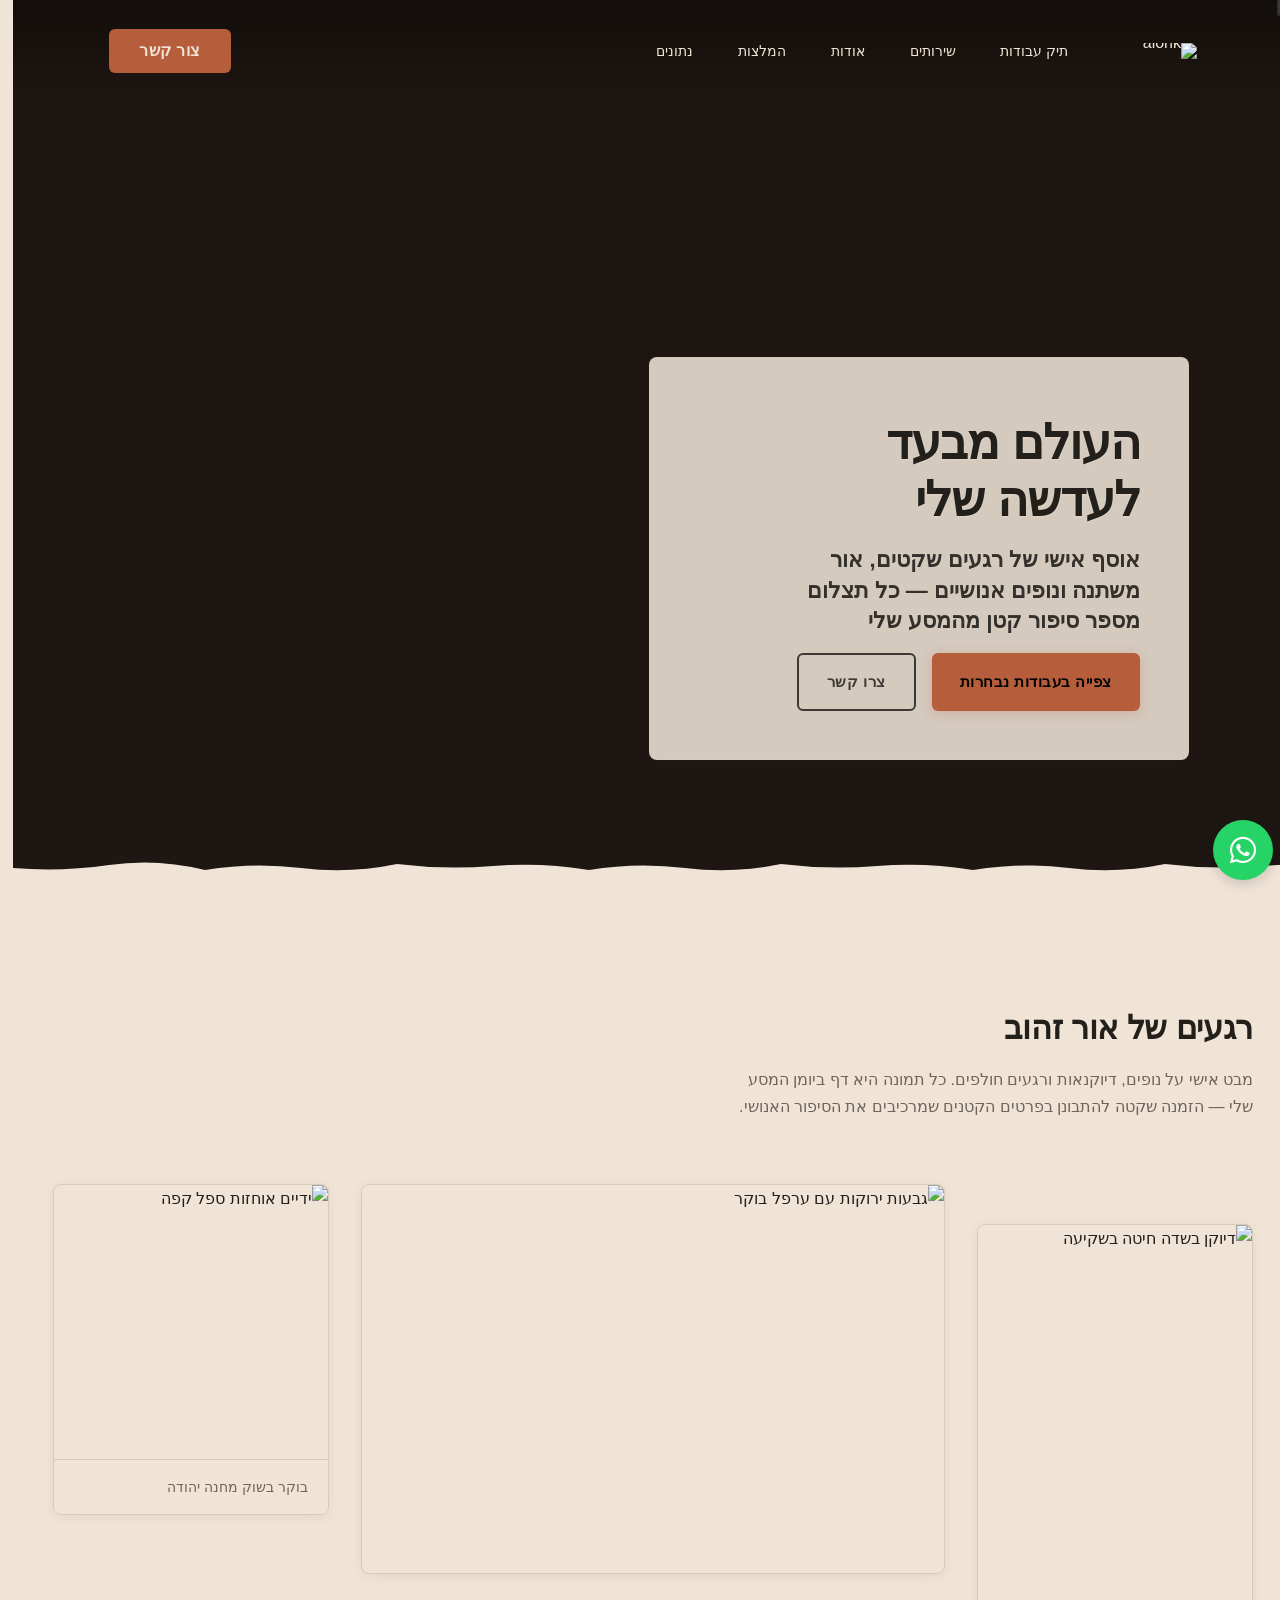
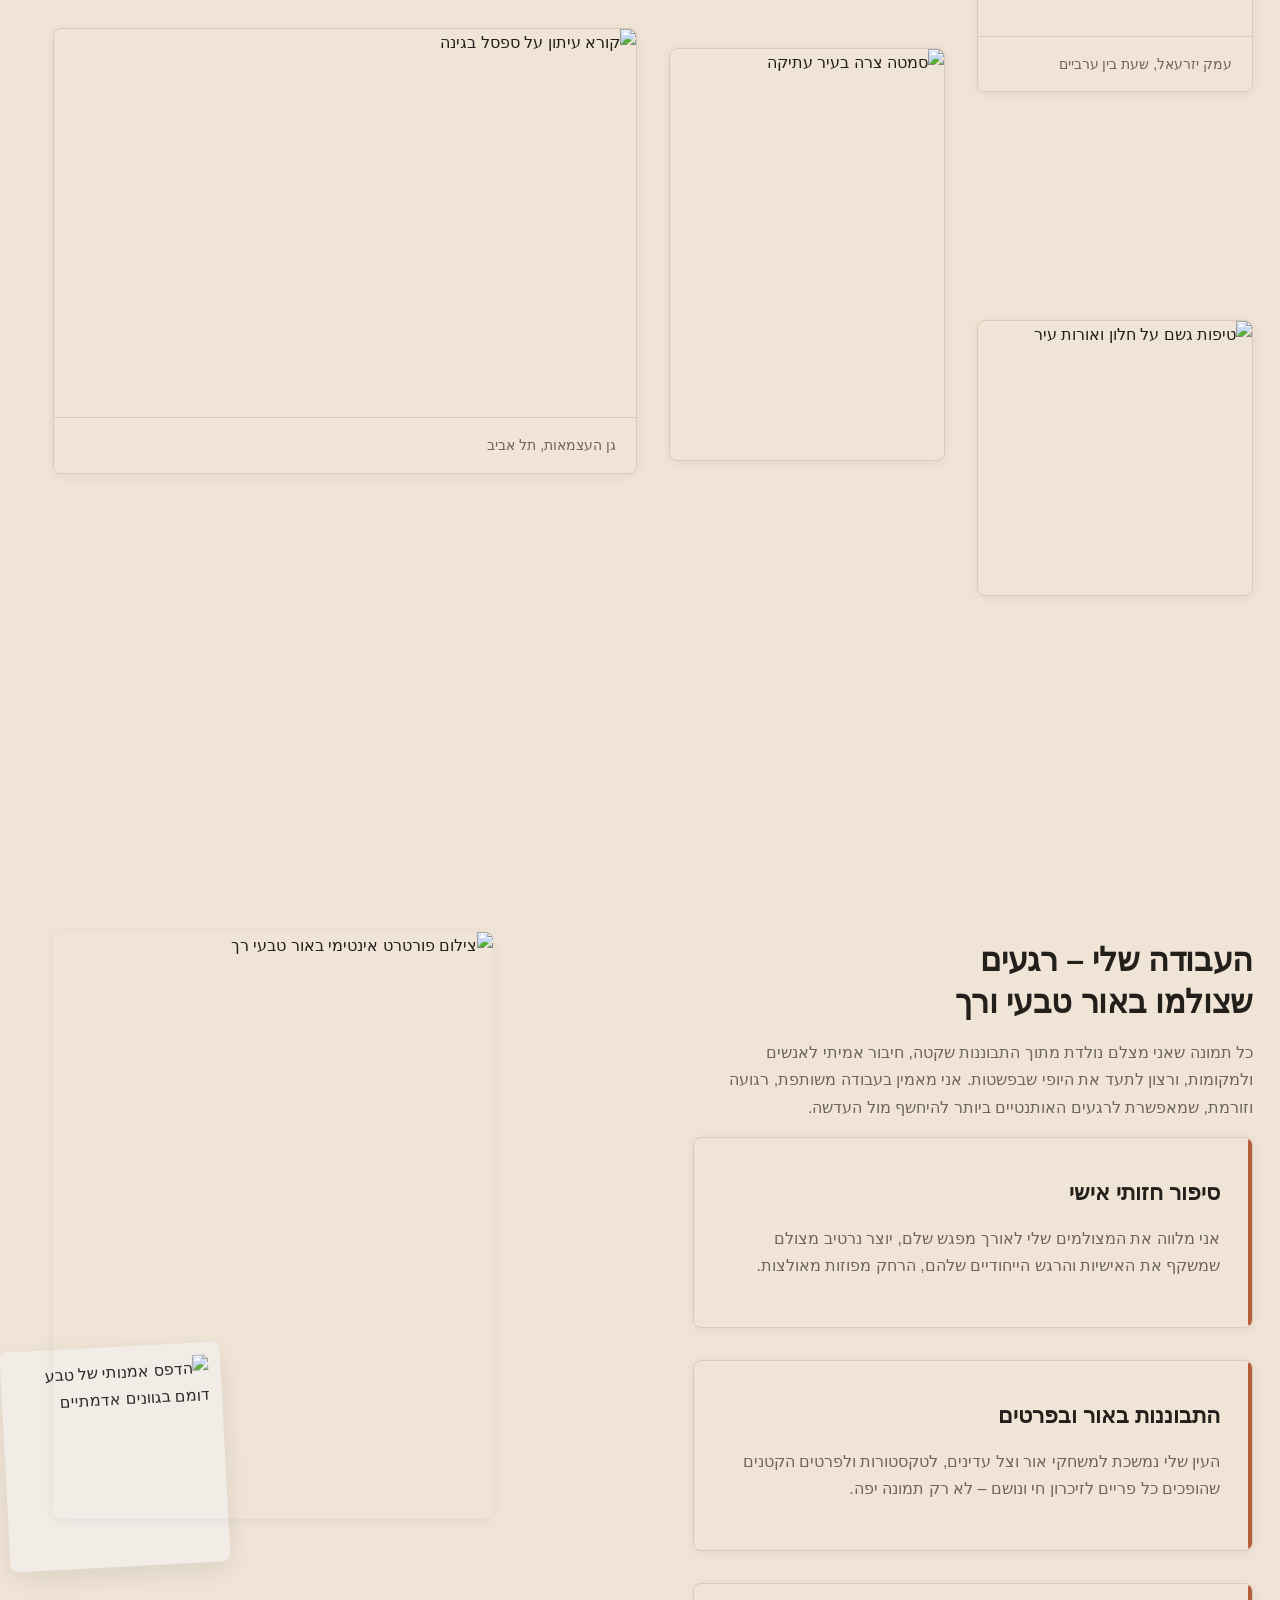
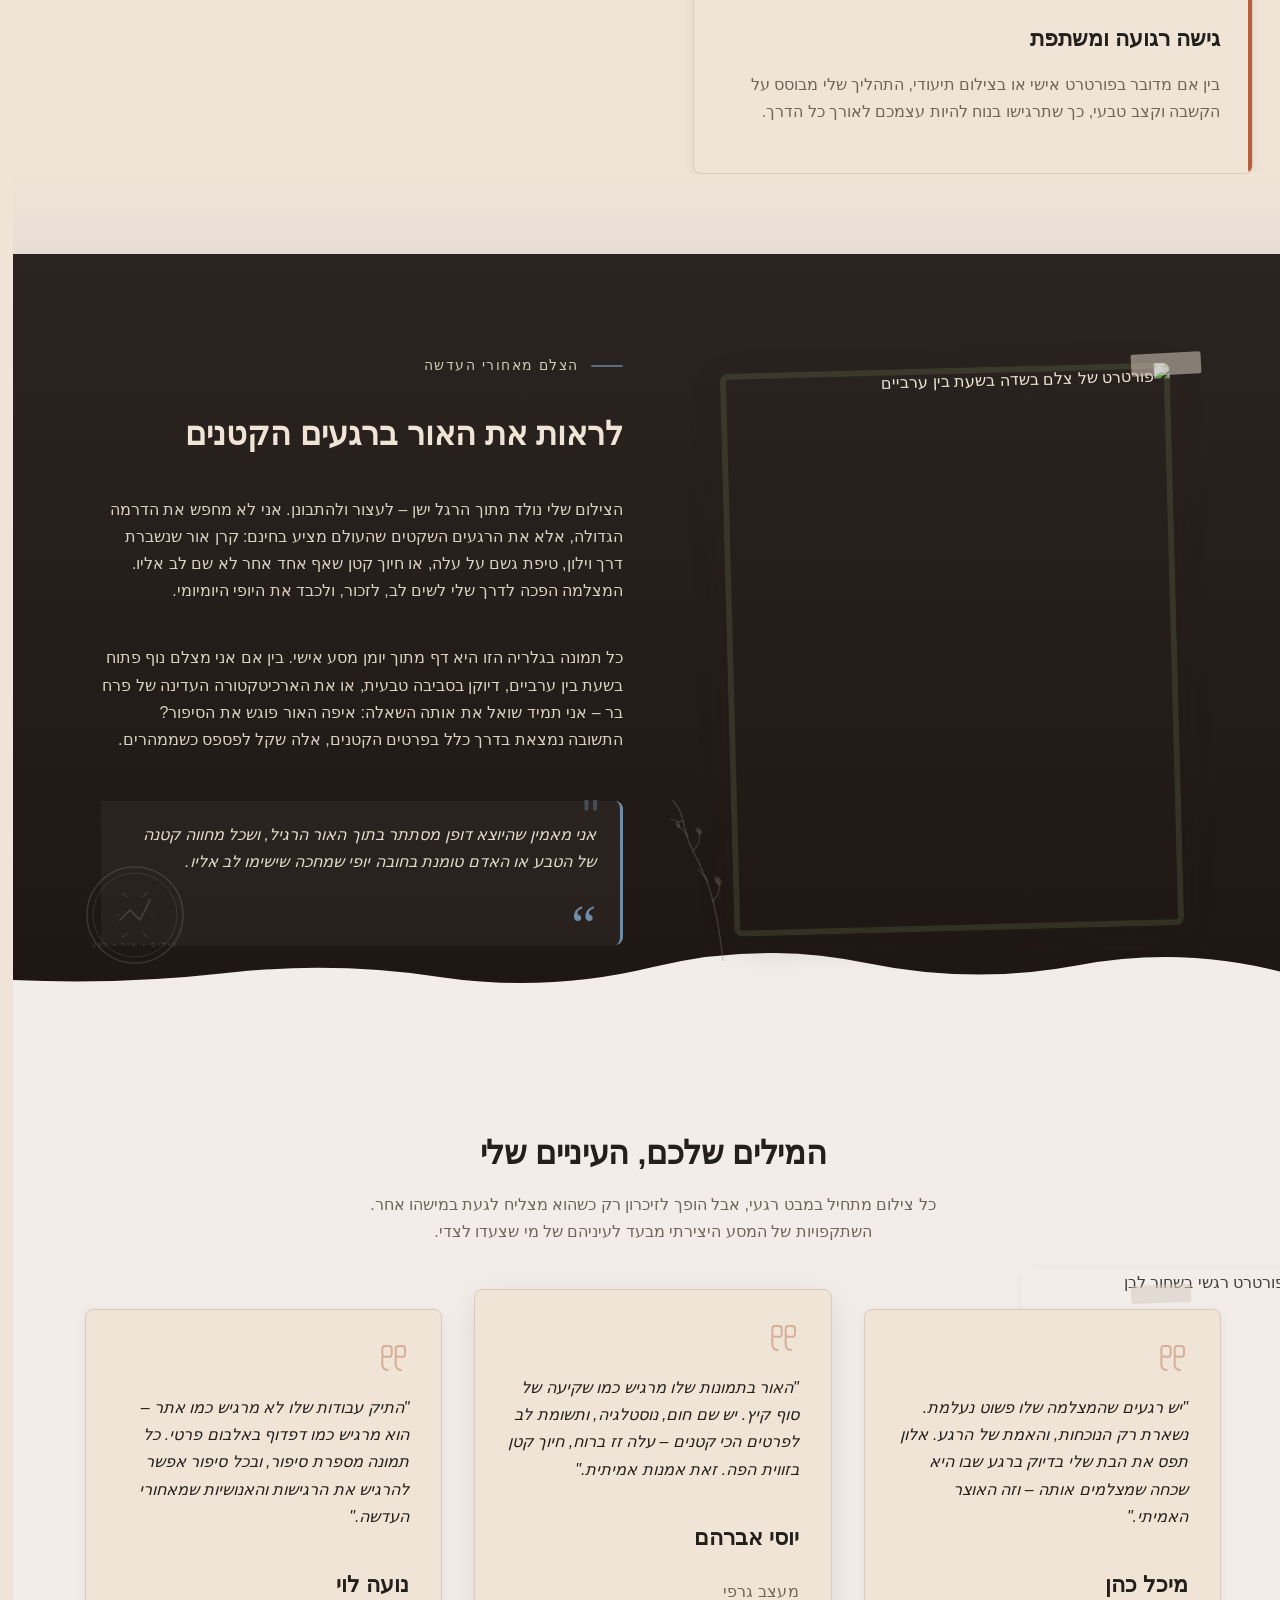
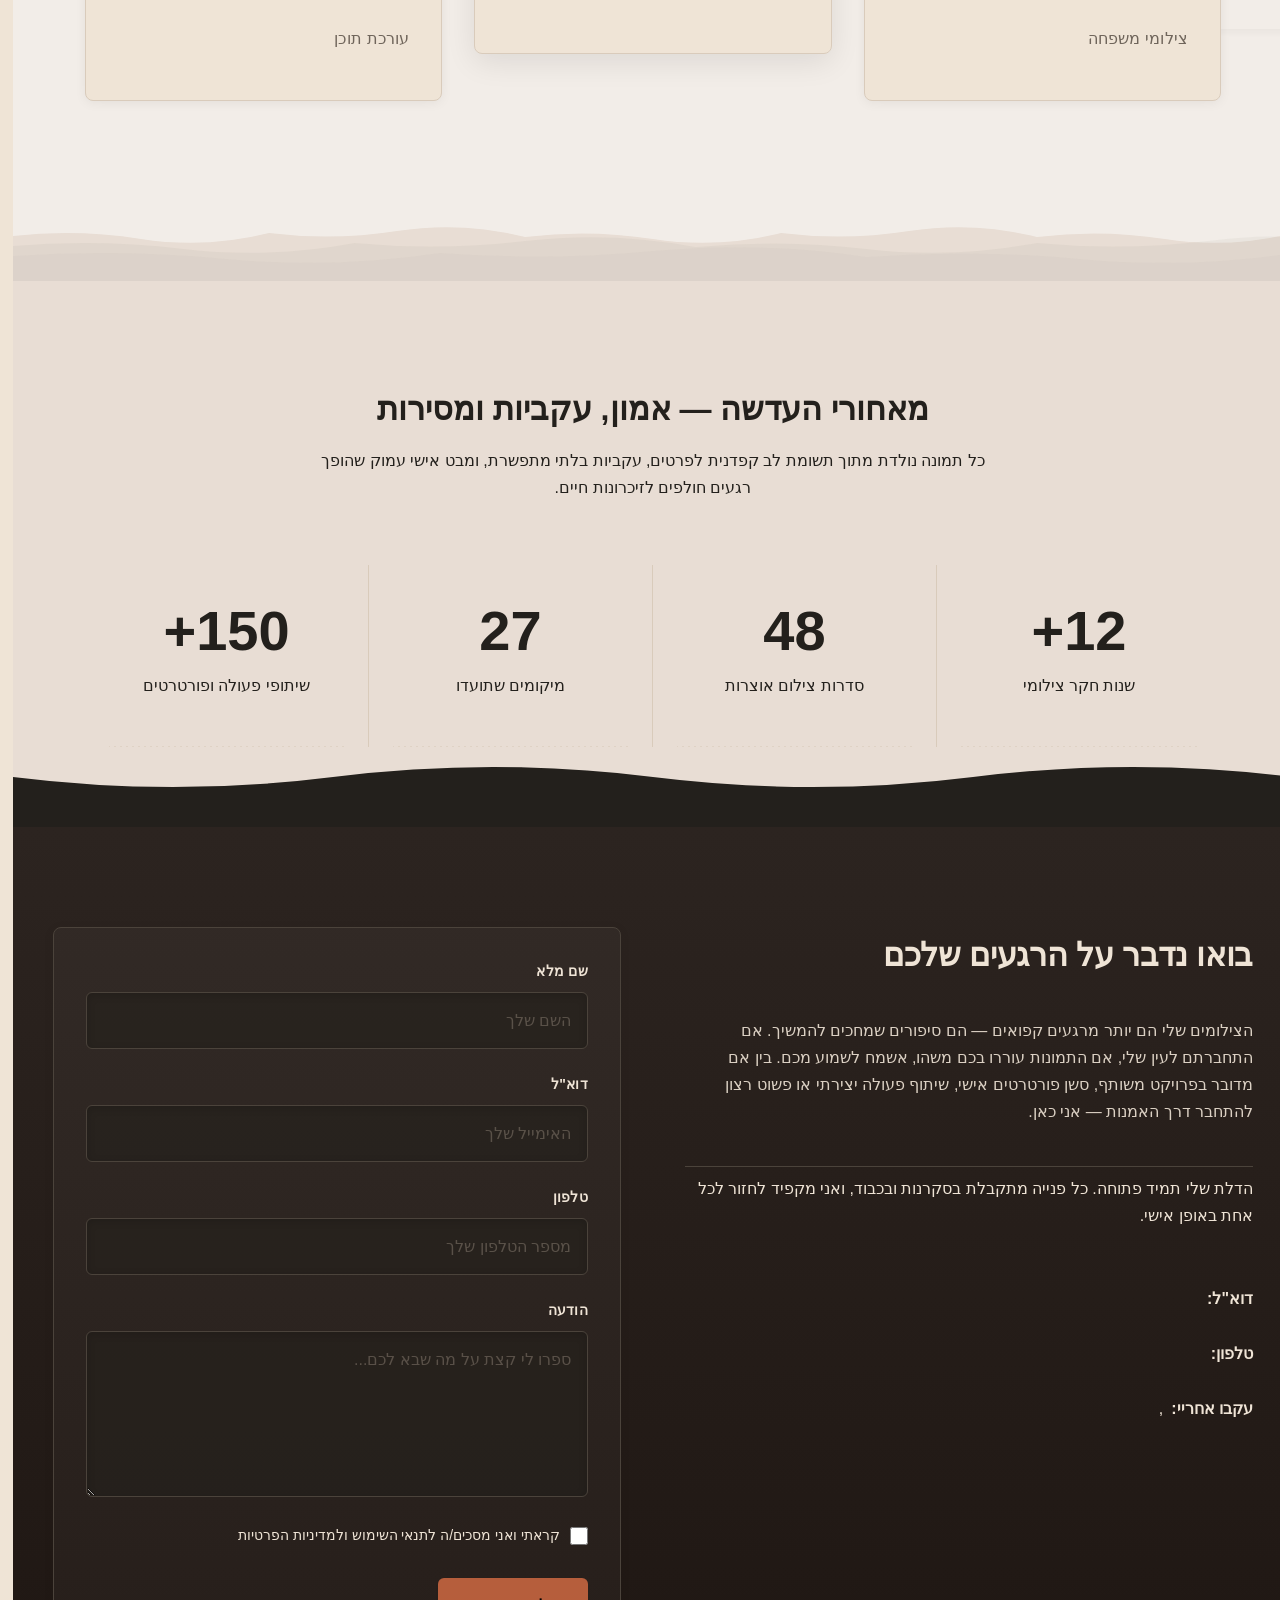
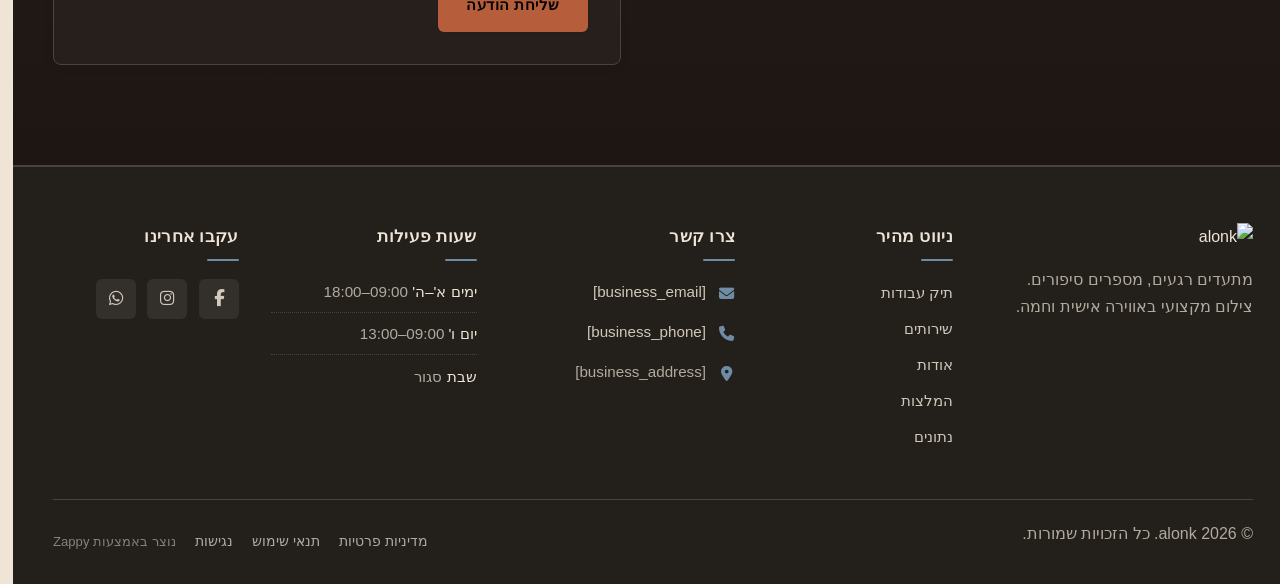
==== index.html @ 48941c61 "Initial website commit" ====
<!DOCTYPE html>
<html lang="he" dir="rtl">
<head>
    <meta charset="UTF-8">
    <meta name="viewport" content="width=device-width, initial-scale=1.0">
    <meta name="robots" content="index, follow">
    <title>תפסו את הקסם של שעת הזהב — alonk</title>
    <meta name="description" content="גלו תיק עבודות צילום ייחודי שמתמקד ברגעי הקסם של שעת הזהב. אתר גלריה אישית שמציגה מבט יצירתי ונופים עוצרי נשימה. היכנסו להתרשם ולהתאהב באור!">
    <meta name="keywords" content="שעת זהב צילום, אתרי גלריות צילום, תיק עבודות צילום, צילום מקצועי, גלריית תמונות אישית">
    
    <!-- Favicons -->
    <link rel="icon" type="image/x-icon" href="/assets/favicon.ico">
    <link rel="icon" type="image/png" sizes="16x16" href="/assets/favicon-16x16.png">
    <link rel="icon" type="image/png" sizes="32x32" href="/assets/favicon-32x32.png">
    <link rel="icon" type="image/png" sizes="48x48" href="/assets/favicon-48x48.png">
    <link rel="icon" type="image/png" sizes="192x192" href="/assets/favicon-192x192.png">
    <link rel="icon" type="image/png" sizes="512x512" href="/assets/favicon-512x512.png">
    <link rel="apple-touch-icon" href="/assets/apple-touch-icon.png">
    <!-- Zappy Analytics -->
<script>
(function() {
  'use strict';
  
  // Configuration
  var config = {
    websiteId: 'b57af64c-a826-48fc-b8d4-71410d766058',
    apiUrl: 'https://api.zappy5.com/api/analytics/track',
    sessionDuration: 30 * 60 * 1000, // 30 minutes
    visitorDuration: 30 * 24 * 60 * 60 * 1000, // 30 days
    trackPageViews: true,
    trackClicks: true,
    trackFormSubmissions: true
  };
  
  // Generate or retrieve persistent visitor ID (30 days)
  function getVisitorId() {
    var visitorKey = 'zappy_visitor_' + config.websiteId;
    var visitor = null;
    
    try {
      visitor = localStorage.getItem(visitorKey);
      if (visitor) {
        var visitorData = JSON.parse(visitor);
        var now = Date.now();
        
        // Check if visitor ID is still valid (30 days)
        if (now - visitorData.created < config.visitorDuration) {
          // Update last seen timestamp
          visitorData.lastSeen = now;
          localStorage.setItem(visitorKey, JSON.stringify(visitorData));
          return visitorData.id;
        }
      }
    } catch (e) {
      console.warn('Zappy Analytics: LocalStorage not available');
    }
    
    // Generate new visitor ID
    var newVisitorId = 'zv_' + Date.now() + '_' + Math.random().toString(36).substr(2, 9);
    
    try {
      localStorage.setItem(visitorKey, JSON.stringify({
        id: newVisitorId,
        created: Date.now(),
        lastSeen: Date.now()
      }));
    } catch (e) {
      // Continue without local storage
    }
    
    return newVisitorId;
  }
  
  // Generate or retrieve session ID (30 minutes)
  function getSessionId() {
    var sessionKey = 'zappy_session_' + config.websiteId;
    var session = null;
    
    try {
      session = sessionStorage.getItem(sessionKey);
      if (session) {
        var sessionData = JSON.parse(session);
        var now = Date.now();
        
        // Check if session is still valid
        if (now - sessionData.timestamp < config.sessionDuration) {
          // Update timestamp
          sessionData.timestamp = now;
          sessionStorage.setItem(sessionKey, JSON.stringify(sessionData));
          return sessionData.id;
        }
      }
    } catch (e) {
      console.warn('Zappy Analytics: SessionStorage not available');
    }
    
    // Generate new session ID
    var newSessionId = 'zs_' + Date.now() + '_' + Math.random().toString(36).substr(2, 9);
    
    try {
      sessionStorage.setItem(sessionKey, JSON.stringify({
        id: newSessionId,
        timestamp: Date.now()
      }));
    } catch (e) {
      // Continue without session storage
    }
    
    return newSessionId;
  }
  
  var visitorId = getVisitorId();
  var sessionId = getSessionId();
  
  // Track an event
  function trackEvent(eventType, data) {
    data = data || {};
    
    var eventData = {
      website_id: config.websiteId,
      event_type: eventType,
      page_path: window.location.pathname,
      referrer: document.referrer || 'direct',
      visitor_id: visitorId,
      session_id: sessionId,
      metadata: data
    };
    
    // Use sendBeacon if available (better for page unload events)
    if (navigator.sendBeacon) {
      var blob = new Blob([JSON.stringify(eventData)], { type: 'application/json' });
      navigator.sendBeacon(config.apiUrl, blob);
    } else {
      // Fallback to fetch
      fetch(config.apiUrl, {
        method: 'POST',
        headers: {
          'Content-Type': 'application/json'
        },
        body: JSON.stringify(eventData),
        keepalive: true
      }).catch(function(error) {
        console.warn('Zappy Analytics: Failed to track event', error);
      });
    }
  }
  
  // Track page view
  if (config.trackPageViews) {
    trackEvent('pageview', {
      title: document.title,
      url: window.location.href
    });
  }
  
  // Track clicks on important elements
  if (config.trackClicks) {
    document.addEventListener('click', function(e) {
      var target = e.target;
      
      // Track button clicks (counted as actions)
      if (target.tagName === 'BUTTON' || target.closest('button')) {
        var button = target.tagName === 'BUTTON' ? target : target.closest('button');
        trackEvent('click', {
          element: 'button',
          text: button.textContent.trim().substring(0, 100),
          id: button.id || null,
          class: button.className || null
        });
      }
      
      // Track link clicks (navigation - not counted as actions)
      else if (target.tagName === 'A' || target.closest('a')) {
        var link = target.tagName === 'A' ? target : target.closest('a');
        trackEvent('navigation', {
          element: 'link',
          text: link.textContent.trim().substring(0, 100),
          href: link.href,
          external: link.hostname !== window.location.hostname
        });
      }
    }, true);
  }
  
  // Track form submissions
  if (config.trackFormSubmissions) {
    document.addEventListener('submit', function(e) {
      var form = e.target;
      
      trackEvent('form_submit', {
        form_id: form.id || null,
        form_name: form.name || null,
        form_action: form.action || null,
        form_method: form.method || 'GET'
      });
    }, true);
  }
  
  // Track time on page (send on page unload)
  var pageLoadTime = Date.now();
  
  window.addEventListener('beforeunload', function() {
    var timeOnPage = Math.floor((Date.now() - pageLoadTime) / 1000); // in seconds
    
    trackEvent('page_unload', {
      time_on_page: timeOnPage,
      page_path: window.location.pathname
    });
  });
  
  // Expose tracking function globally for custom events
  window.zappyAnalytics = {
    track: trackEvent,
    getVisitorId: function() { return visitorId; },
    getSessionId: function() { return sessionId; }
  };
  
})();
</script>
<!-- End Zappy Analytics -->
    <meta property="og:title" content="תפסו את הקסם של שעת הזהב — alonk">
    <meta property="og:description" content="גלו תיק עבודות צילום ייחודי שמתמקד ברגעי הקסם של שעת הזהב. אתר גלריה אישית שמציגה מבט יצירתי ונופים עוצרי נשימה. היכנסו להתרשם ולהתאהב באור!">
    <meta name="twitter:card" content="summary_large_image">
    <meta name="twitter:title" content="תפסו את הקסם של שעת הזהב — alonk">
    <meta name="twitter:description" content="גלו תיק עבודות צילום ייחודי שמתמקד ברגעי הקסם של שעת הזהב. אתר גלריה אישית שמציגה מבט יצירתי ונופים עוצרי נשימה. היכנסו להתרשם ולהתאהב באור!">
    <meta property="og:type" content="website">
  <meta property="og:locale" content="he_IL">
  
  
  
  
  
  <link rel="stylesheet" href="https://cdnjs.cloudflare.com/ajax/libs/font-awesome/6.4.0/css/all.min.css">
  <style>
    .skip-link { position: absolute; top: 0; left: 0; transform: translateY(-200%); padding: 12px 18px; background: var(--bg-dark, #1a1a1a); color: var(--text-light, #fff); font-weight: 600; border-radius: 0 0 8px 0; z-index: 10000; }
    .skip-link:focus { transform: none; outline: 2px solid var(--ring, #fff); outline-offset: 2px; }
    :focus-visible { outline: 2px solid var(--ring, currentColor); outline-offset: 3px; }
  </style>


  
    <!-- Favicons -->
    <link rel="icon" type="image/x-icon" href="/assets/favicon.ico">
    <link rel="icon" type="image/png" sizes="16x16" href="/assets/favicon-16x16.png">
    <link rel="icon" type="image/png" sizes="32x32" href="/assets/favicon-32x32.png">
    <link rel="icon" type="image/png" sizes="48x48" href="/assets/favicon-48x48.png">
    <link rel="icon" type="image/png" sizes="192x192" href="/assets/favicon-192x192.png">
    <link rel="icon" type="image/png" sizes="512x512" href="/assets/favicon-512x512.png">
    <link rel="apple-touch-icon" href="/assets/apple-touch-icon.png">
    <!-- Cookie Consent -->
    <link rel="stylesheet" href="https://cdn.jsdelivr.net/npm/vanilla-cookieconsent@3/dist/cookieconsent.css">
    <script src="https://cdn.jsdelivr.net/npm/vanilla-cookieconsent@3/dist/cookieconsent.umd.js"></script>
    <!-- Mickidum Accessibility Toolbar -->
    <script src="https://cdn.jsdelivr.net/gh/mickidum/acc_toolbar/acctoolbar/acctoolbar.min.js"></script>
    <link rel="stylesheet" href="/styles.css">
    <script>window.ZAPPY_WEBSITE_ID = "b57af64c-a826-48fc-b8d4-71410d766058"; window.ZAPPY_API_BASE = "https://api.zappy5.com";</script>

    <style id="zappy-dropdown-submenu-styles">
      /* ========== DESKTOP DROPDOWN SUBMENU STYLES ========== */
      /* Base styles for dropdown submenus - parent must be positioned */
      .nav-menu li:has(.sub-menu), nav li:has(.sub-menu), .navbar li:has(.sub-menu), #navMenu li:has(.sub-menu) { position: relative; }
      /* Submenu base - hidden by default */
      .nav-menu .sub-menu, nav .sub-menu, .navbar .sub-menu, #navMenu .sub-menu { display: block !important; position: absolute !important; top: 100%; left: 0; min-width: 220px; background: white; border-radius: 8px; box-shadow: 0 8px 25px rgba(0,0,0,0.15); padding: 8px 0; opacity: 0; visibility: hidden; transform: translateY(10px); transition: all 0.3s ease; z-index: 1000; list-style: none; pointer-events: none; }
      /* CRITICAL: Desktop hover styles to show dropdown */
      .nav-menu li:hover > .sub-menu, nav li:hover > .sub-menu, .navbar li:hover > .sub-menu, #navMenu li:hover > .sub-menu { opacity: 1 !important; visibility: visible !important; transform: translateY(0) !important; pointer-events: auto !important; }
      /* Submenu item styling */
      .sub-menu li { list-style: none; margin: 0; padding: 0; }
      .sub-menu a { display: block !important; padding: 10px 16px !important; color: var(--text-dark, #333) !important; font-weight: 500; text-decoration: none; white-space: nowrap; transition: background-color 0.2s; }
      .sub-menu .zappy-nav-child > a { padding-left: 28px !important; font-size: 0.9em !important; opacity: 0.85 !important; }
      [dir="rtl"] .sub-menu .zappy-nav-child > a, html[lang="he"] .sub-menu .zappy-nav-child > a, html[lang="ar"] .sub-menu .zappy-nav-child > a { padding-left: 10px !important; padding-right: 28px !important; }
      .sub-menu .zappy-nav-parent > a { font-weight: 600 !important; }
      .sub-menu a:hover { background-color: #f5f5f5; }
      /* RTL (Hebrew/Arabic) dropdown positioning */
      [dir="rtl"] .nav-menu .sub-menu, [dir="rtl"] nav .sub-menu, [dir="rtl"] .navbar .sub-menu, html[lang="he"] .nav-menu .sub-menu, html[lang="he"] nav .sub-menu, html[lang="he"] .navbar .sub-menu, html[lang="ar"] .nav-menu .sub-menu, html[lang="ar"] nav .sub-menu, html[lang="ar"] .navbar .sub-menu { left: auto !important; right: 0 !important; }
      /* Hide empty dropdown menus (exclude catalog sub-menus that use <a> children instead of <li>) */
      .sub-menu:empty, .sub-menu:not(:has(li:not(.zappy-hidden-menu-item))):not(:has(> a)), .sub-menu:not(:has(li)):not(:has(> a)) { display: none !important; opacity: 0 !important; visibility: hidden !important; pointer-events: none !important; }
      /* Desktop: show submenu on Menu Group hover */
      li:has(.menu-group-title):hover > .sub-menu { opacity: 1 !important; visibility: visible !important; transform: translateY(0) !important; pointer-events: auto !important; }
      /* Menu Group title styling */
      .nav-menu > li > .menu-group-title, #navMenu > li > .menu-group-title { display: inline-block; padding: 0.5rem 1rem; cursor: default; user-select: none; }
      
      /* ========== MOBILE SUBMENU STYLES ========== */
      @media (max-width: 768px) {
        .nav-menu .sub-menu, nav .sub-menu, .navbar .sub-menu, #navMenu .sub-menu { position: static !important; transform: none !important; box-shadow: none !important; background: transparent !important; max-height: 0; overflow: hidden; opacity: 0; visibility: hidden; transition: max-height 0.3s ease, opacity 0.3s ease; padding: 0 !important; border-radius: 0 !important; }
        .navbar .sub-menu.mobile-expanded, .nav-menu .sub-menu.mobile-expanded, #navMenu .sub-menu.mobile-expanded { max-height: none !important; overflow-y: visible !important; opacity: 1 !important; visibility: visible !important; padding: 8px 0 8px 16px !important; }
        [dir="rtl"] .sub-menu.mobile-expanded, html[lang="he"] .sub-menu.mobile-expanded { padding: 8px 16px 8px 0 !important; }
        /* Disable hover behavior on mobile */
        .nav-menu li:hover > .sub-menu, nav li:hover > .sub-menu, .navbar li:hover > .sub-menu, #navMenu li:hover > .sub-menu { opacity: 0; visibility: hidden; pointer-events: none; }
        .nav-menu li > .sub-menu.mobile-expanded, nav li > .sub-menu.mobile-expanded, .navbar li > .sub-menu.mobile-expanded, #navMenu li > .sub-menu.mobile-expanded { opacity: 1 !important; visibility: visible !important; pointer-events: auto !important; }
        .nav-menu li:has(.sub-menu), nav li:has(.sub-menu), .navbar li:has(.sub-menu), #navMenu li:has(.sub-menu) { display: flex !important; flex-wrap: wrap !important; align-items: center !important; position: relative !important; min-height: 44px !important; }
        .nav-menu li:has(.sub-menu) > a, nav li:has(.sub-menu) > a, .navbar li:has(.sub-menu) > a, #navMenu li:has(.sub-menu) > a { flex: 1 !important; min-width: 0 !important; }
        .nav-menu li:has(.sub-menu) > .menu-group-title, nav li:has(.sub-menu) > .menu-group-title, .navbar li:has(.sub-menu) > .menu-group-title, #navMenu li:has(.sub-menu) > .menu-group-title { flex: 1 !important; min-width: 0 !important; padding: 0 !important; line-height: inherit !important; }
        .nav-menu li:has(.sub-menu) > .sub-menu, nav li:has(.sub-menu) > .sub-menu, .navbar li:has(.sub-menu) > .sub-menu, #navMenu li:has(.sub-menu) > .sub-menu { flex-basis: 100% !important; width: 100% !important; }
        .nav-menu li:has(.sub-menu) > a [class*="chevron"], .nav-menu li:has(.sub-menu) > a [class*="arrow"], .nav-menu li:has(.sub-menu) > a .fa-chevron-down, .nav-menu li:has(.sub-menu) > a .fa-angle-down, nav li:has(.sub-menu) > a [class*="chevron"], nav li:has(.sub-menu) > a [class*="arrow"], #navMenu li:has(.sub-menu) > a [class*="chevron"], #navMenu li:has(.sub-menu) > a [class*="arrow"] { display: none !important; visibility: hidden !important; }
        .mobile-submenu-toggle { display: flex !important; align-items: center !important; justify-content: center !important; width: 44px !important; height: auto !important; background: transparent !important; border: none !important; cursor: pointer !important; color: var(--text-light) !important; position: static !important; flex-shrink: 0 !important; align-self: stretch !important; z-index: 2 !important; padding: 0 !important; margin: 0 !important; }
        .mobile-submenu-toggle::after { content: '' !important; width: 0 !important; height: 0 !important; border-left: 6px solid transparent !important; border-right: 6px solid transparent !important; border-top: 7px solid currentColor !important; transition: transform 0.3s ease !important; }
        .mobile-submenu-toggle.expanded::after { transform: rotate(180deg) !important; }
        .sub-menu a { padding: 10px 0 !important; display: block !important; color: var(--text-light) !important; white-space: normal !important; }
        .sub-menu .zappy-nav-child > a { padding-left: 28px !important; font-size: 0.9em !important; opacity: 0.85 !important; }
        [dir="rtl"] .sub-menu .zappy-nav-child > a, html[lang="he"] .sub-menu .zappy-nav-child > a, html[lang="ar"] .sub-menu .zappy-nav-child > a { padding-left: 0 !important; padding-right: 28px !important; }
        .sub-menu .zappy-nav-parent > a { font-weight: 600 !important; }
        .nav-menu.active, #navMenu.active { max-width: 100vw !important; overflow-x: hidden !important; box-sizing: border-box !important; }
        .navbar .sub-menu li a, nav.navbar .sub-menu li a, .zappy-products-dropdown .sub-menu a { color: var(--text-light) !important; }
      }
      @media (min-width: 769px) { .mobile-submenu-toggle { display: none !important; } }
    </style>

    <style id="zappy-widget-visibility">
      html[dir="rtl"] .whatsapp-float { right: 20px !important; left: auto !important; }
      html[dir="ltr"] .whatsapp-float, html:not([dir]) .whatsapp-float { left: 20px !important; right: auto !important; }
      html[dir="rtl"] #mic-access-tool-general-button, html[dir="rtl"] .mic-access-tool-general-button,
      html[dir="rtl"] #mic-init-access-tool .mic-access-tool-general-button,
      html[dir="rtl"] #mic-init-access-tool #mic-access-tool-general-button,
      html[dir="rtl"] ._access-icon { left: 20px !important; right: auto !important; }
      html[dir="ltr"] #mic-access-tool-general-button, html[dir="ltr"] .mic-access-tool-general-button,
      html[dir="ltr"] #mic-init-access-tool .mic-access-tool-general-button,
      html[dir="ltr"] #mic-init-access-tool #mic-access-tool-general-button,
      html[dir="ltr"] ._access-icon,
      html:not([dir]) #mic-access-tool-general-button, html:not([dir]) .mic-access-tool-general-button,
      html:not([dir]) #mic-init-access-tool .mic-access-tool-general-button,
      html:not([dir]) #mic-init-access-tool #mic-access-tool-general-button,
      html:not([dir]) ._access-icon { right: 20px !important; left: auto !important; }
      @media (max-width: 768px) { .whatsapp-float { display: flex !important; } }
      @media (min-width: 769px) { .whatsapp-float { display: flex !important; } }
      @media (max-width: 768px) {
        #mic-access-tool-general-button, .mic-access-tool-general-button,
        #mic-init-access-tool .mic-access-tool-general-button, #mic-init-access-tool #mic-access-tool-general-button,
        ._access-icon { display: flex !important; visibility: visible !important; opacity: 1 !important; pointer-events: auto !important; }
        #mic-access-tool-box.opened-mic-access-tool, .mic-access-tool-box.opened-mic-access-tool,
        #mic-init-access-tool #mic-access-tool-box.opened-mic-access-tool {
          visibility: visible !important; opacity: 1 !important; pointer-events: auto !important;
        }
      }
      @media (min-width: 769px) {
        #mic-access-tool-general-button, .mic-access-tool-general-button,
        #mic-init-access-tool .mic-access-tool-general-button, #mic-init-access-tool #mic-access-tool-general-button,
        ._access-icon { display: flex !important; visibility: visible !important; opacity: 1 !important; pointer-events: auto !important; }
        #mic-access-tool-box.opened-mic-access-tool, .mic-access-tool-box.opened-mic-access-tool,
        #mic-init-access-tool #mic-access-tool-box.opened-mic-access-tool {
          visibility: visible !important; opacity: 1 !important; pointer-events: auto !important;
        }
      }
    </style>
</head>
<body>
<a class="skip-link" href="#main">דלג לתוכן הראשי</a>
  <nav class="navbar" dir="rtl">
  <button class="mobile-toggle" id="mobileToggle" aria-label="Menu">
    <svg class="hamburger-icon" width="24" height="24" viewBox="0 0 24 24" fill="none">
      <path d="M3 12h18M3 6h18M3 18h18" stroke="currentColor" stroke-width="2" stroke-linecap="round"></path>
    </svg>
    <svg class="close-icon" width="24" height="24" viewBox="0 0 24 24" fill="none" style="display: none;">
      <path d="M18 6L6 18M6 6l12 12" stroke="currentColor" stroke-width="2" stroke-linecap="round"></path>
    </svg>
  </button>
  
  <button class="phone-header-btn" data-phone="[business_phone]" aria-label="Call">
    <svg width="20" height="20" viewBox="0 0 24 24" fill="currentColor">
      <path d="M22 16.92v3a2 2 0 0 1-2.18 2 19.79 19.79 0 0 1-8.63-3.07 19.5 19.5 0 0 1-6-6 19.79 19.79 0 0 1-3.07-8.67A2 2 0 0 1 4.11 2h3a2 2 0 0 1 2 1.72 12.84 12.84 0 0 0 .7 2.81 2 2 0 0 1-.45 2.11L8.09 9.91a16 16 0 0 0 6 6l1.27-1.27a2 2 0 0 1 2.11-.45 12.84 12.84 0 0 0 2.81.7A2 2 0 0 1 22 16.92z"></path>
    </svg>
  </button>

  <div class="nav-container">
    <div class="nav-right-group"><div class="nav-brand">
      <a href="/" class="logo-link"><img class="logo" src="/assets/site-----image-1.webp" alt="alonk"></a>
    </div><ul class="nav-menu" id="navMenu"><li><a href="#portfolio">תיק עבודות</a></li><li><a href="#services">שירותים</a></li><li><a href="#about">אודות</a></li><li><a href="#testimonials">המלצות</a></li><li><a href="#stats">נתונים</a></li></ul></div>
    
    
    
    <div class="nav-cta-container">
      <a href="#contact" class="nav-cta-btn">צור קשר</a>
    </div>
  </div>
</nav>
<script>

// Navbar Mobile Menu Toggle and Contrast Fix
(function() {
  // Use 'load' event instead of 'DOMContentLoaded' to ensure we run AFTER all other scripts
  window.addEventListener('load', function() {
    
    // FIX MOBILE BUTTON CONTRAST
    // Detect navbar background color and apply contrasting color to mobile buttons
    const navbar = document.querySelector('.navbar, nav, header');
    if (!navbar) {
      console.log('[Navbar] Navbar element not found');
      return;
    }
    
    // DECLARE VARIABLES EARLY to avoid Temporal Dead Zone errors
    // These are used in multiple places below
    let mobileToggle = document.getElementById('mobileToggle') ||
                       document.querySelector('.mobile-toggle') ||
                       document.querySelector('.hamburger') ||
                       document.querySelector('.hamburger-menu') ||
                       document.querySelector('.menu-toggle') ||
                       document.querySelector('.burger-menu') ||
                       document.querySelector('[aria-label="Menu"]') ||
                       document.querySelector('[aria-label="תפריט"]');
    
    const phoneBtn = document.querySelector('.phone-header-btn');
    
    const computedStyle = window.getComputedStyle(navbar);
    let bgColor = computedStyle.backgroundColor;
    
    console.log('[Navbar] Initial navbar background:', bgColor);
    
    // Check if background is transparent or rgba with 0 alpha
    const isTransparent = bgColor === 'transparent' || 
                         bgColor === 'rgba(0, 0, 0, 0)' ||
                         (bgColor.startsWith('rgba') && bgColor.includes(', 0)'));
    
    if (isTransparent) {
      // Check for background-image or gradient
      const bgImage = computedStyle.backgroundImage;
      if (bgImage && bgImage !== 'none') {
        console.log('[Navbar] Navbar has background image/gradient, using dark text');
        bgColor = 'rgb(240, 240, 240)'; // Assume light background
      } else {
        // Transparent navbar - check body background
        const bodyBg = window.getComputedStyle(document.body).backgroundColor;
        console.log('[Navbar] Navbar transparent, using body background:', bodyBg);
        bgColor = bodyBg;
      }
    }
    
    // Calculate luminance to determine if background is light or dark
    const rgb = bgColor.match(/\d+/g);
    if (rgb && rgb.length >= 3) {
      const r = parseInt(rgb[0]);
      const g = parseInt(rgb[1]);
      const b = parseInt(rgb[2]);
      const luminance = (0.299 * r + 0.587 * g + 0.114 * b) / 255;
      
      // Mobile button colors are set by Claude's AI-generated CSS (same as .nav-menu a)
      // No dynamic color overrides needed - colors come from the generated navbar CSS
      console.log('[Navbar] Mobile button colors preserved from Claude CSS (luminance:', luminance.toFixed(2) + ')');
      
      // FIX ICON SIZES - Ensure SVGs are properly sized and visible
      // INJECT CRITICAL CSS TO OVERRIDE ANY CONFLICTING RULES
      const criticalCSS = document.createElement('style');
      criticalCSS.id = 'zappy-mobile-nav-fix';
      const htmlLang = document.documentElement.lang || 'en';
      const htmlDir = document.documentElement.dir || 'ltr';
      // Check both dir attribute AND lang for RTL detection
      // dir="rtl" is the most reliable indicator
      const isRTL = htmlDir === 'rtl' || htmlLang === 'he' || htmlLang === 'ar';
      
      criticalCSS.textContent = `
        /* Hide mobile buttons on desktop, show only on mobile */
        @media (min-width: 769px) {
          .mobile-toggle,
          .phone-header-btn {
            display: none !important;
          }
        }
        
        /* Show and position mobile buttons correctly on mobile */
        @media (max-width: 768px) {
          .navbar,
          nav.navbar {
            min-height: 70px !important;
          }

          .mobile-toggle,
          .phone-header-btn {
            position: absolute !important;
            top: 0 !important;
            bottom: 0 !important;
            margin-top: auto !important;
            margin-bottom: auto !important;
            transform: none !important;
            z-index: 1001 !important;
            display: flex !important;
            align-items: center !important;
            justify-content: center !important;
            width: 36px !important;
            height: 36px !important;
            border-radius: 50% !important;
            border: none !important;
            cursor: pointer !important;
            padding: 6px !important;
            background: none !important;
            color: var(--nav-text, var(--text-light)) !important;
            touch-action: manipulation !important;
            -webkit-tap-highlight-color: transparent !important;
          }

          html[data-zappy-site-type="ecommerce"] .phone-header-btn,
          body[data-zappy-site-type="ecommerce"] .phone-header-btn,
          html[data-zappy-site-type="ecommerce"] header .phone-header-btn,
          html[data-zappy-site-type="ecommerce"] nav .phone-header-btn {
            display: none !important;
            visibility: hidden !important;
            width: 0 !important;
            height: 0 !important;
            min-width: 0 !important;
            overflow: hidden !important;
          }
          
          /* LTR positioning (default): hamburger LEFT, phone RIGHT */
          html:not([dir="rtl"]):not([lang="he"]):not([lang="ar"]) .mobile-toggle,
          html[dir="ltr"] .mobile-toggle {
            left: 12px !important;
            right: auto !important;
          }
          html:not([dir="rtl"]):not([lang="he"]):not([lang="ar"]) .phone-header-btn,
          html[dir="ltr"] .phone-header-btn {
            right: 12px !important;
            left: auto !important;
          }
          
          /* RTL positioning: hamburger RIGHT, phone LEFT */
          html[dir="rtl"] .mobile-toggle,
          html[lang="he"] .mobile-toggle,
          html[lang="ar"] .mobile-toggle {
            right: 12px !important;
            left: auto !important;
          }
          html[dir="rtl"] .phone-header-btn,
          html[lang="he"] .phone-header-btn,
          html[lang="ar"] .phone-header-btn {
            left: 12px !important;
            right: auto !important;
          }
          
          /* CRITICAL: Ensure nav-container has min-height on mobile */
          /* All children are positioned absolutely/fixed on mobile, so height:auto collapses to 0 */
          .nav-container {
            min-height: 70px !important;
            position: relative !important;
          }
          
          /* Ensure SVG icons are properly sized and inherit color */
          .mobile-toggle svg,
          .phone-header-btn svg {
            width: 24px !important;
            height: 24px !important;
            /* Don't force display - let JavaScript control hamburger/close toggle */
          }
          
          /* Reset nav-cta-container on mobile - remove desktop box-shadow/padding */
          /* that creates a visible ghost box when CTA button is hidden */
          .nav-cta-container {
            box-shadow: none !important;
            padding: 0 !important;
          }
          
          /* Hide nav-cta-container entirely on mobile when there's no lang-switcher */
          /* (only the CTA button is inside, and it's hidden on mobile) */
          .nav-cta-container:not(:has(.lang-switcher)) {
            display: none !important;
          }
          
          /* CRITICAL: Prevent hero image fade gradient from bleeding over headline text */
          /* The .image-fade-gradient has bottom: -30px (extends below parent) */
          /* On mobile stacked layout, this overlaps the h1 text below the image */
          .hero-image-column {
            overflow: hidden !important;
          }
          .image-fade-gradient {
            bottom: 0 !important;
          }
          
          /* Hide desktop language switcher on mobile - hamburger menu handles it */
          /* High specificity to override stored CSS */
          .lang-switcher,
          .nav-cta-container .lang-switcher,
          .nav-container .lang-switcher,
          .navbar .lang-switcher,
          .navbar .nav-cta-container .lang-switcher {
            display: none !important;
          }
        }
      `;
      
      // Remove existing fix if present and inject new one
      const existing = document.getElementById('zappy-mobile-nav-fix');
      if (existing) existing.remove();
      document.head.appendChild(criticalCSS);
      
      console.log('[Navbar] Critical CSS injected for mobile nav positioning');
      
      // ONLY apply inline positioning styles on mobile viewport
      // On desktop, the CSS handles hiding these buttons with display: none
      // Inline styles were breaking desktop layout by overriding CSS
      const isMobileViewport = window.innerWidth <= 768;
      
      if (mobileToggle) {
        // Icon sizing applies to all viewports for consistency
        const hamburgerIcon = mobileToggle.querySelector('.hamburger-icon');
        const closeIcon = mobileToggle.querySelector('.close-icon');
        
        if (hamburgerIcon) {
          hamburgerIcon.style.setProperty('width', '24px', 'important');
          hamburgerIcon.style.setProperty('height', '24px', 'important');
          hamburgerIcon.style.setProperty('display', 'block', 'important'); // Show hamburger by default
        }
        if (closeIcon) {
          closeIcon.style.setProperty('width', '24px', 'important');
          closeIcon.style.setProperty('height', '24px', 'important');
          closeIcon.style.setProperty('display', 'none', 'important'); // Hide close icon by default
        }
        
        // ONLY set positioning inline styles on mobile
        if (isMobileViewport) {
          mobileToggle.style.setProperty('position', 'absolute', 'important');
          mobileToggle.style.setProperty('top', '0', 'important');
          mobileToggle.style.setProperty('bottom', '0', 'important');
          mobileToggle.style.setProperty('margin-top', 'auto', 'important');
          mobileToggle.style.setProperty('margin-bottom', 'auto', 'important');
          mobileToggle.style.setProperty('transform', 'none', 'important');
          mobileToggle.style.setProperty('z-index', '1001', 'important');
          
          // Clear any inline left/right so CSS can take over based on html[dir]
          mobileToggle.style.removeProperty('left');
          mobileToggle.style.removeProperty('right');
          
          console.log('[Navbar] Mobile toggle positioning applied (mobile viewport)');
        } else {
          // On desktop, clear any positioning styles to let CSS handle it
          mobileToggle.style.removeProperty('position');
          mobileToggle.style.removeProperty('top');
          mobileToggle.style.removeProperty('transform');
          mobileToggle.style.removeProperty('z-index');
          mobileToggle.style.removeProperty('left');
          mobileToggle.style.removeProperty('right');
          console.log('[Navbar] Desktop viewport - cleared mobile toggle inline positioning');
        }
      }
      
      if (phoneBtn) {
        // Icon sizing applies to all viewports
        const phoneIcon = phoneBtn.querySelector('svg');
        if (phoneIcon) {
          phoneIcon.style.width = '24px';
          phoneIcon.style.height = '24px';
          phoneIcon.setAttribute('width', '24');
          phoneIcon.setAttribute('height', '24');
        }
        
        // ONLY set positioning inline styles on mobile
        if (isMobileViewport) {
          phoneBtn.style.setProperty('position', 'absolute', 'important');
          phoneBtn.style.setProperty('top', '0', 'important');
          phoneBtn.style.setProperty('bottom', '0', 'important');
          phoneBtn.style.setProperty('margin-top', 'auto', 'important');
          phoneBtn.style.setProperty('margin-bottom', 'auto', 'important');
          phoneBtn.style.setProperty('transform', 'none', 'important');
          phoneBtn.style.setProperty('z-index', '1001', 'important');
          
          // Clear any inline left/right so CSS can take over based on html[dir]
          phoneBtn.style.removeProperty('left');
          phoneBtn.style.removeProperty('right');
          
          console.log('[Navbar] Phone button positioning applied (mobile viewport)');
        } else {
          // On desktop, clear any positioning styles to let CSS handle it
          phoneBtn.style.removeProperty('position');
          phoneBtn.style.removeProperty('top');
          phoneBtn.style.removeProperty('transform');
          phoneBtn.style.removeProperty('z-index');
          phoneBtn.style.removeProperty('left');
          phoneBtn.style.removeProperty('right');
          console.log('[Navbar] Desktop viewport - cleared phone button inline positioning');
        }
      }
    } else {
      console.log('[Navbar] Could not parse background color:', bgColor);
    }
    
    // MOBILE MENU TOGGLE
    // Re-query in case DOM changed (mobileToggle already declared at top of function)
    mobileToggle = document.getElementById('mobileToggle') ||
                   document.querySelector('.mobile-toggle') ||
                   document.querySelector('.hamburger') ||
                   document.querySelector('.hamburger-menu') ||
                   document.querySelector('.menu-toggle') ||
                   document.querySelector('.burger-menu') ||
                   document.querySelector('[aria-label="Menu"]') ||
                   document.querySelector('[aria-label="תפריט"]');
    
    // EXPANDED SEARCH: Find nav menu by ID or class
    const navMenu = document.getElementById('navMenu') ||
                  document.querySelector('.nav-menu') ||
                  document.querySelector('.nav-links') ||
                  document.querySelector('nav ul:not(.submenu)');
    
    if (!mobileToggle || !navMenu) {
      console.log('[Navbar] Mobile toggle or menu not found:', { toggle: !!mobileToggle, menu: !!navMenu });
      return;
    }
    
    // Ensure navMenu has ID for CSS targeting
    if (!navMenu.id) {
      navMenu.id = 'navMenu';
    }
    
    console.log('[Navbar] Initializing mobile menu...');
    
    // Remove any existing event listeners by cloning the button
    const newToggle = mobileToggle.cloneNode(true);
    mobileToggle.parentNode.replaceChild(newToggle, mobileToggle);
    
    // Toggle menu handler (shared by click and touchend)
    function handleToggle(e) {
      e.preventDefault();
      e.stopPropagation();
      
      const hamburgerIcon = newToggle.querySelector('.hamburger-icon');
      const closeIcon = newToggle.querySelector('.close-icon');
      const isActive = navMenu.classList.contains('active');
      
      if (isActive) {
        // Close menu
        navMenu.classList.remove('active');
        if (hamburgerIcon) hamburgerIcon.style.setProperty('display', 'block', 'important');
        if (closeIcon) closeIcon.style.setProperty('display', 'none', 'important');
        document.body.style.overflow = '';
        console.log('[Navbar] Menu closed');
      } else {
        // Open menu
        navMenu.classList.add('active');
        if (hamburgerIcon) hamburgerIcon.style.setProperty('display', 'none', 'important');
        if (closeIcon) closeIcon.style.setProperty('display', 'block', 'important');
        document.body.style.overflow = 'hidden';
        console.log('[Navbar] Menu opened');
      }
    }
    
    // Use click for desktop/emulation and touchend as iOS Safari fallback.
    // Prevent double-fire with a timestamp guard.
    var lastToggleTime = 0;
    function guardedToggle(e) {
      var now = Date.now();
      if (now - lastToggleTime < 300) return;
      lastToggleTime = now;
      handleToggle(e);
    }
    
    newToggle.addEventListener('click', guardedToggle);
    newToggle.addEventListener('touchend', guardedToggle);
    
    // Close menu when clicking nav links (but NOT dropdown toggles)
    const navLinks = navMenu.querySelectorAll('a');
    navLinks.forEach(function(link) {
      link.addEventListener('click', function() {
        // Don't close if it's a dropdown child (unless it's a real navigation link)
        if (this.getAttribute('href') === '#') return;
        
        const hamburgerIcon = newToggle.querySelector('.hamburger-icon');
        const closeIcon = newToggle.querySelector('.close-icon');
        
        navMenu.classList.remove('active');
        if (hamburgerIcon) hamburgerIcon.style.setProperty('display', 'block', 'important');
        if (closeIcon) closeIcon.style.setProperty('display', 'none', 'important');
        document.body.style.overflow = '';
        console.log('[Navbar] Menu closed (link clicked)');
      });
    });
    
    // DROPDOWN MENU TOGGLE (for mobile and touch devices)
    var dropdownToggles = navMenu.querySelectorAll('.dropdown-toggle');
    dropdownToggles.forEach(function(toggle) {
      toggle.addEventListener('click', function(e) {
        e.preventDefault();
        e.stopPropagation();
        var parent = this.closest('.nav-dropdown');
        if (!parent) return;
        
        // Close other open dropdowns at the same level
        var siblings = parent.parentNode.querySelectorAll('.nav-dropdown.open');
        siblings.forEach(function(sib) {
          if (sib !== parent) sib.classList.remove('open');
        });
        
        parent.classList.toggle('open');
        console.log('[Navbar] Dropdown toggled:', parent.classList.contains('open') ? 'open' : 'closed');
      });
    });
    
    // Close dropdowns when clicking outside
    document.addEventListener('click', function(e) {
      if (!e.target.closest('.nav-dropdown')) {
        var openDropdowns = document.querySelectorAll('.nav-dropdown.open');
        openDropdowns.forEach(function(dd) { dd.classList.remove('open'); });
      }
    });
    
    console.log('[Navbar] Dropdown handlers initialized for ' + dropdownToggles.length + ' dropdowns');
    
    // Phone button functionality (phoneBtn already declared at top of function)
    if (phoneBtn) {
      phoneBtn.addEventListener('click', function() {
        // Get phone number from placeholder in page or use default
        const phoneLinks = document.querySelectorAll('a[href^="tel:"]');
        const phoneNumber = phoneLinks.length > 0 
          ? phoneLinks[0].getAttribute('href').replace('tel:', '')
          : '[business_phone]';
        
        window.location.href = 'tel:' + phoneNumber;
        console.log('[Navbar] Phone button clicked');
      });
    }
    
    console.log('[Navbar] Mobile menu initialized successfully');
    
    // WhatsApp button visibility is now controlled via CSS (siteSettings).
    // No JS-based desktop hiding — the button is visible on both mobile and desktop by default.
  });
})();

</script>
  
  <main id="main">
    <section data-band-index="0" id="hero" class="index-hero-section" data-layout-spec="בית-hero" data-hero-type="fullscreen-scrim">
  <div class="index-hero-section__bg-wrapper">
    <img loading="eager" fetchpriority="high" data-hero-bg="true" data-placeholder="index-hero-image-1" data-context="A cinematic natural-light photograph with strong atmosphere and negative space: a quiet golden-hour landscape with soft rolling hills, distant mist, and warm terracotta earth tones, leaving room for text overlay in the lower right corner" width="1200" height="600" src="/assets/site-index-hero-image-1.webp" alt="צילום נוף באור טבעי רך" class="index-hero-section__bg-image">
    <div class="index-hero-section__scrim" aria-hidden="true"></div>
  </div>

  <div class="index-hero-section__overlay">
    <div class="index-hero-section__card">
      <h1 class="index-hero-section__title">העולם מבעד לעדשה שלי</h1>
      <h3 class="index-hero-section__subtitle">אוסף אישי של רגעים שקטים, אור משתנה ונופים אנושיים — כל תצלום מספר סיפור קטן מהמסע שלי</h3>
      <div class="index-hero-section__actions">
        <a href="#portfolio" class="index-hero-section__btn index-hero-section__btn--primary">צפייה בעבודות נבחרות</a>
        <a href="#contact" class="index-hero-section__btn index-hero-section__btn--secondary">צרו קשר</a>
      </div>
    </div>
  </div>

  <div class="index-hero-section__divider-wrapper" data-no-icon-edit="true" aria-hidden="true">
    <svg viewBox="0 0 1200 60" preserveAspectRatio="none" xmlns="http://www.w3.org/2000/svg">
      <path d="M0,60 L0,28 Q45,32 90,25 T180,30 Q225,22 270,28 T360,24 Q405,30 450,26 T540,30 Q585,22 630,28 T720,24 Q765,30 810,26 T900,30 Q945,22 990,28 T1080,24 Q1125,30 1170,26 T1200,28 L1200,60 Z" fill="var(--bg-light)"></path>
    </svg>
  </div>
</section>

<section data-band-index="1" id="portfolio" class="index-portfolio-section" data-layout-spec="בית-portfolio">
    <div class="index-portfolio-section__container">
        <!-- Intro Block -->
        <div class="index-portfolio-section__intro">
            <h2 class="index-portfolio-section__title">רגעים של אור זהוב</h2>
            <p class="index-portfolio-section__description">מבט אישי על נופים, דיוקנאות ורגעים חולפים. כל תמונה היא דף ביומן המסע שלי — הזמנה שקטה להתבונן בפרטים הקטנים שמרכיבים את הסיפור האנושי.</p>
        </div>

        <!-- Masonry-Inspired Gallery Grid -->
        <div class="index-portfolio-section__gallery">
            <!-- Item 1: Large Vertical -->
            <div class="index-portfolio-section__item index-portfolio-section__item--tall index-portfolio-section__item--offset-down">
                <div class="index-portfolio-section__card">
                    <div class="index-portfolio-section__image-wrapper">
                        <img data-placeholder="index-portfolio-image-1" data-context="A vertical portrait of a woman in a flowing dress standing in a golden wheat field at sunset, warm earthy tones, soft bokeh background, editorial photography style" width="800" height="1200" src="/assets/site-index-portfolio-image-1.webp" alt="דיוקן בשדה חיטה בשקיעה" loading="lazy">
                    </div>
                    <div class="index-portfolio-section__caption">
                        <span class="index-portfolio-section__caption-text">עמק יזרעאל, שעת בין ערביים</span>
                    </div>
                </div>
            </div>

            <!-- Item 2: Medium Landscape -->
            <div class="index-portfolio-section__item index-portfolio-section__item--wide">
                <div class="index-portfolio-section__card">
                    <div class="index-portfolio-section__image-wrapper">
                        <img data-placeholder="index-portfolio-image-2" data-context="Aerial landscape photography of rolling green hills with morning mist settling in the valleys, soft diffused light, cinematic composition" width="1000" height="667" src="/assets/site-index-portfolio-image-2.webp" alt="גבעות ירוקות עם ערפל בוקר" loading="lazy">
                    </div>
                </div>
            </div>

            <!-- Item 3: Small Detail Crop -->
            <div class="index-portfolio-section__item index-portfolio-section__item--small">
                <div class="index-portfolio-section__card">
                    <div class="index-portfolio-section__image-wrapper">
                        <img data-placeholder="index-portfolio-image-3" data-context="Macro photography of weathered hands holding a ceramic cup of coffee, textured skin details, warm morning light streaming through a window, intimate documentary style" width="600" height="600" src="/assets/site-index-portfolio-image-3.webp" alt="ידיים אוחזות ספל קפה" loading="lazy">
                    </div>
                    <div class="index-portfolio-section__caption">
                        <span class="index-portfolio-section__caption-text">בוקר בשוק מחנה יהודה</span>
                    </div>
                </div>
            </div>

            <!-- Item 4: Large Vertical -->
            <div class="index-portfolio-section__item index-portfolio-section__item--tall">
                <div class="index-portfolio-section__card">
                    <div class="index-portfolio-section__image-wrapper">
                        <img data-placeholder="index-portfolio-image-4" data-context="Vertical architectural photography of a narrow cobblestone alleyway in an old Mediterranean city, warm terracotta walls, hanging laundry, a cat sitting on a windowsill, golden hour light" width="800" height="1200" src="/assets/site-index-portfolio-image-4.webp" alt="סמטה צרה בעיר עתיקה" loading="lazy">
                    </div>
                </div>
            </div>

            <!-- Item 5: Medium Landscape -->
            <div class="index-portfolio-section__item index-portfolio-section__item--wide index-portfolio-section__item--offset-up">
                <div class="index-portfolio-section__card">
                    <div class="index-portfolio-section__image-wrapper">
                        <img data-placeholder="index-portfolio-image-5" data-context="Candid street photography of an elderly man reading a newspaper on a park bench, dappled light filtering through tree leaves, black and white with subtle warm toning" width="1000" height="667" src="/assets/site-index-portfolio-image-5.webp" alt="קורא עיתון על ספסל בגינה" loading="lazy">
                    </div>
                    <div class="index-portfolio-section__caption">
                        <span class="index-portfolio-section__caption-text">גן העצמאות, תל אביב</span>
                    </div>
                </div>
            </div>

            <!-- Item 6: Small Detail Crop -->
            <div class="index-portfolio-section__item index-portfolio-section__item--small index-portfolio-section__item--offset-down">
                <div class="index-portfolio-section__card">
                    <div class="index-portfolio-section__image-wrapper">
                        <img data-placeholder="index-portfolio-image-6" data-context="Close-up detail shot of raindrops on a window pane with blurred city lights in the background, moody blue and amber tones, abstract urban texture" width="600" height="600" src="/assets/site-index-portfolio-image-6.webp" alt="טיפות גשם על חלון ואורות עיר" loading="lazy">
                    </div>
                </div>
            </div>
        </div>
    </div>

    <!-- Bottom Divider: Soft Diagonal Paper-Layer Overlap -->
    <div class="index-portfolio-section__divider-wrapper">
        <svg data-no-icon-edit="true" aria-hidden="true" viewBox="0 0 1200 120" preserveAspectRatio="none" xmlns="http://www.w3.org/2000/svg">
            <path d="M0,120 L0,80 L1200,30 L1200,120 Z" fill="var(--bg-light)" opacity="0.15"></path>
            <path d="M0,120 L0,100 L1200,50 L1200,120 Z" fill="var(--bg-light)"></path>
        </svg>
    </div>
</section>

<section data-band-index="2" id="services" class="index-services-section" data-layout-spec="בית-services">
  <div class="index-services-section__container">
    <!-- START Column: Content -->
    <div class="index-services-section__content">
      <h2 class="index-services-section__heading">העבודה שלי – רגעים שצולמו באור טבעי ורך</h2>
      <p class="index-services-section__description">
        כל תמונה שאני מצלם נולדת מתוך התבוננות שקטה, חיבור אמיתי לאנשים ולמקומות, ורצון לתעד את היופי שבפשטות. אני מאמין בעבודה משותפת, רגועה וזורמת, שמאפשרת לרגעים האותנטיים ביותר להיחשף מול העדשה.
      </p>
      
      <ul class="index-services-section__cards-list">
        <li class="index-services-section__card">
          <h3 class="index-services-section__card-title">סיפור חזותי אישי</h3>
          <p class="index-services-section__card-text">אני מלווה את המצולמים שלי לאורך מפגש שלם, יוצר נרטיב מצולם שמשקף את האישיות והרגש הייחודיים שלהם, הרחק מפוזות מאולצות.</p>
        </li>
        <li class="index-services-section__card">
          <h3 class="index-services-section__card-title">התבוננות באור ובפרטים</h3>
          <p class="index-services-section__card-text">העין שלי נמשכת למשחקי אור וצל עדינים, לטקסטורות ולפרטים הקטנים שהופכים כל פריים לזיכרון חי ונושם – לא רק תמונה יפה.</p>
        </li>
        <li class="index-services-section__card">
          <h3 class="index-services-section__card-title">גישה רגועה ומשתפת</h3>
          <p class="index-services-section__card-text">בין אם מדובר בפורטרט אישי או בצילום תיעודי, התהליך שלי מבוסס על הקשבה וקצב טבעי, כך שתרגישו בנוח להיות עצמכם לאורך כל הדרך.</p>
        </li>
      </ul>
    </div>

    <!-- END Column: Imagery -->
    <div class="index-services-section__imagery">
      <div class="index-services-section__image-wrapper">
        <img loading="lazy" decoding="async" data-placeholder="index-services-image-1" data-context="An intimate, observational vertical photography portfolio shot: soft window light falling across a quiet interior scene with a person lost in thought, warm neutral tones, shallow depth of field, editorial and personal mood." width="600" height="800" src="/assets/site-index-services-image-1.webp" alt="צילום פורטרט אינטימי באור טבעי רך" class="index-services-section__main-image">
        <div class="index-services-section__paper-backplate">
          <img loading="lazy" decoding="async" data-placeholder="index-services-image-2" data-context="A small, square-format fine-art photography print: a delicate close-up of dried wildflowers and textured linen paper, muted earthy colors, soft focus, overlapping the bottom corner like a physical print on a desk." width="300" height="300" src="/assets/site-index-services-image-2.webp" alt="הדפס אמנותי של טבע דומם בגוונים אדמתיים" class="index-services-section__overlap-image">
        </div>
      </div>
    </div>
  </div>

  <!-- Bottom Divider: Gradient Fade -->
  <div class="index-services-section__divider-wrapper">
    <svg data-no-icon-edit="true" aria-hidden="true" viewBox="0 0 1200 80" preserveAspectRatio="none" xmlns="http://www.w3.org/2000/svg">
      <defs>
        <linearGradient id="index-services-fade" x1="0%" y1="0%" x2="0%" y2="100%">
          <stop offset="0%" stop-color="var(--bg-light)" stop-opacity="1"></stop>
          <stop offset="100%" stop-color="#E8DDD4" stop-opacity="1"></stop>
        </linearGradient>
      </defs>
      <rect x="0" y="0" width="1200" height="80" fill="url(#index-services-fade)"></rect>
    </svg>
  </div>
</section>

<section data-band-index="3" id="about" class="index-about-section" data-layout-spec="בית-about">
  <div class="index-about-container">
    <div class="index-about-image-col">
      <div class="index-about-image-frame">
        <img loading="lazy" decoding="async" data-placeholder="index-about-image-1" data-context="A warm, intimate environmental portrait of a photographer holding a vintage film camera, standing in soft golden hour light in a wildflower field, with dust motes dancing in the sun, shot from slightly below to emphasize the connection between the photographer and the landscape. The image should feel like a candid moment of quiet observation, with muted earthy tones and a shallow depth of field." width="600" height="750" src="/assets/site-index-about-image-1.webp" alt="פורטרט של צלם בשדה בשעת בין ערביים" class="index-about-portrait">
        <div class="index-about-frame-border"></div>
      </div>
      <div class="index-about-tape-strip" aria-hidden="true"></div>
      <div class="index-about-botanical-sprig" aria-hidden="true">
        <svg data-no-icon-edit="true" aria-hidden="true" viewBox="0 0 120 180" fill="none" xmlns="http://www.w3.org/2000/svg">
          <path d="M60 180 C58 160 55 140 50 120 C45 100 38 85 30 70 C25 60 22 50 20 40 C18 30 15 25 10 20" stroke="#8A7D74" stroke-width="1.5" stroke-linecap="round" fill="none" opacity="0.35"></path>
          <path d="M50 120 C55 115 58 108 55 100" stroke="#8A7D74" stroke-width="1.2" stroke-linecap="round" fill="none" opacity="0.35"></path>
          <path d="M45 100 C42 95 38 92 35 88" stroke="#8A7D74" stroke-width="1.2" stroke-linecap="round" fill="none" opacity="0.35"></path>
          <path d="M30 70 C35 65 38 58 36 50" stroke="#8A7D74" stroke-width="1.2" stroke-linecap="round" fill="none" opacity="0.35"></path>
          <path d="M25 55 C22 50 18 48 15 44" stroke="#8A7D74" stroke-width="1.2" stroke-linecap="round" fill="none" opacity="0.35"></path>
          <path d="M20 40 C16 42 12 40 8 38" stroke="#8A7D74" stroke-width="1.2" stroke-linecap="round" fill="none" opacity="0.35"></path>
          <ellipse cx="55" cy="100" rx="3" ry="5" transform="rotate(-30 55 100)" fill="#8A7D74" opacity="0.3"></ellipse>
          <ellipse cx="36" cy="50" rx="2.5" ry="4" transform="rotate(-40 36 50)" fill="#8A7D74" opacity="0.3"></ellipse>
          <ellipse cx="15" cy="44" rx="2" ry="3.5" transform="rotate(-20 15 44)" fill="#8A7D74" opacity="0.3"></ellipse>
        </svg>
      </div>
    </div>

    <div class="index-about-text-col">
      <div class="index-about-accent-label">
        <span class="index-about-label-line"></span>
        <span class="index-about-label-text">הצלם מאחורי העדשה</span>
      </div>
      
      <h2 class="index-about-heading">לראות את האור ברגעים הקטנים</h2>
      
      <p class="index-about-paragraph">
        הצילום שלי נולד מתוך הרגל ישן – לעצור ולהתבונן. אני לא מחפש את הדרמה הגדולה, אלא את הרגעים השקטים שהעולם מציע בחינם: קרן אור שנשברת דרך וילון, טיפת גשם על עלה, או חיוך קטן שאף אחד אחר לא שם לב אליו. המצלמה הפכה לדרך שלי לשים לב, לזכור, ולכבד את היופי היומיומי.
      </p>
      
      <p class="index-about-paragraph">
        כל תמונה בגלריה הזו היא דף מתוך יומן מסע אישי. בין אם אני מצלם נוף פתוח בשעת בין ערביים, דיוקן בסביבה טבעית, או את הארכיטקטורה העדינה של פרח בר – אני תמיד שואל את אותה השאלה: איפה האור פוגש את הסיפור? התשובה נמצאת בדרך כלל בפרטים הקטנים, אלה שקל לפספס כשממהרים.
      </p>
      
      <blockquote class="index-about-quote">
        <p class="index-about-quote-text">אני מאמין שהיוצא דופן מסתתר בתוך האור הרגיל, ושכל מחווה קטנה של הטבע או האדם טומנת בחובה יופי שמחכה שישימו לב אליו.</p>
      </blockquote>
      
      <div class="index-about-stamp" aria-hidden="true">
        <svg data-no-icon-edit="true" aria-hidden="true" viewBox="0 0 100 100" fill="none" xmlns="http://www.w3.org/2000/svg">
          <circle cx="50" cy="50" r="48" stroke="#8A7D74" stroke-width="1.5" opacity="0.5"></circle>
          <circle cx="50" cy="50" r="42" stroke="#8A7D74" stroke-width="1" opacity="0.4"></circle>
          <path d="M35 55 L45 45 L55 55 L65 35" stroke="#8A7D74" stroke-width="1.8" stroke-linecap="round" stroke-linejoin="round" opacity="0.5" fill="none"></path>
          <path d="M38 28 L42 32 M62 28 L58 32 M38 72 L42 68 M62 72 L58 68" stroke="#8A7D74" stroke-width="1.2" stroke-linecap="round" opacity="0.4"></path>
          <path d="M30 50 L35 50 M70 50 L65 50" stroke="#8A7D74" stroke-width="1" stroke-linecap="round" opacity="0.3"></path>
          <text x="50" y="82" text-anchor="middle" fill="#8A7D74" font-size="7" font-family="Cormorant Garamond, serif" opacity="0.5" letter-spacing="2">צילום • אור • רגע</text>
        </svg>
      </div>
    </div>
  </div>

  <div class="index-about-divider-wrapper">
    <svg data-no-icon-edit="true" aria-hidden="true" viewBox="0 0 1200 80" preserveAspectRatio="none" xmlns="http://www.w3.org/2000/svg">
      <path d="M0,80 L0,35 Q100,40 200,28 Q300,16 400,32 Q500,48 600,22 Q700,-4 800,18 Q900,40 1000,20 Q1100,0 1200,30 L1200,80 Z" fill="#F2EDE8"></path>
    </svg>
  </div>
</section>

<section data-band-index="4" id="testimonials" class="index-testimonials-section" data-layout-spec="בית-testimonials">
  <div class="index-testimonials-section__container">
    <!-- Intro Block -->
    <div class="index-testimonials-section__intro">
      <h2 class="index-testimonials-section__title">המילים שלכם, העיניים שלי</h2>
      <p class="index-testimonials-section__subtitle">כל צילום מתחיל במבט רגעי, אבל הופך לזיכרון רק כשהוא מצליח לגעת במישהו אחר. השתקפויות של המסע היצירתי מבעד לעיניהם של מי שצעדו לצדי.</p>
    </div>

    <!-- Testimonial Cards Grid -->
    <div class="index-testimonials-section__grid">
      <!-- Decorative Image Tile (Peeking) -->
      <div class="index-testimonials-section__image-tile">
        <img loading="lazy" decoding="async" data-placeholder="index-testimonials-image-1" data-context="A warm, intimate black and white portrait of a woman laughing naturally, soft window light, grainy film texture, editorial photography style" width="600" height="400" src="/assets/site-index-testimonials-image-1.webp" alt="פורטרט רגשי בשחור לבן">
        <!-- Tape Strip Motif -->
        <div class="index-testimonials-section__tape" aria-hidden="true"></div>
      </div>

      <!-- Card 1 -->
      <article class="index-testimonials-section__card index-testimonials-section__card--1">
        <div class="index-testimonials-section__card-inner">
          <svg class="index-testimonials-section__quote-icon" data-element-type="icon" data-icon-type="svg" viewBox="0 0 24 24" fill="none" xmlns="http://www.w3.org/2000/svg">
            <path d="M10 11H6C4.89543 11 4 10.1046 4 9V5C4 3.89543 4.89543 3 6 3H9C10.1046 3 11 3.89543 11 5V9C11 10.1046 10.1046 11 10 11Z" stroke="currentColor" stroke-width="1.5" stroke-linecap="round" stroke-linejoin="round"></path>
            <path d="M20 11H16C14.8954 11 14 10.1046 14 9V5C14 3.89543 14.8954 3 16 3H19C20.1046 3 21 3.89543 21 5V9C21 10.1046 20.1046 11 20 11Z" stroke="currentColor" stroke-width="1.5" stroke-linecap="round" stroke-linejoin="round"></path>
            <path d="M4 11V17C4 19.2091 5.79086 21 8 21" stroke="currentColor" stroke-width="1.5" stroke-linecap="round" stroke-linejoin="round"></path>
            <path d="M14 11V17C14 19.2091 15.7909 21 18 21" stroke="currentColor" stroke-width="1.5" stroke-linecap="round" stroke-linejoin="round"></path>
          </svg>
          <p class="index-testimonials-section__quote">"יש רגעים שהמצלמה שלו פשוט נעלמת. נשארת רק הנוכחות, והאמת של הרגע. אלון תפס את הבת שלי בדיוק ברגע שבו היא שכחה שמצלמים אותה – וזה האוצר האמיתי."</p>
          <h3 class="index-testimonials-section__author">מיכל כהן</h3>
          <p class="index-testimonials-section__role">צילומי משפחה</p>
        </div>
      </article>

      <!-- Card 2 (Raised) -->
      <article class="index-testimonials-section__card index-testimonials-section__card--2 index-testimonials-section__card--raised">
        <div class="index-testimonials-section__card-inner">
          <svg class="index-testimonials-section__quote-icon" data-element-type="icon" data-icon-type="svg" viewBox="0 0 24 24" fill="none" xmlns="http://www.w3.org/2000/svg">
            <path d="M10 11H6C4.89543 11 4 10.1046 4 9V5C4 3.89543 4.89543 3 6 3H9C10.1046 3 11 3.89543 11 5V9C11 10.1046 10.1046 11 10 11Z" stroke="currentColor" stroke-width="1.5" stroke-linecap="round" stroke-linejoin="round"></path>
            <path d="M20 11H16C14.8954 11 14 10.1046 14 9V5C14 3.89543 14.8954 3 16 3H19C20.1046 3 21 3.89543 21 5V9C21 10.1046 20.1046 11 20 11Z" stroke="currentColor" stroke-width="1.5" stroke-linecap="round" stroke-linejoin="round"></path>
            <path d="M4 11V17C4 19.2091 5.79086 21 8 21" stroke="currentColor" stroke-width="1.5" stroke-linecap="round" stroke-linejoin="round"></path>
            <path d="M14 11V17C14 19.2091 15.7909 21 18 21" stroke="currentColor" stroke-width="1.5" stroke-linecap="round" stroke-linejoin="round"></path>
          </svg>
          <p class="index-testimonials-section__quote">"האור בתמונות שלו מרגיש כמו שקיעה של סוף קיץ. יש שם חום, נוסטלגיה, ותשומת לב לפרטים הכי קטנים – עלה זז ברוח, חיוך קטן בזווית הפה. זאת אמנות אמיתית."</p>
          <h3 class="index-testimonials-section__author">יוסי אברהם</h3>
          <p class="index-testimonials-section__role">מעצב גרפי</p>
        </div>
      </article>

      <!-- Card 3 -->
      <article class="index-testimonials-section__card index-testimonials-section__card--3">
        <div class="index-testimonials-section__card-inner">
          <svg class="index-testimonials-section__quote-icon" data-element-type="icon" data-icon-type="svg" viewBox="0 0 24 24" fill="none" xmlns="http://www.w3.org/2000/svg">
            <path d="M10 11H6C4.89543 11 4 10.1046 4 9V5C4 3.89543 4.89543 3 6 3H9C10.1046 3 11 3.89543 11 5V9C11 10.1046 10.1046 11 10 11Z" stroke="currentColor" stroke-width="1.5" stroke-linecap="round" stroke-linejoin="round"></path>
            <path d="M20 11H16C14.8954 11 14 10.1046 14 9V5C14 3.89543 14.8954 3 16 3H19C20.1046 3 21 3.89543 21 5V9C21 10.1046 20.1046 11 20 11Z" stroke="currentColor" stroke-width="1.5" stroke-linecap="round" stroke-linejoin="round"></path>
            <path d="M4 11V17C4 19.2091 5.79086 21 8 21" stroke="currentColor" stroke-width="1.5" stroke-linecap="round" stroke-linejoin="round"></path>
            <path d="M14 11V17C14 19.2091 15.7909 21 18 21" stroke="currentColor" stroke-width="1.5" stroke-linecap="round" stroke-linejoin="round"></path>
          </svg>
          <p class="index-testimonials-section__quote">"התיק עבודות שלו לא מרגיש כמו אתר – הוא מרגיש כמו דפדוף באלבום פרטי. כל תמונה מספרת סיפור, ובכל סיפור אפשר להרגיש את הרגישות והאנושיות שמאחורי העדשה."</p>
          <h3 class="index-testimonials-section__author">נועה לוי</h3>
          <p class="index-testimonials-section__role">עורכת תוכן</p>
        </div>
      </article>
    </div>
  </div>

  <!-- Bottom Divider: Topographic Notebook Sketch Motif -->
  <div class="index-testimonials-section__divider-wrapper" aria-hidden="true" data-no-icon-edit="true">
    <svg data-no-icon-edit="true" aria-hidden="true" viewBox="0 0 1200 80" preserveAspectRatio="none" xmlns="http://www.w3.org/2000/svg">
      <defs>
        <linearGradient id="index-testimonials-divider-gradient" x1="0%" y1="0%" x2="0%" y2="100%">
          <stop offset="0%" stop-color="var(--text-muted)" stop-opacity="0.15"></stop>
          <stop offset="100%" stop-color="var(--text-muted)" stop-opacity="0"></stop>
        </linearGradient>
      </defs>
      <!-- Topographic contour lines -->
      <path d="M0,80 L0,35 Q60,28 120,38 T240,32 Q300,40 360,30 T480,36 Q540,28 600,38 T720,32 Q780,40 840,30 T960,36 Q1020,28 1080,38 T1200,32 L1200,80 Z" fill="#E8DDD4"></path>
      <path d="M0,80 L0,45 Q80,38 160,48 T320,42 Q400,50 480,40 T640,46 Q720,38 800,48 T960,42 Q1040,50 1120,40 T1200,42 L1200,80 Z" fill="var(--text-muted)" fill-opacity="0.06"></path>
      <path d="M0,80 L0,55 Q100,48 200,58 T400,52 Q500,60 600,50 T800,56 Q900,48 1000,58 T1200,52 L1200,80 Z" fill="var(--text-muted)" fill-opacity="0.03"></path>
    </svg>
  </div>
</section>

<section data-band-index="5" id="stats" class="index-stats-section" data-layout-spec="בית-stats">
  <div class="stats-container">
    <div class="stats-header">
      <h2>מאחורי העדשה — אמון, עקביות ומסירות</h2>
      <p>כל תמונה נולדת מתוך תשומת לב קפדנית לפרטים, עקביות בלתי מתפשרת, ומבט אישי עמוק שהופך רגעים חולפים לזיכרונות חיים.</p>
    </div>
    <div class="stats-grid">
      <div class="stat-block">
        <span class="stat-number">12+</span>
        <p class="stat-label">שנות חקר צילומי</p>
      </div>
      <div class="stat-block">
        <span class="stat-number">48</span>
        <p class="stat-label">סדרות צילום אוצרות</p>
      </div>
      <div class="stat-block">
        <span class="stat-number">27</span>
        <p class="stat-label">מיקומים שתועדו</p>
      </div>
      <div class="stat-block">
        <span class="stat-number">150+</span>
        <p class="stat-label">שיתופי פעולה ופורטרטים</p>
      </div>
    </div>
  </div>
  <div class="stats-divider-wrapper">
    <svg data-no-icon-edit="true" aria-hidden="true" viewBox="0 0 1200 80" preserveAspectRatio="none" xmlns="http://www.w3.org/2000/svg">
      <path d="M0,80 L0,30 Q150,50 300,30 T600,30 Q750,50 900,30 T1200,30 L1200,80 Z" fill="var(--bg-dark)"></path>
    </svg>
  </div>
</section>

<section data-band-index="6" id="contact" class="index-contact-section" data-layout-spec="בית-contact">
  <div class="index-contact-section__container">
    
    <!-- START Column: Contact Invitation -->
    <div class="index-contact-section__invitation">
      <h2 class="index-contact-section__title">בואו נדבר על הרגעים שלכם</h2>
      <p class="index-contact-section__description">הצילומים שלי הם יותר מרגעים קפואים — הם סיפורים שמחכים להמשיך. אם התחברתם לעין שלי, אם התמונות עוררו בכם משהו, אשמח לשמוע מכם. בין אם מדובר בפרויקט משותף, סשן פורטרטים אישי, שיתוף פעולה יצירתי או פשוט רצון להתחבר דרך האמנות — אני כאן.</p>
      <p class="index-contact-section__subtext">הדלת שלי תמיד פתוחה. כל פנייה מתקבלת בסקרנות ובכבוד, ואני מקפיד לחזור לכל אחת באופן אישי.</p>
      
      <!-- Direct Contact Details -->
      <div class="index-contact-section__direct-contact">
        <p class="index-contact-section__direct-text">
          <span class="index-contact-section__direct-label">דוא"ל:</span>
          
        </p>
        <p class="index-contact-section__direct-text">
          <span class="index-contact-section__direct-label">טלפון:</span>
          
        </p>
        <p class="index-contact-section__direct-social">
          <span class="index-contact-section__direct-label">עקבו אחריי:</span>
          ,
          
        </p>
      </div>
    </div>

    <!-- END Column: Contact Form -->
    <div class="index-contact-section__form-wrapper">
      <form class="index-contact-section__form contact-form" action="#" method="POST">
        
        <div class="index-contact-section__field">
          <label for="contact-name" class="index-contact-section__label">שם מלא</label>
          <input type="text" id="contact-name" name="name" class="index-contact-section__input" placeholder="השם שלך" required="">
        </div>

        <div class="index-contact-section__field">
          <label for="contact-email" class="index-contact-section__label">דוא"ל</label>
          <input type="email" id="contact-email" name="email" class="index-contact-section__input" placeholder="האימייל שלך" required="">
        </div>

        <div class="index-contact-section__field">
          <label for="contact-phone" class="index-contact-section__label">טלפון</label>
          <input type="tel" id="contact-phone" name="phone" class="index-contact-section__input" placeholder="מספר הטלפון שלך">
        </div>

        <div class="index-contact-section__field">
          <label for="contact-message" class="index-contact-section__label">הודעה</label>
          <textarea id="contact-message" name="message" rows="5" class="index-contact-section__textarea" placeholder="ספרו לי קצת על מה שבא לכם..." required=""></textarea>
        </div>

        <!-- Privacy Policy Consent -->
        <div class="index-contact-section__privacy privacy-consent">
          <label class="privacy-consent-label">
            <input type="checkbox" name="privacy_consent" class="privacy-consent-checkbox" required="">
            <span>קראתי ואני מסכים/ה ל<a href="/terms" target="_blank">תנאי השימוש</a> ול<a href="/privacy" target="_blank">מדיניות הפרטיות</a></span>
          </label>
        </div>

        <button type="submit" class="index-contact-section__submit">שליחת הודעה</button>
        
      </form>
    </div>

  </div>
</section>
  </main>
  
  <footer class="site-footer" dir="rtl">
  <div class="footer-container">
    <div class="footer-grid">
      <!-- Company Info -->
      <div class="footer-col footer-brand-col">
        <img src="/assets/alonk-photography-logo.webp" alt="alonk" class="logo">
        <p class="footer-tagline">מתעדים רגעים, מספרים סיפורים. צילום מקצועי באווירה אישית וחמה.</p>
      </div>

      <!-- Quick Links -->
      <div class="footer-col footer-links-col">
        <h4>ניווט מהיר</h4>
        <ul class="footer-links">
          <li><a href="#portfolio">תיק עבודות</a></li>
          <li><a href="#services">שירותים</a></li>
          <li><a href="#about">אודות</a></li>
          <li><a href="#testimonials">המלצות</a></li>
          <li><a href="#stats">נתונים</a></li>
        </ul>
      </div>

      <!-- Contact Info -->
      <div class="footer-col footer-contact-col">
        <h4>צרו קשר</h4>
        <ul class="footer-contact">
          <li>
            <span class="contact-icon"><i class="fas fa-envelope"></i></span>
            <span class="contact-text"><a href="mailto:[business_email]">[business_email]</a></span>
          </li>
          <li>
            <span class="contact-icon"><i class="fas fa-phone"></i></span>
            <span class="contact-text"><a href="tel:[business_phone]">[business_phone]</a></span>
          </li>
          <li><a href="/"><span class="contact-icon"><i class="fas fa-map-marker-alt"></i></span>
            <span class="contact-text">[business_address]</span></a></li>
        </ul>
      </div>

      <!-- Business Hours -->
      <div class="footer-col footer-hours-col">
        <h4>שעות פעילות</h4>
        <ul class="footer-hours">
          <li><a href="/"><span class="hours-day">ימים א'–ה'</span> <span class="hours-time">09:00–18:00</span></a></li>
          <li><a href="/"><span class="hours-day">יום ו'</span> <span class="hours-time">09:00–13:00</span></a></li>
          <li><a href="/"><span class="hours-day">שבת</span> <span class="hours-time">סגור</span></a></li>
        </ul>
      </div>

      <!-- Social Media -->
      <div class="footer-col footer-social-col">
        <h4>עקבו אחרינו</h4>
        <div class="footer-social">
          <a href="#" aria-label="Facebook" data-zappy-social-placeholder="true"><i class="fab fa-facebook-f"></i></a>
          <a href="#" aria-label="Instagram" data-zappy-social-placeholder="true"><i class="fab fa-instagram"></i></a>
          <a href="#" aria-label="WhatsApp" data-zappy-social-placeholder="true"><i class="fab fa-whatsapp"></i></a>
        </div>
      </div>
    </div>

    <!-- Bottom Bar -->
    <div class="footer-bottom">
      <p class="footer-copyright">© 2026 alonk. כל הזכויות שמורות.</p>
      <div class="footer-legal">
        <a href="/privacy">מדיניות פרטיות</a>
        <a href="/terms">תנאי שימוש</a>
        <a href="/accessibility">נגישות</a>
        <a href="https://zappy5.com" target="_blank" class="zappy-attribution">נוצר באמצעות Zappy</a>
      </div>
    </div>
  </div>
</footer>
  
  <a href="https://wa.me/[whatsapp_handle]" class="whatsapp-float" aria-label="WhatsApp">
    <i class="fab fa-whatsapp"></i>
  </a>
  
  <div data-integration="accessibility:toolbar"></div>

    <script src="/script.js"></script>

    <script id="zappy-mobile-submenu-script">
    (function() {
      function initMobileSubmenuToggles() {
        if (window.innerWidth > 768) {
          document.querySelectorAll('.mobile-submenu-toggle').forEach(function(btn) { btn.remove(); });
          document.querySelectorAll('.sub-menu.mobile-expanded').forEach(function(menu) { menu.classList.remove('mobile-expanded'); });
          return;
        }
        var items = document.querySelectorAll('.nav-menu li:has(.sub-menu), nav li:has(.sub-menu), .navbar li:has(.sub-menu), #navMenu li:has(.sub-menu)');
        items.forEach(function(li) {
          if (li.querySelector('.mobile-submenu-toggle')) return;
          var submenu = li.querySelector('.sub-menu');
          var parentLink = li.querySelector(':scope > a');
          if (!submenu || !parentLink) return;
          var toggleBtn = document.createElement('button');
          toggleBtn.className = 'mobile-submenu-toggle';
          toggleBtn.setAttribute('aria-label', 'Toggle submenu');
          toggleBtn.setAttribute('type', 'button');
          parentLink.insertAdjacentElement('afterend', toggleBtn);
          toggleBtn.addEventListener('click', function(e) {
            e.preventDefault(); e.stopPropagation();
            document.querySelectorAll('.sub-menu.mobile-expanded').forEach(function(menu) {
              if (menu !== submenu) { menu.classList.remove('mobile-expanded'); var t = menu.parentElement.querySelector('.mobile-submenu-toggle'); if(t) t.classList.remove('expanded'); }
            });
            submenu.classList.toggle('mobile-expanded');
            toggleBtn.classList.toggle('expanded');
          });
        });
      }
      if (document.readyState === 'loading') { document.addEventListener('DOMContentLoaded', initMobileSubmenuToggles); }
      else { initMobileSubmenuToggles(); }
      var resizeTimer; window.addEventListener('resize', function() { clearTimeout(resizeTimer); resizeTimer = setTimeout(initMobileSubmenuToggles, 250); });
      // Re-initialize when mobile menu becomes visible (MutationObserver)
      var observer = new MutationObserver(function(mutations) {
        mutations.forEach(function(mutation) {
          if (mutation.type === 'attributes') {
            var target = mutation.target;
            if (target.classList && (target.classList.contains('active') || target.classList.contains('open'))) {
              setTimeout(initMobileSubmenuToggles, 100);
            }
          }
        });
      });
      setTimeout(function() {
        document.querySelectorAll('.mobile-menu, .nav-menu, #navMenu, nav').forEach(function(menu) {
          observer.observe(menu, { attributes: true, attributeFilter: ['class', 'style'] });
        });
      }, 500);
    })();
    </script>

    <script id="zappy-navbar-scroll-effect">
    (function(){
      var nb=document.querySelector('nav.navbar,.navbar:not(.zappy-catalog-menu)');
      var cm=document.querySelector('.zappy-catalog-menu,#zappy-catalog-menu');
      if(!nb)return;
      var fb='rgba(239,228,214,0.85)';
      var th=60;
      var rs=getComputedStyle(document.documentElement);
      var td=rs.getPropertyValue('--text-dark').trim()||'#1a1a1a';
      var tl=rs.getPropertyValue('--text-light').trim()||'#ffffff';
      var st=true?td:tl;
      nb.style.transition='background 0.3s ease,backdrop-filter 0.3s ease,-webkit-backdrop-filter 0.3s ease,box-shadow 0.3s ease';
      if(cm)cm.style.transition='background 0.3s ease,backdrop-filter 0.3s ease,-webkit-backdrop-filter 0.3s ease';
      var neSel='a,.navbar-brand,.navbar-brand a,.dropdown-toggle,.mobile-toggle,.phone-header-btn,.mobile-hamburger-btn,.mobile-close-btn,.mobile-submenu-toggle,.nav-link';
      var skipCls=['cart-link','login-link','nav-search-toggle','search-toggle'];
      function sTC(c,clr){var els=c.querySelectorAll(neSel);for(var i=0;i<els.length;i++){var sk=false;if(els[i].closest('.sub-menu')||els[i].closest('.dropdown-menu')){sk=true;}for(var j=0;j<skipCls.length;j++){if(els[i].classList.contains(skipCls[j])){sk=true;break;}}if(!sk)els[i].style.setProperty('color',clr,'important');}}
      function cTC(c){var els=c.querySelectorAll(neSel);for(var i=0;i<els.length;i++){if(els[i].closest('.sub-menu')||els[i].closest('.dropdown-menu'))continue;els[i].style.removeProperty('color');}}
      function applyScrolled(){
        nb.classList.add('scrolled');
        if(window.innerWidth>768){
          nb.style.setProperty('--frosted-text',st);
          nb.style.setProperty('background-image','none','important');
          nb.style.setProperty('background-color',fb,'important');
          nb.style.backdropFilter='blur(12px)';nb.style.webkitBackdropFilter='blur(12px)';nb.style.boxShadow='0 2px 16px rgba(0,0,0,0.12)';
          sTC(nb,st);
        }
        if(cm){cm.classList.add('scrolled');if(window.innerWidth>768){cm.style.setProperty('background',fb,'important');cm.style.setProperty('backdrop-filter','blur(12px)','important');cm.style.setProperty('-webkit-backdrop-filter','blur(12px)','important');sTC(cm,st);}}
      }
      function onS(){
        if(window._zappyNavNoDarkHero) return;
        if(window.innerWidth<=768){nb.classList.remove('scrolled');cTC(nb);if(cm){cm.classList.remove('scrolled');cTC(cm);}return;}
        var y=window.scrollY||window.pageYOffset;
        if(y>th){
          nb.classList.add('scrolled');nb.style.setProperty('background-color',fb,'important');nb.style.setProperty('background-image','none','important');
          nb.style.setProperty('--frosted-text',st);nb.style.backdropFilter='blur(12px)';nb.style.webkitBackdropFilter='blur(12px)';nb.style.boxShadow='0 2px 16px rgba(0,0,0,0.12)';
          sTC(nb,st);
          if(cm){cm.classList.add('scrolled');cm.style.setProperty('background',fb,'important');cm.style.setProperty('backdrop-filter','blur(12px)','important');cm.style.setProperty('-webkit-backdrop-filter','blur(12px)','important');sTC(cm,st);}
        }else{
          nb.classList.remove('scrolled');nb.style.setProperty('background-color','transparent','important');nb.style.removeProperty('background-image');
          nb.style.removeProperty('--frosted-text');nb.style.backdropFilter='none';nb.style.webkitBackdropFilter='none';nb.style.boxShadow='none';
          cTC(nb);
          if(cm){cm.classList.remove('scrolled');cm.style.setProperty('background','transparent','important');cm.style.setProperty('backdrop-filter','none','important');cm.style.setProperty('-webkit-backdrop-filter','none','important');cTC(cm);}
        }
      }
      function sLum(rv,gv,bv){rv/=255;gv/=255;bv/=255;rv=rv<=0.03928?rv/12.92:Math.pow((rv+0.055)/1.055,2.4);gv=gv<=0.03928?gv/12.92:Math.pow((gv+0.055)/1.055,2.4);bv=bv<=0.03928?bv/12.92:Math.pow((bv+0.055)/1.055,2.4);return 0.2126*rv+0.7152*gv+0.0722*bv;}
      window.addEventListener('scroll',onS,{passive:true});
      window.addEventListener('resize',onS,{passive:true});
      onS();
      var heroEl=document.querySelector('section[class*="hero"],[data-hero-type],main:not(.courses-page-main)>section:first-child');
      var hasDH=false;
      if(heroEl){var hCs=getComputedStyle(heroEl);var hBI=hCs.backgroundImage;if(hBI&&hBI!=='none'){if(hBI.indexOf('url(')!==-1){var hM2=hCs.backgroundColor.match(/\d+/g);if(hM2&&hM2.length>=3){hasDH=sLum(parseInt(hM2[0]),parseInt(hM2[1]),parseInt(hM2[2]))<0.4;}else{hasDH=true;}}else if(hBI.indexOf('gradient')!==-1){var cM=hBI.match(/rgba?\(\s*(\d+)\s*,\s*(\d+)\s*,\s*(\d+)/g);if(cM&&cM.length>0){var tLm=0;for(var ci=0;ci<cM.length;ci++){var pts=cM[ci].match(/\d+/g);tLm+=sLum(parseInt(pts[0]),parseInt(pts[1]),parseInt(pts[2]));}hasDH=(tLm/cM.length)<0.4;}else{hasDH=true;}}else{hasDH=true;}}else{var hM=hCs.backgroundColor.match(/\d+/g);if(hM&&hM.length>=3){hasDH=sLum(parseInt(hM[0]),parseInt(hM[1]),parseInt(hM[2]))<0.4;}}}
      if(!hasDH){window.removeEventListener('scroll',onS);window.removeEventListener('resize',onS);applyScrolled();window._zappyNavNoDarkHero=true;}
    })();
    </script>
</body>
</html>
---- styles.css ----
/* Self-hosted fonts (Inter + Rubik for multi-language support) */

/* Inter font (English / LTR languages) */
@font-face {
  font-family: 'Inter';
  font-style: normal;
  font-weight: 400;
  font-display: swap;
  src: url('assets/fonts/Inter-Regular.woff2') format('woff2');
}

@font-face {
  font-family: 'Inter';
  font-style: normal;
  font-weight: 500;
  font-display: swap;
  src: url('assets/fonts/Inter-Medium.woff2') format('woff2');
}

@font-face {
  font-family: 'Inter';
  font-style: normal;
  font-weight: 600;
  font-display: swap;
  src: url('assets/fonts/Inter-SemiBold.woff2') format('woff2');
}

@font-face {
  font-family: 'Inter';
  font-style: normal;
  font-weight: 700;
  font-display: swap;
  src: url('assets/fonts/Inter-Bold.woff2') format('woff2');
}

/* Rubik font (Hebrew / RTL languages) */
@font-face {
  font-family: 'Rubik';
  font-style: normal;
  font-weight: 400;
  font-display: swap;
  src: url('assets/fonts/Rubik-Regular.woff2') format('woff2');
}

@font-face {
  font-family: 'Rubik';
  font-style: normal;
  font-weight: 500;
  font-display: swap;
  src: url('assets/fonts/Rubik-Medium.woff2') format('woff2');
}

@font-face {
  font-family: 'Rubik';
  font-style: normal;
  font-weight: 600;
  font-display: swap;
  src: url('assets/fonts/Rubik-SemiBold.woff2') format('woff2');
}

@font-face {
  font-family: 'Rubik';
  font-style: normal;
  font-weight: 700;
  font-display: swap;
  src: url('assets/fonts/Rubik-Bold.woff2') format('woff2');
}
:root {
  --primary: #B65E3C;
  --secondary: #6E7D4F;
  --accent: #6E8CA6;
  --bg-light: #EFE4D6;
  --bg-dark: #23201C;
  --text-dark: #23201C;
  --text-light: #EFE4D6;
  --text-muted: #6F655B;
  --border-light: #D9CBBB;
  --border-dark: #4B433B;
  --nav-bg: transparent;
  --nav-text: #EFE4D6;
  --nav-text-hover: #B65E3C;
  --radius-sm: 4px;
  --radius-card: 8px;
  --radius-btn: 6px;
  --radius-img: 8px;
  --radius-badge: 999px;
  --radius-input: 6px;
  --shadow-subtle: 0 1px 3px rgba(0,0,0,0.03);
  --shadow-card: 0 2px 12px rgba(0,0,0,0.06);
  --shadow-elevated: 0 8px 30px rgba(0,0,0,0.09);
  --shadow-btn-hover: 0 4px 15px rgba(0,0,0,0.072);
  --spacing-section: 100px;
  --spacing-section-mobile: 60px;
  --spacing-card-padding: 32px;
  --spacing-card-gap: 32px;
  --spacing-element-gap: 16px;
  --transition-default: all 0.3s ease;
  --transition-hover: all 0.3s ease;
}

*, *::before, *::after {
  box-sizing: border-box;
  margin: 0;
  padding: 0;
}

html {
  font-size: 16px !important;
  -webkit-text-size-adjust: 100%;
  -moz-text-size-adjust: 100%;
  text-size-adjust: 100%;
  scroll-behavior: smooth;
}

body {
  font-size: 16px !important;
  line-height: 1.7 !important;
  font-family: 'Rubik', sans-serif;
  font-weight: 400;
  color: var(--text-dark);
  background-color: var(--bg-light);
  -webkit-font-smoothing: antialiased;
  -moz-osx-font-smoothing: grayscale;
  text-rendering: optimizeLegibility;
  direction: rtl;
}

img, picture, video, canvas, svg {
  display: block;
  max-width: 100%;
  height: auto;
}

input, button, textarea, select {
  font: inherit;
}

button {
  cursor: pointer;
  border: none;
  background: none;
}

ul, ol {
  list-style: none;
}

a {
  color: var(--accent, var(--primary));
  text-decoration: none;
  transition: var(--transition-default);
}

a:hover {
  color: var(--primary);
  text-decoration: underline;
}

.site-footer a {
  color: inherit;
}

h1, h2, h3, h4, h5, h6 {
  font-family: 'Rubik', sans-serif;
  color: var(--text-dark);
  text-wrap: balance;
}

h1 {
  font-size: 48px !important;
  font-weight: 700 !important;
  line-height: 1.2 !important;
  margin-bottom: 1rem !important;
  margin-top: 0.5rem !important;
}

h2 {
  font-size: 32px !important;
  font-weight: 600 !important;
  line-height: 1.3 !important;
  margin-bottom: 1rem !important;
  margin-top: 0.5rem !important;
}

h3 {
  font-size: 22px !important;
  font-weight: 600 !important;
  line-height: 1.4 !important;
  margin-bottom: 1rem !important;
  margin-top: 0.5rem !important;
}

p {
  font-size: 16px !important;
  font-weight: 400 !important;
  line-height: 1.7 !important;
  margin-bottom: 1rem !important;
  font-family: 'Rubik', sans-serif;
}

small, .small-text {
  font-size: 14px !important;
  font-weight: 400 !important;
  line-height: 1.6 !important;
}

@media (max-width: 1024px) {
  h1 { font-size: 36px !important; }
  h2 { font-size: 28px !important; }
  h3 { font-size: 20px !important; }
  p  { font-size: 15px !important; }
}

@media (max-width: 768px) {
  h1 {
    font-size: 28px !important;
    margin-bottom: 1rem !important;
    margin-top: 0.5rem !important;
  }
  h2 {
    font-size: 22px !important;
    margin-bottom: 1rem !important;
    margin-top: 0.5rem !important;
  }
  h3 {
    font-size: 18px !important;
    margin-bottom: 1rem !important;
    margin-top: 0.5rem !important;
  }
  p  { font-size: 14px !important; }
}

.container {
  max-width: 1200px;
  margin: 0 auto;
  padding: 0 20px;
  width: 100%;
}

.btn {
  display: inline-flex;
  align-items: center;
  justify-content: center;
  gap: 8px;
  border-radius: var(--radius-btn);
  padding: 14px 28px;
  font-weight: 600;
  font-family: 'Rubik', sans-serif;
  font-size: 16px;
  text-transform: none;
  transition: var(--transition-hover);
  cursor: pointer;
  border: 2px solid transparent;
  text-decoration: none;
  line-height: 1.4;
}

.btn:hover {
  box-shadow: var(--shadow-btn-hover);
  text-decoration: none;
}

.btn-primary {
  background-color: var(--primary);
  color: var(--text-light);
  border-color: var(--primary);
}

.btn-primary:hover {
  background-color: #A35335;
  border-color: #A35335;
  color: var(--text-light);
}

.btn-secondary {
  background-color: transparent;
  color: var(--primary);
  border-color: var(--primary);
}

.btn-secondary:hover {
  background-color: var(--primary);
  color: var(--text-light);
}

.whatsapp-float {
  position: fixed;
  bottom: 20px;
  width: 60px;
  height: 60px;
  background: #25D366;
  color: white;
  border-radius: 50%;
  display: flex;
  align-items: center;
  justify-content: center;
  font-size: 30px;
  z-index: 999;
  box-shadow: 0 4px 12px rgba(0,0,0,0.15);
  text-decoration: none;
  transition: transform 0.3s, box-shadow 0.3s;
}

html[dir="rtl"] .whatsapp-float {
  right: 20px;
  left: auto;
}

html[dir="ltr"] .whatsapp-float,
html:not([dir]) .whatsapp-float {
  left: 20px;
  right: auto;
}

.whatsapp-float:hover {
  transform: scale(1.1);
  box-shadow: 0 6px 20px rgba(0,0,0,0.2);
  color: white;
  text-decoration: none;
}

@media (max-width: 768px) {
  :root {
    --spacing-section: var(--spacing-section-mobile);
    --spacing-card-padding: 24px;
    --spacing-card-gap: 24px;
  }
  
  .container {
    padding: 0 16px;
  }
  
  .btn {
    padding: 12px 24px;
    font-size: 15px;
  }
  
  .whatsapp-float {
    width: 50px;
    height: 50px;
    font-size: 26px;
    bottom: 16px;
  }
  
  html[dir="rtl"] .whatsapp-float {
    right: 16px;
  }
  
  html[dir="ltr"] .whatsapp-float,
  html:not([dir]) .whatsapp-float {
    left: 16px;
  }
}

/* Navbar Styles */
/* Base & Variables */
:root {
  --primary: #B65E3C;
  --secondary: #6E7D4F;
  --accent: #6E8CA6;
  --bg-light: #EFE4D6;
  --bg-dark: #23201C;
  --text-dark: #23201C;
  --text-light: #EFE4D6;
  --text-muted: #6F655B;
  --border-light: #D9CBBB;
  --border-dark: #4B433B;
  --nav-bg: transparent;
  --nav-text: #EFE4D6;
  --nav-text-hover: #B65E3C;
}

/* Navbar */
.navbar {
  position: fixed;
  top: 0;
  left: 0;
  right: 0;
  z-index: 1000;
  background-color: var(--nav-bg);
  padding: 1rem 5%;
  transition: background-color 0.3s ease, box-shadow 0.3s ease;
}

/* Scroll effect placeholder – will be handled by post-processing if needed */
.navbar.scrolled {
  background-color: rgba(35, 32, 28, 0.97);
  box-shadow: 0 2px 20px rgba(0,0,0,0.15);
}

/* Nav container */
.nav-container {
  max-width: 1200px;
  margin: 0 auto;
  display: flex;
  align-items: center;
  justify-content: flex-start; /* brand on start, menu center, CTA end */
  gap: 2rem;
}

/* Brand logo */
.nav-brand {
  flex-shrink: 0;
}

.logo-link {
  display: block;
  text-decoration: none;
}

.logo {
  max-height: 40px;
  height: auto;
  width: auto;
  display: block;
}

/* Navigation menu */
.nav-menu {
  display: flex;
  flex: 1;
  justify-content: center;
  list-style: none;
  margin: 0;
  padding: 0;
  gap: 2rem;
}

.nav-link {
  color: var(--nav-text);
  text-decoration: none;
  font-weight: 500;
  font-size: 1rem;
  padding: 0.5rem 0;
  position: relative;
  transition: color 0.3s ease;
  text-shadow: 0 1px 5px rgba(0,0,0,0.35); /* improves legibility over varied hero backgrounds */
}

.nav-link::after {
  content: "";
  position: absolute;
  bottom: 0;
  left: 0;
  width: 0;
  height: 2px;
  background-color: var(--nav-text-hover);
  transition: width 0.3s ease;
}

.nav-link:hover {
  color: var(--nav-text-hover);
}

.nav-link:hover::after {
  width: 100%;
}

/* CTA Button */
.nav-cta-container {
  flex-shrink: 0;
  margin-inline-start: auto; /* pushes to the end in both LTR and RTL */
}

.nav-cta-btn {
  display: inline-block;
  background-color: var(--primary);
  color: var(--text-light);
  border-radius: 6px;
  padding: 14px 28px;
  font-weight: 600;
  text-transform: none;
  letter-spacing: 0.5px;
  text-decoration: none;
  transition: all 0.3s ease;
  box-shadow: 0 2px 8px rgba(0,0,0,0.08);
  font-size: 1rem;
  border: 2px solid transparent;
}

.nav-cta-btn:hover {
  background-color: var(--primary);
  box-shadow: 0 4px 15px rgba(0,0,0,0.072);
  transform: translateY(-1px);
}

.nav-cta-btn:active {
  transform: translateY(0);
  box-shadow: 0 2px 8px rgba(0,0,0,0.08);
}

/* Mobile toggle & phone button – hidden on desktop */
.mobile-toggle,
.phone-header-btn {
  display: none;
}

/* Desktop only: ensure proper contrast over light backgrounds too (just in case) */
@media (max-width: 768px) {
  /* Show mobile buttons */
  .mobile-toggle,
  .phone-header-btn {
    display: flex;
    align-items: center;
    justify-content: center;
  }

  .mobile-toggle {
    background: none;
    border: none;
    color: var(--nav-text);
    cursor: pointer;
    padding: 0.5rem;
    z-index: 1001;
  }

  .phone-header-btn {
    background: none;
    border: 2px solid var(--nav-text);
    border-radius: 50%;
    width: 44px;
    height: 44px;
    color: var(--nav-text);
    cursor: pointer;
    padding: 0.3rem;
    transition: background-color 0.3s ease, color 0.3s ease;
  }

  .phone-header-btn:hover {
    background-color: rgba(239, 228, 214, 0.15);
  }

  /* Adjust navbar layout for mobile */
  .navbar {
    padding: 0.8rem 5%;
  }

  /* Mobile menu container */
  .nav-container {
    position: relative;
    gap: 1rem;
  }

  /* Hide desktop menu */
  .nav-menu {
    display: none;
    position: absolute;
    top: 100%;
    left: 0;
    right: 0;
    background: var(--bg-dark);
    flex-direction: column;
    align-items: center;
    padding: 2rem 1rem;
    gap: 1.5rem;
    box-shadow: 0 25px 30px rgba(0,0,0,0.15);
    border-radius: 0 0 12px 12px;
    text-align: center;
    z-index: 999;
  }

  /* Open state */
  .navbar.nav-open .nav-menu {
    display: flex;
  }

  /* Toggle icon swap */
  .navbar.nav-open .hamburger-icon {
    display: none;
  }
  .navbar.nav-open .close-icon {
    display: block;
  }

  .nav-link {
    font-size: 1.1rem;
    text-shadow: none;
  }

  /* CTA inside mobile container */
  .nav-cta-container {
    margin-inline-start: 0;
  }

  .nav-cta-btn {
    padding: 12px 24px;
    font-size: 0.95rem;
  }
}
/* Base & Variables */
:root {
  --primary: #B65E3C;
  --secondary: #6E7D4F;
  --accent: #6E8CA6;
  --bg-light: #EFE4D6;
  --bg-dark: #23201C;
  --text-dark: #23201C;
  --text-light: #EFE4D6;
  --text-muted: #6F655B;
  --border-light: #D9CBBB;
  --border-dark: #4B433B;
  --nav-bg: transparent;
  --nav-text: #EFE4D6;
  --nav-text-hover: #B65E3C;
}

/* Navbar */
.navbar {
  position: fixed;
  top: 0;
  left: 0;
  right: 0;
  z-index: 1000;
  background-color: var(--nav-bg);
  padding: 1rem 5%;
  transition: background-color 0.3s ease, box-shadow 0.3s ease;
}

/* Scroll effect placeholder – will be handled by post-processing if needed */
.navbar.scrolled {
  background-color: rgba(35, 32, 28, 0.97);
  box-shadow: 0 2px 20px rgba(0,0,0,0.15);
}

/* Nav container */
.nav-container {
  max-width: 1200px;
  margin: 0 auto;
  display: flex;
  align-items: center;
  justify-content: flex-start; /* brand on start, menu center, CTA end */
  gap: 2rem;
}

/* Brand logo */
.nav-brand {
  flex-shrink: 0;
}

.logo-link {
  display: block;
  text-decoration: none;
}

.logo {
  max-height: 40px;
  height: auto;
  width: auto;
  display: block;
}

/* Navigation menu */
.nav-menu {
  display: flex;
  flex: 1;
  justify-content: center;
  list-style: none;
  margin: 0;
  padding: 0;
  gap: 2rem;
}

.nav-link {
  color: var(--nav-text);
  text-decoration: none;
  font-weight: 500;
  font-size: 1rem;
  padding: 0.5rem 0;
  position: relative;
  transition: color 0.3s ease;
  text-shadow: 0 1px 5px rgba(0,0,0,0.35); /* improves legibility over varied hero backgrounds */
}

.nav-link::after {
  content: "";
  position: absolute;
  bottom: 0;
  left: 0;
  width: 0;
  height: 2px;
  background-color: var(--nav-text-hover);
  transition: width 0.3s ease;
}

.nav-link:hover {
  color: var(--nav-text-hover);
}

.nav-link:hover::after {
  width: 100%;
}

/* CTA Button */
.nav-cta-container {
  flex-shrink: 0;
  margin-inline-start: auto; /* pushes to the end in both LTR and RTL */
}

.nav-cta-btn {
  display: inline-block;
  background-color: var(--primary);
  color: var(--text-light);
  border-radius: 6px;
  padding: 14px 28px;
  font-weight: 600;
  text-transform: none;
  letter-spacing: 0.5px;
  text-decoration: none;
  transition: all 0.3s ease;
  box-shadow: 0 2px 8px rgba(0,0,0,0.08);
  font-size: 1rem;
  border: 2px solid transparent;
}

.nav-cta-btn:hover {
  background-color: var(--primary);
  box-shadow: 0 4px 15px rgba(0,0,0,0.072);
  transform: translateY(-1px);
}

.nav-cta-btn:active {
  transform: translateY(0);
  box-shadow: 0 2px 8px rgba(0,0,0,0.08);
}

/* Mobile toggle & phone button – hidden on desktop */
.mobile-toggle,
.phone-header-btn {
  display: none;
}

/* Desktop only: ensure proper contrast over light backgrounds too (just in case) */
@media (max-width: 768px) {
  /* Show mobile buttons */
  .mobile-toggle,
  .phone-header-btn {
    display: flex;
    align-items: center;
    justify-content: center;
  }

  .mobile-toggle {
    background: none;
    border: none;
    color: var(--nav-text);
    cursor: pointer;
    padding: 0.5rem;
    z-index: 1001;
  }

  .phone-header-btn {
    background: none;
    border: 2px solid var(--nav-text);
    border-radius: 50%;
    width: 44px;
    height: 44px;
    color: var(--nav-text);
    cursor: pointer;
    padding: 0.3rem;
    transition: background-color 0.3s ease, color 0.3s ease;
  }

  .phone-header-btn:hover {
    background-color: rgba(239, 228, 214, 0.15);
  }

  /* Adjust navbar layout for mobile */
  .navbar {
    padding: 0.8rem 5%;
  }

  /* Mobile menu container */
  .nav-container {
    position: relative;
    gap: 1rem;
  }

  /* Hide desktop menu */
  .nav-menu {
    display: none;
    position: absolute;
    top: 100%;
    left: 0;
    right: 0;
    background: var(--bg-dark);
    flex-direction: column;
    align-items: center;
    padding: 2rem 1rem;
    gap: 1.5rem;
    box-shadow: 0 25px 30px rgba(0,0,0,0.15);
    border-radius: 0 0 12px 12px;
    text-align: center;
    z-index: 999;
  }

  /* Open state */
  .navbar.nav-open .nav-menu {
    display: flex;
  }

  /* Toggle icon swap */
  .navbar.nav-open .hamburger-icon {
    display: none;
  }
  .navbar.nav-open .close-icon {
    display: block;
  }

  .nav-link {
    font-size: 1.1rem;
    text-shadow: none;
  }

  /* CTA inside mobile container */
  .nav-cta-container {
    margin-inline-start: 0;
  }

  .nav-cta-btn {
    padding: 12px 24px;
    font-size: 0.95rem;
  }
}


/* ============================================
   NAVBAR LAYOUT - POST-GENERATION FIXES
   Structural layout only - colors from Claude
   ============================================ */

/* Base navbar styles - structural only, colors from AI */
.navbar {
  position: sticky;
  top: 0;
  width: 100%;
  z-index: 1000;
  /* Background color is set by Claude's CSS - don't override */
  box-shadow: 0 2px 4px rgba(0,0,0,0.1);
}

/* ============================================
   DESKTOP LAYOUT (>768px)
   ============================================ */

/* Nav container - constrains max width and provides padding */
.nav-container {
  display: flex;
  align-items: center;
  gap: 1rem;
  position: relative;
  max-width: 1400px;
  margin: 0 auto;
  padding: 1rem 2rem;
  width: 100%;
  box-sizing: border-box;
  min-height: 70px;
}

/* Logo styling (desktop) — mobile logo stays at 110px/35px, do not adjust */
.logo {
  max-height: 40px;
  max-width: 160px !important;
  height: auto;
  width: auto;
  display: block;
  object-fit: contain;
  transition: opacity 0.3s ease;
}

.logo:hover {
  opacity: 0.8;
}

.logo-link {
  display: inline-flex;
  align-items: center;
  text-decoration: none;
  line-height: 0;
}

.logo-link:focus {
  outline: none;
}

/* Remove browser default dark focus box on mouse-click; preserve for keyboard (:focus-visible). */
.navbar a:focus:not(:focus-visible),
.navbar button:focus:not(:focus-visible),
.nav-menu a:focus:not(:focus-visible) {
  outline: none;
}
.navbar a:focus-visible,
.navbar button:focus-visible,
.nav-menu a:focus-visible {
  outline: 2px solid var(--primary-color, var(--primary, #B65E3C));
  outline-offset: 2px;
}

/* Nav brand container */
.nav-brand {
  display: flex;
  align-items: center;
  flex-shrink: 0;
  margin: 0;
}

/* Navigation menu - positioned adjacent to logo */
.nav-menu {
  display: flex;
  list-style: none;
  gap: 0.2rem;
  margin: 0;
  padding: 0;
  align-items: center;
  flex-wrap: nowrap;
  flex: 1;
  min-width: 0;
}

.nav-menu li {
  margin: 0;
  padding: 0;
}

.nav-menu > li > a,
.nav-menu > .nav-item > a {
  text-decoration: none;
  transition: color 0.3s ease;
  font-weight: 500;
  font-size: 0.9rem;
  padding: 0.5rem 0.65rem;
  white-space: nowrap;
  color: var(--nav-text, var(--text-light)) !important;
}

.nav-menu > li > a:hover,
.nav-menu > .nav-item > a:hover {
  color: var(--nav-text-hover, var(--secondary)) !important;
}

/* CTA Container - pushed to end of navbar */
.nav-cta-container {
  margin-left: auto;
  display: flex;
  align-items: center;
  align-self: center;
  height: auto;
  max-height: none;
  padding-top: 0;
  padding-bottom: 0;
}

.nav-cta-item {
  list-style: none;
  margin: 0;
  padding: 0;
}

/* Search container inside CTA area — vertically center to match CTA button */
.nav-cta-container .zappy-search-container {
  align-self: center;
}
.nav-cta-container p {
  margin: 0 !important;
}

/* CTA button - prevent stretching to fill navbar height.
   AI CSS provides colors/gradients/etc - we only constrain sizing.
   display: inline-flex + max-height: 44px keeps it as a compact pill. */
.nav-cta-btn {
  display: inline-flex;
  align-items: center;
  align-self: center;
  height: auto;
  max-height: 44px;
  padding-top: 0.5rem;
  padding-bottom: 0.5rem;
  white-space: nowrap;
  box-sizing: border-box;
  overflow: hidden;
}

/* ============================================
   LTR DESKTOP LAYOUT (English, Spanish, French)
   ============================================ */
html[dir="ltr"] .nav-container,
html[lang="en"] .nav-container,
html[lang="es"] .nav-container,
html[lang="fr"] .nav-container {
  justify-content: flex-start;
}

html[dir="ltr"] .nav-menu,
html[lang="en"] .nav-menu,
html[lang="es"] .nav-menu,
html[lang="fr"] .nav-menu {
  margin-left: 0;
  margin-right: 0;
}

html[dir="ltr"] .nav-cta-container,
html[lang="en"] .nav-cta-container,
html[lang="es"] .nav-cta-container,
html[lang="fr"] .nav-cta-container {
  margin-left: auto;
  margin-right: 0;
}

/* ============================================
   RTL DESKTOP LAYOUT (Hebrew, Arabic)
   ============================================ */
html[dir="rtl"] .nav-container,
html[lang="he"] .nav-container,
html[lang="ar"] .nav-container {
  flex-direction: row-reverse;
  justify-content: space-between;
}

/* CTA on the left in RTL */
html[dir="rtl"] .nav-cta-container,
html[lang="he"] .nav-cta-container,
html[lang="ar"] .nav-cta-container {
  order: -1;
  margin: 0;
}

/* Wrapper groups menu and logo together on the right */
html[dir="rtl"] .nav-right-group,
html[lang="he"] .nav-right-group,
html[lang="ar"] .nav-right-group {
  display: flex;
  align-items: center;
  gap: 1rem;
  order: 1;
  flex: 1;
  min-width: 0;
  flex-direction: row-reverse;
}

/* Within wrapper: Logo on far right, menu to its left */
html[dir="rtl"] .nav-right-group .nav-brand,
html[lang="he"] .nav-right-group .nav-brand,
html[lang="ar"] .nav-right-group .nav-brand {
  order: 2;
}

html[dir="rtl"] .nav-right-group .nav-menu,
html[lang="he"] .nav-right-group .nav-menu,
html[lang="ar"] .nav-right-group .nav-menu {
  order: 1;
}

/* ============================================
   DROPDOWN MENUS (Desktop)
   ============================================ */
.nav-dropdown {
  position: relative;
}

.dropdown-toggle {
  background: none;
  border: none;
  cursor: pointer;
  font-family: 'Rubik', sans-serif;
  font-size: 0.9rem;
  font-weight: 500;
  display: inline-flex;
  align-items: center;
  gap: 4px;
  padding: 0.5rem 0.65rem;
  color: var(--nav-text, var(--text-light)) !important;
  transition: color 0.3s ease;
  white-space: nowrap;
}

.dropdown-toggle:hover {
  color: var(--nav-text-hover, var(--secondary)) !important;
}

.dropdown-arrow {
  width: 10px;
  height: 10px;
  flex-shrink: 0;
  transition: transform 0.2s ease;
}

.nav-dropdown:hover .dropdown-arrow,
.nav-dropdown.open .dropdown-arrow {
  transform: rotate(180deg);
}

.nav-dropdown {
  overflow: visible !important;
}

.dropdown-menu {
  display: none;
  position: absolute;
  top: calc(100% + 8px);
  min-width: 220px;
  background: var(--bg-light, #ffffff);
  box-shadow: 0 8px 24px rgba(0,0,0,0.15);
  border-radius: 8px;
  padding: 8px 0;
  z-index: 100001;
  list-style: none;
  margin: 0;
}

html[dir="rtl"] .dropdown-menu,
html[lang="he"] .dropdown-menu,
html[lang="ar"] .dropdown-menu {
  right: 0;
  left: auto;
}

html[dir="ltr"] .dropdown-menu,
html:not([dir="rtl"]):not([lang="he"]):not([lang="ar"]) .dropdown-menu {
  left: 0;
  right: auto;
}

@media (min-width: 769px) {
  .nav-dropdown:hover > .dropdown-menu {
    display: block;
  }
}

.dropdown-menu li {
  margin: 0;
  padding: 0;
}

.dropdown-menu li a {
  display: block;
  padding: 10px 20px;
  text-decoration: none;
  white-space: nowrap;
  font-weight: 400;
  font-size: 0.9em;
  color: var(--text-dark, #1a1a1a) !important;
  transition: background 0.2s ease, color 0.2s ease;
}

.dropdown-menu li a:hover {
  background: rgba(128,128,128,0.1);
  color: var(--nav-text-hover, var(--accent, var(--primary))) !important;
}

/* Desktop: Hide mobile-only elements */
@media (min-width: 769px) {
  .mobile-toggle,
  .phone-header-btn {
    display: none !important;
  }
  
  /* Hide Contact in nav-menu on desktop (it shows in CTA container instead) */
  .nav-menu .mobile-contact-link {
    display: none !important;
  }
  
  /* When .nav-right-group wrapper is absent, the nav-container has 3 direct
     children (brand, menu, CTA) with space-between. flex:1 makes the menu
     fill the gap, and justify-content:flex-start pushes items toward the
     logo side instead of centering them in the available space. */
  .nav-menu {
    flex: 1 !important;
    justify-content: flex-start !important;
  }
}

/* ============================================
   MOBILE RESPONSIVE (≤768px)
   ============================================ */
@media (max-width: 768px) {
  .navbar,
  nav.navbar {
    min-height: 70px !important;
  }

  /* Reset nav-container for mobile */
  /* CRITICAL: Reset position properties to prevent conflict with AI-generated mobile CSS */
  /* Some AI generations set .nav-container to position:fixed for slide-out menus, */
  /* position:relative is needed so .nav-brand (position:absolute) centers within it */
  .nav-container {
    padding: 0.75rem 1rem;
    gap: 0;
    justify-content: center !important;
    position: relative !important;
    top: auto !important;
    right: auto !important;
    left: auto !important;
    height: auto !important;
    min-height: 70px !important; /* Ensure height for absolutely positioned mobile buttons */
    width: 100% !important;
  }
  
  /* Show mobile elements - positioned as direct children of navbar */
  .mobile-toggle {
    position: absolute;
    top: 0;
    bottom: 0;
    height: 36px !important;
    margin-top: auto;
    margin-bottom: auto;
    transform: none !important;
    left: 12px; /* LTR default - hamburger on left */
    right: auto;
    display: flex !important;
    align-items: center;
    justify-content: center;
    background: none;
    border: none;
    cursor: pointer;
    padding: 6px;
    z-index: 1001;
    width: 36px !important;
    color: var(--nav-text, var(--text-light)) !important;
    touch-action: manipulation;
    -webkit-tap-highlight-color: transparent;
  }
  
  .phone-header-btn {
    position: absolute;
    top: 0;
    bottom: 0;
    height: 36px !important;
    margin-top: auto;
    margin-bottom: auto;
    transform: none !important;
    right: 12px; /* LTR default - phone on right */
    left: auto;
    display: flex !important;
    align-items: center;
    justify-content: center;
    background: none;
    border: none;
    cursor: pointer;
    padding: 6px;
    z-index: 1001;
    width: 36px !important;
    color: var(--nav-text, var(--text-light)) !important;
    touch-action: manipulation;
    -webkit-tap-highlight-color: transparent;
  }
  
  /* Ensure logo-link is centered */
  .logo-link, .nav-brand a {
    display: flex !important;
    justify-content: center !important;
    margin: 0 auto !important;
  }
  
  .mobile-toggle svg,
  .phone-header-btn svg {
    width: 24px !important;
    height: 24px !important;
    color: inherit !important;
    fill: none !important;
    stroke: currentColor !important;
    stroke-width: 2 !important;
    transition: opacity 0.3s ease;
  }
  
  .mobile-toggle svg path,
  .phone-header-btn svg path {
    stroke: currentColor !important;
  }
  
  .mobile-toggle img,
  .phone-header-btn img {
    width: 24px !important;
    height: 24px !important;
    /* Filter removed - preserve original image colors */
    /* ColorContrastService will handle contrast adjustments */
  }
  
  .mobile-toggle:hover svg,
  .phone-header-btn:hover svg {
    opacity: 0.8;
  }

  html[data-zappy-site-type="ecommerce"] .phone-header-btn,
  body[data-zappy-site-type="ecommerce"] .phone-header-btn,
  html[data-zappy-site-type="ecommerce"] header .phone-header-btn,
  html[data-zappy-site-type="ecommerce"] nav .phone-header-btn {
    display: none !important;
    visibility: hidden !important;
    width: 0 !important;
    height: 0 !important;
    min-width: 0 !important;
    overflow: hidden !important;
  }
  
  /* Remove default button styles */
  .mobile-toggle:focus,
  .mobile-toggle:active,
  .phone-header-btn:focus,
  .phone-header-btn:active {
    outline: none;
    border: none;
    box-shadow: none;
  }
  
  /* Center logo on mobile - applies to both LTR and RTL */
  /* RTL selectors added for higher specificity to override desktop RTL rules */
  /* IMPORTANT: Do NOT use margin shorthand (margin: 0 auto) — it resets margin-top
     which breaks AI centering hacks (top:50% + margin-top:-Npx).
     Use explicit left/right + transform for robust vertical centering. */
  .nav-brand,
  html[dir="rtl"] .nav-brand,
  html[lang="he"] .nav-brand,
  html[lang="ar"] .nav-brand,
  html[dir="rtl"] .nav-right-group .nav-brand,
  html[lang="he"] .nav-right-group .nav-brand,
  html[lang="ar"] .nav-right-group .nav-brand {
    position: absolute !important;
    left: 50% !important;
    top: 50% !important;
    transform: translate(-50%, -50%) !important;
    margin: 0 !important;
    text-align: center;
    order: 0 !important;
  }
  
  /* Mobile logo size: fixed at 35px/110px — do not adjust, especially for e-commerce/catalog sites */
  .logo {
    max-height: 35px !important;
    max-width: 110px !important;
  }
  
  /* Hide RTL wrapper on mobile */
  .nav-right-group {
    display: contents !important;
  }
  
  /* Hide CTA container on mobile - Contact will be in hamburger menu */
  .nav-cta-container {
    display: none !important;
  }
  
  /* Mobile menu - hidden by default */
  /* CRITICAL: flex-direction: column must have !important to override any desktop rules */
  .nav-menu {
    position: fixed;
    top: 70px;
    width: 50%;
    max-width: 300px;
    /* Mobile menu is position:fixed so it CANNOT inherit background from navbar.
       When --nav-bg is transparent (hero-overlay navbars), the menu would be invisible.
       Always use a solid background derived from the palette. */
    background-color: var(--bg-dark, #1a1a1a) !important;
    flex-direction: column !important;
    gap: 0;
    padding: 20px 0;
    box-shadow: 0 4px 12px rgba(0,0,0,0.15);
    display: none;
    z-index: 999;
    margin: 0 !important;
    /* Align menu items to top, not center */
    align-items: stretch !important;
    justify-content: flex-start !important;
  }
  
  .nav-menu.active {
    display: flex !important;
    flex-direction: column !important;
  }
  
  .nav-menu li {
    width: 100%;
  }
  
  /* Show mobile-contact-link in hamburger menu */
  .nav-menu .mobile-contact-link {
    display: block !important;
  }
  
  /* LTR mobile menu text alignment - left aligned */
  html[dir="ltr"] .nav-menu a,
  html:not([dir="rtl"]):not([lang="he"]):not([lang="ar"]) .nav-menu a {
    text-align: left !important;
  }
  
  .nav-menu a {
    display: block;
    padding: 15px 30px;
    width: 100%;
    font-weight: 500;
  }
  
  /* Mobile dropdown menus */
  .nav-dropdown {
    position: static;
  }
  
  .dropdown-toggle {
    display: flex;
    width: 100%;
    padding: 15px 30px;
    font-weight: 500;
    justify-content: space-between;
  }
  
  .dropdown-menu {
    position: static !important;
    box-shadow: none !important;
    border-radius: 0 !important;
    padding: 0 !important;
    background: rgba(128,128,128,0.06) !important;
    min-width: auto !important;
    max-height: 0 !important;
    overflow: hidden !important;
    opacity: 1 !important;
    visibility: visible !important;
    transform: none !important;
    transition: max-height 0.3s ease !important;
  }
  
  .nav-dropdown .dropdown-menu {
    display: block;
    max-height: 0 !important;
    overflow: hidden !important;
  }
  
  .nav-dropdown.open > .dropdown-menu {
    display: block !important;
    max-height: none !important;
    overflow-y: visible !important;
    padding: 0.5rem 0 !important;
  }
  
  .dropdown-menu li a {
    padding: 12px 30px 12px 50px !important;
    font-size: 0.9em;
  }
  
  html[dir="rtl"] .dropdown-menu li a,
  html[lang="he"] .dropdown-menu li a,
  html[lang="ar"] .dropdown-menu li a {
    padding: 12px 50px 12px 30px !important;
  }

  /* Mobile submenu links: use nav panel text color instead of desktop submenu color.
     Desktop submenu uses light bg + dark text, but mobile submenu is inline (transparent)
     within the nav panel which may be dark. Cannot use 'inherit' because the container
     chain (.sub-menu, li) has dark color — only nav <a> tags get light color explicitly. */
  .navbar .sub-menu li a,
  nav.navbar .sub-menu li a,
  .nav-menu .sub-menu a,
  .zappy-products-dropdown .sub-menu a,
  .sub-menu a {
    color: var(--nav-text, var(--text-light)) !important;
    white-space: normal !important;
  }
  .mobile-submenu-toggle {
    color: var(--nav-text, var(--text-light)) !important;
  }

  /* Force sub-menu hidden by default on mobile */
  .navbar .zappy-products-dropdown .sub-menu,
  .navbar .zappy-products-dropdown > .sub-menu {
    display: none !important;
    position: static !important;
    max-height: 0 !important;
    overflow: hidden !important;
    
    visibility: hidden !important;
    pointer-events: none !important;
    box-shadow: none !important;
    border: none !important;
    padding: 0 !important;
    transform: none !important;
  }
  /* Disable hover-triggered dropdowns on mobile — only open via click (.open class) */
  .navbar .zappy-products-dropdown:hover .sub-menu,
  .navbar .zappy-products-dropdown:hover > .sub-menu,
  .navbar .zappy-products-dropdown:focus-within .sub-menu,
  .navbar .zappy-products-dropdown:focus-within > .sub-menu,
  .navbar .menu-item-has-children:hover > .sub-menu,
  .navbar .nav-dropdown:hover > .dropdown-menu {
    display: none !important;
    
    visibility: hidden !important;
    max-height: 0 !important;
    pointer-events: none !important;
  }
  .navbar .zappy-products-dropdown.open .sub-menu,
  .navbar .zappy-products-dropdown.open > .sub-menu,
  .navbar .zappy-products-dropdown .sub-menu.mobile-expanded,
  .navbar .zappy-products-dropdown > .sub-menu.mobile-expanded,
  .navbar .menu-item-has-children.open > .sub-menu,
  .navbar .menu-item-has-children > .sub-menu.mobile-expanded,
  .navbar .nav-dropdown.open > .dropdown-menu {
    display: block !important;
    opacity: 1 !important;
    visibility: visible !important;
    max-height: none !important;
    pointer-events: auto !important;
    position: static !important;
    overflow-y: visible !important;
    padding: 0.5rem 0 !important;
  }

  /* Prevent hero image fade gradient from bleeding over headline text below */
  /* The .image-fade-gradient has bottom: -30px which extends below parent; */
  /* on mobile stacked layout this overlaps the h1 text */
  .hero-image-column {
    overflow: hidden !important;
  }
  .image-fade-gradient {
    bottom: 0 !important;
  }
}

/* ============================================
   LTR POSITIONING (English, Spanish, French, etc.)
   For LTR mobile: hamburger on LEFT, phone on RIGHT
   Uses !important to override any inline styles
   ============================================ */
@media (max-width: 768px) {
  html[dir="ltr"] .mobile-toggle,
  html:not([dir="rtl"]):not([lang="he"]):not([lang="ar"]) .mobile-toggle {
    left: 12px !important;
    right: auto !important;
  }
  
  html[dir="ltr"] .phone-header-btn,
  html:not([dir="rtl"]):not([lang="he"]):not([lang="ar"]) .phone-header-btn {
    right: 12px !important;
    left: auto !important;
  }
  
  html[dir="ltr"] .nav-menu,
  html:not([dir="rtl"]):not([lang="he"]):not([lang="ar"]) .nav-menu {
    left: 0 !important;
    right: auto !important;
  }
}

/* ============================================
   RTL POSITIONING (Hebrew, Arabic)
   For RTL mobile: hamburger on RIGHT, phone on LEFT
   (natural mirror of LTR layout)
   Uses !important to override any inline styles
   ============================================ */
@media (max-width: 768px) {
  html[dir="rtl"] .mobile-toggle,
  html[lang="he"] .mobile-toggle,
  html[lang="ar"] .mobile-toggle {
    left: auto !important;
    right: 12px !important;
  }
  
  html[dir="rtl"] .phone-header-btn,
  html[lang="he"] .phone-header-btn,
  html[lang="ar"] .phone-header-btn {
    left: 12px !important;
    right: auto !important;
  }
  
  html[dir="rtl"] .nav-menu,
  html[lang="he"] .nav-menu,
  html[lang="ar"] .nav-menu {
    right: 0 !important;
    left: auto !important;
  }
  
  html[dir="rtl"] .nav-menu a,
  html[lang="he"] .nav-menu a,
  html[lang="ar"] .nav-menu a {
    text-align: right !important;
  }
  
  /* Hide desktop language switcher on mobile - hamburger menu handles it */
  /* High specificity to override stored CSS */
  .lang-switcher,
  .nav-cta-container .lang-switcher,
  .nav-container .lang-switcher,
  .navbar .lang-switcher,
  .navbar .nav-cta-container .lang-switcher {
    display: none !important;
  }
}

/* ============================================
   CLONED SITE NAVBAR FIXES
   For sites without nav-right-group wrapper
   ============================================ */

/* Force navbar to be truly full width */
header {
  width: 100% !important;
  max-width: 100% !important;
  margin: 0 !important;
  padding: 0 !important;
  box-sizing: border-box !important;
}

.navbar {
  width: 100% !important;
  max-width: 100% !important;
  margin: 0 !important;
  left: 0 !important;
  right: 0 !important;
}

nav.navbar {
  position: fixed;
  top: 0;
  left: 0;
  right: 0;
  width: 100% !important;
  max-width: none !important;
  overflow-x: clip !important;
  overflow-y: visible !important;
}

/* iOS Safari fix: When the page has hidden horizontal overflow (which iOS
   does not clip on the <html> element), width: 100% / 100vw on a fixed
   element resolves to the visual viewport width, which can exceed the
   actual layout viewport. This pushes children positioned with right:0
   off-screen to the right.

   Two-part fix:
   1. Navbar — left:0 + right:0 + width:auto + overflow-x:clip anchors
      the navbar to the real layout viewport on all mobile browsers.
      overflow-x:clip (instead of hidden) prevents Safari from creating
      a scroll container that intercepts touch events on child elements.
   2. Mobile dropdown menu — position:fixed + right:0 on the menu still
      anchors to the iOS visual viewport (regardless of its navbar parent).
      We use a CSS variable --ios-viewport-gap, set by a runtime JS snippet
      (see ensureIOSNavbarGapFix in githubService) to
      (window.innerWidth - document.documentElement.clientWidth). Shifting
      the menu's 'right' by that gap lands it on the real layout-viewport
      right edge on iOS, and is a no-op on every other browser (gap=0).  */
@media (max-width: 768px) {
  .navbar,
  nav.navbar {
    width: auto !important;
    max-width: none !important;
    left: 0 !important;
    right: 0 !important;
    overflow-x: clip !important;
    overflow-y: visible !important;
    box-sizing: border-box !important;
  }
  /* Selector list mirrors the RTL selectors used elsewhere in Zappy CSS so
     this rule wins the cascade via equal-or-higher specificity. */
  #navMenu,
  .nav-menu,
  html[dir="rtl"] .nav-menu,
  html[dir="rtl"] .navbar .nav-menu,
  html[dir="rtl"] nav .nav-menu,
  html[dir="rtl"] header .nav-menu,
  html[dir="rtl"] .nav-container .nav-menu,
  [dir="rtl"] .navbar .nav-menu,
  [dir="rtl"] nav .nav-menu,
  [dir="rtl"] header .nav-menu,
  [dir="rtl"] .nav-container .nav-menu,
  [dir="rtl"] .nav-menu,
  html[lang="he"] .nav-menu,
  html[lang="ar"] .nav-menu {
    position: fixed !important;
    top: var(--total-header-height, var(--zappy-navbar-bottom, 70px)) !important;
    right: var(--ios-viewport-gap, 0px) !important;
  }
}

/* Constrained nav-container - content limited to 1200px and centered */
.nav-container {
  width: 100% !important;
  max-width: 1200px !important;
  margin: 0 auto !important;
  padding: 0 2rem !important;
  box-sizing: border-box !important;
  display: flex !important;
  align-items: center !important;
  justify-content: space-between !important;
}

/* RTL layout for cloned sites (without nav-right-group) */
/* Base RTL styles - apply to all screens */
html[dir="rtl"] .nav-container,
html[lang="he"] .nav-container,
html[lang="ar"] .nav-container {
  justify-content: space-between !important;
}

/* Logo stays on right in RTL - DESKTOP ONLY */
/* On mobile, logo should be centered (handled by mobile media query) */
@media (min-width: 769px) {
  html[dir="rtl"] .nav-brand,
  html[dir="rtl"] .logo-link,
  html[lang="he"] .nav-brand,
  html[lang="he"] .logo-link,
  html[lang="ar"] .nav-brand,
  html[lang="ar"] .logo-link {
    order: 2 !important;
    margin-left: 1.5rem !important;
  }
}

/* Base RTL nav-menu styles - display:flex but NOT flex-direction (that's desktop-only) */
html[dir="rtl"] .nav-menu,
html[lang="he"] .nav-menu,
html[lang="ar"] .nav-menu {
  order: 1 !important;
  margin-right: 0 !important;
  margin-left: 0 !important;
}

/* CTA button pushed to far left in RTL */
html[dir="rtl"] .cta-button,
html[dir="rtl"] a.cta-button,
html[dir="rtl"] .nav-cta-btn,
html[lang="he"] .cta-button,
html[lang="he"] a.cta-button,
html[lang="he"] .nav-cta-btn,
html[lang="ar"] .cta-button,
html[lang="ar"] a.cta-button,
html[lang="ar"] .nav-cta-btn {
  order: 0 !important;
  margin-right: auto !important;
  margin-left: 0 !important;
}

/* DESKTOP ONLY: Horizontal flex layout for RTL navbar - prevents breaking mobile vertical menu */
@media (min-width: 769px) {
  html[dir="rtl"] .nav-container,
  html[lang="he"] .nav-container,
  html[lang="ar"] .nav-container {
    flex-direction: row-reverse !important;
  }
  
  html[dir="rtl"] .nav-menu,
  html[lang="he"] .nav-menu,
  html[lang="ar"] .nav-menu {
    display: flex !important;
    flex-direction: row !important;
    align-items: center !important;
    gap: 1.5rem !important;
    /* flex:1 ensures menu fills space between brand and CTA so items
       stay adjacent to the logo instead of centering when the
       .nav-right-group wrapper is absent (cloned sites, etc.).
       justify-content: flex-start pushes items toward the logo
       (in RTL, flex-start = right side, adjacent to the brand). */
    flex: 1 !important;
    justify-content: flex-start !important;
  }
}

/* ============================================
   END NAVBAR FIXES
   ============================================ */

/* Post-generation fix: Remove main element margin-top and padding-top */
main:not(.courses-page-main) { margin-top: 0 !important; padding-top: 0 !important; }


/* Footer Styles */
/* ===== Footer Variables ===== */
.site-footer {
  --footer-bg: var(--bg-dark, #23201C);
  --footer-text: var(--text-light, #EFE4D6);
  --footer-muted: rgba(239, 228, 214, 0.7);
  --footer-border: var(--border-dark, #4B433B);
  --footer-link: rgba(239, 228, 214, 0.85);
  --footer-link-hover: var(--text-light, #EFE4D6);
  --footer-heading: var(--text-light, #EFE4D6);
  --footer-accent: var(--accent, #6E8CA6);
  --footer-radius: 6px;
  --footer-card-radius: 8px;
  --footer-shadow: 0 1px 3px rgba(0, 0, 0, 0.03);
  --footer-transition: all 0.3s ease;
}

/* ===== Footer Base ===== */
.site-footer {
  background-color: var(--footer-bg);
  color: var(--footer-text);
  font-family: 'Rubik', sans-serif;
  line-height: 1.7;
  padding: 3.5rem 1.5rem 0;
  border-top: 2px solid var(--footer-border);
}

.footer-container {
  max-width: 1200px;
  margin: 0 auto;
}

/* ===== Multi-column Grid ===== */
.footer-grid {
  display: grid;
  grid-template-columns: repeat(auto-fit, minmax(180px, 1fr));
  gap: 2.5rem 2rem;
  padding-bottom: 2.5rem;
  border-bottom: 1px solid var(--footer-border);
}

/* ===== Footer Columns ===== */
.footer-col {
  min-width: 0;
}

.footer-col h4 {
  color: var(--footer-heading);
  font-size: 1.05rem;
  font-weight: 600;
  margin: 0 0 1.1rem;
  letter-spacing: 0.02em;
  position: relative;
  padding-bottom: 0.6rem;
}

.footer-col h4::after {
  content: '';
  position: absolute;
  bottom: 0;
  right: 0;
  width: 32px;
  height: 2px;
  background-color: var(--footer-accent);
  border-radius: 2px;
}

/* ===== Brand Column ===== */
.footer-brand-col .logo {
  display: block;
  margin-bottom: 1rem;
  object-fit: contain;
  object-position: right center;
}

.footer-tagline {
  color: var(--footer-muted);
  font-size: 0.95rem;
  line-height: 1.7;
  margin: 0;
  max-width: 260px;
}

/* ===== Quick Links ===== */
.footer-links {
  list-style: none;
  padding: 0;
  margin: 0;
}

.footer-links li {
  margin-bottom: 0.55rem;
}

.footer-links a {
  color: var(--footer-link);
  text-decoration: none;
  font-size: 0.95rem;
  transition: var(--footer-transition);
  display: inline-block;
  position: relative;
}

.footer-links a::after {
  content: '';
  position: absolute;
  bottom: -2px;
  right: 0;
  width: 0;
  height: 1px;
  background-color: var(--footer-accent);
  transition: var(--footer-transition);
}

.footer-links a:hover {
  color: var(--footer-link-hover);
}

.footer-links a:hover::after {
  width: 100%;
}

/* ===== Contact Column ===== */
.footer-contact {
  list-style: none;
  padding: 0;
  margin: 0;
}

.footer-contact li {
  display: flex;
  align-items: flex-start;
  gap: 0.7rem;
  margin-bottom: 0.75rem;
  font-size: 0.95rem;
}

.contact-icon {
  color: var(--footer-accent);
  font-size: 0.95rem;
  width: 1.2em;
  text-align: center;
  flex-shrink: 0;
  margin-top: 0.15em;
}

.contact-text {
  color: var(--footer-muted);
  word-break: break-word;
}

.contact-text a {
  color: var(--footer-link);
  text-decoration: none;
  transition: var(--footer-transition);
}

.contact-text a:hover {
  color: var(--footer-link-hover);
  text-decoration: underline;
  text-underline-offset: 3px;
}

/* ===== Business Hours ===== */
.footer-hours {
  list-style: none;
  padding: 0;
  margin: 0;
}

.footer-hours li {
  display: flex;
  justify-content: space-between;
  align-items: baseline;
  gap: 0.6rem;
  margin-bottom: 0.55rem;
  font-size: 0.95rem;
  padding-bottom: 0.45rem;
  border-bottom: 1px dotted var(--footer-border);
}

.footer-hours li:last-child {
  border-bottom: none;
  padding-bottom: 0;
}

.hours-day {
  color: var(--footer-text);
  font-weight: 500;
  white-space: nowrap;
}

.hours-time {
  color: var(--footer-muted);
  white-space: nowrap;
  text-align: left;
}

/* ===== Social Media ===== */
.footer-social {
  display: flex;
  gap: 0.7rem;
  flex-wrap: wrap;
}

.footer-social a {
  display: inline-flex;
  align-items: center;
  justify-content: center;
  width: 40px;
  height: 40px;
  border-radius: var(--footer-radius);
  background-color: rgba(239, 228, 214, 0.08);
  color: var(--footer-link);
  font-size: 1.05rem;
  text-decoration: none;
  transition: var(--footer-transition);
  border: 1px solid transparent;
}

.footer-social a:hover {
  background-color: var(--footer-accent);
  color: #fff;
  border-color: var(--footer-accent);
  transform: translateY(-2px);
  box-shadow: 0 4px 12px rgba(110, 140, 166, 0.3);
}

/* ===== Bottom Bar ===== */
.footer-bottom {
  display: flex;
  flex-wrap: wrap;
  justify-content: space-between;
  align-items: center;
  gap: 1rem;
  padding: 1.3rem 0;
  font-size: 0.88rem;
  color: var(--footer-muted);
}

.footer-copyright {
  margin: 0;
  flex-shrink: 0;
}

.footer-legal {
  display: flex;
  flex-wrap: wrap;
  gap: 1.2rem;
  align-items: center;
}

.footer-legal a {
  color: var(--footer-muted);
  text-decoration: none;
  transition: var(--footer-transition);
  font-size: 0.88rem;
  white-space: nowrap;
}

.footer-legal a:hover {
  color: var(--footer-link-hover);
  text-decoration: underline;
  text-underline-offset: 3px;
}

.zappy-attribution {
  opacity: 0.7;
  font-size: 0.82rem !important;
}

.zappy-attribution:hover {
  opacity: 1;
}

/* ===== Responsive ===== */
@media (max-width: 767px) {
  .site-footer {
    padding: 2.5rem 1rem 0;
  }

  .footer-grid {
    grid-template-columns: 1fr;
    gap: 2rem;
  }

  .footer-tagline {
    max-width: 100%;
  }

  .footer-bottom {
    flex-direction: column;
    text-align: center;
  }

  .footer-legal {
    justify-content: center;
  }

  .footer-hours li {
    justify-content: flex-start;
    gap: 1rem;
  }
}

@media (min-width: 768px) and (max-width: 1024px) {
  .footer-grid {
    grid-template-columns: repeat(3, 1fr);
  }

  .footer-brand-col {
    grid-column: 1 / -1;
  }
}

@media (min-width: 1025px) {
  .footer-grid {
    grid-template-columns: 1.3fr 0.9fr 1.1fr 1fr 0.9fr;
  }
}


/* V2 Decorative Helpers — quote marks */
:root { --decorative-quote-color: var(--accent, #b48b59); --decorative-quote-font: var(--accent-font, var(--font-display, serif)); }
blockquote::before, .quote::before, [data-quote]::before {
  content: "\201C";
  font-family: var(--decorative-quote-font);
  color: var(--decorative-quote-color);
  font-size: 3.5em;
  line-height: 0;
  margin-right: 0.1em;
  vertical-align: -0.4em;
  display: inline-block;
}
blockquote::after, .quote::after, [data-quote]::after {
  content: "\201D";
  font-family: var(--decorative-quote-font);
  color: var(--decorative-quote-color);
  font-size: 3.5em;
  line-height: 0;
  margin-left: 0.1em;
  vertical-align: -0.6em;
  display: inline-block;
}
html[dir="rtl"] blockquote::before, html[dir="rtl"] .quote::before, html[dir="rtl"] [data-quote]::before { content: "\201D"; }
html[dir="rtl"] blockquote::after, html[dir="rtl"] .quote::after, html[dir="rtl"] [data-quote]::after { content: "\201C"; }

/* V2 Decorative Helpers — section divider flourish */
hr.section-flourish, .section-flourish, [data-section-divider] {
  display: block;
  width: clamp(80px, 12vw, 180px);
  height: 2px;
  margin: 1.25rem auto;
  border: 0;
  background: linear-gradient(90deg, transparent, var(--accent, var(--primary, #b48b59)) 30%, var(--accent, var(--primary, #b48b59)) 70%, transparent);
  border-radius: 999px;
  opacity: 0.85;
}

/* V2 Decorative Helpers — scroll cue (bottom-of-hero) */
.scroll-cue, [data-scroll-cue] {
  position: absolute;
  left: 50%;
  bottom: max(1.5rem, 4vh);
  transform: translateX(-50%);
  display: inline-flex;
  flex-direction: column;
  align-items: center;
  gap: 0.5rem;
  font-family: var(--accent-font, var(--font-display, sans-serif));
  font-size: 0.75rem;
  letter-spacing: 0.2em;
  text-transform: uppercase;
  color: var(--text-muted, currentColor);
  pointer-events: none;
  z-index: 2;
}
.scroll-cue svg, [data-scroll-cue] svg { width: 1rem; height: 1rem; opacity: 0.7; }
@media (prefers-reduced-motion: no-preference) {
  .scroll-cue svg, [data-scroll-cue] svg { animation: decorative-scroll-bounce 2s ease-in-out infinite; }
}
@keyframes decorative-scroll-bounce {
  0%, 100% { transform: translateY(0); }
  50% { transform: translateY(4px); }
}

/* Footer contact alignment fix */
.footer-contact li > a { display: flex; align-items: flex-start; gap: inherit; }
/* RTL footer contact: icon on the right (start) side, text on the left */
html[dir="rtl"] .footer-contact li,
html[dir="rtl"] .site-footer .footer-contact li,
html[dir="rtl"] .site-footer .footer-col:nth-child(3) .footer-contact li {
  flex-direction: row !important;
  justify-content: flex-start !important;
}
html[dir="rtl"] .footer-contact .contact-icon { order: 0 !important; }
html[dir="rtl"] .footer-contact .contact-text { order: 1 !important; }
html[dir="rtl"] .footer-contact li > a { flex-direction: row !important; }
/* hero */
.index-hero-section {
  position: relative;
  width: 100%;
  min-height: 100vh;
  display: flex;
  align-items: flex-end;
  justify-content: flex-start;
  overflow: visible;
  padding-bottom: 60px;
  background-color: #1E1612;
}

.index-hero-section__bg-wrapper {
  position: absolute;
  inset: 0;
  z-index: 0;
  overflow: hidden;
}

.index-hero-section__bg-image {
  width: 100%;
  height: 100%;
  object-fit: cover;
  display: block;
}

.index-hero-section__scrim {
  position: absolute;
  inset: 0;
  z-index: 1;
  background-image: linear-gradient(to top, rgba(30,22,18,0.88) 0%, rgba(30,22,18,0.80) 35%, rgba(30,22,18,0.68) 100%);
  pointer-events: none;
}

.index-hero-section__overlay {
  position: relative;
  z-index: 10;
  width: 100%;
  max-width: 1200px;
  margin: 0 auto;
  padding: 0 32px 60px 32px;
  display: flex;
  justify-content: flex-start;
  align-items: flex-end;
}

.index-hero-section__card {
  background: rgba(239, 228, 214, 0.88);
  backdrop-filter: blur(12px);
  -webkit-backdrop-filter: blur(12px);
  border-radius: 8px;
  border: 1px solid rgba(217, 203, 187, 0.6);
  box-shadow: 0 8px 32px rgba(44,36,32,0.18);
  padding: 40px;
  max-width: 540px;
  width: 100%;
  color: var(--text-dark);
  text-align: right;
  direction: rtl;
}

.index-hero-section__title {
  font-family: 'Rubik', sans-serif;
  font-size: 3rem;
  font-weight: 400;
  letter-spacing: -0.02em;
  line-height: 1.2;
  color: var(--text-dark);
  margin: 0 0 16px 0;
  text-shadow: 0 1px 2px rgba(239,228,214,0.5);
}

.index-hero-section__subtitle {
  font-family: 'Rubik', sans-serif;
  font-size: 1rem;
  font-weight: 400;
  line-height: 1.7;
  color: var(--text-dark);
  margin: 0 0 32px 0;
  opacity: 0.9;
}

.index-hero-section__actions {
  display: flex;
  flex-wrap: wrap;
  gap: 16px;
  justify-content: flex-start;
}

.index-hero-section__btn {
  display: inline-flex;
  align-items: center;
  justify-content: center;
  border-radius: 6px;
  padding: 14px 28px;
  font-family: 'Rubik', sans-serif;
  font-size: 0.95rem;
  font-weight: 600;
  letter-spacing: 0.5px;
  text-decoration: none;
  transition: all 0.3s ease;
  cursor: pointer;
  white-space: nowrap;
}

.index-hero-section__btn--primary {
  background: var(--primary);
  color: var(--text-light);
  border: none;
  box-shadow: 0 2px 12px rgba(182,94,60,0.25);
}

.index-hero-section__btn--primary:hover {
  background: #A05335;
  box-shadow: 0 4px 15px rgba(182,94,60,0.35);
  transform: translateY(-1px);
}

.index-hero-section__btn--secondary {
  background: transparent;
  color: var(--text-dark);
  border: 2px solid var(--text-dark);
  opacity: 0.85;
}

.index-hero-section__btn--secondary:hover {
  background: rgba(35,32,28,0.06);
  opacity: 1;
  transform: translateY(-1px);
}

.index-hero-section__divider-wrapper {
  position: absolute;
  bottom: 0;
  left: 0;
  width: 100%;
  height: 60px;
  pointer-events: none;
  z-index: 5;
}

.index-hero-section__divider-wrapper svg {
  display: block;
  width: 100%;
  height: 100%;
}

@media (min-width: 768px) {
  .index-hero-section__overlay {
    padding: 0 64px 80px 64px;
  }
  .index-hero-section__card {
    padding: 48px;
  }
  .index-hero-section__title {
    font-size: 3.5rem;
  }
}

@media (max-width: 768px) {
  .index-hero-section {
    min-height: 100vh;
    padding-bottom: 60px;
    align-items: flex-end;
  }

  .index-hero-section__overlay {
    padding: 0 16px 40px 16px;
  }

  .index-hero-section__card {
    padding: 28px 24px;
    max-width: 100%;
  }

  .index-hero-section__title {
    font-size: 2.25rem;
  }

  .index-hero-section__subtitle {
    font-size: 0.95rem;
    margin-bottom: 24px;
  }

  .index-hero-section__actions {
    flex-direction: column;
    width: 100%;
  }

  .index-hero-section__btn {
    width: 100%;
    text-align: center;
    justify-content: center;
  }
}
/* ZAPPY_POSTGEN_GUARD_HERO_FONT_CAP:index-hero */
.hero h1, .hero-section h1, [class*="hero-"] h1, [class~="hero"] h1, .hero .hero-title, .hero-title { font-size: 48px !important; line-height: 1.2 !important; }
@media (max-width: 1024px) {
  .hero h1, .hero-section h1, [class*="hero-"] h1, [class~="hero"] h1, .hero .hero-title, .hero-title { font-size: 36px !important; }
}
@media (max-width: 768px) {
  .hero h1, .hero-section h1, [class*="hero-"] h1, [class~="hero"] h1, .hero .hero-title, .hero-title { font-size: 28px !important; }
}


/* portfolio */
.index-portfolio-section {
    position: relative;
    background-color: var(--bg-light);
    color: var(--text-dark);
    padding: 100px 16px 120px;
    overflow: visible;
    direction: rtl;
}

.index-portfolio-section__container {
    max-width: 1200px;
    margin: 0 auto;
    position: relative;
    z-index: 2;
}

/* Intro Block */
.index-portfolio-section__intro {
    max-width: 650px;
    margin-inline-end: auto;
    margin-inline-start: 0;
    margin-bottom: 64px;
    text-align: start;
}

.index-portfolio-section__title {
    font-family: 'Rubik', sans-serif;
    font-size: 2.25rem;
    font-weight: 400;
    letter-spacing: -0.01em;
    line-height: 1.15;
    color: var(--text-dark);
    margin: 0 0 16px 0;
}

.index-portfolio-section__description {
    font-family: 'Rubik', sans-serif;
    font-size: 1rem;
    font-weight: 400;
    line-height: 1.8;
    color: var(--text-muted);
    margin: 0;
    max-width: 520px;
}

/* Gallery Grid */
.index-portfolio-section__gallery {
    display: grid;
    grid-template-columns: repeat(4, 1fr);
    grid-auto-rows: 200px;
    gap: 32px;
    align-items: start;
}

/* Gallery Items */
.index-portfolio-section__item {
    position: relative;
}

.index-portfolio-section__item--tall {
    grid-row: span 3;
    grid-column: span 1;
}

.index-portfolio-section__item--wide {
    grid-row: span 2;
    grid-column: span 2;
}

.index-portfolio-section__item--small {
    grid-row: span 2;
    grid-column: span 1;
}

/* Offset Classes for Notebook Rhythm */
.index-portfolio-section__item--offset-down {
    margin-top: 40px;
}

.index-portfolio-section__item--offset-up {
    margin-top: -20px;
}

/* Image Cards */
.index-portfolio-section__card {
    background-color: var(--bg-light);
    border-radius: 8px;
    box-shadow: 0 2px 12px rgba(0,0,0,0.06);
    border: 1px solid var(--border-light);
    overflow: hidden;
    height: 100%;
    display: flex;
    flex-direction: column;
    transition: all 0.3s ease;
}

.index-portfolio-section__card:hover {
    transform: translateY(-2px);
    box-shadow: 0 8px 30px rgba(0,0,0,0.09);
}

.index-portfolio-section__image-wrapper {
    flex: 1;
    overflow: hidden;
    position: relative;
}

.index-portfolio-section__image-wrapper img {
    width: 100%;
    height: 100%;
    object-fit: cover;
    display: block;
    border-radius: 0;
    transition: transform 0.6s ease;
}

.index-portfolio-section__card:hover .index-portfolio-section__image-wrapper img {
    transform: scale(1.03);
}

/* Captions */
.index-portfolio-section__caption {
    padding: 16px 20px;
    background-color: var(--bg-light);
    border-top: 1px solid var(--border-light);
    text-align: start;
}

.index-portfolio-section__caption-text {
    font-family: 'Rubik', sans-serif;
    font-size: 0.875rem;
    font-weight: 400;
    line-height: 1.6;
    color: var(--text-muted);
    display: block;
}

/* Bottom Divider */
.index-portfolio-section__divider-wrapper {
    position: absolute;
    bottom: -1px;
    inset-inline-start: 0;
    width: 100%;
    height: 120px;
    pointer-events: none;
    z-index: 5;
}

.index-portfolio-section__divider-wrapper svg {
    display: block;
    width: 100%;
    height: 100%;
}

/* Responsive Adjustments */
@media (max-width: 1024px) {
    .index-portfolio-section__gallery {
        grid-template-columns: repeat(2, 1fr);
        grid-auto-rows: 250px;
        gap: 24px;
    }
    
    .index-portfolio-section__item--tall {
        grid-row: span 2;
        grid-column: span 1;
    }
    
    .index-portfolio-section__item--wide {
        grid-row: span 2;
        grid-column: span 2;
    }
    
    .index-portfolio-section__item--small {
        grid-row: span 2;
        grid-column: span 1;
    }
    
    .index-portfolio-section__item--offset-down {
        margin-top: 24px;
    }
    
    .index-portfolio-section__item--offset-up {
        margin-top: -12px;
    }
}

@media (max-width: 768px) {
    .index-portfolio-section {
        padding: 60px 16px 100px;
    }
    
    .index-portfolio-section__intro {
        margin-bottom: 40px;
        max-width: 100%;
    }
    
    .index-portfolio-section__title {
        font-size: 1.75rem;
    }
    
    .index-portfolio-section__gallery {
        grid-template-columns: 1fr !important;
        grid-auto-rows: auto;
        gap: 24px;
    }
    
    .index-portfolio-section__item {
        grid-row: auto !important;
        grid-column: span 1 !important;
        margin-top: 0 !important;
    }
    
    .index-portfolio-section__item--tall .index-portfolio-section__image-wrapper {
        aspect-ratio: 3 / 4;
    }
    
    .index-portfolio-section__item--wide .index-portfolio-section__image-wrapper {
        aspect-ratio: 16 / 9;
    }
    
    .index-portfolio-section__item--small .index-portfolio-section__image-wrapper {
        aspect-ratio: 1 / 1;
    }
    
    .index-portfolio-section__divider-wrapper {
        height: 80px;
    }
}

/* services */
.index-services-section {
  position: relative;
  overflow: visible;
  background: var(--bg-light);
  color: var(--text-dark);
  padding: 100px 16px 80px;
  direction: rtl;
}

.index-services-section__container {
  max-width: 1200px;
  margin: 0 auto;
  display: flex;
  align-items: flex-start;
  gap: 64px;
  flex-direction: column;
}

/* START Column: Content */
.index-services-section__content {
  flex: 1;
  min-width: 0;
  text-align: start;
}

.index-services-section__heading {
  font-family: 'Rubik', sans-serif;
  font-size: 2rem;
  font-weight: 400;
  line-height: 1.3;
  color: var(--text-dark);
  margin: 0 0 24px 0;
  letter-spacing: -0.01em;
}

.index-services-section__description {
  font-family: 'Rubik', sans-serif;
  font-size: 16px;
  font-weight: 400;
  line-height: 1.7;
  color: var(--text-muted);
  margin: 0 0 40px 0;
  max-width: 560px;
}

.index-services-section__cards-list {
  list-style: none;
  margin: 0;
  padding: 0;
  display: flex;
  flex-direction: column;
  gap: var(--spacing-card-gap, 32px);
}

.index-services-section__card {
  background: var(--bg-light);
  border: 1px solid var(--border-light);
  border-radius: var(--radius-card, 8px);
  padding: var(--spacing-card-padding, 32px);
  box-shadow: var(--shadow-card, 0 2px 12px rgba(0,0,0,0.06));
  transition: all 0.3s ease;
  position: relative;
  overflow: hidden;
}

.index-services-section__card::before {
  content: '';
  position: absolute;
  top: 0;
  inset-inline-start: 0;
  width: 4px;
  height: 100%;
  background: var(--primary);
  
  transition: opacity 0.3s ease;
  border-radius: 4px 0 0 4px;
}

.index-services-section__card:hover {
  transform: translateY(-2px);
  box-shadow: var(--shadow-elevated, 0 8px 30px rgba(0,0,0,0.09));
  border-color: var(--primary);
}

.index-services-section__card:hover::before {
  opacity: 1;
}

.index-services-section__card-title {
  font-family: 'Rubik', sans-serif;
  font-size: 1.375rem;
  font-weight: 500;
  line-height: 1.4;
  color: var(--text-dark);
  margin: 0 0 12px 0;
}

.index-services-section__card-text {
  font-family: 'Rubik', sans-serif;
  font-size: 16px;
  font-weight: 400;
  line-height: 1.7;
  color: var(--text-muted);
  margin: 0;
}

/* END Column: Imagery */
.index-services-section__imagery {
  flex: 1;
  min-width: 0;
  display: flex;
  justify-content: center;
  align-items: flex-start;
  position: relative;
}

.index-services-section__image-wrapper {
  position: relative;
  width: 100%;
  max-width: 480px;
  display: flex;
  flex-direction: column;
  align-items: center;
}

.index-services-section__main-image {
  display: block;
  width: 100%;
  height: auto;
  border-radius: var(--radius-img, 8px);
  object-fit: cover;
  aspect-ratio: 3 / 4;
  box-shadow: var(--shadow-card, 0 2px 12px rgba(0,0,0,0.06));
  position: relative;
  z-index: 2;
}

.index-services-section__paper-backplate {
  position: absolute;
  bottom: -40px;
  inset-inline-end: -40px;
  width: 55%;
  max-width: 240px;
  z-index: 1;
  background: #F2EDE8;
  padding: 12px;
  box-shadow: var(--shadow-elevated, 0 8px 30px rgba(0,0,0,0.09));
  border-radius: var(--radius-card, 8px);
  transform: rotate(-3deg);
  opacity: 0.95;
}

.index-services-section__overlap-image {
  display: block;
  width: 100%;
  height: auto;
  border-radius: 4px;
  object-fit: cover;
  aspect-ratio: 1 / 1;
}

/* Bottom Divider */
.index-services-section__divider-wrapper {
  position: absolute;
  bottom: 0;
  left: 0;
  width: 100%;
  height: 80px;
  pointer-events: none;
  z-index: 5;
}

.index-services-section__divider-wrapper svg {
  display: block;
  width: 100%;
  height: 100%;
}

/* Responsive: Mobile */
@media (max-width: 768px) {
  .index-services-section {
    padding: 60px 16px 80px;
  }

  .index-services-section__container {
    gap: 48px;
  }

  .index-services-section__heading {
    font-size: 1.75rem;
  }

  .index-services-section__description {
    margin-bottom: 32px;
  }

  .index-services-section__cards-list {
    gap: 20px;
  }

  .index-services-section__card {
    padding: 24px;
  }

  .index-services-section__imagery {
    justify-content: center;
  }

  .index-services-section__image-wrapper {
    max-width: 360px;
  }

  .index-services-section__paper-backplate {
    bottom: -30px;
    inset-inline-end: -24px;
    width: 50%;
    max-width: 180px;
    padding: 8px;
  }
}

/* Responsive: Desktop */
@media (min-width: 769px) {
  .index-services-section {
    padding: 100px 32px 80px;
  }

  .index-services-section__container {
    flex-direction: row;
    align-items: flex-start;
  }

  .index-services-section__heading {
    font-size: 2.25rem;
    line-height: 1.15;
  }

  .index-services-section__imagery {
    justify-content: flex-end;
    position: sticky;
    top: 120px;
  }

  .index-services-section__image-wrapper {
    max-width: 440px;
  }

  .index-services-section__paper-backplate {
    bottom: -48px;
    inset-inline-end: -48px;
    width: 50%;
    max-width: 220px;
  }
}

@media (min-width: 1024px) {
  .index-services-section__container {
    gap: 80px;
  }
}

/* about */
.index-about-section {
  position: relative;
  overflow: visible;
  background: linear-gradient(180deg, #2C2420 0%, #1E1612 100%);
  color: var(--text-light);
  padding: 100px 0 80px 0;
  direction: rtl;
}

.index-about-section .index-about-container {
  max-width: 1200px;
  margin: 0 auto;
  padding: 0 32px;
  display: grid;
  grid-template-columns: 1fr 1fr;
  gap: 60px;
  align-items: center;
  position: relative;
  z-index: 10;
}

/* Image Column */
.index-about-section .index-about-image-col {
  position: relative;
  display: flex;
  justify-content: center;
  align-items: center;
}

.index-about-section .index-about-image-frame {
  position: relative;
  border-radius: var(--radius-img, 8px);
  overflow: hidden;
  width: 100%;
  max-width: 450px;
  box-shadow: 0 8px 32px rgba(44, 36, 32, 0.18);
  transform: rotate(-1.5deg);
  transition: all 0.3s ease;
}

.index-about-section .index-about-image-frame:hover {
  transform: rotate(0deg) translateY(-4px);
  box-shadow: 0 16px 48px rgba(44, 36, 32, 0.25);
}

.index-about-section .index-about-portrait {
  display: block;
  width: 100%;
  height: auto;
  aspect-ratio: 4 / 5;
  object-fit: cover;
  border-radius: var(--radius-img, 8px);
}

.index-about-section .index-about-frame-border {
  position: absolute;
  inset: 0;
  border: 6px solid rgba(110, 125, 79, 0.25);
  border-radius: var(--radius-img, 8px);
  pointer-events: none;
  z-index: 2;
}

.index-about-section .index-about-tape-strip {
  position: absolute;
  top: -15px;
  right: 20px;
  width: 70px;
  height: 22px;
  background: rgba(212, 200, 188, 0.55);
  transform: rotate(-3deg);
  z-index: 3;
  pointer-events: none;
  border-radius: 2px;
  box-shadow: 0 1px 3px rgba(0, 0, 0, 0.1);
}

.index-about-section .index-about-botanical-sprig {
  position: absolute;
  bottom: -30px;
  left: -20px;
  width: 120px;
  height: 180px;
  z-index: 0;
  pointer-events: none;
  opacity: 0.9;
}

.index-about-section .index-about-botanical-sprig svg {
  width: 100%;
  height: 100%;
}

/* Text Column */
.index-about-section .index-about-text-col {
  position: relative;
  display: flex;
  flex-direction: column;
  gap: 24px;
  padding-inline-end: 16px;
}

.index-about-section .index-about-accent-label {
  display: flex;
  align-items: center;
  gap: 12px;
  margin-bottom: 4px;
}

.index-about-section .index-about-label-line {
  display: inline-block;
  width: 32px;
  height: 2px;
  background: var(--accent, #6E8CA6);
  opacity: 0.7;
  border-radius: 1px;
}

.index-about-section .index-about-label-text {
  font-family: 'Rubik', sans-serif;
  font-size: 14px;
  font-weight: 500;
  letter-spacing: 1.5px;
  text-transform: uppercase;
  color: var(--accent, #6E8CA6);
  opacity: 0.85;
}

.index-about-section .index-about-heading {
  font-family: 'Rubik', sans-serif;
  font-size: 2rem;
  font-weight: 600;
  line-height: 1.3;
  color: var(--text-light);
  margin: 0;
  text-align: start;
}

.index-about-section .index-about-paragraph {
  font-family: 'Rubik', sans-serif;
  font-size: 1rem;
  font-weight: 400;
  line-height: 1.7;
  color: var(--text-light);
  margin: 0;
  text-align: start;
  opacity: 0.9;
}

.index-about-section .index-about-quote {
  margin: 8px 0 0 0;
  padding: 20px 24px;
  border-inline-start: 3px solid var(--accent, #6E8CA6);
  background: rgba(255, 255, 255, 0.04);
  border-radius: 0 var(--radius-card, 8px) var(--radius-card, 8px) 0;
  position: relative;
}

.index-about-section .index-about-quote::before {
  content: '"';
  position: absolute;
  top: -8px;
  right: 16px;
  font-family: 'Rubik', sans-serif;
  font-size: 48px;
  line-height: 1;
  color: var(--accent, #6E8CA6);
  opacity: 0.4;
  pointer-events: none;
}

.index-about-section .index-about-quote-text {
  font-family: 'Rubik', sans-serif;
  font-size: 1.375rem;
  font-weight: 500;
  line-height: 1.5;
  color: var(--text-light);
  margin: 0;
  text-align: start;
  font-style: italic;
  opacity: 0.95;
}

.index-about-section .index-about-stamp {
  position: absolute;
  bottom: -20px;
  left: 0;
  width: 100px;
  height: 100px;
  z-index: 0;
  pointer-events: none;
  opacity: 0.6;
}

.index-about-section .index-about-stamp svg {
  width: 100%;
  height: 100%;
}

/* Bottom Divider */
.index-about-section .index-about-divider-wrapper {
  position: absolute;
  bottom: 0;
  left: 0;
  width: 100%;
  height: 80px;
  pointer-events: none;
  z-index: 5;
}

.index-about-section .index-about-divider-wrapper svg {
  display: block;
  width: 100%;
  height: 100%;
}

/* Responsive */
@media (max-width: 768px) {
  .index-about-section {
    padding: 60px 0 80px 0;
  }

  .index-about-section .index-about-container {
    grid-template-columns: 1fr !important;
    gap: 40px;
    padding: 0 20px;
  }

  .index-about-section .index-about-image-col {
    order: -1;
    max-width: 100%;
  }

  .index-about-section .index-about-image-frame {
    max-width: 320px;
    transform: rotate(-1deg);
  }

  .index-about-section .index-about-botanical-sprig {
    bottom: -20px;
    left: -10px;
    width: 90px;
    height: 135px;
  }

  .index-about-section .index-about-text-col {
    padding-inline-end: 0;
    gap: 20px;
  }

  .index-about-section .index-about-heading {
    font-size: 1.75rem;
  }

  .index-about-section .index-about-quote {
    padding: 16px 20px;
  }

  .index-about-section .index-about-quote-text {
    font-size: 1.15rem;
  }

  .index-about-section .index-about-stamp {
    position: relative;
    bottom: auto;
    left: auto;
    align-self: flex-end;
    margin-top: -10px;
    width: 80px;
    height: 80px;
  }

  .index-about-section .index-about-tape-strip {
    top: -10px;
    right: 10px;
    width: 55px;
    height: 18px;
  }

  .index-about-section .index-about-divider-wrapper {
    height: 50px;
  }
}

@media (min-width: 769px) and (max-width: 1024px) {
  .index-about-section .index-about-container {
    gap: 40px;
    padding: 0 24px;
  }

  .index-about-section .index-about-image-frame {
    max-width: 380px;
  }

  .index-about-section .index-about-heading {
    font-size: 1.85rem;
  }
}
/* ZAPPY_POSTGEN_GUARD_GRAD_BG_FALLBACK:בית-about (index-about) — solid fallback behind gradient */
[data-layout-spec="בית-about"].index-about-section,
[data-layout-spec="בית-about"] .index-about-section {
  background-color: var(--bg-dark);
}


/* testimonials */
.index-testimonials-section {
  position: relative;
  overflow: visible;
  background: #F2EDE8;
  color: var(--text-dark);
  padding: var(--spacing-section, 100px) 0 calc(var(--spacing-section, 100px) + 80px) 0;
  font-family: 'Rubik', sans-serif;
}

.index-testimonials-section__container {
  max-width: 1200px;
  margin: 0 auto;
  padding: 0 32px;
  position: relative;
  z-index: 2;
}

/* Intro Block */
.index-testimonials-section__intro {
  text-align: center;
  margin-bottom: 64px;
}

.index-testimonials-section__title {
  font-family: 'Rubik', sans-serif;
  font-size: 2.25rem;
  font-weight: 400;
  letter-spacing: -0.01em;
  line-height: 1.15;
  color: var(--text-dark);
  margin: 0 0 16px 0;
}

.index-testimonials-section__subtitle {
  font-size: 16px;
  font-weight: 400;
  line-height: 1.75;
  color: var(--text-muted);
  max-width: 600px;
  margin: 0 auto;
  text-align: center;
}

/* Grid Layout */
.index-testimonials-section__grid {
  display: grid;
  grid-template-columns: 1fr 1fr 1fr;
  gap: var(--spacing-card-gap, 32px);
  align-items: start;
  position: relative;
  direction: rtl;
}

/* Decorative Image Tile */
.index-testimonials-section__image-tile {
  position: absolute;
  inset-block-start: -40px;
  inset-inline-start: -80px;
  width: 280px;
  height: 360px;
  z-index: 0;
  pointer-events: none;
  border-radius: var(--radius-img, 8px);
  overflow: hidden;
  box-shadow: var(--shadow-card, 0 2px 12px rgba(0,0,0,0.06));
  opacity: 0.85;
}

.index-testimonials-section__image-tile img {
  width: 100%;
  height: 100%;
  object-fit: cover;
  display: block;
}

.index-testimonials-section__tape {
  position: absolute;
  top: 16px;
  left: 50%;
  transform: translateX(-50%) rotate(-2deg);
  width: 60px;
  height: 18px;
  background: rgba(212, 200, 188, 0.55);
  border-radius: 2px;
  z-index: 3;
}

/* Cards */
.index-testimonials-section__card {
  background: var(--bg-light);
  border-radius: var(--radius-card, 8px);
  box-shadow: var(--shadow-card, 0 2px 12px rgba(0,0,0,0.06));
  border: 1px solid var(--border-light);
  transition: all 0.3s ease;
  position: relative;
  z-index: 1;
}

.index-testimonials-section__card:hover {
  transform: translateY(-2px);
  box-shadow: var(--shadow-elevated, 0 8px 30px rgba(0,0,0,0.09));
}

.index-testimonials-section__card--raised {
  transform: translateY(-20px);
  z-index: 2;
  box-shadow: var(--shadow-elevated, 0 8px 30px rgba(0,0,0,0.09));
}

.index-testimonials-section__card--raised:hover {
  transform: translateY(-24px);
}

.index-testimonials-section__card-inner {
  padding: var(--spacing-card-padding, 32px);
  display: flex;
  flex-direction: column;
  align-items: flex-start;
  text-align: start;
  gap: var(--spacing-element-gap, 16px);
}

.index-testimonials-section__quote-icon {
  width: 32px;
  height: 32px;
  color: var(--primary);
  opacity: 0.4;
  margin-bottom: 4px;
}

.index-testimonials-section__quote {
  font-size: 16px;
  font-weight: 400;
  line-height: 1.75;
  color: var(--text-dark);
  margin: 0;
  font-style: italic;
}

.index-testimonials-section__author {
  font-family: 'Rubik', sans-serif;
  font-size: 1.5rem;
  font-weight: 400;
  line-height: 1.3;
  color: var(--text-dark);
  margin: 0;
  margin-block-start: 8px;
}

.index-testimonials-section__role {
  font-size: 0.8rem;
  font-weight: 400;
  color: var(--text-muted);
  letter-spacing: 0.01em;
  margin: 0;
  margin-block-start: -8px;
}

/* Bottom Divider */
.index-testimonials-section__divider-wrapper {
  position: absolute;
  bottom: 0;
  left: 0;
  width: 100%;
  height: 80px;
  pointer-events: none;
  z-index: 5;
}

.index-testimonials-section__divider-wrapper svg {
  display: block;
  width: 100%;
  height: 100%;
}

/* Responsive */
@media (max-width: 768px) {
  .index-testimonials-section {
    padding: var(--spacing-section-mobile, 60px) 16px calc(var(--spacing-section-mobile, 60px) + 80px) 16px;
  }

  .index-testimonials-section__container {
    padding: 0;
  }

  .index-testimonials-section__intro {
    margin-bottom: 40px;
    padding: 0 8px;
  }

  .index-testimonials-section__title {
    font-size: 2rem;
  }

  .index-testimonials-section__grid {
    grid-template-columns: 1fr !important;
    gap: 24px;
  }

  .index-testimonials-section__image-tile {
    position: static;
    width: 100%;
    height: 240px;
    margin-bottom: 16px;
    opacity: 1;
    box-shadow: var(--shadow-card, 0 2px 12px rgba(0,0,0,0.06));
    order: -1;
  }

  .index-testimonials-section__card--raised {
    transform: none;
    z-index: 1;
    box-shadow: var(--shadow-card, 0 2px 12px rgba(0,0,0,0.06));
  }

  .index-testimonials-section__card--raised:hover {
    transform: translateY(-2px);
  }

  .index-testimonials-section__card-inner {
    padding: 24px;
  }

  .index-testimonials-section__quote {
    font-size: 16px;
  }

  .index-testimonials-section__author {
    font-size: 1.25rem;
  }
}

/* stats */
.index-stats-section {
  position: relative;
  overflow: visible;
  background: #E8DDD4;
  color: var(--text-dark);
  padding: 100px 0 80px;
  direction: rtl;
}

.index-stats-section .stats-container {
  max-width: 1200px;
  margin: 0 auto;
  padding: 0 32px;
  position: relative;
  z-index: 2;
}

.index-stats-section .stats-header {
  text-align: center;
  margin-bottom: 64px;
}

.index-stats-section .stats-header h2 {
  font-family: 'Rubik', sans-serif;
  font-size: 2rem;
  font-weight: 600;
  color: var(--text-dark);
  margin: 0 0 16px 0;
  line-height: 1.3;
}

.index-stats-section .stats-header p {
  font-family: 'Rubik', sans-serif;
  font-size: 16px;
  line-height: 1.7;
  color: var(--text-muted);
  max-width: 680px;
  margin: 0 auto;
}

.index-stats-section .stats-grid {
  display: grid;
  grid-template-columns: repeat(4, 1fr);
  gap: 0;
  position: relative;
}

.index-stats-section .stat-block {
  text-align: center;
  padding: 32px 24px;
  position: relative;
  border-inline-start: 1px solid var(--border-light);
}

.index-stats-section .stat-block:first-child {
  border-inline-start: none;
}

.index-stats-section .stat-number {
  display: block;
  font-family: 'Rubik', sans-serif;
  font-size: 3.5rem;
  font-weight: 600;
  color: var(--primary);
  line-height: 1.2;
  margin-bottom: 8px;
}

.index-stats-section .stat-label {
  font-family: 'Rubik', sans-serif;
  font-size: 16px;
  font-weight: 400;
  color: var(--text-dark);
  margin: 0;
  line-height: 1.5;
}

/* Notebook-rule line effect */
.index-stats-section .stat-block::after {
  content: '';
  position: absolute;
  bottom: 0;
  inset-inline-start: 24px;
  inset-inline-end: 24px;
  height: 1px;
  background: repeating-linear-gradient(
    to left,
    var(--border-light) 0px,
    var(--border-light) 2px,
    transparent 2px,
    transparent 6px
  );
  opacity: 0.6;
}

/* Divider wrapper */
.index-stats-section .stats-divider-wrapper {
  position: absolute;
  bottom: 0;
  left: 0;
  width: 100%;
  height: 80px;
  pointer-events: none;
  z-index: 5;
}

.index-stats-section .stats-divider-wrapper svg {
  display: block;
  width: 100%;
  height: 100%;
}

/* Responsive */
@media (max-width: 768px) {
  .index-stats-section {
    padding: 60px 0 60px;
  }

  .index-stats-section .stats-container {
    padding: 0 16px;
  }

  .index-stats-section .stats-header {
    margin-bottom: 40px;
  }

  .index-stats-section .stats-header h2 {
    font-size: 1.75rem;
  }

  .index-stats-section .stats-grid {
    grid-template-columns: 1fr 1fr !important;
    gap: 0;
  }

  .index-stats-section .stat-block {
    padding: 24px 16px;
    border-inline-start: 1px solid var(--border-light);
    border-bottom: 1px solid var(--border-light);
  }

  .index-stats-section .stat-block:nth-child(odd) {
    border-inline-start: none;
  }

  .index-stats-section .stat-block:nth-child(3),
  .index-stats-section .stat-block:nth-child(4) {
    border-bottom: none;
  }

  .index-stats-section .stat-number {
    font-size: 2.5rem;
  }

  .index-stats-section .stat-block::after {
    display: none;
  }

  .index-stats-section .stats-divider-wrapper {
    height: 60px;
  }
}

/* contact */
/* ==========================================================================
   Section: index-contact-section
   Page: בית | Type: contact
   Visual Style: Dark intimate palette with warm dark surfaces,
                 subtle borders, and restrained terracotta accent.
   ========================================================================== */

.index-contact-section {
  background-color: var(--bg-dark);
  background-image: linear-gradient(180deg, #2C2420 0%, #1E1612 100%);
  color: var(--text-light);
  padding: 100px 16px;
  position: relative;
  overflow: hidden;
}

.index-contact-section__container {
  max-width: 1200px;
  margin: 0 auto;
  display: grid;
  grid-template-columns: 1fr 1fr;
  gap: 64px;
  direction: rtl;
  align-items: start;
  position: relative;
  z-index: 2;
}

/* ── START Column: Invitation ── */
.index-contact-section__invitation {
  display: flex;
  flex-direction: column;
  gap: 24px;
}

.index-contact-section__title {
  font-family: 'Rubik', sans-serif;
  font-size: 2.25rem;
  font-weight: 400;
  letter-spacing: -0.01em;
  line-height: 1.15;
  color: var(--text-light);
  margin: 0;
  text-align: right;
}

.index-contact-section__description {
  font-family: 'Rubik', sans-serif;
  font-size: 1rem;
  font-weight: 400;
  line-height: 1.8;
  color: var(--text-light);
  margin: 0;
  text-align: right;
  opacity: 0.9;
}

.index-contact-section__subtext {
  font-family: 'Rubik', sans-serif;
  font-size: 0.95rem;
  font-weight: 400;
  line-height: 1.75;
  color: var(--text-muted);
  margin: 0;
  text-align: right;
  padding-top: 8px;
  border-top: 1px solid var(--border-dark);
}

/* ── Direct Contact Details ── */
.index-contact-section__direct-contact {
  margin-top: 16px;
  display: flex;
  flex-direction: column;
  gap: 12px;
}

.index-contact-section__direct-text,
.index-contact-section__direct-social {
  font-family: 'Rubik', sans-serif;
  font-size: 0.95rem;
  font-weight: 400;
  line-height: 1.6;
  color: var(--text-light);
  margin: 0;
  text-align: right;
  display: flex;
  flex-wrap: wrap;
  align-items: baseline;
  gap: 4px;
}

.index-contact-section__direct-label {
  font-weight: 600;
  color: var(--text-muted);
  margin-inline-end: 4px;
}

.index-contact-section__direct-link,
.index-contact-section__social-link {
  color: var(--text-light);
  text-decoration: none;
  border-bottom: 1px solid var(--border-dark);
  transition: all 0.3s ease;
  padding-bottom: 1px;
}

.index-contact-section__direct-link:hover,
.index-contact-section__social-link:hover {
  color: var(--primary);
  border-bottom-color: var(--primary);
}

/* ── END Column: Form ── */
.index-contact-section__form-wrapper {
  width: 100%;
}

.index-contact-section__form {
  display: flex;
  flex-direction: column;
  gap: 24px;
  background-color: rgba(255, 255, 255, 0.03);
  border: 1px solid var(--border-dark);
  border-radius: var(--radius-card);
  padding: var(--spacing-card-padding);
  box-shadow: var(--shadow-card);
}

.index-contact-section__field {
  display: flex;
  flex-direction: column;
  gap: 8px;
}

.index-contact-section__label {
  font-family: 'Rubik', sans-serif;
  font-size: 0.875rem;
  font-weight: 600;
  color: var(--text-muted);
  text-align: right;
  letter-spacing: 0.02em;
}

.index-contact-section__input,
.index-contact-section__textarea {
  background-color: rgba(35, 32, 28, 0.6);
  border: 1px solid var(--border-dark);
  border-radius: var(--radius-input);
  padding: 14px 16px;
  font-family: 'Rubik', sans-serif;
  font-size: 1rem;
  font-weight: 400;
  color: var(--text-light);
  transition: all 0.3s ease;
  outline: none;
  box-shadow: inset 0 2px 8px rgba(0, 0, 0, 0.15);
  text-align: right;
}

.index-contact-section__input::placeholder,
.index-contact-section__textarea::placeholder {
  color: var(--text-muted);
  opacity: 0.7;
}

.index-contact-section__input:focus,
.index-contact-section__textarea:focus {
  border-color: var(--primary);
  box-shadow: inset 0 2px 8px rgba(0, 0, 0, 0.15), 0 0 0 3px rgba(182, 94, 60, 0.15);
}

.index-contact-section__textarea {
  resize: vertical;
  min-height: 120px;
}

/* ── Privacy Consent ── */
.index-contact-section__privacy {
  margin-top: 4px;
}

.index-contact-section__privacy .privacy-consent-label {
  display: flex;
  align-items: flex-start;
  gap: 10px;
  font-family: 'Rubik', sans-serif;
  font-size: 0.875rem;
  font-weight: 400;
  line-height: 1.5;
  color: var(--text-muted);
  text-align: right;
  cursor: pointer;
}

.index-contact-section__privacy .privacy-consent-checkbox {
  width: 18px;
  height: 18px;
  accent-color: var(--primary);
  margin-top: 2px;
  flex-shrink: 0;
  cursor: pointer;
}

.index-contact-section__privacy a {
  color: var(--primary);
  text-decoration: none;
  border-bottom: 1px solid transparent;
  transition: border-color 0.3s ease;
}

.index-contact-section__privacy a:hover {
  border-bottom-color: var(--primary);
}

/* ── Submit Button ── */
.index-contact-section__submit {
  background-color: var(--primary);
  color: var(--text-light);
  border: none;
  border-radius: var(--radius-btn);
  padding: 14px 28px;
  font-family: 'Rubik', sans-serif;
  font-size: 0.95rem;
  font-weight: 600;
  letter-spacing: 0.5px;
  cursor: pointer;
  transition: all 0.3s ease;
  box-shadow: var(--shadow-subtle);
  align-self: flex-start;
  margin-top: 8px;
}

.index-contact-section__submit:hover {
  background-color: #A05030;
  box-shadow: var(--shadow-btn-hover);
  transform: translateY(-1px);
}

.index-contact-section__submit:active {
  transform: translateY(0);
  box-shadow: var(--shadow-subtle);
}

/* ── Responsive: Mobile ── */
@media (max-width: 768px) {
  .index-contact-section {
    padding: 60px 16px;
  }

  .index-contact-section__container {
    grid-template-columns: 1fr !important;
    gap: 40px;
  }

  .index-contact-section__title {
    font-size: 1.8rem;
  }

  .index-contact-section__form {
    padding: 24px 20px;
  }

  .index-contact-section__submit {
    width: 100%;
    text-align: center;
    justify-content: center;
  }
}

/* ── Responsive: Small Mobile ── */
@media (max-width: 480px) {
  .index-contact-section {
    padding: 50px 12px;
  }

  .index-contact-section__container {
    gap: 32px;
  }

  .index-contact-section__form {
    padding: 20px 16px;
    gap: 18px;
  }

  .index-contact-section__title {
    font-size: 1.6rem;
  }

  .index-contact-section__direct-text,
  .index-contact-section__direct-social {
    flex-direction: column;
    gap: 2px;
  }
}



/* Global font override - exclude icon fonts and special elements */
*:not(.fas):not(.far):not(.fab):not(.fa):not([class*="fa-"]):not(.iconify):not([class*="icon"]):not(code):not(pre):not(i[class*="fa"]) {
  font-family: 'Rubik', sans-serif !important;
}


/* Logo size constraint - enforce max-height only */
.logo, img.logo, .logo img, .logo-link img, .nav-brand img {
  max-height: 40px !important;
  height: auto !important;
  width: auto !important;
  object-fit: contain !important;
}


/* Footer contact alignment fix */
.footer-contact li > a { display: flex; align-items: flex-start; gap: inherit; }

/* RTL footer contact: icon on the right (start) side, text on the left */
html[dir="rtl"] .footer-contact li, html[dir="rtl"] .site-footer .footer-contact li, html[dir="rtl"] .site-footer .footer-col:nth-child(3) .footer-contact li { flex-direction: row !important; justify-content: flex-start !important; }
html[dir="rtl"] .footer-contact .contact-icon { order: 0 !important; }
html[dir="rtl"] .footer-contact .contact-text { order: 1 !important; }
html[dir="rtl"] .footer-contact li > a { flex-direction: row !important; }


/* ============================================
   MOBILE RESPONSIVE FIXES (Auto-generated)
   Safe, minimal fixes for common overflow issues
   ============================================ */

@media (max-width: 768px) {
  
  /* 1. GLOBAL FIXES - Essential for preventing horizontal scroll */
  html, body {
    width: 100% !important;
    max-width: 100vw !important;
    overflow-x: clip !important;
    box-sizing: border-box !important;
  }
  
  *, *::before, *::after {
    box-sizing: border-box !important;
  }

  /* 2. FORM FIXES - Forms often have fixed widths */
  input[type="text"],
  input[type="email"],
  input[type="tel"],
  input[type="number"],
  input[type="url"],
  input[type="search"],
  select,
  textarea {
    width: 100% !important;
    max-width: 100% !important;
    min-width: 0 !important;
    box-sizing: border-box !important;
  }

  .form-field,
  .form-group,
  .input-group {
    width: 100% !important;
    max-width: 100% !important;
    box-sizing: border-box !important;
  }

  /* 3. GRID TO COLUMN CONVERSION */
  /* Only convert grids that don't have proper mobile handling */
  [style*="display: grid"]:not([data-zappy-auto-grid="true"]):not(.zappy-preserve-css-grid),
  [style*="display:grid"]:not([data-zappy-auto-grid="true"]):not(.zappy-preserve-css-grid),
  .grid:not([data-zappy-auto-grid="true"]):not(.zappy-preserve-css-grid) {
    display: flex !important;
    flex-direction: column !important;
    gap: 1rem !important;
  }
  
  /* Ensure auto-grids use single column on mobile */
  [data-zappy-auto-grid="true"] {
    display: grid !important;
    grid-template-columns: 1fr !important;
    gap: 1.5rem !important;
  }
  
  /* Force single-column for AI-generated grids with class names like gallery-grid, features-grid, etc. */
  /* These often have fixed column counts (repeat(3, 1fr) or repeat(4, 1fr)) that don't fit mobile */
  [class*="-grid"]:not([data-zappy-auto-grid="true"]):not([data-zappy-explicit-columns="true"]) {
    grid-template-columns: 1fr !important;
  }
  
  /* Reset any column/row spanning items on mobile - they cause overflow */
  [class*="-grid"] > [class*="-large"],
  [class*="-grid"] > [class*="-item-large"],
  [class*="-grid"] > [style*="grid-column: span"],
  [class*="-grid"] > [style*="grid-row: span"] {
    grid-column: span 1 !important;
    grid-row: span 1 !important;
  }
  
  /* Fix zoom wrapper images to be responsive on mobile */
  [data-zappy-zoom-wrapper="true"] {
    width: 100% !important;
    max-width: 100% !important;
    height: auto !important;
  }
  
  [data-zappy-zoom-wrapper="true"] img {
    position: relative !important;
    width: 100% !important;
    height: auto !important;
    max-height: 300px !important;
    object-fit: cover !important;
    top: 0 !important;
    left: 0 !important;
  }

  /* Hero sections need extra padding-top to clear the sticky navbar */
  /* The navbar is ~70px tall, so hero needs at least 100px padding-top */
  /* IMPORTANT: Use section tag to avoid matching child elements like buttons that contain "-hero-section" in their BEM class */
  section[class*="-hero-section"]:first-of-type,
  main > section:first-child {
    padding-top: 100px !important;
  }

  main > section:first-child:has(.hero-sbs-wrap),
  section[class*="-hero-section"]:first-of-type:has(.hero-sbs-wrap) {
    padding-top: 0 !important;
  }

  .hero-sbs-image-frame [data-zappy-zoom-wrapper="true"] img {
    inset: 0 !important;
    width: 100% !important;
    height: 100% !important;
    max-height: none !important;
    object-fit: cover !important;
    object-position: center center !important;
  }

  /* 4. TYPOGRAPHY SCALING - Only headings, NOT spans (breaks icons) */
  h1 {
    font-size: clamp(28px, 8vw, 48px) !important;
  }
  
  h2 {
    font-size: clamp(24px, 6vw, 36px) !important;
  }
  
  h3 {
    font-size: clamp(20px, 5vw, 28px) !important;
  }
  
  h4 {
    font-size: clamp(18px, 4vw, 24px) !important;
  }

  /* Body text scaling - exclude spans to avoid breaking icons */
  p, li {
    font-size: clamp(14px, 4vw, 18px) !important;
  }

  /* 5. IMAGE RESPONSIVENESS */
  img {
    max-width: 100% !important;
    height: auto !important;
  }

  /* 5b. HERO BG IMAGE EXCEPTION - fullscreen hero backgrounds must fill their
     absolute-positioned wrapper, not shrink to natural aspect-ratio height.
     data-hero-bg is added deterministically by sectionGenerationService. */
  img[data-hero-bg] {
    height: 100% !important;
    width: 100% !important;
    object-fit: cover !important;
  }

  /* 6. MULTI-COLUMN LAYOUTS */
  .columns,
  [style*="column-count"],
  [style*="columns:"] {
    column-count: 1 !important;
    columns: 1 !important;
  }

  /* 7. TABLES */
  table {
    width: 100% !important;
    display: block !important;
    overflow-x: auto !important;
  }

  /* 8. CARDS/BLOCKS */
  .card,
  .block,
  .box {
    width: 100% !important;
    max-width: 100% !important;
  }

  /* 9. HERO SECTIONS - Targeted selectors only */
  section.hero,
  section.hero-section,
  section[class*="hero-section"] {
    min-height: auto !important;
    height: auto !important;
    padding: 2rem 1rem !important;
  }

  /* 9b. HERO SECTION CHILDREN - prevent 100vh min-height on inner wrappers
     AI often sets content-wrappers / scrim divs to min-height:100vh which
     creates huge empty space on mobile. Reset direct children so the section
     sizes to its content. Absolute-positioned backgrounds are unaffected. */
  section.hero > *,
  section.hero-section > *,
  section[class*="hero-section"] > * {
    min-height: auto !important;
  }

  /* 9c. FULLSCREEN HERO EXCEPTION — from sharedMobileCss.js */

  section[data-hero-type*="fullscreen"] {
    height: auto !important;
    min-height: 100svh !important;
    padding: 0 0 90px 0 !important;
  }
  section[data-hero-type*="fullscreen"] > [class*="-container"]:not([class*="bg"]):not([class*="scrim"]):not([class*="divider"]),
  section[data-hero-type*="fullscreen"] > .container {
    padding-bottom: 100px !important;
    min-height: auto !important;
  }

  /* 10. HERO TITLE ACCENTS - ensure inline display for proper text flow */
  h1 span[class*="accent"],
  h2 span[class*="accent"],
  .hero-title span,
  .hero-heading span {
    display: inline !important;
  }

  /* 11. PACKAGES/CARDS GRIDS - Specific class targeting */
  .packages-grid,
  .cards-grid,
  .pricing-grid {
    display: flex !important;
    flex-direction: column !important;
    width: 100% !important;
  }

  /* 12. PREVENT HORIZONTAL SCROLL - Safety net */
  body > * {
    max-width: 100vw !important;
  }
}

/* END MOBILE RESPONSIVE FIXES */

/* === NAVBAR STYLE OVERRIDES START === */
.navbar { background-color: transparent !important; background-image: linear-gradient(to bottom, rgba(0,0,0,var(--nav-overlay-opacity,0.35)), transparent) !important; transition: background-color 0.3s ease, background-image 0.3s ease, backdrop-filter 0.3s ease, -webkit-backdrop-filter 0.3s ease, box-shadow 0.3s ease !important; }
.zappy-catalog-menu, #zappy-catalog-menu { background-image: linear-gradient(to bottom, rgba(0,0,0,var(--nav-overlay-opacity,0.35)), transparent) !important; transition: background 0.3s ease, background-image 0.3s ease, backdrop-filter 0.3s ease, -webkit-backdrop-filter 0.3s ease !important;}
.navbar .nav-menu > li > a,
.navbar .nav-menu > .nav-item > a,
.navbar .nav-link,
.navbar .navbar-nav .nav-link,
.navbar a:not(.nav-cta-btn) { color: #EFE4D6 !important; }
.navbar .nav-menu > li > a:hover,
.navbar .nav-menu > .nav-item > a:hover,
.navbar .nav-link:hover,
.navbar a:not(.nav-cta-btn):hover { color: #B65E3C !important; }
.navbar .navbar-brand, .navbar .navbar-brand a { color: #EFE4D6 !important; }
.navbar .dropdown-toggle { color: #EFE4D6 !important; }
.navbar .dropdown-toggle:hover { color: #B65E3C !important; }
.navbar .mobile-hamburger-btn, .navbar .mobile-close-btn { color: #EFE4D6 !important; }
.navbar-toggler { color: #EFE4D6 !important; border-color: #EFE4D644 !important; }
.navbar-toggler-icon { background-image: url("data:image/svg+xml,%3csvg xmlns='http://www.w3.org/2000/svg' viewBox='0 0 30 30'%3e%3cpath stroke='%23EFE4D6' stroke-linecap='round' stroke-miterlimit='10' stroke-width='2' d='M4 7h22M4 15h22M4 23h22'/%3e%3c/svg%3e") !important; }
.navbar .dropdown-menu { background-color: #23201C !important; }
.navbar .dropdown-menu li a,
.navbar .dropdown-menu .dropdown-item { color: #EFE4D6 !important; }
.navbar .dropdown-menu li a:hover,
.navbar .dropdown-menu .dropdown-item:hover { color: #B65E3C !important; background-color: rgba(128,128,128,0.1) !important; }
.navbar .sub-menu,
.navbar ul.sub-menu,
nav.navbar .sub-menu { background-color: #23201C !important; }
.navbar .sub-menu a,
.navbar .sub-menu li a,
.navbar .nav-menu .sub-menu a,
.navbar .nav-menu .sub-menu li a,
.navbar .zappy-products-dropdown .sub-menu a,
nav.navbar .sub-menu li a { color: #EFE4D6 !important; }
.navbar .sub-menu a:hover,
.navbar .sub-menu li a:hover,
nav.navbar .sub-menu li a:hover { color: #B65E3C !important; background-color: rgba(128,128,128,0.1) !important; }
.navbar .mobile-submenu-toggle { color: #EFE4D6 !important; }
.navbar .phone-header-btn { color: #EFE4D6 !important; }
.navbar .nav-search-input,
.navbar .nav-search-box .nav-search-input { color: #23201C !important; }
.navbar .nav-search-input::placeholder { color: var(--text-muted, rgba(128,128,128,0.6)) !important; }
@media (min-width: 769px) {
  .navbar .nav-search-box .nav-search-btn { color: #23201C !important; }
  .navbar .nav-search-box .nav-search-btn svg { stroke: #23201C !important; fill: none !important; }
}
.navbar .nav-search-result-name { color: #23201C !important; }
.navbar .nav-search-result-item a { color: #23201C !important; }
.navbar .nav-search-result-price { color: var(--accent, var(--primary)) !important; }
.navbar .nav-search-no-results,
.navbar .search-no-results { color: var(--text-muted, rgba(128,128,128,0.6)) !important; }
.zappy-catalog-menu, #zappy-catalog-menu { background: transparent !important; }
.zappy-catalog-menu .catalog-menu-item,
.zappy-catalog-menu .catalog-menu-all { color: #EFE4D6 !important; }
.zappy-catalog-menu .catalog-menu-item:hover,
.zappy-catalog-menu .catalog-menu-all:hover { color: #B65E3C !important; background: rgba(128,128,128,0.1) !important; }
.navbar .cart-link.nav-cart,
.navbar .login-link.nav-login,
.navbar .nav-search-toggle,
.navbar .search-toggle { background: var(--bg-light, #ffffff) !important; color: var(--text-dark, #1a1a1a) !important; }
.navbar .cart-link.nav-cart:hover,
.navbar .login-link.nav-login:hover,
.navbar .nav-search-toggle:hover,
.navbar .search-toggle:hover { background: rgba(128,128,128,0.15) !important; color: var(--text-dark, #1a1a1a) !important; }
.navbar .cart-link.nav-cart svg, .navbar .login-link.nav-login svg, .navbar .nav-search-toggle svg, .navbar .search-toggle svg { color: inherit !important; fill: none !important; stroke: currentColor !important; }

@media (min-width: 769px) {
  .navbar:not(.scrolled) .dropdown-menu { background-color: #23201C !important; }
  .navbar:not(.scrolled) .dropdown-menu li a,
  .navbar:not(.scrolled) .dropdown-menu .dropdown-item { color: #EFE4D6 !important; }
  .navbar:not(.scrolled) .dropdown-menu li a:hover,
  .navbar:not(.scrolled) .dropdown-menu .dropdown-item:hover { color: var(--nav-text-hover, var(--accent)) !important; }
  .navbar:not(.scrolled) .sub-menu { background-color: #23201C !important; }
  .navbar:not(.scrolled) .sub-menu a,
  .navbar:not(.scrolled) .sub-menu li a,
  .navbar:not(.scrolled) .nav-menu .sub-menu a,
  .navbar:not(.scrolled) .zappy-products-dropdown .sub-menu a { color: #EFE4D6 !important; }
  .navbar:not(.scrolled) .sub-menu a:hover,
  .navbar:not(.scrolled) .sub-menu li a:hover { color: var(--nav-text-hover, var(--accent)) !important; }
}
.navbar.scrolled { background-color: rgba(35,32,28,0.85) !important; background-image: none !important; backdrop-filter: blur(12px) !important; -webkit-backdrop-filter: blur(12px) !important; box-shadow: 0 2px 16px rgba(0,0,0,0.12) !important; }
.navbar.scrolled::before, .navbar.scrolled::after { background: transparent !important; opacity: 0 !important; }
.navbar.scrolled ~ .zappy-catalog-menu, .navbar.scrolled ~ #zappy-catalog-menu, .zappy-catalog-menu.scrolled, #zappy-catalog-menu.scrolled { background: rgba(35,32,28,0.85) !important; background-image: none !important; backdrop-filter: blur(12px) !important; -webkit-backdrop-filter: blur(12px) !important; }
.zappy-catalog-menu.scrolled .catalog-menu-item,
.zappy-catalog-menu.scrolled .catalog-menu-all,
#zappy-catalog-menu.scrolled .catalog-menu-item,
#zappy-catalog-menu.scrolled .catalog-menu-all,
.navbar.scrolled ~ .zappy-catalog-menu .catalog-menu-item,
.navbar.scrolled ~ .zappy-catalog-menu .catalog-menu-all,
.navbar.scrolled ~ #zappy-catalog-menu .catalog-menu-item,
.navbar.scrolled ~ #zappy-catalog-menu .catalog-menu-all { color: var(--frosted-text, #EFE4D6) !important; }
.zappy-catalog-menu.scrolled .catalog-menu-item:hover,
.zappy-catalog-menu.scrolled .catalog-menu-all:hover,
#zappy-catalog-menu.scrolled .catalog-menu-item:hover,
#zappy-catalog-menu.scrolled .catalog-menu-all:hover,
.navbar.scrolled ~ .zappy-catalog-menu .catalog-menu-item:hover,
.navbar.scrolled ~ .zappy-catalog-menu .catalog-menu-all:hover,
.navbar.scrolled ~ #zappy-catalog-menu .catalog-menu-item:hover,
.navbar.scrolled ~ #zappy-catalog-menu .catalog-menu-all:hover { color: var(--nav-text-hover, var(--accent)) !important; }
.navbar.scrolled .nav-menu > li > a,
.navbar.scrolled .nav-menu > .nav-item > a,
.navbar.scrolled .nav-link,
.navbar.scrolled a:not(.nav-cta-btn) { color: var(--frosted-text, #EFE4D6) !important; }
.navbar.scrolled .nav-menu > li > a:hover,
.navbar.scrolled .nav-menu > .nav-item > a:hover,
.navbar.scrolled .nav-link:hover,
.navbar.scrolled a:not(.nav-cta-btn):hover { color: var(--nav-text-hover, var(--accent)) !important; }
.navbar.scrolled .navbar-brand, .navbar.scrolled .navbar-brand a { color: var(--frosted-text, #EFE4D6) !important; }
.navbar.scrolled .dropdown-toggle { color: var(--frosted-text, #EFE4D6) !important; }
.navbar.scrolled .mobile-hamburger-btn, .navbar.scrolled .mobile-close-btn { color: var(--frosted-text, #EFE4D6) !important; }
.navbar.scrolled .phone-header-btn { color: var(--frosted-text, #EFE4D6) !important; }
.navbar.scrolled .mobile-toggle { color: var(--frosted-text, #EFE4D6) !important; }
.navbar.scrolled .mobile-toggle svg { color: inherit !important; }
.navbar.scrolled .mobile-toggle svg path { stroke: currentColor !important; }
.navbar.scrolled .mobile-hamburger-btn svg,
.navbar.scrolled .mobile-close-btn svg,
.navbar.scrolled .phone-header-btn svg,
.navbar.scrolled .navbar-brand svg,
.navbar.scrolled .logo-link svg { color: inherit !important; stroke: currentColor !important; }
.navbar.scrolled .mobile-hamburger-btn svg path,
.navbar.scrolled .mobile-close-btn svg path,
.navbar.scrolled .phone-header-btn svg path,
.navbar.scrolled .navbar-brand svg path,
.navbar.scrolled .logo-link svg path { stroke: currentColor !important; }
.navbar.scrolled .nav-search-btn { color: var(--frosted-text, #EFE4D6) !important; }
.navbar.scrolled .nav-search-btn svg { stroke: var(--frosted-text, #EFE4D6) !important; fill: none !important; }
@media (min-width: 769px) {
  .navbar.scrolled .sub-menu,
  .navbar.scrolled ul.sub-menu,
  nav.navbar.scrolled .sub-menu { background-color: var(--bg-light, #ffffff) !important; border-radius: 8px !important; box-shadow: 0 4px 20px rgba(0,0,0,0.15) !important; }
  .navbar.scrolled .sub-menu a,
  .navbar.scrolled .sub-menu li a,
  .navbar.scrolled .nav-menu .sub-menu a,
  .navbar.scrolled .nav-menu .sub-menu li a,
  .navbar.scrolled .zappy-products-dropdown .sub-menu a,
  nav.navbar.scrolled .sub-menu li a { color: #23201C !important; }
  .navbar.scrolled .sub-menu a:hover,
  .navbar.scrolled .sub-menu li a:hover,
  .navbar.scrolled .nav-menu .sub-menu a:hover,
  nav.navbar.scrolled .sub-menu li a:hover { color: #B65E3C !important; background-color: rgba(128,128,128,0.1) !important; }
  .navbar.scrolled .dropdown-menu { background-color: var(--bg-light, #ffffff) !important; }
  .navbar.scrolled .dropdown-menu li a,
  .navbar.scrolled .dropdown-menu .dropdown-item { color: #23201C !important; }
  .navbar.scrolled .dropdown-menu li a:hover,
  .navbar.scrolled .dropdown-menu .dropdown-item:hover { color: #B65E3C !important; background-color: rgba(128,128,128,0.1) !important; }
  .navbar.scrolled .mobile-submenu-toggle { color: #23201C !important; }
}

.navbar.scrolled .cart-link.nav-cart,
.navbar.scrolled .login-link.nav-login,
.navbar.scrolled .nav-search-toggle,
.navbar.scrolled .search-toggle { background: var(--bg-light, #ffffff) !important; color: var(--text-dark, #1a1a1a) !important; }
@media (max-width: 768px) {
  .navbar { background-color: transparent !important; background-image: none !important; backdrop-filter: none !important; -webkit-backdrop-filter: none !important; box-shadow: none !important; }
  /* Kill backdrop-filter on EVERY navbar state at mobile (not just base .navbar).
     A backdrop-filter makes the navbar the containing block for fixed-positioned
     descendants, so the fixed mobile menu's top/bottom resolve against the ~70px
     navbar instead of the viewport and the open menu collapses to a sliver on
     scrolled (non-home) pages. The scrolled selector must out-specify the
     generated ".navbar.scrolled { backdrop-filter: ... !important }" rule. The
     mobile navbar background is solid, so the blur is purely decorative here. */
  .navbar.scrolled, nav.navbar.scrolled, .navbar.active, .navbar.open, .navbar.show, .navbar.menu-open, .zappy-catalog-menu, #zappy-catalog-menu, .zappy-catalog-menu.scrolled, #zappy-catalog-menu.scrolled { backdrop-filter: none !important; -webkit-backdrop-filter: none !important; }
  .zappy-catalog-menu, #zappy-catalog-menu { background-image: none !important; }
  .navbar::before, .navbar::after { background: transparent !important; opacity: 0 !important; }
  body.menu-open .navbar, body.nav-open .navbar, body.mobile-menu-open .navbar, .navbar.scrolled, .navbar.active, .navbar.open, .navbar.show, .navbar.menu-open, .navbar:has(.nav-menu.active), .navbar:has(#navMenu.active), .navbar:has(.mobile-menu.active), .navbar:has(.mobile-toggle.active), .navbar:has(#mobileToggle.active) { background-color: #23201C !important; }
  .nav-menu, .nav-menu.active, .nav-menu.nav-menu-active, #navMenu, #navMenu.active, .mobile-menu, .mobile-menu.active, .mobile-nav, .mobile-nav.active { background-color: #23201C !important; background: #23201C !important; }
  .nav-menu.active, .nav-menu.nav-menu-active, #navMenu.active, .mobile-menu.active, .mobile-nav.active { height: calc(100dvh - 70px) !important; max-height: calc(100dvh - 70px) !important; overflow-y: auto !important; }
  .nav-menu a, .nav-menu > li > a, #navMenu a, #navMenu > li > a { color: #EFE4D6 !important; }
  .nav-menu a:hover, .nav-menu > li > a:hover { color: #B65E3C !important; }
  .nav-menu .dropdown-menu { background: rgba(128,128,128,0.06) !important; }
  .nav-menu .dropdown-menu a, .nav-menu .dropdown-menu li a { color: #EFE4D6 !important; }
  .nav-menu .dropdown-menu a:hover { color: #B65E3C !important; }
  .nav-menu .sub-menu a { color: #EFE4D6 !important; white-space: normal !important; }
  .nav-menu .sub-menu a:hover { color: #B65E3C !important; }
  .nav-menu > li { position: relative !important; }
  .navbar .nav-menu .mobile-submenu-toggle { color: #EFE4D6 !important; position: static !important; height: auto !important; flex-shrink: 0 !important; align-self: stretch !important; }
  .mobile-toggle { color: #EFE4D6 !important; }
  .mobile-toggle svg { color: inherit !important; }
  .mobile-toggle svg path { stroke: currentColor !important; }
  
  /* When menu is open or navbar is scrolled in mobile, the background is dropdownBg, so text should be mobileMenuText */
  .navbar.scrolled .mobile-toggle, .navbar.scrolled .mobile-hamburger-btn, .navbar.scrolled .mobile-close-btn,
  .navbar.scrolled .navbar-brand, .navbar.scrolled .dropdown-toggle, .navbar.scrolled .phone-header-btn,
  body.menu-open .navbar .mobile-toggle, body.nav-open .navbar .mobile-toggle, body.mobile-menu-open .navbar .mobile-toggle,
  .navbar.active .mobile-toggle, .navbar.open .mobile-toggle, .navbar.show .mobile-toggle, .navbar.menu-open .mobile-toggle,
  .navbar:has(.nav-menu.active) .mobile-toggle, .navbar:has(#navMenu.active) .mobile-toggle, .navbar:has(.mobile-menu.active) .mobile-toggle, .navbar:has(.mobile-toggle.active) .mobile-toggle,
  body.menu-open .navbar .navbar-brand, body.nav-open .navbar .navbar-brand, body.mobile-menu-open .navbar .navbar-brand,
  .navbar.active .navbar-brand, .navbar.open .navbar-brand, .navbar.show .navbar-brand, .navbar.menu-open .navbar-brand,
  .navbar:has(.nav-menu.active) .navbar-brand, .navbar:has(#navMenu.active) .navbar-brand, .navbar:has(.mobile-menu.active) .navbar-brand, .navbar:has(.mobile-toggle.active) .navbar-brand,
  body.menu-open .navbar .phone-header-btn, body.nav-open .navbar .phone-header-btn, body.mobile-menu-open .navbar .phone-header-btn,
  .navbar.active .phone-header-btn, .navbar.open .phone-header-btn, .navbar.show .phone-header-btn, .navbar.menu-open .phone-header-btn,
  .navbar:has(.nav-menu.active) .phone-header-btn, .navbar:has(#navMenu.active) .phone-header-btn, .navbar:has(.mobile-menu.active) .phone-header-btn, .navbar:has(.mobile-toggle.active) .phone-header-btn {
    color: #EFE4D6 !important;
  }
  .navbar.scrolled .mobile-toggle svg, .navbar.scrolled .mobile-hamburger-btn svg, .navbar.scrolled .mobile-close-btn svg,
  .navbar.scrolled .navbar-brand svg, .navbar.scrolled .dropdown-toggle svg, .navbar.scrolled .phone-header-btn svg,
  body.menu-open .navbar .mobile-toggle svg, body.nav-open .navbar .mobile-toggle svg, body.mobile-menu-open .navbar .mobile-toggle svg,
  .navbar.active .mobile-toggle svg, .navbar.open .mobile-toggle svg, .navbar.show .mobile-toggle svg, .navbar.menu-open .mobile-toggle svg,
  .navbar:has(.nav-menu.active) .mobile-toggle svg, .navbar:has(#navMenu.active) .mobile-toggle svg, .navbar:has(.mobile-menu.active) .mobile-toggle svg, .navbar:has(.mobile-toggle.active) .mobile-toggle svg,
  body.menu-open .navbar .phone-header-btn svg, body.nav-open .navbar .phone-header-btn svg, body.mobile-menu-open .navbar .phone-header-btn svg,
  .navbar.active .phone-header-btn svg, .navbar.open .phone-header-btn svg, .navbar.show .phone-header-btn svg, .navbar.menu-open .phone-header-btn svg,
  .navbar:has(.nav-menu.active) .phone-header-btn svg, .navbar:has(#navMenu.active) .phone-header-btn svg, .navbar:has(.mobile-menu.active) .phone-header-btn svg, .navbar:has(.mobile-toggle.active) .phone-header-btn svg,
  body.menu-open .navbar .navbar-brand svg, body.nav-open .navbar .navbar-brand svg, body.mobile-menu-open .navbar .navbar-brand svg,
  .navbar.active .navbar-brand svg, .navbar.open .navbar-brand svg, .navbar.show .navbar-brand svg, .navbar.menu-open .navbar-brand svg,
  .navbar:has(.nav-menu.active) .navbar-brand svg, .navbar:has(#navMenu.active) .navbar-brand svg, .navbar:has(.mobile-menu.active) .navbar-brand svg, .navbar:has(.mobile-toggle.active) .navbar-brand svg {
    color: #EFE4D6 !important;
    stroke: currentColor !important;
  }
  .navbar.scrolled .mobile-toggle svg path, .navbar.scrolled .mobile-hamburger-btn svg path, .navbar.scrolled .mobile-close-btn svg path,
  .navbar.scrolled .navbar-brand svg path, .navbar.scrolled .dropdown-toggle svg path, .navbar.scrolled .phone-header-btn svg path,
  body.menu-open .navbar .mobile-toggle svg path, body.nav-open .navbar .mobile-toggle svg path, body.mobile-menu-open .navbar .mobile-toggle svg path,
  .navbar.active .mobile-toggle svg path, .navbar.open .mobile-toggle svg path, .navbar.show .mobile-toggle svg path, .navbar.menu-open .mobile-toggle svg path,
  .navbar:has(.nav-menu.active) .mobile-toggle svg path, .navbar:has(#navMenu.active) .mobile-toggle svg path, .navbar:has(.mobile-menu.active) .mobile-toggle svg path, .navbar:has(.mobile-toggle.active) .mobile-toggle svg path,
  body.menu-open .navbar .phone-header-btn svg path, body.nav-open .navbar .phone-header-btn svg path, body.mobile-menu-open .navbar .phone-header-btn svg path,
  .navbar.active .phone-header-btn svg path, .navbar.open .phone-header-btn svg path, .navbar.show .phone-header-btn svg path, .navbar.menu-open .phone-header-btn svg path,
  .navbar:has(.nav-menu.active) .phone-header-btn svg path, .navbar:has(#navMenu.active) .phone-header-btn svg path, .navbar:has(.mobile-menu.active) .phone-header-btn svg path, .navbar:has(.mobile-toggle.active) .phone-header-btn svg path,
  body.menu-open .navbar .navbar-brand svg path, body.nav-open .navbar .navbar-brand svg path, body.mobile-menu-open .navbar .navbar-brand svg path,
  .navbar.active .navbar-brand svg path, .navbar.open .navbar-brand svg path, .navbar.show .navbar-brand svg path, .navbar.menu-open .navbar-brand svg path,
  .navbar:has(.nav-menu.active) .navbar-brand svg path, .navbar:has(#navMenu.active) .navbar-brand svg path, .navbar:has(.mobile-menu.active) .navbar-brand svg path, .navbar:has(.mobile-toggle.active) .navbar-brand svg path {
    stroke: currentColor !important;
  }
  
  .navbar.scrolled .mobile-toggle svg { color: inherit !important; }
  .navbar.scrolled .mobile-toggle svg path { stroke: currentColor !important; }
  
  .navbar.scrolled .nav-menu > li > a,
  .navbar.scrolled .nav-menu > .nav-item > a,
  .navbar.scrolled .nav-link,
  .navbar.scrolled a:not(.nav-cta-btn) { color: #EFE4D6 !important; }
  .cart-link.nav-cart,
  .login-link.nav-login,
  .nav-search-toggle,
  .search-toggle { background: var(--bg-light, #ffffff) !important; color: var(--text-dark, #1a1a1a) !important; }
  .cart-link.nav-cart svg,
  .login-link.nav-login svg,
  .nav-search-toggle svg,
  .search-toggle svg { stroke: var(--text-dark, #1a1a1a) !important; color: var(--text-dark, #1a1a1a) !important; }
  .mobile-search-panel { color: #EFE4D6 !important; }
  .mobile-search-panel input { color: #EFE4D6 !important; background: rgba(255,255,255,0.12) !important; }
  .mobile-search-panel .close-search { color: #EFE4D6 !important; background: rgba(255,255,255,0.15) !important; }
  .mobile-search-panel .close-search svg { stroke: #EFE4D6 !important; color: #EFE4D6 !important; }
  .mobile-search-panel .close-search:hover { color: #EFE4D6 !important; background: rgba(255,255,255,0.25) !important; }
  .mobile-search-panel .close-search:hover svg { stroke: #EFE4D6 !important; color: #EFE4D6 !important; }
  .navbar .zappy-products-dropdown .sub-menu,
  .navbar .zappy-products-dropdown > .sub-menu {
    display: none !important; position: static !important; max-height: 0 !important;
    overflow: hidden !important; opacity: 0 !important; visibility: hidden !important;
    pointer-events: none !important; box-shadow: none !important; border: none !important;
    padding: 0 !important; transform: none !important;
  }
  .navbar .zappy-products-dropdown:hover .sub-menu,
  .navbar .zappy-products-dropdown:hover > .sub-menu,
  .navbar .zappy-products-dropdown:focus-within .sub-menu,
  .navbar .zappy-products-dropdown:focus-within > .sub-menu,
  .navbar .menu-item-has-children:hover > .sub-menu,
  .navbar .nav-dropdown:hover > .dropdown-menu {
    display: none !important; opacity: 0 !important; visibility: hidden !important;
    max-height: 0 !important; pointer-events: none !important;
  }
  .navbar .zappy-products-dropdown.open .sub-menu,
  .navbar .zappy-products-dropdown.open > .sub-menu,
  .navbar .zappy-products-dropdown .sub-menu.mobile-expanded,
  .navbar .zappy-products-dropdown > .sub-menu.mobile-expanded,
  .navbar .menu-item-has-children.open > .sub-menu,
  .navbar .menu-item-has-children > .sub-menu.mobile-expanded,
  .navbar .nav-dropdown.open > .dropdown-menu {
    display: block !important; opacity: 1 !important; visibility: visible !important;
    max-height: none !important; pointer-events: auto !important; position: static !important;
    overflow-y: visible !important; padding: 0.5rem 0 !important;
  }
}
/* === NAVBAR STYLE OVERRIDES END === */

/* Legal Pages Content Styles */

/* Legal Pages Content Styles */
.legal-page-content {
  padding: 120px 0 60px;
  min-height: 60vh;
  color: inherit;
}

.legal-page-content .container {
  max-width: 800px;
  margin: 0 auto;
  padding: 0 20px;
}

.legal-page-content h1 {
  font-size: 2.5rem;
  margin-bottom: 1rem;
  color: inherit;
}

.legal-page-content .last-updated {
  color: #666;
  margin-bottom: 2rem;
  font-style: italic;
}

.legal-page-content h2 {
  font-size: 1.5rem;
  margin-top: 2rem;
  margin-bottom: 1rem;
  color: inherit;
}

.legal-page-content p {
  margin-bottom: 1rem;
  line-height: 1.7;
}

.legal-page-content ul {
  margin-bottom: 1.5rem;
  padding-left: 1.5rem;
}

[dir="rtl"] .legal-page-content ul {
  padding-left: 0;
  padding-right: 1.5rem;
}

.legal-page-content li {
  margin-bottom: 0.5rem;
  line-height: 1.6;
}

.legal-page-content .contact-box,
.legal-page-content .contact-info {
  background: rgba(0, 0, 0, 0.03);
  padding: 1.5rem;
  border-radius: 8px;
  margin-top: 1.5rem;
  border: 1px solid rgba(0, 0, 0, 0.08);
}

.legal-page-content .contact-box a,
.legal-page-content .contact-info a {
  color: inherit;
  text-decoration: underline;
}

.legal-page-content .contact-box a:hover,
.legal-page-content .contact-info a:hover {
  opacity: 0.8;
}

.legal-page-content .important-notice,
.legal-page-content .legal-reference {
  background: rgba(0, 0, 0, 0.03);
  padding: 1rem 1.5rem;
  border-radius: 8px;
  margin: 1.5rem 0;
  border-left: 4px solid currentColor;
}

[dir="rtl"] .legal-page-content .important-notice,
[dir="rtl"] .legal-page-content .legal-reference {
  border-left: none;
  border-right: 4px solid currentColor;
}

/* Cookie Consent Styles */

/* Cookie Consent Customizations ccCssV13 */
:root {
  /* --cc-bg has to STAY translucent (with the matching backdrop-filter on
   * the bar below) so the slim bar reads as a frosted overlay rather than
   * a solid horizontal stripe slapped on top of the page. The preferences
   * modal — which doesn't use backdrop-filter — overrides this to a solid
   * white below so it doesn't render see-through against the page. */
  --cc-bg: rgba(255, 255, 255, 0.96);
  --cc-modal-bg: #ffffff;
  --cc-primary-color: #1f2937;
  --cc-secondary-color: #4b5563;
  --cc-btn-primary-bg: #b65e3c;
  --cc-btn-primary-color: #ffffff;
  --cc-btn-primary-border: #b65e3c;
  --cc-btn-primary-hover-bg: #9d4523;
  --cc-btn-primary-hover-border: #9d4523;
  --cc-btn-primary-hover-color: #ffffff;
  /* --cc-btn-secondary-* are used by BOTH the bar's "Customize" link and
   * the preferences modal's "Accept Necessary" / "Save Preferences" pills.
   * We keep the token defaults sensible (light grey fill, dark text) so
   * the preferences-modal buttons stay visible, then override only
   * .zappy-cookie-banner__button--customize directly to render the
   * Customize link as a transparent underlined text. */
  --cc-btn-secondary-bg: #f3f4f6;
  --cc-btn-secondary-color: #1f2937;
  --cc-btn-secondary-border: #e5e7eb;
  --cc-btn-secondary-hover-bg: #e5e7eb;
  --cc-btn-secondary-hover-color: #111827;
  --cc-btn-secondary-hover-border: #d1d5db;
  --cc-toggle-on-bg: #b65e3c;
}

#cc-main,
#cc--main {
  font-family: inherit !important;
  color: var(--cc-primary-color);
}

/* === Zappy-owned slim bottom bar ===
 * Single-row inline layout: [description text] ......... [Customize] [Accept]
 * The banner is our DOM (#zappy-cookie-banner), not the library's #cm
 * consent modal. That avoids vanilla-cookieconsent's internal
 * <button><span>Label</span></button> structure entirely.
 */
#zappy-cookie-banner {
  position: fixed !important;
  inset: auto 0 0 0 !important;
  width: 100% !important;
  max-width: 100% !important;
  margin: 0 !important;
  padding: 10px 56px 10px 20px !important;
  background: var(--cc-bg) !important;
  -webkit-backdrop-filter: saturate(180%) blur(12px);
  backdrop-filter: saturate(180%) blur(12px);
  border: none !important;
  border-top: 1px solid rgba(182, 94, 60, 0.18) !important;
  border-radius: 0 !important;
  box-shadow: 0 -1px 12px rgba(0, 0, 0, 0.04) !important;
  display: flex !important;
  align-items: center !important;
  min-height: 52px !important;
  font-size: 13px !important;
  line-height: 1.4 !important;
  z-index: 2147483646;
}

#zappy-cookie-banner .zappy-cookie-banner__inner {
  display: flex !important;
  flex-direction: row !important;
  align-items: center !important;
  flex-wrap: nowrap !important;
  gap: 16px !important;
  max-width: 1200px;
  width: 100% !important;
  margin: 0 auto;
  padding: 0 !important;
  min-height: 32px !important;
}

#zappy-cookie-banner .zappy-cookie-banner__text {
  flex: 1 1 auto;
  min-width: 0;
  padding: 0 !important;
  margin: 0 !important;
  display: block !important;
  font-size: 13px !important;
  font-weight: 400 !important;
  color: var(--cc-primary-color) !important;
  height: 32px !important;
  min-height: 32px !important;
  line-height: 32px !important;
  white-space: nowrap;
  overflow: hidden;
  text-overflow: ellipsis;
}

#zappy-cookie-banner .zappy-cookie-banner__actions {
  display: flex !important;
  flex-direction: row !important;
  align-items: center !important;
  gap: 8px !important;
  flex: 0 0 auto;
  border: none !important;
  padding: 0 !important;
  background: transparent !important;
}

#zappy-cookie-banner .zappy-cookie-banner__button {
  display: inline-flex !important;
  align-items: center !important;
  justify-content: center !important;
  font-size: 13px !important;
  font-weight: 500 !important;
  padding: 0 16px !important;
  height: 32px !important;
  min-height: 0 !important;
  line-height: 1 !important;
  border-radius: 999px !important;
  transition: background-color 0.15s ease, color 0.15s ease;
  cursor: pointer;
}

/* Primary "Accept" — filled pill in site primary color */
#zappy-cookie-banner .zappy-cookie-banner__button--accept {
  background-color: var(--cc-btn-primary-bg) !important;
  color: var(--cc-btn-primary-color) !important;
  border: 1px solid var(--cc-btn-primary-border) !important;
}

#zappy-cookie-banner .zappy-cookie-banner__button--accept:hover {
  background-color: var(--cc-btn-primary-hover-bg) !important;
  border-color: var(--cc-btn-primary-hover-border) !important;
}

/* Secondary "Customize" — borderless underlined text link.
 * Same height as the Accept pill so the row stays perfectly aligned, but
 * with no fill, no border, and an underline that sits 3px below the
 * baseline (text-underline-offset). Hard-coded brand color so this rule
 * doesn't depend on --cc-btn-secondary-* (which have to stay sensible
 * defaults for the preferences modal's two secondary pills). */
#zappy-cookie-banner .zappy-cookie-banner__button--customize {
  background-color: transparent !important;
  color: #b65e3c !important;
  border: none !important;
  padding: 0 8px !important;
  height: 32px !important;
  text-decoration: underline;
  text-underline-offset: 3px;
  border-radius: 6px !important;
}

#zappy-cookie-banner .zappy-cookie-banner__button--customize:hover {
  color: #9d4523 !important;
  background-color: transparent !important;
}

#zappy-cookie-banner .zappy-cookie-banner__close {
  position: absolute !important;
  top: 8px !important;
  right: 12px !important;
  width: 28px !important;
  height: 28px !important;
  padding: 0 !important;
  margin: 0 !important;
  display: inline-flex !important;
  align-items: center !important;
  justify-content: center !important;
  background: transparent !important;
  border: none !important;
  border-radius: 999px !important;
  color: var(--cc-secondary-color) !important;
  font-size: 20px !important;
  font-weight: 400 !important;
  line-height: 1 !important;
  cursor: pointer;
  transition: background-color 0.15s ease, color 0.15s ease;
}
#zappy-cookie-banner .zappy-cookie-banner__close:hover {
  background-color: rgba(0, 0, 0, 0.06) !important;
  color: var(--cc-primary-color) !important;
}
#zappy-cookie-banner .zappy-cookie-banner__button:focus-visible,
#zappy-cookie-banner .zappy-cookie-banner__close:focus-visible {
  outline: 2px solid var(--cc-btn-primary-bg) !important;
  outline-offset: 2px;
}
/* RTL: anchor the X to the top-LEFT and shift body padding accordingly. */
[dir="rtl"] #zappy-cookie-banner {
  padding: 10px 20px 10px 56px !important;
}
[dir="rtl"] #zappy-cookie-banner .zappy-cookie-banner__close {
  right: auto !important;
  left: 12px !important;
}

/* === Preferences modal — minimalist restyle ===
 * The modal opens when "Customize" is clicked. It MUST render as a solid
 * card — pre-fix it inherited the bar's translucent --cc-bg without the
 * matching backdrop-filter, leaving the page footer visibly bleeding
 * through the modal box, the title, the toggle rows, and the bottom
 * button row. Solid white box + clean shadow + an explicit slightly
 * darker scrim on the overlay restores proper modal hierarchy. */
/* The scrim belongs on wrapper layers only. In vanilla-cookieconsent v3,
 * .pm / #pm is the preferences card itself, so styling .pm as the dark
 * overlay makes the card look transparent. */
#cc-main .pm-wrapper,
#cc--main .pm-wrapper,
#cc-main .pm-wrapper.pm--box,
#cc--main .pm-wrapper.pm--box {
  background: rgba(0, 0, 0, 0.32) !important;
}

#cc-main #pm,
#cc--main #pm,
#cc-main .pm,
#cc--main .pm,
#cc-main .pm .pm__box,
#cc--main .pm .pm__box,
#cc-main .pm__box,
#cc--main .pm__box {
  background: var(--cc-modal-bg) !important;
  -webkit-backdrop-filter: none !important;
  backdrop-filter: none !important;
  border-radius: 14px !important;
  border: 1px solid rgba(0, 0, 0, 0.06) !important;
  box-shadow: 0 12px 48px rgba(0, 0, 0, 0.18) !important;
}

#cc-main .pm__header,
#cc--main .pm__header,
#cc-main .pm__body,
#cc--main .pm__body,
#cc-main .pm__footer,
#cc--main .pm__footer,
#cc-main .pm__section,
#cc--main .pm__section {
  background: var(--cc-modal-bg) !important;
}

#cc-main .pm__title,
#cc--main .pm__title {
  font-weight: 600 !important;
  color: var(--cc-primary-color) !important;
}

#cc-main .pm__btn[data-role="accept-all"],
#cc--main .pm__btn[data-role="accept-all"] {
  background-color: var(--cc-btn-primary-bg) !important;
  border-color: var(--cc-btn-primary-border) !important;
  color: var(--cc-btn-primary-color) !important;
  border-radius: 999px !important;
}

#cc-main .pm__btn[data-role="accept-all"]:hover,
#cc--main .pm__btn[data-role="accept-all"]:hover {
  background-color: var(--cc-btn-primary-hover-bg) !important;
  border-color: var(--cc-btn-primary-hover-border) !important;
}

/* Secondary modal pills — "Accept Necessary" + "Save Preferences".
 * Must be a visible solid fill (light grey on white card) so users can
 * actually find them. Pre-fix these inherited --cc-btn-secondary-bg:
 * transparent (used by the bar's Customize text link), making them
 * invisible against the modal background. */
#cc-main .pm__btn,
#cc--main .pm__btn {
  border-radius: 999px !important;
}
#cc-main .pm__btn[data-role="necessary"],
#cc--main .pm__btn[data-role="necessary"],
#cc-main .pm__btn[data-role="save"],
#cc--main .pm__btn[data-role="save"] {
  background-color: var(--cc-btn-secondary-bg) !important;
  color: var(--cc-btn-secondary-color) !important;
  border: 1px solid var(--cc-btn-secondary-border) !important;
}
#cc-main .pm__btn[data-role="necessary"]:hover,
#cc--main .pm__btn[data-role="necessary"]:hover,
#cc-main .pm__btn[data-role="save"]:hover,
#cc--main .pm__btn[data-role="save"]:hover {
  background-color: var(--cc-btn-secondary-hover-bg) !important;
  color: var(--cc-btn-secondary-hover-color) !important;
  border-color: var(--cc-btn-secondary-hover-border) !important;
}

/* Toggle thumbs in brand color when on */
#cc-main .section__toggle:checked + .toggle__icon,
#cc--main .section__toggle:checked + .toggle__icon,
#cc-main .section__toggle:checked ~ .toggle__icon,
#cc--main .section__toggle:checked ~ .toggle__icon {
  background-color: var(--cc-toggle-on-bg) !important;
}

/* Mobile fallback: two rows (description on top, buttons below) */
@media (max-width: 640px) {
  #zappy-cookie-banner {
    padding: 10px 14px !important;
  }
  #zappy-cookie-banner .zappy-cookie-banner__inner {
    flex-direction: column !important;
    align-items: stretch !important;
    gap: 8px !important;
  }
  #zappy-cookie-banner .zappy-cookie-banner__text {
    white-space: normal;
    overflow: visible;
    text-overflow: clip;
    height: auto !important;
    min-height: 0 !important;
    line-height: 1.4 !important;
  }
  #zappy-cookie-banner .zappy-cookie-banner__actions {
    width: 100%;
    justify-content: space-between;
  }
  #zappy-cookie-banner .zappy-cookie-banner__button--accept {
    flex: 1 1 auto;
    text-align: center;
  }
}

/* Cookie preferences button in legal footer keeps default behavior */
.cookie-preferences-btn:hover {
  text-decoration: none !important;
}

/* Accessibility Styles */

/* Basic Accessibility Enhancements */
:root {
  --accessibility-focus: #B65E3C;
}

/* Skip link styles */
.skip-link:focus {
  position: absolute !important;
  top: 6px !important;
  left: 6px !important;
  background: #000 !important;
  color: white !important;
  padding: 8px !important;
  text-decoration: none !important;
  z-index: 10000 !important;
  border-radius: 4px !important; transform: none; }

/* Enhanced focus indicators */
*:focus {
  outline: 2px solid var(--accessibility-focus) !important;
  outline-offset: 2px !important;
}

/* High contrast mode support */
@media (prefers-contrast: high) {
  * {
    border-color: currentColor !important;
  }
}

/* Reduced motion support */
@media (prefers-reduced-motion: reduce) {
  *,
  *::before,
  *::after {
    animation-duration: 0.01ms !important;
    animation-iteration-count: 1 !important;
    transition-duration: 0.01ms !important;
    scroll-behavior: auto !important;
  }
}

/* Screen reader only content */
.sr-only {
  position: absolute !important;
  width: 1px !important;
  height: 1px !important;
  padding: 0 !important;
  margin: -1px !important;
  overflow: hidden !important;
  clip: rect(0, 0, 0, 0) !important;
  white-space: nowrap !important;
  border: 0 !important;
}


/* Custom Accessibility Toolbar Styling - Zappy Style */

/* Main button icon - ONLY target the floating button, not menu elements */
#mic-access-tool-general-button {
  background-color: transparent !important;
  background: transparent !important;
  border: none !important;
  width: 32px !important;
  height: 32px !important;
  min-width: 32px !important;
  min-height: 32px !important;
  display: flex !important;
  align-items: center !important;
  justify-content: center !important;
  padding: 0 !important;
  line-height: 0 !important;
  position: relative !important;
  overflow: hidden !important;
}

/* AGGRESSIVELY hide all text in the button */
#mic-access-tool-general-button,
#mic-access-tool-general-button *:not(svg):not(path):not(circle):not(rect):not(polygon):not(ellipse):not(line):not(polyline):not(g) {
  font-size: 0 !important;
  color: transparent !important;
  text-indent: -9999px !important;
  line-height: 0 !important;
  letter-spacing: -999em !important;
  white-space: nowrap !important;
}

/* Hide text nodes specifically */

/* Hover state - keep text hidden */
#mic-access-tool-general-button:hover {
  background-color: rgba(182, 94, 60, 0.1) !important;
  background: rgba(182, 94, 60, 0.1) !important;
  box-shadow: 0 2px 8px rgba(182, 94, 60, 0.2) !important;
  font-size: 0 !important;
  color: transparent !important;
  text-indent: -9999px !important;
}

/* Target the SVG and make it the selected color */
#mic-access-tool-general-button svg {
  width: 18px !important;
  height: 18px !important;
  max-width: 18px !important;
  max-height: 18px !important;
  position: absolute !important;
  top: 50% !important;
  left: 50% !important;
  transform: translate(-50%, -50%) !important;
  margin: 0 !important;
  /* Convert green to selected color using dynamic CSS filter */
  filter: invert(50%) sepia(100%) saturate(500%) hue-rotate(0deg) brightness(100%) contrast(100%) !important;
}

/* Also directly target all SVG elements to be the selected color */
#mic-access-tool-general-button svg,
#mic-access-tool-general-button svg *,
#mic-access-tool-general-button svg path,
#mic-access-tool-general-button svg circle,
#mic-access-tool-general-button svg rect,
#mic-access-tool-general-button svg polygon,
#mic-access-tool-general-button svg ellipse,
#mic-access-tool-general-button svg line,
#mic-access-tool-general-button svg polyline,
#mic-access-tool-general-button svg g {
  fill: #B65E3C !important;
  stroke: #B65E3C !important;
  color: #B65E3C !important;
}

/* Target images if the icon is an img instead of SVG */
#mic-access-tool-general-button img,
#mic-access-tool-general-button i {
  width: 18px !important;
  height: 18px !important;
  position: absolute !important;
  top: 50% !important;
  left: 50% !important;
  transform: translate(-50%, -50%) !important;
  /* Convert green to selected color using dynamic filter */
  filter: invert(50%) sepia(100%) saturate(500%) hue-rotate(0deg) brightness(100%) contrast(100%) !important;
}

/* Menu header with selected color */
#mic-access-tool-box .mic-access-tool-box-header,
.mic-access-tool-box-header,
div[id*="mic-access-tool-box"] header,
div[id*="mic-access-tool-box"] .header {
  background: #B65E3C !important;
  color: white !important;
}

/* Make header text white - title and close button */
#mic-access-tool-box .mic-access-tool-box-header *,
.mic-access-tool-box-header *,
div[id*="mic-access-tool-box"] header *,
div[id*="mic-access-tool-box"] .header * {
  color: white !important;
}

/* Close button text */
#mic-access-tool-box .mic-access-tool-box-header button,
#mic-access-tool-box .mic-access-tool-box-header a,
#mic-access-tool-box [class*="close"],
#mic-access-tool-box button[title*="close"],
#mic-access-tool-box button[title*="Close"] {
  color: white !important;
  background: transparent !important;
}

/* Active buttons and highlights in menu */
#mic-access-tool-box button.active,
#mic-access-tool-box button:hover,
div[id*="mic-access-tool-box"] button.active,
div[id*="mic-access-tool-box"] button:hover {
  border-color: #B65E3C !important;
  color: #B65E3C !important;
  background-color: rgba(182, 94, 60, 0.1) !important;
}

/* Reset button */
#mic-access-tool-box button[title*="reset"],
#mic-access-tool-box button[title*="Reset"],
#mic-access-tool-box [class*="reset"],
div[id*="mic-access-tool-box"] button[class*="reset"] {
  background: #B65E3C !important;
  color: white !important;
}

/* Reset button text and icon */
#mic-access-tool-box button[title*="reset"] *,
#mic-access-tool-box button[title*="Reset"] *,
#mic-access-tool-box [class*="reset"] *,
div[id*="mic-access-tool-box"] button[class*="reset"] * {
  color: white !important;
}

/* Accessibility widget - displayed by default on both mobile and desktop */
/* Position: opposite side from WhatsApp button (RTL sites → left, LTR sites → right) */
#mic-access-tool-general-button,
.mic-access-tool-general-button,
#mic-init-access-tool .mic-access-tool-general-button,
#mic-init-access-tool #mic-access-tool-general-button,
._access-icon {
  display: flex !important;
}
/* mobile-submenu-overflow-fix */
@media (max-width: 768px) {
  .navbar .sub-menu.mobile-expanded,
  .nav-menu .sub-menu.mobile-expanded,
  #navMenu .sub-menu.mobile-expanded,
  .zappy-products-dropdown .sub-menu.mobile-expanded,
  .zappy-products-dropdown > .sub-menu.mobile-expanded,
  .menu-item-has-children > .sub-menu.mobile-expanded {
    max-height: none !important;
    overflow-y: visible !important;
  }
  .menu-item-has-children,
  .zappy-products-dropdown,
  .nav-menu > li.menu-item-has-children {
    flex-shrink: 0 !important;
  }
  .sub-menu a,
  .navbar .sub-menu a,
  .navbar .sub-menu li a,
  nav.navbar .sub-menu li a,
  .zappy-products-dropdown .sub-menu a {
    white-space: normal !important;
  }
}


/* zappy-nav-child-indent */
.zappy-products-dropdown .zappy-nav-child > a,
.sub-menu .zappy-nav-child > a {
  padding-left: 28px !important;
  font-size: 0.9em !important;
  opacity: 0.85 !important;
}
[dir="rtl"] .zappy-products-dropdown .zappy-nav-child > a,
[dir="rtl"] .sub-menu .zappy-nav-child > a,
html[lang="he"] .zappy-products-dropdown .zappy-nav-child > a,
html[lang="he"] .sub-menu .zappy-nav-child > a,
html[lang="ar"] .zappy-products-dropdown .zappy-nav-child > a,
html[lang="ar"] .sub-menu .zappy-nav-child > a {
  padding-left: 0 !important;
  padding-right: 28px !important;
}
.zappy-products-dropdown .zappy-nav-parent > a,
.sub-menu .zappy-nav-parent > a {
  font-weight: 600 !important;
}
@media (max-width: 768px) {
  .nav-menu.active,
  #navMenu.active {
    max-width: 100vw !important;
    overflow-x: hidden !important;
    box-sizing: border-box !important;
  }
}


/* ========== EMPTY SUBMENU HIDING (Auto-added by Zappy) ========== */
.sub-menu:empty,
.dropdown-menu:empty,
.sub-menu.zappy-empty-submenu,
.dropdown-menu.zappy-empty-submenu,
.nav-menu .sub-menu.zappy-empty-submenu,
nav .sub-menu.zappy-empty-submenu,
.navbar .sub-menu.zappy-empty-submenu,
#navMenu .sub-menu.zappy-empty-submenu,
#navMenu .dropdown-menu.zappy-empty-submenu {
  display: none !important;
}


/* ========== RTL MOBILE NAVBAR FIX (zappy-rtl-mobile-fix) ========== */
/* High-specificity rules to ensure RTL positioning wins over any [lang="en"] conflicts */
/* For RTL sites: hamburger on RIGHT, phone on LEFT (mirror of LTR layout) */
/* NOTE: Includes both html[dir="rtl"] AND [dir="rtl"] selectors as fallback */
/* because some pages may be wrapped with <html lang="en"> (missing dir="rtl" on html) */
/* but still have dir="rtl" on <body> or other ancestor elements */

@media (max-width: 768px) {
  /* RTL Mobile Toggle (hamburger) - positioned on RIGHT */
  /* Using multiple parent selectors for higher specificity */
  html[dir="rtl"] .navbar .mobile-toggle,
  html[dir="rtl"] nav .mobile-toggle,
  html[dir="rtl"] header .mobile-toggle,
  html[dir="rtl"] .nav-container .mobile-toggle,
  html[dir="rtl"] .mobile-toggle,
  [dir="rtl"] .navbar .mobile-toggle,
  [dir="rtl"] nav .mobile-toggle,
  [dir="rtl"] header .mobile-toggle,
  [dir="rtl"] .nav-container .mobile-toggle,
  [dir="rtl"] .mobile-toggle,
  html[lang="he"] .mobile-toggle,
  html[lang="ar"] .mobile-toggle {
    left: auto !important;
    right: 15px !important;
  }
  
  /* RTL Phone Button - positioned on LEFT */
  html[dir="rtl"] .navbar .phone-header-btn,
  html[dir="rtl"] nav .phone-header-btn,
  html[dir="rtl"] header .phone-header-btn,
  html[dir="rtl"] .nav-container .phone-header-btn,
  html[dir="rtl"] .phone-header-btn,
  [dir="rtl"] .navbar .phone-header-btn,
  [dir="rtl"] nav .phone-header-btn,
  [dir="rtl"] header .phone-header-btn,
  [dir="rtl"] .nav-container .phone-header-btn,
  [dir="rtl"] .phone-header-btn,
  html[lang="he"] .phone-header-btn,
  html[lang="ar"] .phone-header-btn {
    left: 15px !important;
    right: auto !important;
  }
  
  /* RTL Mobile Menu - slides from RIGHT */
  html[dir="rtl"] .navbar .nav-menu,
  html[dir="rtl"] nav .nav-menu,
  html[dir="rtl"] header .nav-menu,
  html[dir="rtl"] .nav-container .nav-menu,
  html[dir="rtl"] .nav-menu,
  [dir="rtl"] .navbar .nav-menu,
  [dir="rtl"] nav .nav-menu,
  [dir="rtl"] header .nav-menu,
  [dir="rtl"] .nav-container .nav-menu,
  [dir="rtl"] .nav-menu,
  html[lang="he"] .nav-menu,
  html[lang="ar"] .nav-menu {
    left: auto !important;
    right: 0 !important;
  }
  
  /* RTL Mobile Menu Links - text align right */
  html[dir="rtl"] .nav-menu a,
  html[dir="rtl"] .nav-menu li,
  [dir="rtl"] .nav-menu a,
  [dir="rtl"] .nav-menu li,
  html[lang="he"] .nav-menu a,
  html[lang="he"] .nav-menu li,
  html[lang="ar"] .nav-menu a,
  html[lang="ar"] .nav-menu li {
    text-align: right !important;
  }
}

/* ========== END RTL MOBILE NAVBAR FIX ========== */


/* ========== NAV CONTAINER MIN-HEIGHT FIX (nav-container-min-height-fix) ========== */
/* On mobile, all nav children are position:absolute/fixed (out of flow), */
/* so height:auto collapses to 0px. min-height ensures the navbar is visible. */

/* DEFENSIVE: Ensure CTA container is visible on desktop */
/* This guards against CSS minifiers (CleanCSS level 2) that may pull */
/* the mobile display:none rule out of its @media query */
@media (min-width: 769px) {
  .nav-cta-container,
  .nav-cta-container:not(:has(.lang-switcher)) {
    display: flex !important;
    align-items: center !important;
  }
}

@media (max-width: 768px) {
  .nav-container {
    min-height: 70px !important;
    position: relative !important;
  }
  /* Reset nav-cta-container desktop styling (box-shadow/padding) on mobile */
  .nav-cta-container {
    box-shadow: none !important;
    padding: 0 !important;
  }
  /* Hide nav-cta-container when no lang-switcher (only CTA btn, which is hidden on mobile) */
  .nav-cta-container:not(:has(.lang-switcher)) {
    display: none !important;
  }
}

/* ========== END NAV CONTAINER MIN-HEIGHT FIX ========== */


/* ========== HERO IMAGE GRADIENT FIX (hero-image-gradient-fix) ========== */
/* Prevent hero image fade gradient from bleeding over headline text below. */
/* The .image-fade-gradient has bottom: -30px which extends below its parent; */
/* on mobile stacked layout this overlaps the h1 text. */

@media (max-width: 768px) {
  .hero-image-column {
    overflow: hidden !important;
  }
  .image-fade-gradient {
    bottom: 0 !important;
  }
}

/* ========== END HERO IMAGE GRADIENT FIX ========== */


/* ========== FULLSCREEN HERO OVERFLOW FIX (fullscreen-hero-overflow-fix) ========== */
@media (max-width: 768px) {

  section[data-hero-type*="fullscreen"] {
    height: auto !important;
    min-height: 100svh !important;
    padding: 0 0 90px 0 !important;
  }
  section[data-hero-type*="fullscreen"] > [class*="-container"]:not([class*="bg"]):not([class*="scrim"]):not([class*="divider"]),
  section[data-hero-type*="fullscreen"] > .container {
    padding-bottom: 100px !important;
    min-height: auto !important;
  }
}
/* ========== END FULLSCREEN HERO OVERFLOW FIX ========== */


/* ========== PRODUCT ICON STYLES (product-icon-styles) ========== */
.product-title-row { display: flex; align-items: flex-start; justify-content: space-between; gap: 16px; width: 100%; }
.product-title-row h1 { flex: 1; min-width: 0; }
.product-icon-actions { display: flex; gap: 8px; flex-shrink: 0; padding-top: 6px; }
.icon-btn { width: 36px; height: 36px; border: none; background: transparent; cursor: pointer; display: flex; align-items: center; justify-content: center; transition: color 0.2s; color: currentColor; padding: 0; }
.icon-btn:hover { color: var(--primary-color, #ff0083); }
.icon-btn.active { color: #e74c3c; }
.icon-btn.active .heart-outline { display: none !important; }
.icon-btn.active .heart-filled { display: block !important; }
.profile-section, .addresses-section, .favorites-section, .orders-section { border: 1px solid var(--border-color, rgba(128,128,128,0.2)); border-radius: 12px; padding: 24px; margin-bottom: 24px; background: transparent; }
.favorites-section h2 { font-size: 1.25rem; color: var(--text-color, #1f2937); margin-bottom: 20px; }
.favorites-loading { text-align: center; padding: 20px; color: var(--text-secondary, #6b7280); }
.favorites-empty { text-align: center; padding: 32px; color: var(--text-secondary, #6b7280); }
.favorites-empty p { margin-bottom: 16px; }
.favorites-grid { display: grid; grid-template-columns: repeat(auto-fill, minmax(180px, 1fr)); gap: 16px; }
.favorite-card { background: transparent; border: 1px solid var(--border-color, rgba(128,128,128,0.2)); border-radius: 10px; overflow: hidden; transition: box-shadow 0.2s; position: relative; }
.favorite-card:hover { box-shadow: 0 2px 12px rgba(0,0,0,0.08); }
.favorite-card-img { width: 100%; aspect-ratio: 1; object-fit: cover; }
.favorite-card-body { padding: 12px; }
.favorite-card-body h4 { font-size: 0.875rem; font-weight: 500; color: var(--text-color, #1f2937); margin: 0 0 6px 0; overflow: hidden; text-overflow: ellipsis; white-space: nowrap; }
.favorite-price { font-weight: 600; color: var(--primary-color, #ff0083); font-size: 0.9rem; }
.favorite-remove-btn { position: absolute; top: 8px; right: 8px; width: 28px; height: 28px; border-radius: 50%; border: none; background: rgba(255,255,255,0.9); color: #dc2626; cursor: pointer; display: flex; align-items: center; justify-content: center; font-size: 16px; transition: all 0.2s; box-shadow: 0 1px 4px rgba(0,0,0,0.1); }
.favorite-remove-btn:hover { background: #dc2626; color: white; }
@media (max-width: 480px) { .favorites-grid { grid-template-columns: repeat(2, 1fr); gap: 10px; } }
/* ========== END PRODUCT ICON STYLES ========== */

/* ========== ORPHANED_ZOOM_IMG_FIX ========== */
@media (max-width: 768px) {
  .zappy-preserve-css-grid > img[data-zappy-zoom],
  [class*="-grid"] > img[data-zappy-zoom] {
    position: relative !important;
    width: 100% !important;
    height: auto !important;
    max-width: 100% !important;
    max-height: 300px !important;
    object-fit: cover !important;
    left: auto !important;
    top: auto !important;
  }
}
/* ========== END ORPHANED_ZOOM_IMG_FIX ========== */


/* ========== GRID RESPONSIVE FIX (zappy-grid-mobile-fix) ========== */
/* Ensures grids with explicit columns use CSS variable and are responsive on mobile */

/* DESKTOP: Explicit column grids use CSS variable for grid-template-columns */
/* The deployment process ensures --zappy-grid-cols is always set in inline styles */
[data-zappy-explicit-columns="true"] {
  display: grid !important;
  grid-template-columns: var(--zappy-grid-cols, repeat(2, minmax(0, 1fr))) !important;
}
/* Carousel mode overrides grid display to allow flex-based track layout */
.zappy-carousel-mode,
[data-zappy-display-mode="carousel"] {
  display: block !important;
}

/* ZOOM WRAPPER: Ensure overflow:hidden and position:relative for crop zoom effect */
/* The wrapper clips the oversized image to create the zoom/crop effect */
/* position:relative is needed so absolutely positioned images stay within the wrapper */
[data-zappy-zoom-wrapper="true"] {
  overflow: hidden !important;
  position: relative !important;
}

/* Prevent inserted elements from exceeding their container width.
   max-width uses no !important so inline styles can set a specific constraint. */
.zappy-inserted-element {
  max-width: 100%;
  box-sizing: border-box !important;
}

@media (max-width: 768px) {
  /* Auto-grid (AI-generated) grids - force single column on mobile */
  .zappy-preserve-css-grid[data-zappy-auto-grid="true"],
  [data-zappy-auto-grid="true"] {
    grid-template-columns: 1fr !important;
    gap: 1.5rem !important;
  }
  
  /* Grid children: override min-width:auto so children with fixed-width
     content (e.g. zoom wrappers with width:448px!important) can shrink
     to fit the 1fr column instead of overflowing the grid container. */
  .zappy-preserve-css-grid[data-zappy-auto-grid="true"] > *,
  [data-zappy-auto-grid="true"] > *,
  [data-zappy-explicit-columns="true"] > * {
    min-width: 0 !important;
    max-width: 100% !important;
  }
  
  /* Featured grids - force single column on mobile */
  .featured-grid {
    grid-template-columns: 1fr !important;
  }
  
  /* Neutralize centering transforms on mobile */
  [data-zappy-center-transform] {
    transform: none !important;
  }
  
  /* Media-only grid items - constrain height on mobile */
  .zappy-preserve-css-grid[data-zappy-auto-grid="true"] > .zappy-grid-item-media-only,
  [data-zappy-auto-grid="true"] > .zappy-grid-item-media-only {
    height: auto !important;
    max-height: 300px !important;
  }
  
  .zappy-preserve-css-grid[data-zappy-auto-grid="true"] > .zappy-grid-item-media-only img,
  [data-zappy-auto-grid="true"] > .zappy-grid-item-media-only img {
    height: auto !important;
    max-height: 300px !important;
  }
  
  /* Full-width mode zoom wrappers - ensure image is visible (not collapsed) */
  [data-zappy-zoom-wrapper-width-mode="full"] img {
    position: relative !important;
    width: 100% !important;
    height: auto !important;
    max-width: 100% !important;
    max-height: 300px !important;
    left: auto !important;
    top: auto !important;
    object-fit: cover !important;
  }
  
  /* MOBILE: Explicit column grids - force single column on mobile */
  [data-zappy-explicit-columns="true"] {
    grid-template-columns: 1fr !important;
  }
  
  /* Inline grid with fixed pixel columns - make responsive */
  .zappy-inline-grid-active.zappy-preserve-css-grid {
    grid-template-columns: 1fr !important;
  }
  
  /* AI-generated section grids with common naming patterns */
  /* These often have fixed pixel column widths that don't adapt to mobile */
  [class*="-grid"]:not([data-zappy-auto-grid]):not(.zappy-preserve-css-grid):not([data-zappy-explicit-columns="true"]) {
    grid-template-columns: 1fr !important;
  }
  
  /* Reset any column/row spanning items on mobile - they cause overflow */
  /* Gallery grids often have -large items that span multiple columns */
  [class*="-grid"] > [class*="-large"],
  [class*="-grid"] > [class*="-item-large"],
  [class*="-grid"] > [style*="grid-column: span"],
  [class*="-grid"] > [style*="grid-row: span"] {
    grid-column: span 1 !important;
    grid-row: span 1 !important;
  }
  
  /* Common AI-generated visual/frame containers that may overflow */
  [class*="-visual"],
  [class*="-frame"] {
    width: 100% !important;
    max-width: 100% !important;
    min-width: 0 !important;
  }
  
  /* CRITICAL: Constrain zoom wrappers on mobile without breaking saved crop geometry */
  [data-zappy-zoom-wrapper="true"] {
    width: 100% !important;
    max-width: 100% !important;
    min-width: 0 !important;
    overflow: hidden !important;
    position: relative !important;
  }

  /* The zoom wrapper's image is position:absolute (so it contributes 0 to the
     wrapper's intrinsic content width). Inserted-element parents that carry a
     desktop pixel height can either collapse to 0px wide or preserve a stale
     desktop height after their child wrapper shrinks on mobile. Force them
     to fill the parent container and let the wrapper's aspect-ratio determine
     the real height, eliminating empty space before following text. */
  .zappy-inserted-element:has(> [data-zappy-zoom-wrapper="true"]) {
    width: 100% !important;
    max-width: 100% !important;
    height: auto !important;
    min-height: 0 !important;
    max-height: none !important;
  }

  .zappy-inserted-element:has(> [data-zappy-zoom-wrapper="true"]) > [data-zappy-zoom-wrapper="true"] {
    width: 100% !important;
    max-width: 100% !important;
    height: auto !important;
  }

  /* Reset zoom wrapper images on mobile to responsive display.
     Images with explicit mobile crop overrides are excluded - the JS runtime
     applies their crop/zoom after page load. */
  [data-zappy-zoom-wrapper="true"]:not([data-zappy-zoom-wrapper-width-mode="full"]) img:not([data-zappy-mobile-object-position]):not([data-zappy-mobile-zoom]) {
    position: relative !important;
    width: 100% !important;
    height: auto !important;
    max-height: 300px !important;
    max-width: 100% !important;
    object-fit: cover !important;
    top: auto !important;
    left: auto !important;
    right: auto !important;
    bottom: auto !important;
  }
  
  /* Carousel: ensure block display on mobile */
  .zappy-carousel-mode,
  [data-zappy-display-mode="carousel"] {
    display: block !important;
  }
  /* JS-initialized carousel: constrain wrapper on mobile */
  .zappy-carousel-js-init .zappy-carousel-container-wrapper {
    max-width: calc(100% - 20px) !important;
  }
  .zappy-carousel-js-init .zappy-carousel-item {
    min-width: 0 !important;
    max-width: 100% !important;
  }
  /* CSS-only fallback: if JS didn't initialize, stack items vertically */
  .zappy-carousel-mode:not(.zappy-carousel-js-init) .zappy-carousel-container-wrapper {
    width: 100% !important;
    max-width: 100% !important;
    overflow: visible !important;
  }
  .zappy-carousel-mode:not(.zappy-carousel-js-init) .zappy-carousel-track {
    flex-direction: column !important;
    transform: none !important;
    gap: 1.5rem !important;
  }
  .zappy-carousel-mode:not(.zappy-carousel-js-init) .zappy-carousel-item {
    width: 100% !important;
    min-width: 0 !important;
    max-width: 100% !important;
    flex: 0 0 auto !important;
  }
  .zappy-carousel-mode:not(.zappy-carousel-js-init) > :not(style):not(script):not(.zappy-carousel-btn):not(.zappy-carousel-dots):not(.zappy-carousel-container-wrapper) {
    width: 100% !important;
    min-width: 0 !important;
    max-width: 100% !important;
    flex: none !important;
  }
  .zappy-carousel-mode:not(.zappy-carousel-js-init) .zappy-carousel-btn,
  .zappy-carousel-mode:not(.zappy-carousel-js-init) .zappy-carousel-dots {
    display: none !important;
  }
  /* Carousel items: fix zoom wrapper padding creating excess spacing */
  .zappy-carousel-item [data-zappy-zoom-wrapper="true"],
  .zappy-carousel-mode > div [data-zappy-zoom-wrapper="true"] {
    padding-bottom: 0 !important;
    min-height: 0 !important;
    height: auto !important;
  }
  /* Carousel buttons: position inside the card area on mobile */
  .zappy-carousel-js-init > .zappy-carousel-btn {
    left: 4px !important;
    right: auto !important;
    width: 36px !important;
    height: 36px !important;
    font-size: 16px !important;
    background: rgba(255,255,255,0.9) !important;
  }
  .zappy-carousel-js-init > .zappy-carousel-btn.zappy-carousel-right {
    left: auto !important;
    right: 4px !important;
  }
  
  /* ========== MAIN PADDING FIX ========== */
  /* Fix double-padding from old V2 mobile CSS that applied padding to both main and sections */
  /* Exclude ecommerce-page which needs its own horizontal padding for proper mobile layout */
  main:not(.ecommerce-page) {
    padding-left: 0 !important;
    padding-right: 0 !important;
  }
  
  /* Hero sections need flex-column on mobile for proper stacking */
  section[class*="hero"],
  .home-Hero-section {
    flex-direction: column !important;
  }
  
  /* Hero sections need extra padding-top to clear the sticky navbar */
  /* The navbar is ~70px tall, so hero needs at least 100px padding-top */
  /* IMPORTANT: Use section tag to avoid matching child elements like buttons that contain "-hero-section" in their BEM class */
  section[class*="-hero-section"]:first-of-type,
  main > section:first-child {
    padding-top: 100px !important;
  }

  /* Split hero (.hero-sbs-wrap) already applies ~100px top padding for the navbar.
     Without this override, the global rule above stacks and mobile shows ~200px
     of dead air above the hero image. */
  main > section:first-child:has(.hero-sbs-wrap),
  section[class*="-hero-section"]:first-of-type:has(.hero-sbs-wrap) {
    padding-top: 0 !important;
  }

  /* Zoom-crop hero portraits: anchor with inset:0 so RTL/LTR matches and cover
     cropping stays centered (physical left:0 absolute imgs can mis-read in RTL). */
  .hero-sbs-image-frame [data-zappy-zoom-wrapper="true"] img {
    inset: 0 !important;
    width: 100% !important;
    height: 100% !important;
    max-height: none !important;
    object-fit: cover !important;
    object-position: center center !important;
  }
  
  /* ========== HERO CONTAINER FULL-WIDTH (FULLSCREEN HEROES ONLY) ========== */
  /* Only strip container padding/width for heroes with actual background images.
     Text-only and side-by-side hero sections on inner pages need normal padding. */
  .hero-container,
  /* V2 generation-time fullscreen heroes */
  section[data-hero-type="fullscreen-scrim"] > .container,
  section[data-hero-type="fullscreen-card"] > .container,
  /* Editor-applied background images on hero sections */
  section[class*="hero"][data-zappy-bg-type="image"] > .container,
  section[class*="hero"][data-zappy-bg-type="video"] > .container,
  /* V1 fallback: hero sections with known bg structures */
  section[class*="hero"]:has(.hero-bg-container) > .container,
  section[class*="hero"]:has([data-hero-bg]) > .container {
    width: 100% !important;
    max-width: 100% !important;
  }
  
  /* ========== HERO WIDTH FIX ========== */
  /* Remove nested horizontal padding for fullscreen-type heroes only */
  .home-Hero-section .hero-container,
  .home-Hero-section .hero-content,
  .home-Hero-section .hero-metrics,
  .home-Hero-section .hero-image-column,
  .home-Hero-section .hero-image-frame,
  .home-Hero-section .container,
  .home-Hero-section .wrapper,
  /* V2 fullscreen heroes */
  section[data-hero-type="fullscreen-scrim"] .hero-container,
  section[data-hero-type="fullscreen-scrim"] .hero-content,
  section[data-hero-type="fullscreen-scrim"] .container,
  section[data-hero-type="fullscreen-card"] .hero-container,
  section[data-hero-type="fullscreen-card"] .hero-content,
  section[data-hero-type="fullscreen-card"] .container,
  /* Editor-applied background images on hero sections */
  section[class*="hero"][data-zappy-bg-type="image"] .hero-container,
  section[class*="hero"][data-zappy-bg-type="image"] .hero-content,
  section[class*="hero"][data-zappy-bg-type="image"] .container,
  section[class*="hero"][data-zappy-bg-type="video"] .hero-container,
  section[class*="hero"][data-zappy-bg-type="video"] .hero-content,
  section[class*="hero"][data-zappy-bg-type="video"] .container,
  /* V1 fallback: hero sections with known bg structures */
  section[class*="hero"]:has(.hero-bg-container) .hero-container,
  section[class*="hero"]:has(.hero-bg-container) .hero-content,
  section[class*="hero"]:has(.hero-bg-container) .container,
  section[class*="hero"]:has([data-hero-bg]) .hero-container,
  section[class*="hero"]:has([data-hero-bg]) .hero-content,
  section[class*="hero"]:has([data-hero-bg]) .container {
    padding-left: 0 !important;
    padding-right: 0 !important;
    padding-inline-start: 0 !important;
    padding-inline-end: 0 !important;
  }
  
  /* ========== HERO VERTICAL SPACING FIX ========== */
  .home-Hero-section .hero-content,
  .home-Hero-section .hero-container,
  .home-Hero-section .hero-image-column {
    padding-top: 8px !important;
    padding-bottom: 8px !important;
  }
  
  .hero-cta-row {
    padding: 8px 0 !important;
    margin: 8px 0 12px !important;
  }
  
  .hero-content {
    gap: 12px !important;
  }
  
  .hero-metrics {
    gap: 10px !important;
  }
  
  .metric-card {
    padding: 12px !important;
  }
  
  .hero-container {
    gap: 16px !important;
  }

  /* ========== GRID OVERFLOW FIX ========== */
  /* CSS Grid items default to min-width:auto, preventing them from shrinking
     below their content's intrinsic size. Fixed-width zoom wrappers or large
     images inside grid items can force the column wider than the viewport. */
  .hero-container > * {
    min-width: 0 !important;
    overflow: hidden !important;
  }

  /* Zappy-inserted image elements with fixed-width zoom wrappers must
     respect the parent container width on mobile */
  .zappy-inserted-element,
  [data-zappy-zoom-wrapper] {
    max-width: 100% !important;
  }

  /* ========== FULLSCREEN HERO OVERFLOW FIX ========== */

  section[data-hero-type*="fullscreen"] {
    height: auto !important;
    min-height: 100svh !important;
    padding: 0 0 90px 0 !important;
  }
  section[data-hero-type*="fullscreen"] > [class*="-container"]:not([class*="bg"]):not([class*="scrim"]):not([class*="divider"]),
  section[data-hero-type*="fullscreen"] > .container {
    padding-bottom: 100px !important;
    min-height: auto !important;
  }
}

/* ========== HERO SECTION WIDTH CONSTRAINT (ALL VIEWPORTS) ========== */
/* Prevent hero sections from exceeding viewport width.                */
/* Root cause: AI-generated CSS may use width:100vw or add horizontal  */
/* padding to the section, causing it to overflow the viewport.        */
/* NOTE: Do NOT add overflow:hidden here — it clips SVG bottom dividers */
/* that need overflow:visible to extend into the next section.          */
section[class*="hero" i],
section[class*="Hero"],
section[data-hero-type] {
  max-width: 100% !important;
  box-sizing: border-box !important;
}

/* ========== SVG DIVIDER OVERLAY FIX ========== */
/* Many AI sections place .section-divider absolutely at the bottom of a section,
   which can overlap/cut off the last row of content. The safest CSS-only fix
   is to prevent overlay by forcing the divider into normal flow. */
.section-divider {
  position: relative !important;
  bottom: auto !important;
  top: auto !important;
  left: auto !important;
  right: auto !important;
  z-index: auto !important;
  margin-top: 16px !important;
}

.section-divider svg {
  display: block !important;
  width: 100% !important;
  height: auto !important;
}

/* Exclude small icon SVGs from full-width sizing - these are decorative icons, not wave dividers */
.section-divider svg.divider-icon,
.section-divider svg[width="32"],
.section-divider svg[width="24"],
.section-divider svg[width="48"],
.section-divider svg[viewBox="0 0 32 32"],
.section-divider svg[viewBox="0 0 24 24"],
.section-divider svg[viewBox="0 0 48 48"] {
  width: auto !important;
  height: auto !important;
  max-width: 64px !important;
  max-height: 64px !important;
}

/* ========== END SVG DIVIDER OVERLAY FIX ========== */

/* ========== HORIZONTAL-PAIR GRID MEDIA FIX ========== */
/* Ensures media in horizontal-pair grids fills columns correctly */

/* Image/video media cells: stretch to fill the grid cell */
.zappy-horizontal-grid[data-zappy-grid-kind="horizontal-pair"] [data-zappy-media-cell="true"]:not([data-element-type="icon"]) {
  position: relative !important;
  display: flex !important;
  flex-direction: column !important;
  align-items: stretch !important;
  justify-content: stretch !important;
  min-height: 0 !important;
}

/* Icon media cells: use flex for centering but allow alignment to be controlled by the editor */
.zappy-horizontal-grid[data-zappy-grid-kind="horizontal-pair"] [data-zappy-media-cell="true"][data-element-type="icon"] {
  position: relative !important;
  display: flex !important;
  min-height: 0 !important;
}

/* Images/videos: preserve aspect ratio while filling column width */
.zappy-horizontal-grid[data-zappy-grid-kind="horizontal-pair"] [data-zappy-media-cell="true"] > img,
.zappy-horizontal-grid[data-zappy-grid-kind="horizontal-pair"] [data-zappy-media-cell="true"] > video {
  width: 100% !important;
  max-width: 100% !important;
  height: auto !important;
  max-height: none !important;
  flex: 0 0 auto !important;
  min-height: 0 !important;
  display: block !important;
  object-fit: contain !important;
  object-position: center !important;
}

/* Icons/SVG: respect their explicit pixel size from the editor */
/* Do NOT force width/height: 100% - icons should use their inline size */
.zappy-horizontal-grid[data-zappy-grid-kind="horizontal-pair"] [data-zappy-media-cell="true"] > svg,
.zappy-horizontal-grid[data-zappy-grid-kind="horizontal-pair"] [data-zappy-media-cell="true"] > .iconify,
.zappy-horizontal-grid[data-zappy-grid-kind="horizontal-pair"] [data-zappy-media-cell="true"] > .iconify svg {
  flex: 0 0 auto !important;
  min-height: 0 !important;
  display: inline-block !important;
}

/* Non-media grid items (buttons, text, etc.) should NOT stretch */
.zappy-horizontal-grid[data-zappy-grid-kind="horizontal-pair"] > .zappy-inserted-element:not([data-zappy-media-cell]) {
  align-self: start !important;
  height: auto !important;
  width: auto !important;
  max-width: 100% !important;
}

/* Buttons inside non-media grid items should NOT stretch horizontally */
.zappy-horizontal-grid[data-zappy-grid-kind="horizontal-pair"] > .zappy-inserted-element:not([data-zappy-media-cell]) .btn,
.zappy-horizontal-grid[data-zappy-grid-kind="horizontal-pair"] > .zappy-inserted-element:not([data-zappy-media-cell]) [data-element-type="button"] {
  width: auto !important;
  flex: 0 0 auto !important;
}

/* ========== END HORIZONTAL-PAIR GRID MEDIA FIX ========== */

/* ========== END GRID RESPONSIVE FIX ========== */


/* ZAPPY_NAVBAR_CTA_ALIGNMENT_FIX */
.nav-cta-container .zappy-search-container,
.zappy-search-container { align-self: center; }
.nav-cta-container p { margin: 0 !important; }


/* ZAPPY_SECTION_BG_TYPE_FIX */
[data-zappy-bg-type="color"] { background-image: none !important; background-color: var(--zappy-bg-color, transparent) !important; }
[data-zappy-bg-type="image"] { background-image: linear-gradient(var(--zappy-bg-overlay, rgba(0,0,0,0)), var(--zappy-bg-overlay, rgba(0,0,0,0))), var(--zappy-bg-image, none) !important; background-size: cover !important; background-position: center !important; background-repeat: no-repeat !important; }
[data-zappy-bg-type="video"] { background-image: none !important; }


/* ZAPPY_IOS_NAVBAR_GAP_FIX */
/* iOS Safari does not clip overflow-x:hidden on <html>, so a page with any
   horizontal overflow ends up with visual viewport > layout viewport.
   position:fixed children anchored with right:0 (the mobile dropdown menu)
   then pin to the visual viewport right edge — off-screen past the navbar.
   Companion JS (ZAPPY_IOS_VIEWPORT_GAP_FIX in script.js) measures the gap
   and exposes it as --ios-viewport-gap; this rule uses it to shift the
   menu inward so it lands on the real layout-viewport right edge. On every
   other browser the gap is 0 and the rule is a no-op.

   The selector list below intentionally mirrors the RTL selectors used
   elsewhere in the stylesheet — we need equal-or-higher specificity to
   win the cascade (!important alone can't beat higher specificity). */
@media (max-width: 768px) {
  .navbar,
  nav.navbar {
    width: auto !important;
    max-width: none !important;
    left: 0 !important;
    right: 0 !important;
    overflow-x: clip !important;
    box-sizing: border-box !important;
  }
  #navMenu,
  .nav-menu,
  html[dir="rtl"] .nav-menu,
  html[dir="rtl"] .navbar .nav-menu,
  html[dir="rtl"] nav .nav-menu,
  html[dir="rtl"] header .nav-menu,
  html[dir="rtl"] .nav-container .nav-menu,
  [dir="rtl"] .navbar .nav-menu,
  [dir="rtl"] nav .nav-menu,
  [dir="rtl"] header .nav-menu,
  [dir="rtl"] .nav-container .nav-menu,
  [dir="rtl"] .nav-menu,
  html[lang="he"] .nav-menu,
  html[lang="ar"] .nav-menu {
    /* Force position:fixed so the --ios-viewport-gap shift is measured
       against the (visual) viewport, not whatever container the menu may
       have been reparented into by earlier v1/v2 patches.
       --zappy-navbar-bottom is set by the runtime JS companion and
       defaults to 70px — this lets us override the v2 `top: 100%` (which
       with position:fixed would resolve to the full viewport height and
       push the menu off-screen). */
    position: fixed !important;
    top: var(--zappy-navbar-bottom, 70px) !important;
    right: var(--ios-viewport-gap, 0px) !important;
  }
}


/* ZAPPY_PRODUCTS_DROPDOWN_LTR_INDENT */
/* LTR mirror of the [dir="rtl"] indentation block. Equal-or-higher
   specificity than the shorthand .navbar .sub-menu li a override so the
   nested sub-category items keep their visual indent on every LTR page —
   English, Spanish, French, Russian, German, etc. The selectors target
   dir="ltr" (the source of truth set on <html> by per-language page
   generation), NOT a specific language code, so the rule stays generic
   across every site / language combination. */
[dir="ltr"] .sub-menu .zappy-nav-child > a,
[dir="ltr"] .zappy-products-dropdown .zappy-nav-child > a,
html[dir="ltr"] .sub-menu .zappy-nav-child > a,
html[dir="ltr"] .zappy-products-dropdown .zappy-nav-child > a {
  padding-left: 28px !important;
  padding-right: 16px !important;
  font-size: 0.9em !important;
  opacity: 0.85 !important;
}
@media (max-width: 768px) {
  [dir="ltr"] .navbar .zappy-products-dropdown > .sub-menu .zappy-nav-child > a,
  [dir="ltr"] nav.navbar .zappy-products-dropdown > .sub-menu .zappy-nav-child > a,
  html[dir="ltr"] .navbar .zappy-products-dropdown > .sub-menu .zappy-nav-child > a,
  html[dir="ltr"] nav.navbar .zappy-products-dropdown > .sub-menu .zappy-nav-child > a {
    padding-left: 36px !important;
    padding-right: 16px !important;
  }
}


/* ZAPPY_MOBILE_NAV_MENU_ITEM_PADDING */
@media (max-width: 768px) {
  .navbar .nav-menu.active > li > a,
  nav.navbar .nav-menu.active > li > a,
  #navMenu.active > li > a,
  .nav-menu.open > li > a {
    display: flex !important;
    align-items: center !important;
    width: 100% !important;
    box-sizing: border-box !important;
    padding: 12px 16px !important;
    height: auto !important;
    min-height: 44px !important;
    line-height: 1.4 !important;
  }
  .navbar .nav-menu.active > li,
  nav.navbar .nav-menu.active > li,
  #navMenu.active > li,
  .nav-menu.open > li {
    margin: 4px 0 !important;
  }
  .navbar .nav-menu.active > li.zappy-products-dropdown > a,
  nav.navbar .nav-menu.active > li.zappy-products-dropdown > a,
  #navMenu.active > li.zappy-products-dropdown > a,
  .nav-menu.open > li.zappy-products-dropdown > a {
    padding-right: 56px !important;
  }
  html[dir="rtl"] .navbar .nav-menu.active > li.zappy-products-dropdown > a,
  html[dir="rtl"] nav.navbar .nav-menu.active > li.zappy-products-dropdown > a,
  html[dir="rtl"] #navMenu.active > li.zappy-products-dropdown > a,
  html[dir="rtl"] .nav-menu.open > li.zappy-products-dropdown > a {
    padding-right: 16px !important;
    padding-left: 56px !important;
  }
}

html[dir="rtl"] #mic-access-tool-general-button, html[dir="rtl"] .mic-access-tool-general-button,
html[dir="rtl"] #mic-init-access-tool .mic-access-tool-general-button,
html[dir="rtl"] #mic-init-access-tool #mic-access-tool-general-button,
html[dir="rtl"] ._access-icon { left: 20px !important; right: auto !important; }
html[dir="ltr"] #mic-access-tool-general-button, html[dir="ltr"] .mic-access-tool-general-button,
html[dir="ltr"] #mic-init-access-tool .mic-access-tool-general-button,
html[dir="ltr"] #mic-init-access-tool #mic-access-tool-general-button,
html[dir="ltr"] ._access-icon,
html:not([dir]) #mic-access-tool-general-button, html:not([dir]) .mic-access-tool-general-button,
html:not([dir]) #mic-init-access-tool .mic-access-tool-general-button,
html:not([dir]) #mic-init-access-tool #mic-access-tool-general-button,
html:not([dir]) ._access-icon { right: 20px !important; left: auto !important; }

/* LTR: keep image on left for solution-reverse sections */
html[dir="ltr"] .solution-item.solution-reverse .solution-image { order: -1 !important; }
html[dir="ltr"] .solution-item.solution-reverse .solution-content { order: 1 !important; }
html[dir="ltr"] .service-detail.service-reverse .service-detail-image { order: -1 !important; }
html[dir="ltr"] .service-detail.service-reverse .service-detail-content { order: 1 !important; }


/* ZAPPY_MOBILE_NAV_ICON_ALIGNMENT_FIX */
/* ZAPPY_MOBILE_NAV_ICON_ALIGNMENT_FIX_V3 */
/* ZAPPY_MOBILE_NAV_ICON_ALIGNMENT_FIX_V4 */
/* The mobile hamburger / phone buttons are absolutely positioned. Keep the
   navbar itself as a non-collapsing containing block so auto-margin centering
   stays aligned even when generated mobile CSS moves every nav child out of flow. */
@media (max-width: 768px) {
  .navbar,
  nav.navbar {
    min-height: 70px !important;
  }

  /* E-commerce mobile navbar icon-group alignment.
     The icon couples (search after the hamburger; login+cart at the end edge)
     are absolutely positioned with inset-inline offsets — inset-inline-start:52px
     to clear the 36px hamburger that sits at left:12px on the .navbar, and
     inset-inline-end:12px to hug the end edge. Those offsets are authored in the
     NAVBAR's full-width coordinate space (the hamburger uses the same one). But
     the offsets are resolved against the nearest positioned ancestor, and the
     generated CSS makes .nav-container position:relative. When .nav-container is
     ALSO inset by the navbar's horizontal padding (max-width / padding from the
     LLM-authored navbar), the groups resolve to that inset box instead of the
     full-width navbar: the search drifts ~20px away from the hamburger and the
     cart leaves a fat asymmetric gap before the screen edge. Dropping
     .nav-container out of the containing-block chain on mobile makes both couples
     resolve to .navbar (always full-bleed) so they line up tightly with the
     hamburger and sit symmetrically against both edges regardless of any
     navbar/container padding. Scoped via :has() to navbars that actually carry
     the e-commerce icon couples so non-ecommerce navs are untouched. */
  .navbar:has(.nav-ecommerce-icons) .nav-container,
  nav.navbar:has(.nav-ecommerce-icons) .nav-container,
  header:has(.nav-ecommerce-icons) .nav-container {
    position: static !important;
  }

  /* Some generated RTL nav CSS sets both left:50% and right:50% on the
     absolute .nav-brand. That collapses it to 0px wide, so the logo flows
     left from the center instead of being centered on it. */
  .navbar .nav-brand,
  nav.navbar .nav-brand,
  html[dir="rtl"] .navbar .nav-brand,
  html[dir="rtl"] nav.navbar .nav-brand,
  html[lang="he"] .navbar .nav-brand,
  html[lang="he"] nav.navbar .nav-brand,
  html[lang="ar"] .navbar .nav-brand,
  html[lang="ar"] nav.navbar .nav-brand {
    position: absolute !important;
    left: 50% !important;
    right: auto !important;
    top: 50% !important;
    width: auto !important;
    min-width: max-content !important;
    max-width: calc(100% - 168px) !important;
    transform: translate(-50%, -50%) !important;
    margin: 0 !important;
    text-align: center !important;
    justify-content: center !important;
  }

  .navbar .nav-brand .logo-link,
  nav.navbar .nav-brand .logo-link,
  .navbar .nav-brand a,
  nav.navbar .nav-brand a {
    display: inline-flex !important;
    justify-content: center !important;
    align-items: center !important;
    margin-left: auto !important;
    margin-right: auto !important;
  }

  .navbar > .mobile-toggle,
  nav.navbar > .mobile-toggle,
  .navbar .mobile-toggle,
  nav.navbar .mobile-toggle,
  #mobileToggle,
  .navbar > .phone-header-btn,
  nav.navbar > .phone-header-btn,
  .navbar .phone-header-btn,
  nav.navbar .phone-header-btn {
    position: absolute !important;
    top: 0 !important;
    bottom: 0 !important;
    transform: none !important;
    margin-top: auto !important;
    margin-bottom: auto !important;
    align-self: center !important;
    align-items: center !important;
    justify-content: center !important;
    line-height: 0 !important;
  }

  .navbar > .mobile-toggle,
  nav.navbar > .mobile-toggle,
  .navbar .mobile-toggle,
  nav.navbar .mobile-toggle,
  #mobileToggle {
    display: flex !important;
  }

  html:not([data-zappy-site-type="ecommerce"]) .navbar > .phone-header-btn,
  html:not([data-zappy-site-type="ecommerce"]) nav.navbar > .phone-header-btn,
  html:not([data-zappy-site-type="ecommerce"]) .navbar .phone-header-btn,
  html:not([data-zappy-site-type="ecommerce"]) nav.navbar .phone-header-btn {
    display: flex !important;
  }

  html[data-zappy-site-type="ecommerce"] .phone-header-btn,
  body[data-zappy-site-type="ecommerce"] .phone-header-btn,
  html[data-zappy-site-type="ecommerce"] header .phone-header-btn,
  html[data-zappy-site-type="ecommerce"] nav .phone-header-btn {
    display: none !important;
    visibility: hidden !important;
    width: 0 !important;
    height: 0 !important;
    min-width: 0 !important;
    overflow: hidden !important;
  }
}


/* ZAPPY_PUBLISHED_MOBILE_MEDIA_FIT_FIX */
@media (max-width: 768px) {
  /* Published sites can carry stale editor-generated transform:scale(...) rules.
     Fullscreen hero backgrounds must keep filling their absolute wrapper; mobile
     crop runtime can still override this with inline styles when needed. */
  html body main section[class*="hero"] [data-hero-bg],
  html body main section[class*="hero"] [data-hero-background="true"],
  html body main section[data-hero-type*="fullscreen"] img[data-hero-bg],
  html body main section[data-hero-type*="fullscreen"] img[data-hero-background="true"] {
    transform: none !important;
    transform-origin: center center !important;
    max-width: none !important;
    width: 100% !important;
    height: 100% !important;
    object-fit: cover !important;
  }

  /* Filter chip rows should wrap on narrow RTL screens instead of hiding most
     options off-canvas behind a horizontal scroller. */
  html body main #showcaseAdvancedFilter .adv-filter-group > .adv-filter-scroll-row,
  html body main .index-showcase-section #showcaseAdvancedFilter .adv-filter-group > .adv-filter-scroll-row,
  html body main .index-showcase-section .adv-filter-group > .adv-filter-scroll-row {
    display: flex !important;
    flex-wrap: wrap !important;
    overflow-x: visible !important;
    overflow-y: visible !important;
    justify-content: flex-start !important;
    align-items: center !important;
    padding-inline: 0 !important;
    margin-inline: 0 !important;
    height: auto !important;
    cursor: default !important;
  }
}

/* Spec table BiDi fix: isolate cells so mixed LTR/RTL content renders correctly */
.specs-table th, .specs-table td { unicode-bidi: plaintext !important; }
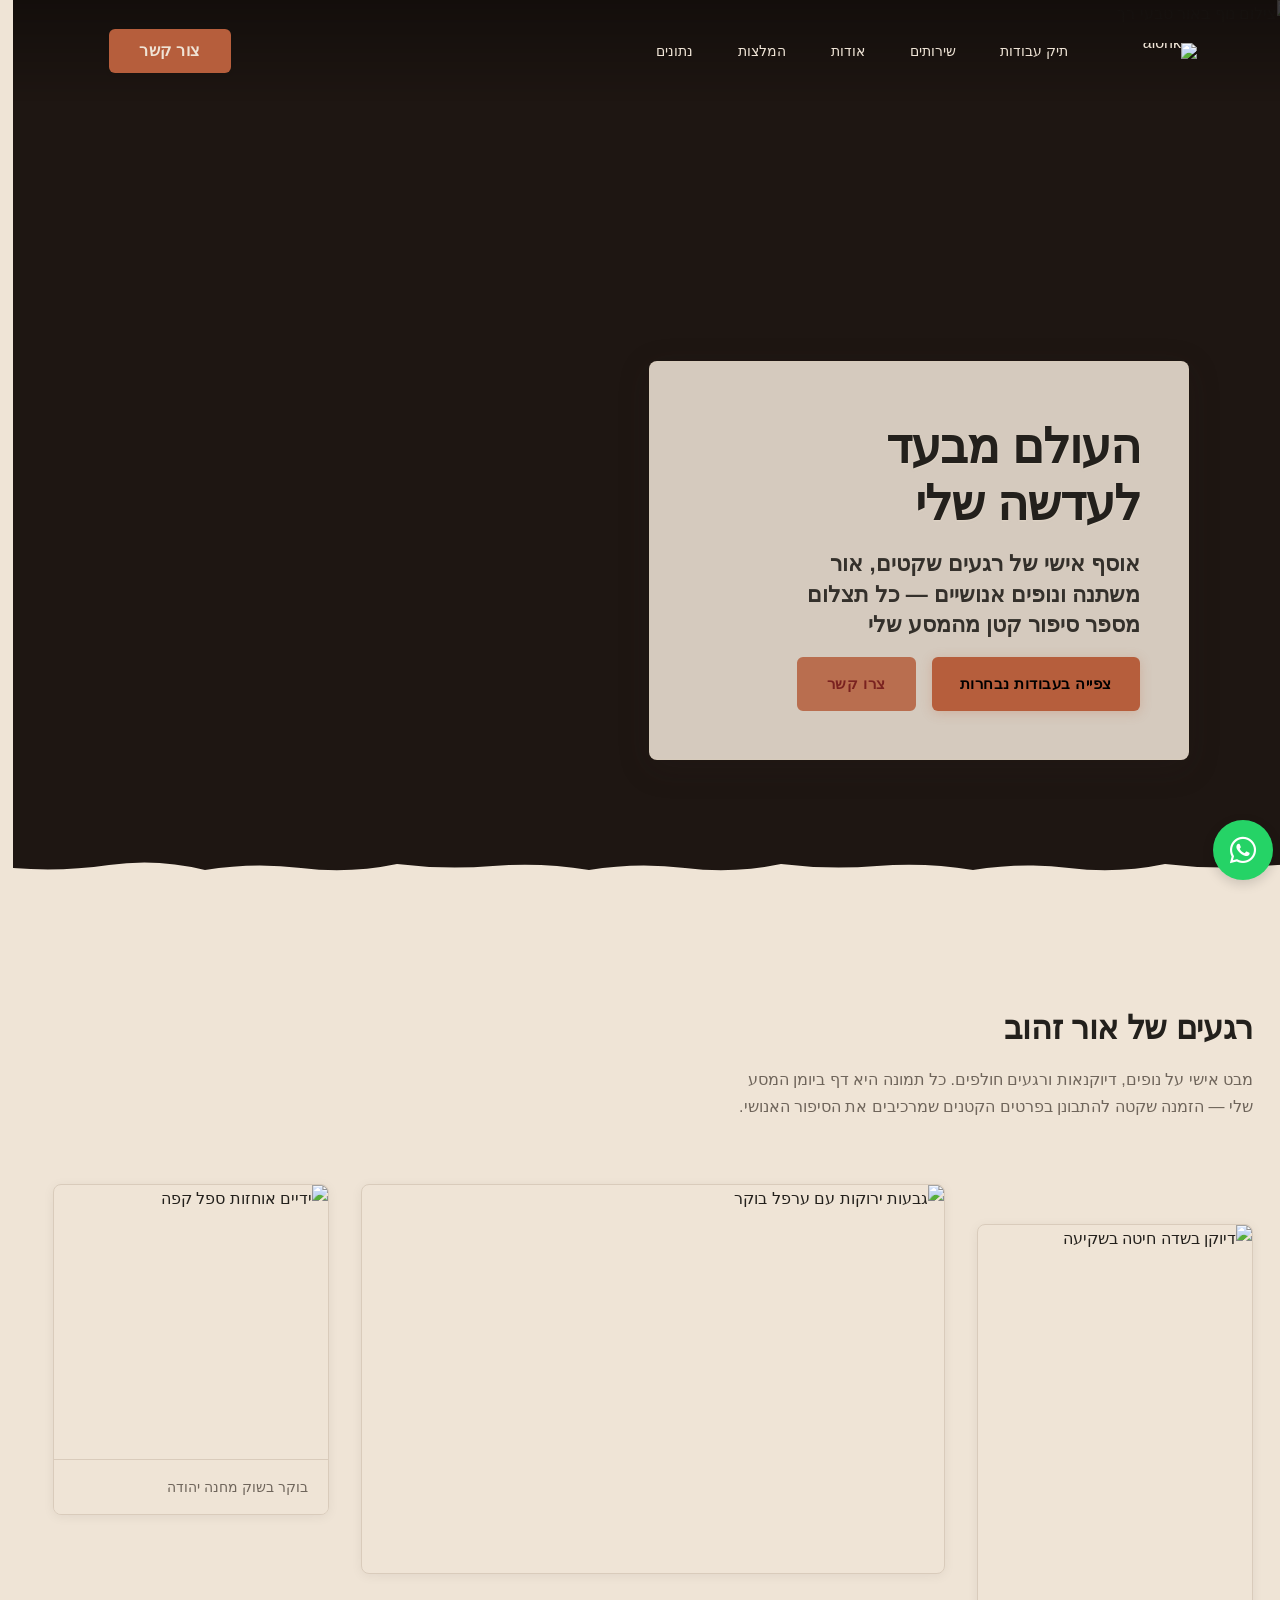
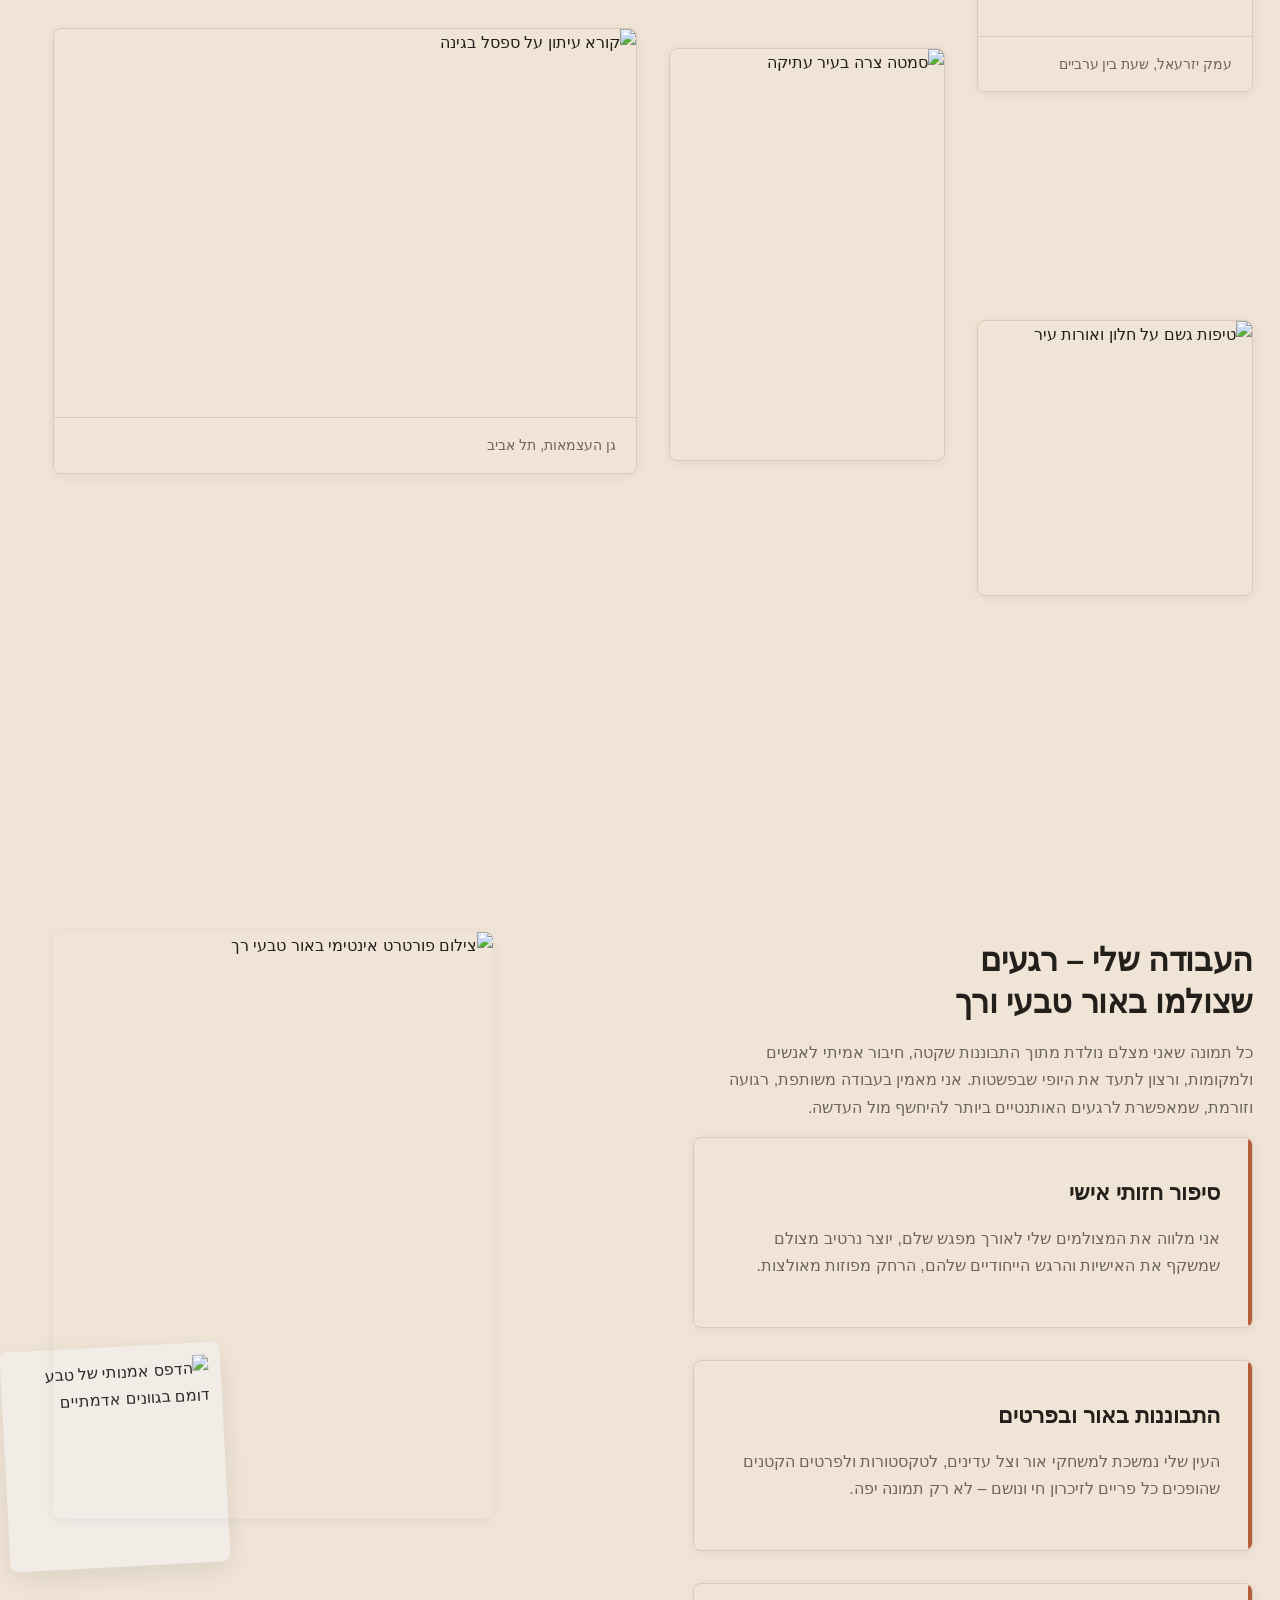
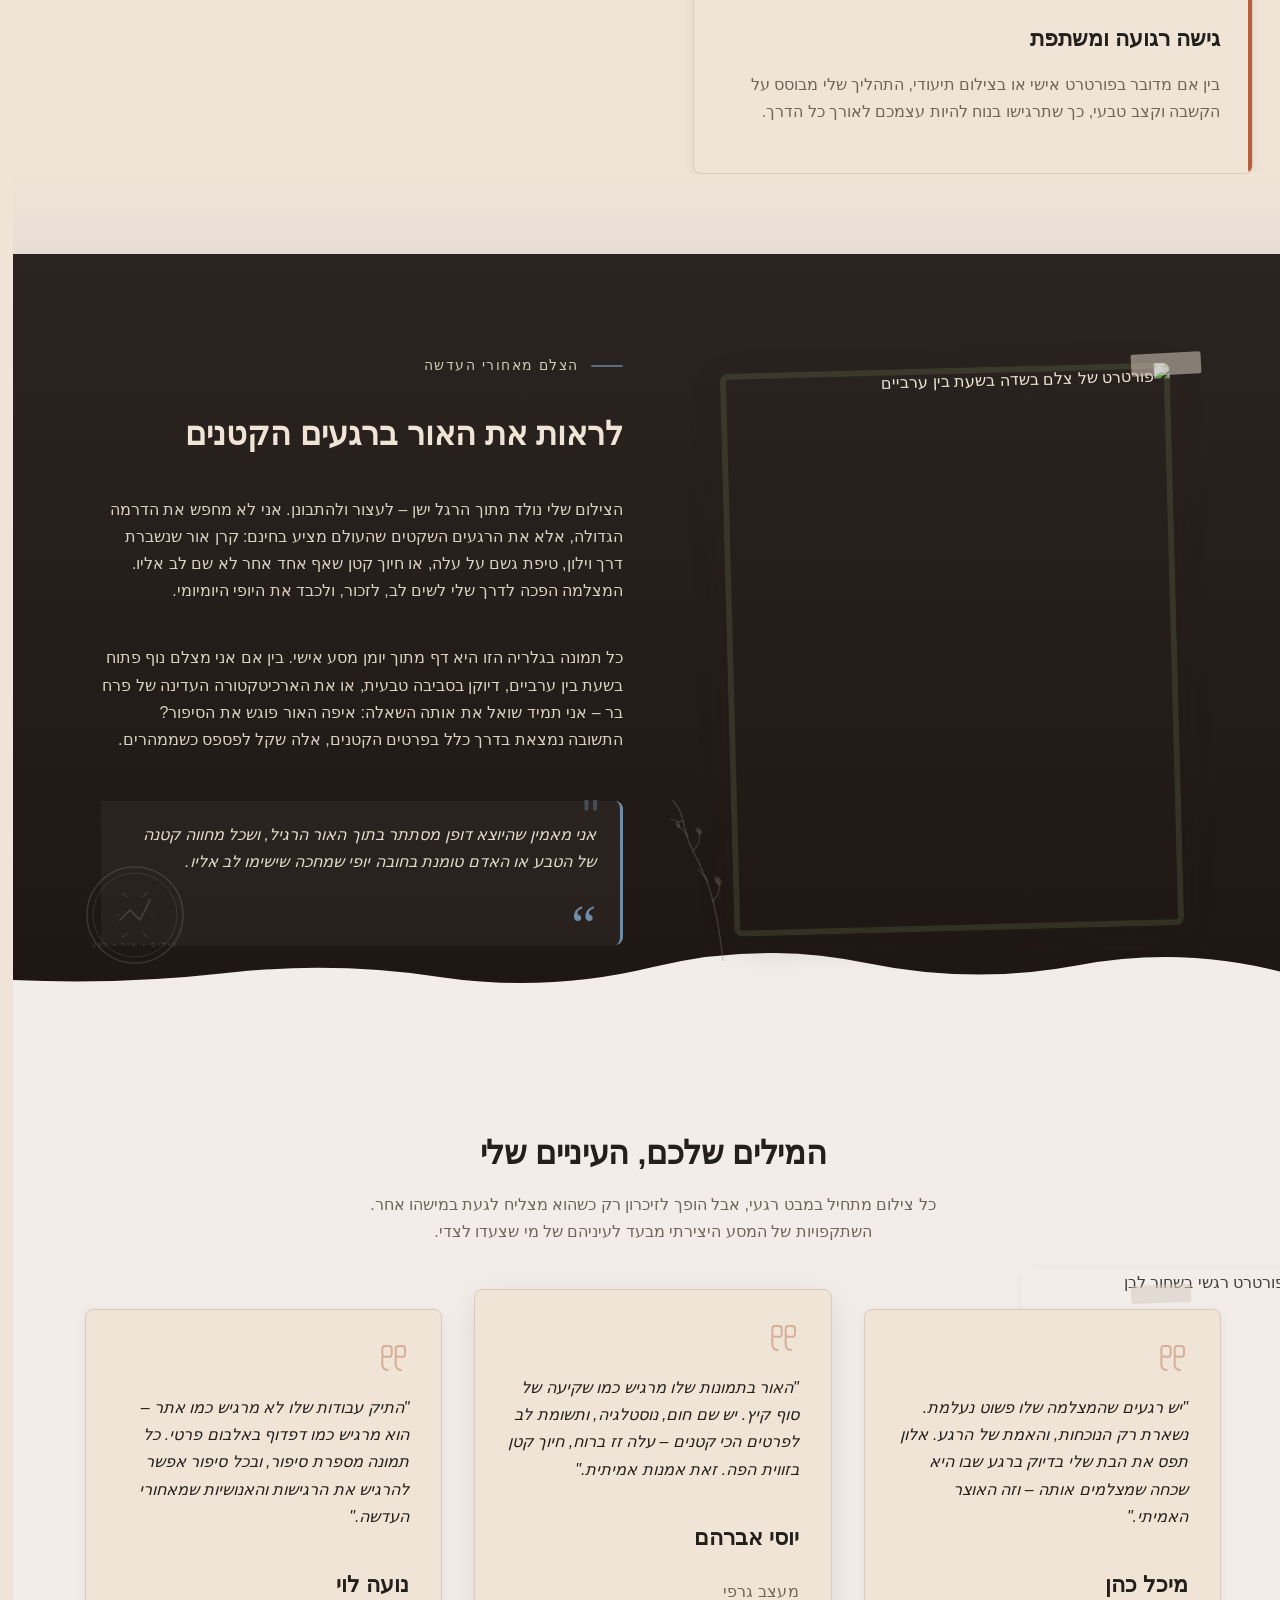
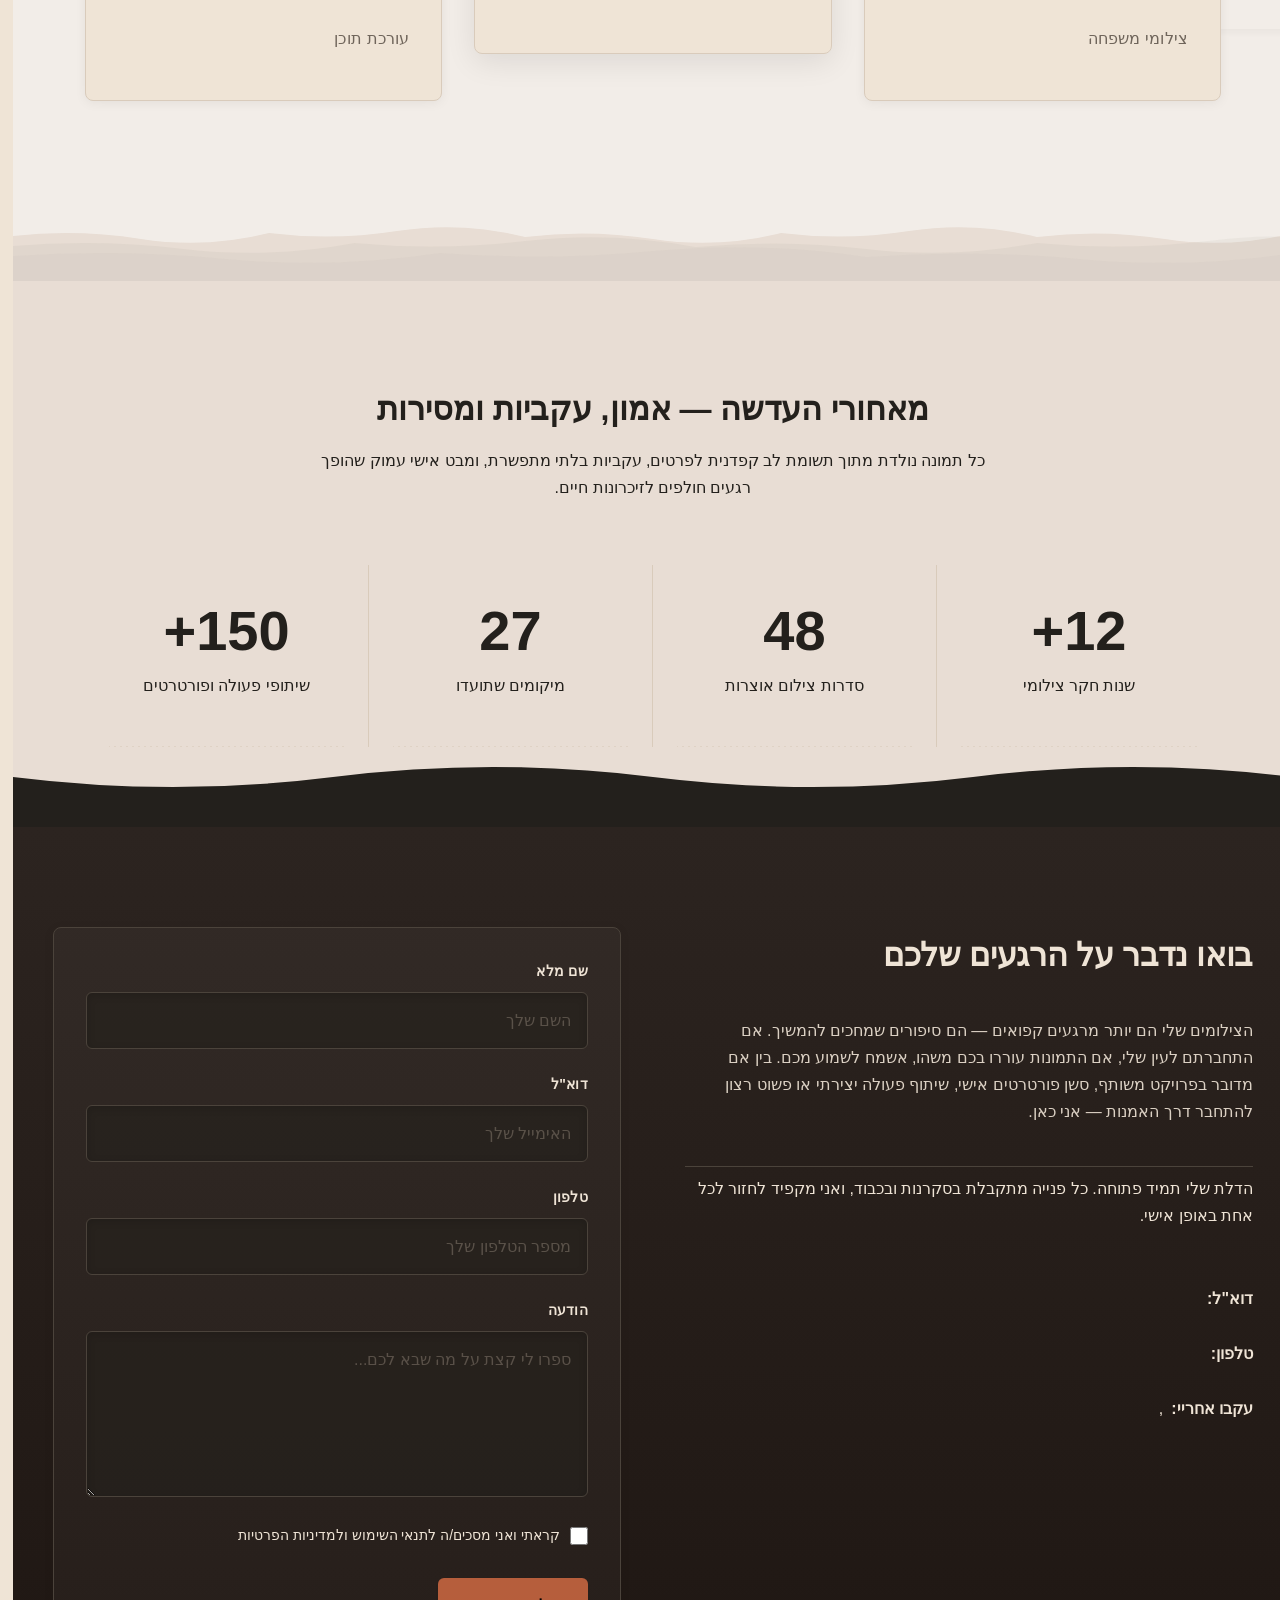
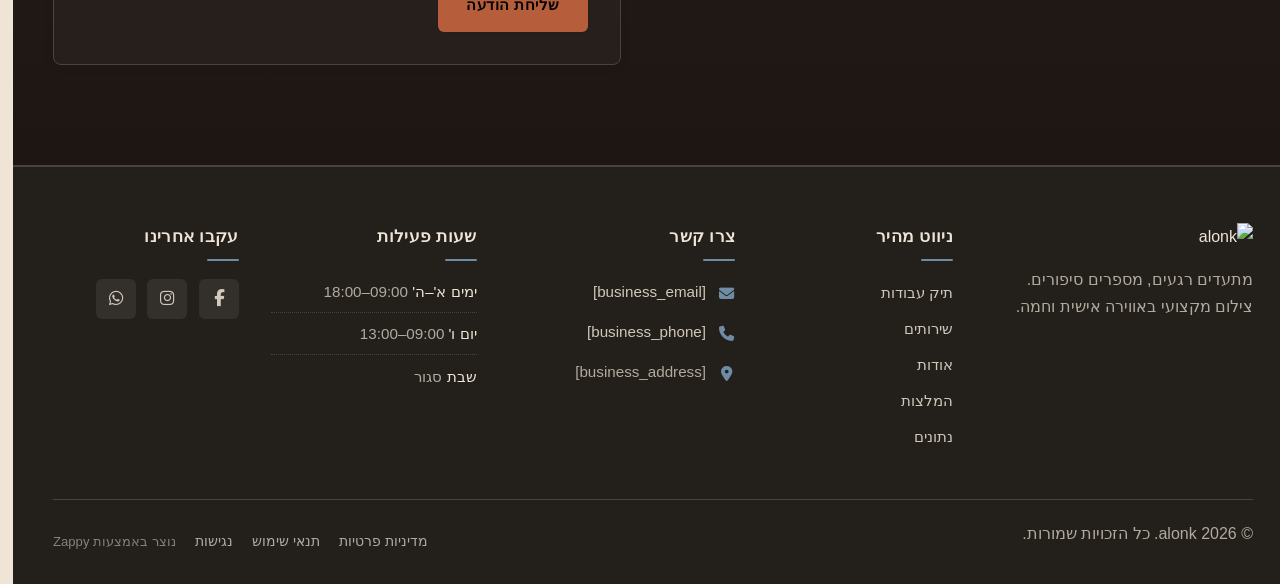
==== commit d603b9da: "Incremental sync: 1 page(s) — update_button" ====
--- a/index.html
+++ b/index.html
@@ -815,7 +815,7 @@
   <main id="main">
     <section data-band-index="0" id="hero" class="index-hero-section" data-layout-spec="בית-hero" data-hero-type="fullscreen-scrim">
   <div class="index-hero-section__bg-wrapper">
-    <img loading="eager" fetchpriority="high" data-hero-bg="true" data-placeholder="index-hero-image-1" data-context="A cinematic natural-light photograph with strong atmosphere and negative space: a quiet golden-hour landscape with soft rolling hills, distant mist, and warm terracotta earth tones, leaving room for text overlay in the lower right corner" width="1200" height="600" src="/assets/site-index-hero-image-1.webp" alt="צילום נוף באור טבעי רך" class="index-hero-section__bg-image">
+    <img loading="eager" fetchpriority="high" data-hero-bg="true" data-placeholder="index-hero-image-1" data-context="A cinematic natural-light photograph with strong atmosphere and negative space: a quiet golden-hour landscape with soft rolling hills, distant mist, and warm terracotta earth tones, leaving room for text overlay in the lower right corner" width="1200" height="600" src="/assets/site-index-hero-image-1.webp" alt="צילום נוף באור טבעי רך" class="index-hero-section__bg-image" data-hero-background="true" data-element-type="image" data-element-id="img-1780596640325-vk41jhyqd" style="object-position: 50% 50%;">
     <div class="index-hero-section__scrim" aria-hidden="true"></div>
   </div>
 
@@ -824,8 +824,8 @@
       <h1 class="index-hero-section__title">העולם מבעד לעדשה שלי</h1>
       <h3 class="index-hero-section__subtitle">אוסף אישי של רגעים שקטים, אור משתנה ונופים אנושיים — כל תצלום מספר סיפור קטן מהמסע שלי</h3>
       <div class="index-hero-section__actions">
-        <a href="#portfolio" class="index-hero-section__btn index-hero-section__btn--primary">צפייה בעבודות נבחרות</a>
-        <a href="#contact" class="index-hero-section__btn index-hero-section__btn--secondary">צרו קשר</a>
+        <a href="#portfolio" class="index-hero-section__btn index-hero-section__btn--primary" style="color: rgb(0, 0, 0) !important; outline: none;" data-element-type="button" data-element-id="btn-1780596640323-txwv5gn05" data-native-element="true">צפייה בעבודות נבחרות</a>
+        <a href="#contact" class="index-hero-section__btn index-hero-section__btn--secondary btn btn-primary" data-element-type="button" data-element-id="btn-1780596640323-j2ejfqnw0" data-native-element="true" style="outline: none; border-color: rgb(182, 94, 60) !important; color: rgb(107, 5, 5) !important; background-color: rgb(182, 94, 60) !important; background-image: none !important;" data-text-color="#6b0505">צרו קשר</a>
       </div>
     </div>
   </div>
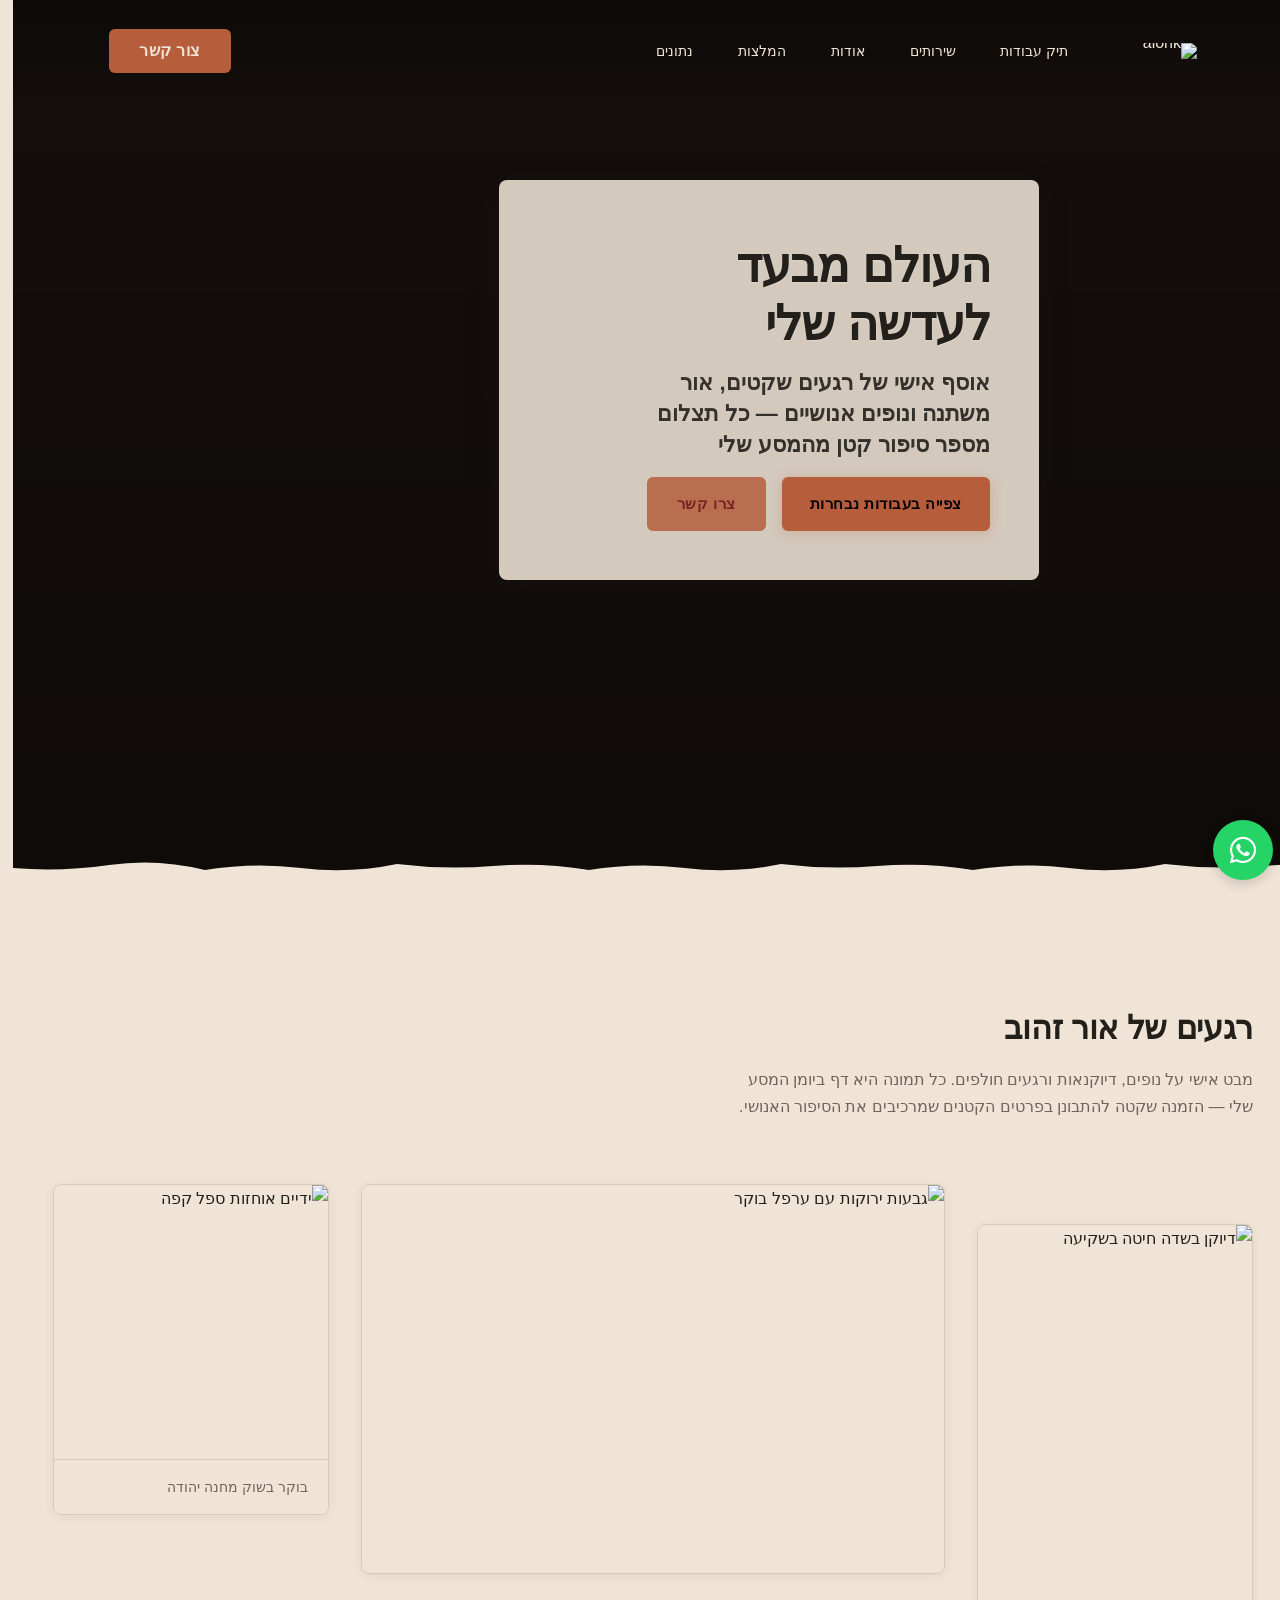
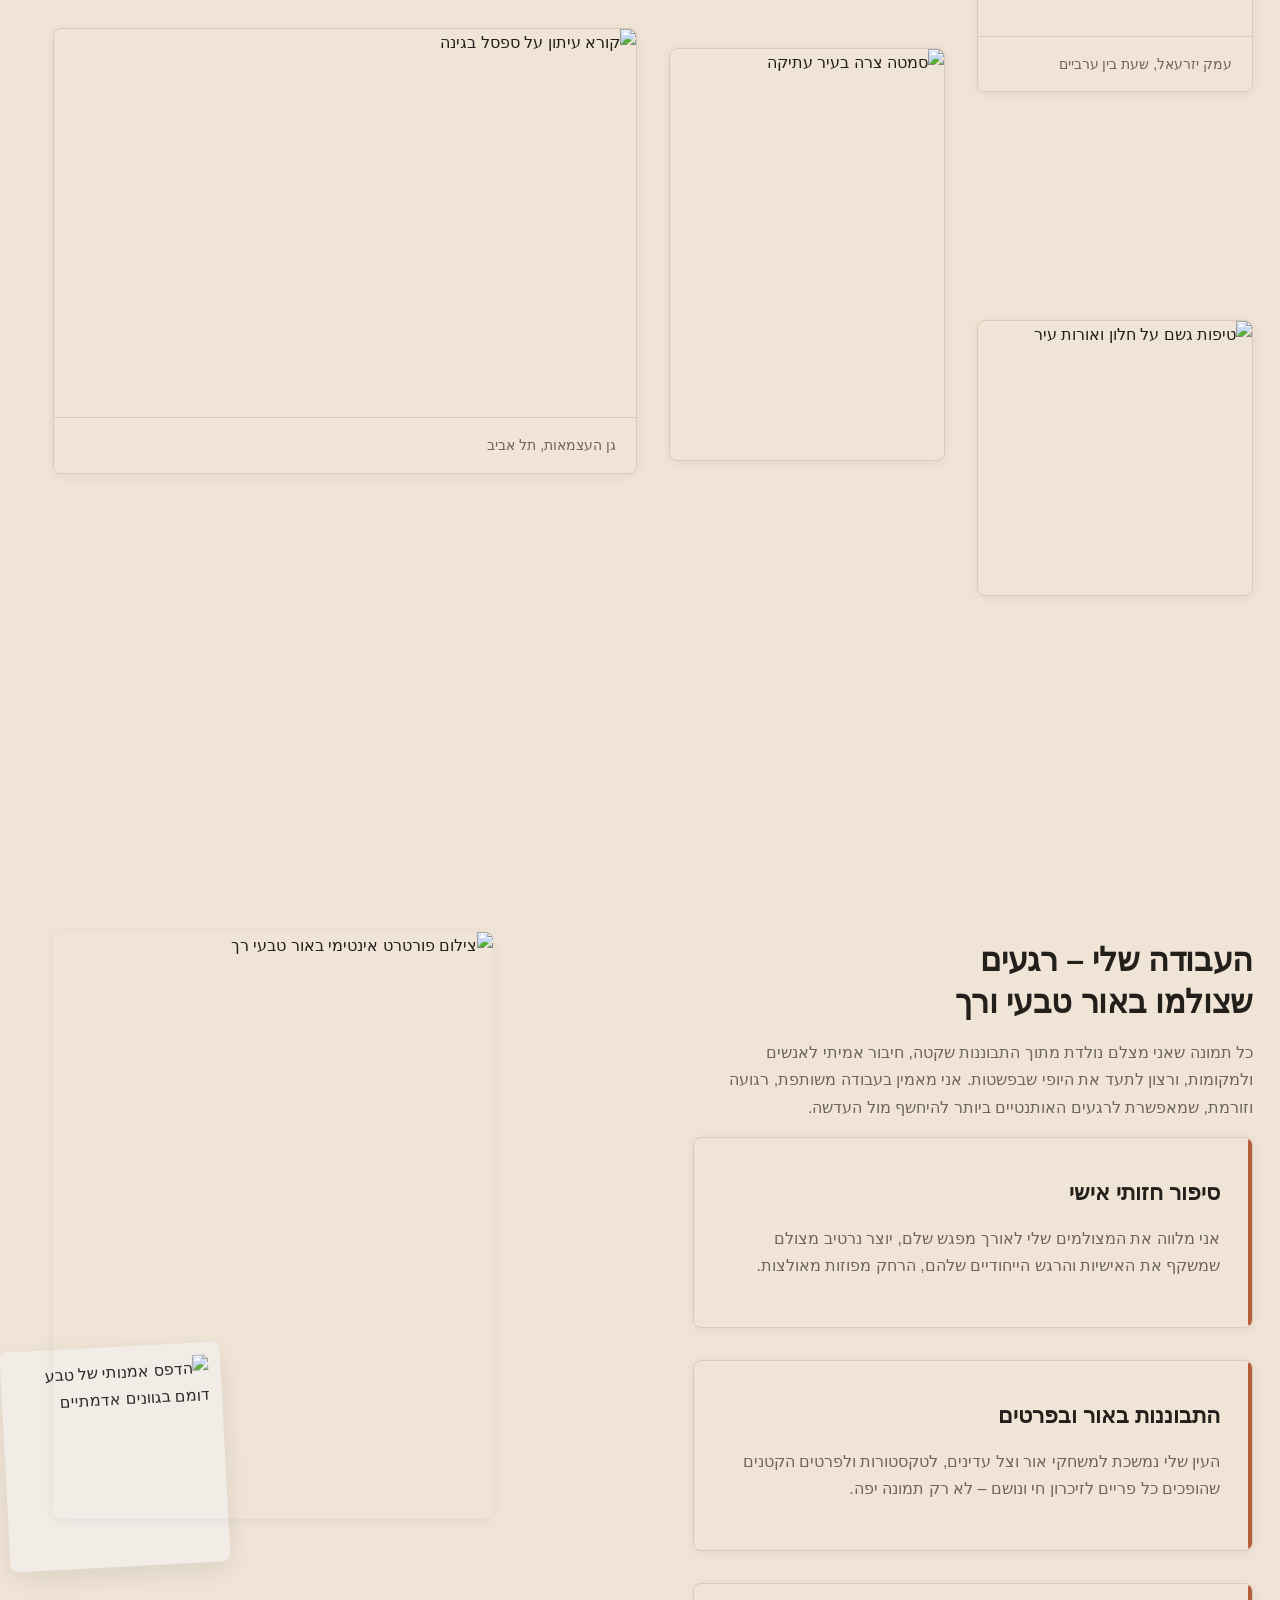
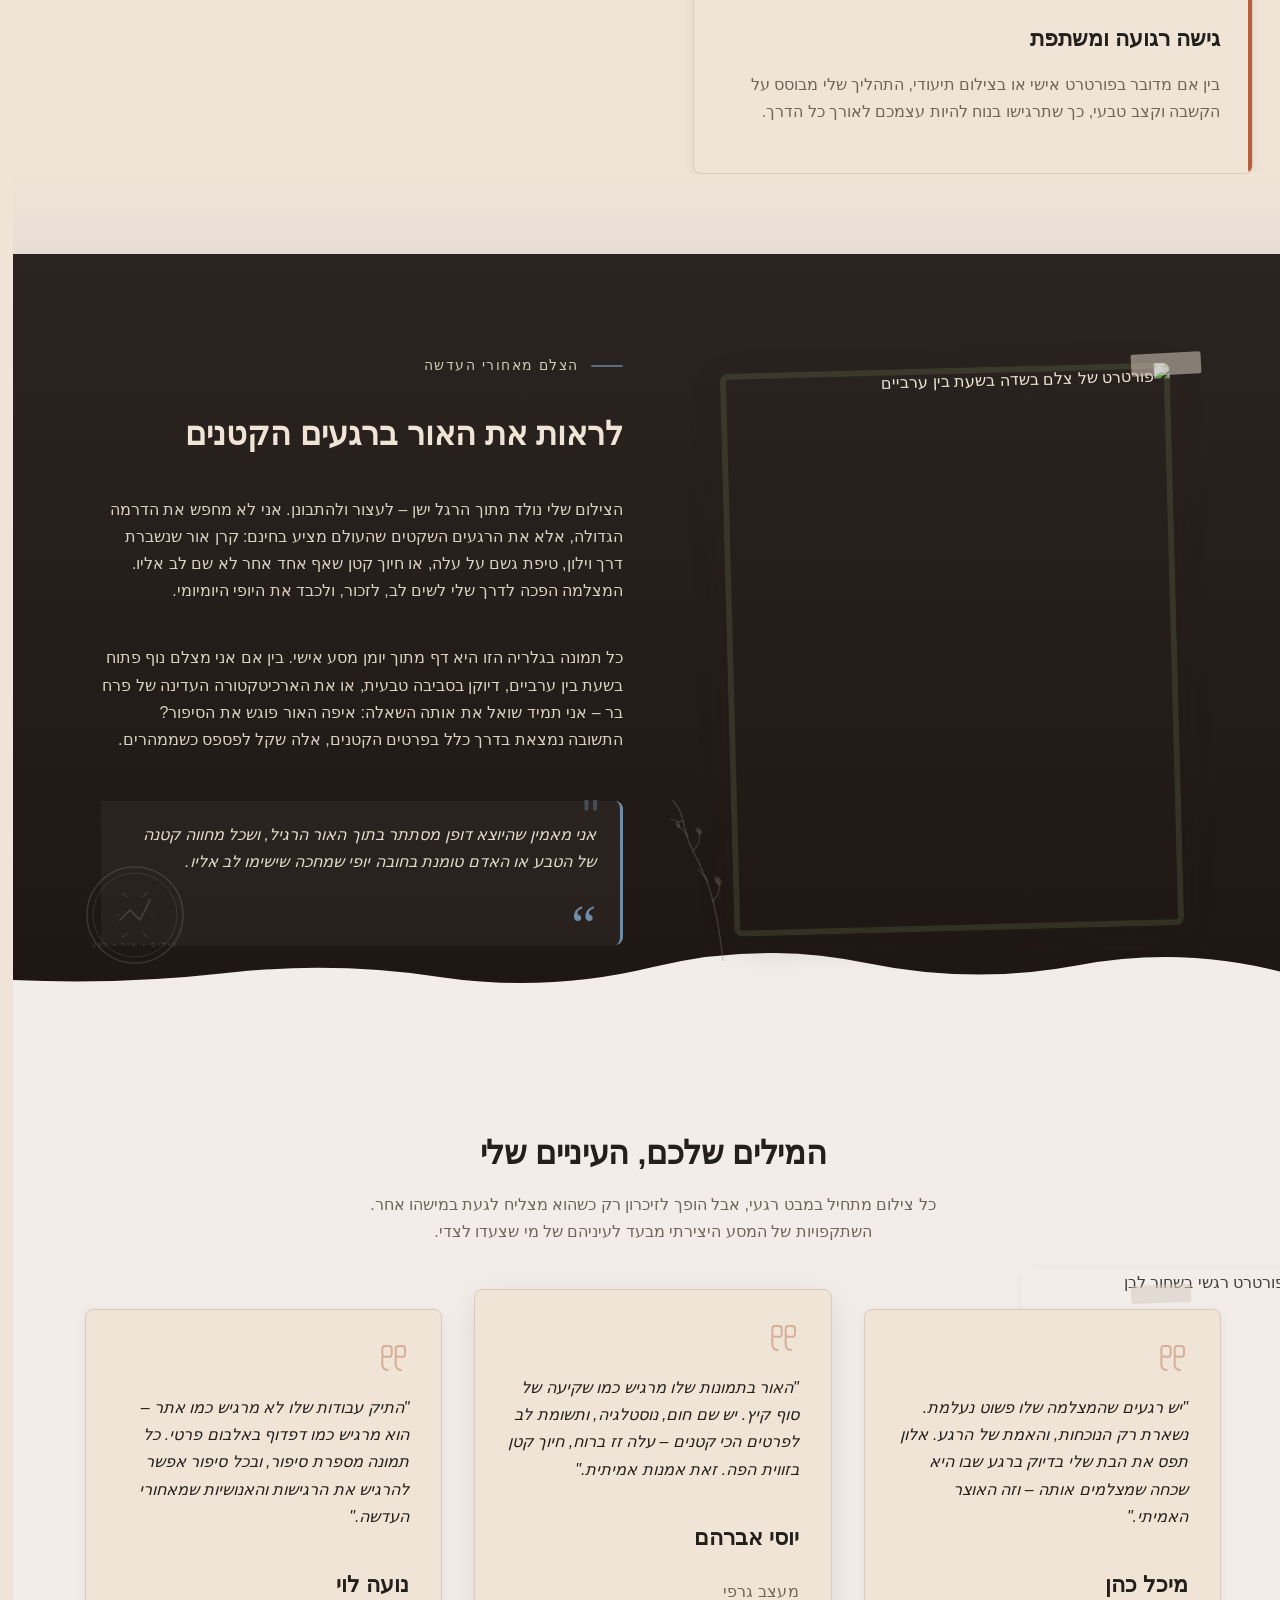
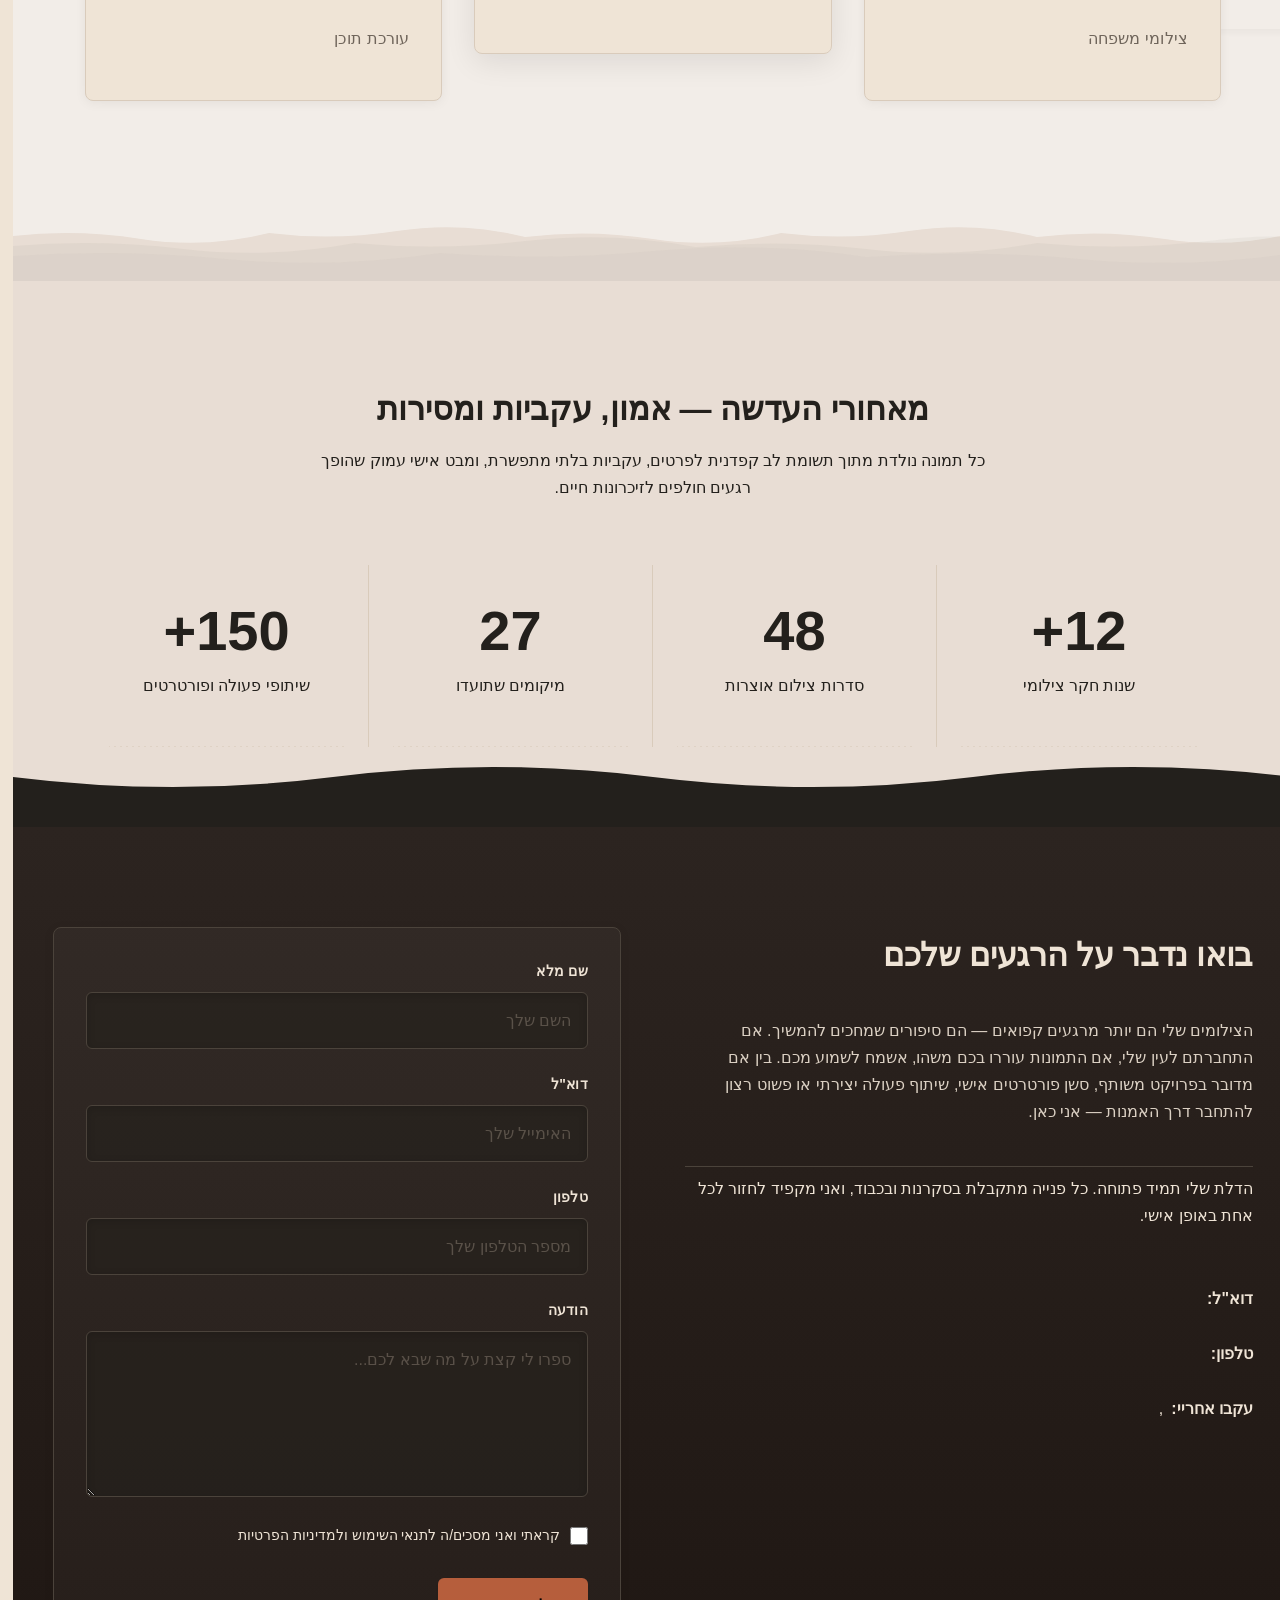
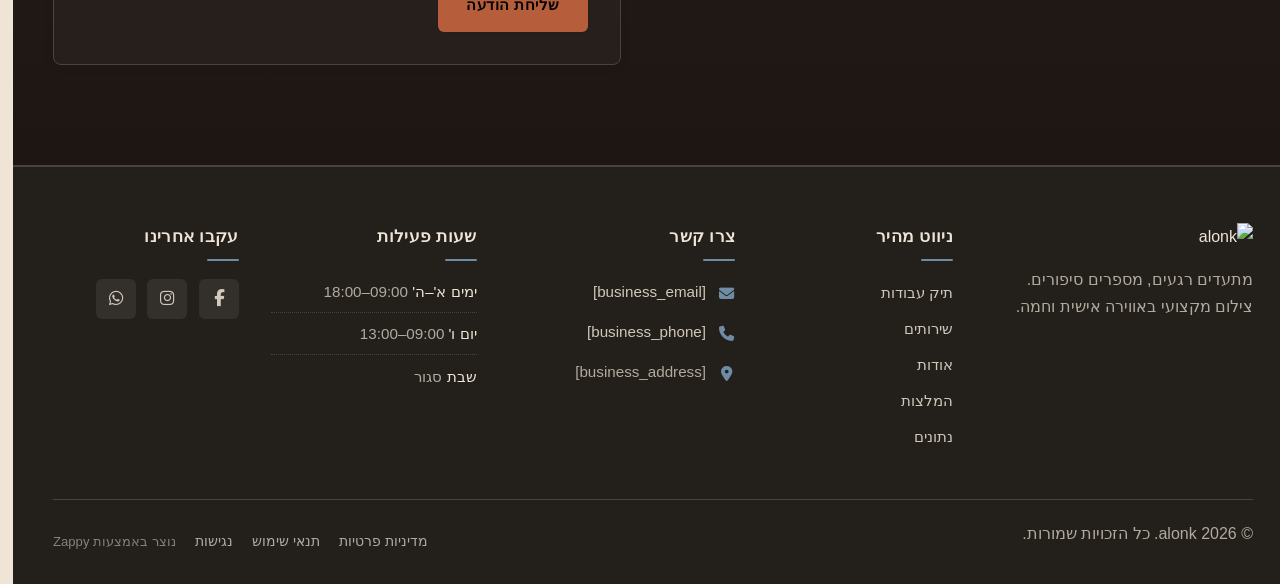
==== commit 7c9869a8: "Background sync: Progressive GitHub Sync" ====
--- a/index.html
+++ b/index.html
@@ -813,9 +813,14 @@
 </script>
   
   <main id="main">
-    <section data-band-index="0" id="hero" class="index-hero-section" data-layout-spec="בית-hero" data-hero-type="fullscreen-scrim">
+    <section data-band-index="0" id="hero" class="index-hero-section" data-layout-spec="בית-hero" data-hero-type="fullscreen-scrim" style="; position: relative; overflow: hidden;">
+<div class="hero-video-background">
+  <div class="hero-video-overlay"></div>
+  <iframe class="hero-video-iframe" src="https://www.youtube.com/embed/l8fuqxFPT-k?autoplay=1&amp;mute=1&amp;loop=1&amp;playlist=l8fuqxFPT-k&amp;controls=0&amp;showinfo=0&amp;modestbranding=1&amp;rel=0" frameborder="0" allow="accelerometer; autoplay; clipboard-write; encrypted-media; gyroscope; picture-in-picture" allowfullscreen="" loading="lazy"></iframe>
+  <img class="hero-video-fallback" src="/assets/site-index-hero-image-1.webp" alt="Hero background" loading="lazy">
+</div>
   <div class="index-hero-section__bg-wrapper">
-    <img loading="eager" fetchpriority="high" data-hero-bg="true" data-placeholder="index-hero-image-1" data-context="A cinematic natural-light photograph with strong atmosphere and negative space: a quiet golden-hour landscape with soft rolling hills, distant mist, and warm terracotta earth tones, leaving room for text overlay in the lower right corner" width="1200" height="600" src="/assets/site-index-hero-image-1.webp" alt="צילום נוף באור טבעי רך" class="index-hero-section__bg-image" data-hero-background="true" data-element-type="image" data-element-id="img-1780596640325-vk41jhyqd" style="object-position: 50% 50%;">
+    <div data-zappy-zoom-wrapper="true" data-element-id="img-1780596640325-vk41jhyqd" data-element-type="image" data-zappy-zoom-wrapper-width-mode="full" style="position: absolute !important; top: 0px !important; left: 0px !important; width: 100% !important; height: 100% !important; max-width: none !important; margin-left: 0px !important; margin-right: 0px !important; display: block !important; z-index: 1 !important; overflow: hidden !important;" data-zappy-zoom-clip="true" data-zappy-wrapper-margins-applied="true" data-zappy-zoom-wrapper-align="center"><img loading="eager" fetchpriority="high" data-hero-bg="true" data-placeholder="index-hero-image-1" data-context="A cinematic natural-light photograph with strong atmosphere and negative space: a quiet golden-hour landscape with soft rolling hills, distant mist, and warm terracotta earth tones, leaving room for text overlay in the lower right corner" width="1200" height="600" src="/assets/site-index-hero-image-1.webp" alt="צילום נוף באור טבעי רך" class="index-hero-section__bg-image hero-original-image-hidden" data-hero-background="true" data-element-type="image" data-element-id="img-1780596640325-vk41jhyqd" style="object-position: 54% 78% !important; position: absolute !important; margin: 0px !important; left: 0% !important; top: 0% !important; width: 100% !important; height: 100% !important; max-width: none !important; max-height: none !important; display: block !important; object-fit: cover !important;; display: none !important;" data-zappy-zoom="1" data-zappy-object-position="54% 78%"></div>
     <div class="index-hero-section__scrim" aria-hidden="true"></div>
   </div>
 
@@ -1400,5 +1405,147 @@
       if(!hasDH){window.removeEventListener('scroll',onS);window.removeEventListener('resize',onS);applyScrolled();window._zappyNavNoDarkHero=true;}
     })();
     </script>
+
+    <script>
+    (function(){
+      var _applied=false;
+      function _isHeroBg(w){var img=w.querySelector('img');if(img&&(img.getAttribute('data-hero-bg')==='true'||img.getAttribute('data-hero-background')==='true'))return true;var p=(w.style.position||'').replace(/\s*!important\s*/g,'').trim();var ww=(w.style.width||'').replace(/\s*!important\s*/g,'').trim();var hh=(w.style.height||'').replace(/\s*!important\s*/g,'').trim();return p==='absolute'&&ww==='100%'&&hh==='100%';}
+      function fixDesktopWrappers(){
+        // No-op: desktop wrapper restoration is handled by ZAPPY_PUBLISHED_ZOOM_WRAPPER_RUNTIME
+        // in script.js (restoreWrapperDimensions). The old inflation logic here was expanding
+        // small wrappers (e.g. 139px logo wrappers) to their parent width, conflicting with
+        // the correct stored dimensions.
+      }
+      function _parsePos(s){var x=50,y=50;try{var m=(s||'').match(/(-?d+(?:.d+)?)%s+(-?d+(?:.d+)?)%/);if(m){x=parseFloat(m[1]);y=parseFloat(m[2]);}}catch(e){}if(!isFinite(x))x=50;if(!isFinite(y))y=50;return{x:Math.max(0,Math.min(100,x)),y:Math.max(0,Math.min(100,y))};}
+      function _coverPct(iA,cA){if(!isFinite(iA)||iA<=0||!isFinite(cA)||cA<=0)return{w:100,h:100};if(iA>=cA)return{w:(iA/cA)*100,h:100};return{w:100,h:(cA/iA)*100};}
+      function applyMobile(){
+        if(_applied)return;_applied=true;
+        document.querySelectorAll('[data-zappy-zoom-wrapper="true"]').forEach(function(w){
+          if(_isHeroBg(w))return;
+          var cw=w.style.getPropertyValue('width');
+          var _sW=parseFloat(w.getAttribute('data-zappy-zoom-wrapper-width'))||0;
+          var _sH=parseFloat(w.getAttribute('data-zappy-zoom-wrapper-height'))||0;
+          if(!cw&&!(_sW>0&&_sH>0))return;
+          if(!w._zappyDesktop)w._zappyDesktop={wStyle:w.getAttribute('style')};
+          var img=w.querySelector('img');
+          if(!img)return;
+          if(!img._zappyDesktop)img._zappyDesktop={src:img.getAttribute('src'),style:img.getAttribute('style')};
+          var mobileZoomStr=img.getAttribute('data-zappy-mobile-zoom');
+          var mobileZoom=parseFloat(mobileZoomStr);
+          var mobileSrc=img.getAttribute('data-zappy-mobile-src');
+          var mobilePos=img.getAttribute('data-zappy-mobile-object-position');
+          var parentOvf=w.parentElement?((w.parentElement.style.overflow||'')+(window.getComputedStyle(w.parentElement).overflow||'')).trim():'';
+          var inConstrainedParent=parentOvf.indexOf('hidden')!==-1||parentOvf.indexOf('clip')!==-1;
+          if(inConstrainedParent){
+            w.style.setProperty('max-width','100%','important');
+          }else{
+            w.style.setProperty('width','100%','important');
+            w.style.setProperty('max-width','100%','important');
+          }
+          if(mobileSrc)img.src=mobileSrc;
+          function _applyZoomCrop(_img,_w,_ePos,_eZoom){
+            var rect=_w.getBoundingClientRect();
+            if(!rect||!rect.width||!rect.height)return;
+            var nW=_img.naturalWidth||0,nH=_img.naturalHeight||0;
+            if(!(nW>0&&nH>0))return;
+            var iA=nW/nH,cA=rect.width/rect.height;
+            var cv=_coverPct(iA,cA);
+            var wP=100,hP=100;
+            if(_eZoom>=1){wP=cv.w*_eZoom;hP=cv.h*_eZoom;}
+            else{var t2=(_eZoom-0.5)/0.5;if(!isFinite(t2))t2=0;t2=Math.max(0,Math.min(1,t2));wP=100+t2*(cv.w-100);hP=100+t2*(cv.h-100);}
+            var p2=_parsePos(_ePos);
+            var lP=(100-wP)*(p2.x/100);
+            var tP=(100-hP)*(p2.y/100);
+            _img.style.setProperty('position','absolute','important');
+            _img.style.setProperty('left',lP+'%','important');
+            _img.style.setProperty('top',tP+'%','important');
+            _img.style.setProperty('width',wP+'%','important');
+            _img.style.setProperty('height',hP+'%','important');
+            _img.style.setProperty('max-width','none','important');
+            _img.style.setProperty('max-height','none','important');
+            _img.style.setProperty('display','block','important');
+            _img.style.setProperty('object-fit',_eZoom<1?'fill':'cover','important');
+            _img.style.setProperty('transform','none','important');
+            _img.style.setProperty('margin','0','important');
+          }
+          if(_sW>0&&_sH>0){
+            var effZoom=(isFinite(mobileZoom)&&mobileZoom>0)?mobileZoom:(parseFloat(img.getAttribute('data-zappy-zoom'))||1);
+            var effPos=mobilePos||img.getAttribute('data-zappy-object-position')||img.style.objectPosition||'50% 50%';
+            w.style.setProperty('overflow','hidden','important');
+            w.style.setProperty('position','relative','important');
+            w.style.setProperty('width','100%','important');
+            w.style.setProperty('max-width','100%','important');
+            if(_sW>0&&_sH>0){w.style.setProperty('padding-bottom','0','important');w.style.setProperty('aspect-ratio',_sW+'/'+_sH,'important');w.style.setProperty('height','auto','important');}
+            _applyZoomCrop(img,w,effPos,effZoom);
+            if(!(img.complete&&img.naturalWidth>0)){
+              (function(_i,_w2,_p,_z){_i.addEventListener('load',function _ol(){_i.removeEventListener('load',_ol);try{_applyZoomCrop(_i,_w2,_p,_z);}catch(e){}});
+              })(img,w,effPos,effZoom);
+            }
+          }else{
+            if(!inConstrainedParent)w.style.setProperty('height','auto','important');
+            img.style.setProperty('position','relative','important');
+            img.style.setProperty('width','100%','important');
+            img.style.setProperty('height','auto','important');
+            img.style.setProperty('max-width','100%','important');
+            img.style.setProperty('max-height',inConstrainedParent?'none':'400px','important');
+            img.style.setProperty('object-fit','cover','important');
+            img.style.setProperty('left','0','important');
+            img.style.setProperty('top','0','important');
+            img.style.setProperty('transform','none','important');
+          }
+        });
+        document.querySelectorAll('img[data-zappy-mobile-src],img[data-zappy-mobile-object-position],img[data-zappy-mobile-zoom]').forEach(function(img){
+          var zw=img.closest('[data-zappy-zoom-wrapper="true"]');
+          if(zw&&!_isHeroBg(zw))return;
+          if(!img._zappyDesktop)img._zappyDesktop={src:img.getAttribute('src'),style:img.getAttribute('style')};
+          var mobileSrc=img.getAttribute('data-zappy-mobile-src');
+          var mobilePos=img.getAttribute('data-zappy-mobile-object-position');
+          var mobileZoom=parseFloat(img.getAttribute('data-zappy-mobile-zoom'));
+          if(mobileSrc)img.src=mobileSrc;
+          if(mobilePos)img.style.setProperty('object-position',mobilePos,'important');
+          if(mobileZoom>1){
+            img.style.setProperty('transform','scale('+mobileZoom+')','important');
+            img.style.setProperty('transform-origin',mobilePos||'50% 50%','important');
+            var p=img.parentElement;
+            if(p)p.style.setProperty('overflow','hidden','important');
+          }
+        });
+      }
+      function revertDesktop(){
+        if(!_applied)return;_applied=false;
+        document.querySelectorAll('[data-zappy-zoom-wrapper="true"]').forEach(function(w){
+          if(w._zappyDesktop&&w._zappyDesktop.wStyle!=null){w.setAttribute('style',w._zappyDesktop.wStyle);}
+          var img=w.querySelector('img');
+          if(img&&img._zappyDesktop){
+            if(img._zappyDesktop.src!=null)img.setAttribute('src',img._zappyDesktop.src);
+            if(img._zappyDesktop.style!=null)img.setAttribute('style',img._zappyDesktop.style);
+            else img.removeAttribute('style');
+          }
+        });
+        document.querySelectorAll('img[data-zappy-mobile-src],img[data-zappy-mobile-object-position],img[data-zappy-mobile-zoom]').forEach(function(img){
+          var zw=img.closest('[data-zappy-zoom-wrapper="true"]');
+          if(zw&&!_isHeroBg(zw))return;
+          if(img._zappyDesktop){
+            if(img._zappyDesktop.src!=null)img.setAttribute('src',img._zappyDesktop.src);
+            if(img._zappyDesktop.style!=null)img.setAttribute('style',img._zappyDesktop.style);
+            else img.removeAttribute('style');
+          }
+        });
+        _fixHeroBgWrappers();
+        fixDesktopWrappers();
+      }
+      function _fixHeroBgWrappers(){var isMob=window.innerWidth<=768;document.querySelectorAll('[data-zappy-zoom-wrapper="true"]').forEach(function(w){if(!_isHeroBg(w))return;w.style.setProperty('position','absolute','important');w.style.setProperty('top','0','important');w.style.setProperty('left','0','important');w.style.setProperty('width','100%','important');w.style.setProperty('height','100%','important');w.style.setProperty('max-width','none','important');w.style.setProperty('overflow','hidden','important');w.setAttribute('data-zappy-zoom-wrapper-width-mode','full');var img=w.querySelector('img');if(img){img.style.setProperty('width','100%','important');img.style.setProperty('height','100%','important');img.style.setProperty('object-fit','cover','important');img.style.setProperty('position','relative','important');img.style.setProperty('top','0','important');img.style.setProperty('left','0','important');img.style.setProperty('max-width','none','important');img.style.setProperty('max-height','none','important');img.style.setProperty('display','block','important');if(isMob){var mSrc=img.getAttribute('data-zappy-mobile-src');var mPos=img.getAttribute('data-zappy-mobile-object-position');var mZoom=parseFloat(img.getAttribute('data-zappy-mobile-zoom'));if(mSrc){if(!img._zappyDesktop)img._zappyDesktop={src:img.getAttribute('src'),style:img.getAttribute('style')};img.src=mSrc;}if(mPos)img.style.setProperty('object-position',mPos,'important');if(mZoom>1){img.style.setProperty('transform','scale('+mZoom+')','important');img.style.setProperty('transform-origin',mPos||'50% 50%','important');}}}});}
+      function init(){
+        _fixHeroBgWrappers();
+        var mq=window.matchMedia('(max-width:768px)');
+        function onChange(e){if(e.matches)applyMobile();else revertDesktop();}
+        if(mq.matches)applyMobile();
+        else fixDesktopWrappers();
+        try{mq.addEventListener('change',onChange);}catch(e){mq.addListener(onChange);}
+      }
+      if(document.readyState==='loading')document.addEventListener('DOMContentLoaded',init);
+      else setTimeout(init,50);
+    })();
+    </script>
 </body>
 </html>
--- a/styles.css
+++ b/styles.css
@@ -5008,6 +5008,187 @@
 ._access-icon {
   display: flex !important;
 }
+
+
+/* Hero Video Background Styles */
+.hero-video-background {
+  position: absolute !important;
+  top: 0 !important;
+  left: 0 !important;
+  right: 0 !important;
+  bottom: 0 !important;
+  width: 100% !important;
+  height: 100% !important;
+  overflow: hidden !important;
+  z-index: 0 !important;
+  pointer-events: auto;
+}
+
+.hero-video-background .hero-video-overlay {
+  position: absolute;
+  top: 0;
+  left: 0;
+  width: 100%;
+  height: 100%;
+  background: linear-gradient(to bottom, rgba(0,0,0,0.3), rgba(0,0,0,0.5));
+  z-index: 1;
+  pointer-events: none;
+}
+
+.hero-video-background .hero-video {
+  position: absolute !important;
+  top: 50% !important;
+  left: 50% !important;
+  min-width: 100% !important;
+  min-height: 100% !important;
+  width: auto !important;
+  height: auto !important;
+  transform: translate(-50%, -50%) !important;
+  object-fit: cover !important;
+  z-index: 0 !important;
+}
+
+.hero-video-background .hero-video-iframe {
+  position: absolute !important;
+  top: 50% !important;
+  left: 50% !important;
+  width: 100vw !important;
+  height: 56.25vw !important; /* 16:9 aspect ratio */
+  min-height: 100% !important;
+  min-width: 177.78vh !important; /* 16:9 aspect ratio */
+  transform: translate(-50%, -50%) !important;
+  pointer-events: none !important;
+  z-index: 0 !important;
+}
+
+.hero-video-background .hero-video-fallback {
+  display: none;
+  position: absolute;
+  top: 0;
+  left: 0;
+  width: 100%;
+  height: 100%;
+  object-fit: cover;
+  z-index: 0;
+}
+
+/* Hidden original hero image and its container */
+.hero-original-image-hidden {
+  display: none !important;
+}
+
+/* Hidden original hero overlay (replaced by video overlay) */
+.hero-original-overlay-hidden {
+  display: none !important;
+}
+
+/* When hero has video, center the content that's not the video background */
+/* This handles cases where original layout had image + text side-by-side */
+.hero-section:has(.hero-video-background),
+[class*="hero"]:has(.hero-video-background) {
+  display: flex !important;
+  flex-direction: column !important;
+  justify-content: center !important;
+  align-items: center !important;
+  text-align: center !important;
+}
+
+/* Content containers in hero with video - center them (exclude dividers, scrims, zoom wrappers) */
+.hero-section:has(.hero-video-background) > *:not(.hero-video-background):not(.zappy-section-controls):not([class*="zappy-"]):not([class*="divider"]):not([class*="scrim"]):not([data-zappy-zoom-wrapper]),
+[class*="hero"]:has(.hero-video-background) > *:not(.hero-video-background):not(.zappy-section-controls):not([class*="zappy-"]):not([class*="divider"]):not([class*="scrim"]):not([data-zappy-zoom-wrapper]) {
+  text-align: center !important;
+  max-width: 900px !important;
+  margin-left: auto !important;
+  margin-right: auto !important;
+}
+
+/* Section controls must keep their absolute positioning */
+.hero-section:has(.hero-video-background) .zappy-section-controls,
+[class*="hero"]:has(.hero-video-background) .zappy-section-controls {
+  position: absolute !important;
+  top: 12px !important;
+  left: 12px !important;
+  display: flex !important;
+  flex-direction: row !important;
+  align-items: center !important;
+  width: auto !important;
+  max-width: none !important;
+  margin: 0 !important;
+  text-align: left !important;
+}
+
+/* Hero video edit cursor - only shown in edit mode */
+body.zappy-edit-mode .zappy-editable-video-bg {
+  cursor: url("data:image/svg+xml,%3Csvg width='18' height='18' viewBox='0 0 50 50' fill='none' xmlns='http://www.w3.org/2000/svg'%3E%3Cpath d='M29.2344 9.93125L4.87351 34.2922C4.67351 34.4922 4.52976 34.7437 4.46101 35.0203L1.60789 46.4984C1.47664 47.0312 1.63289 47.5922 2.02039 47.9797C2.40945 48.3688 2.97351 48.5219 3.50164 48.3922L14.9798 45.5406C15.2548 45.4719 15.5063 45.3297 15.7079 45.1281L40.0688 20.7672L29.2344 9.93125Z' fill='%23FF0083'/%3E%3Cpath d='M46.1937 3.80781C43.2062 0.820311 38.3468 0.820311 35.3578 3.80781L31.4421 7.72344L42.2781 18.5594L46.1937 14.6437C49.1812 11.6547 49.1812 6.79531 46.1937 3.80781Z' fill='%23FF0083'/%3E%3C/svg%3E") 2 13, pointer !important;
+}
+
+/* Fallback for browsers/devices that don't support video */
+@media (prefers-reduced-motion: reduce) {
+  .hero-video-background .hero-video,
+  .hero-video-background .hero-video-iframe {
+    display: none;
+  }
+  .hero-video-background .hero-video-fallback {
+    display: block;
+  }
+}
+
+/* Mobile responsive styles for hero video */
+@media (max-width: 768px) {
+  .hero-video-background .hero-video {
+    /* On mobile, hero sections are often taller than wide, so we need to ensure the video fills the height */
+    width: auto !important;
+    height: 100% !important;
+    min-width: 100% !important;
+    min-height: 100% !important;
+    /* Use a larger scale to ensure no gaps on tall mobile hero sections */
+    object-fit: cover !important;
+  }
+  
+  .hero-video-background .hero-video-iframe {
+    /* For iframes on mobile, use height-based sizing since hero is often taller */
+    width: 177.78vh !important; /* 16:9 based on height */
+    height: 100vh !important;
+    min-width: 100% !important;
+    min-height: 100% !important;
+  }
+  
+  /* Ensure hero section has a minimum height on mobile */
+  .hero-section:has(.hero-video-background),
+  [class*="hero"]:has(.hero-video-background) {
+    min-height: 60vh !important;
+  }
+  
+  /* Adjust content padding on mobile (exclude dividers, scrims, zoom wrappers) */
+  .hero-section:has(.hero-video-background) > *:not(.hero-video-background):not(.zappy-section-controls):not([class*="zappy-"]):not([class*="divider"]):not([class*="scrim"]):not([data-zappy-zoom-wrapper]),
+  [class*="hero"]:has(.hero-video-background) > *:not(.hero-video-background):not(.zappy-section-controls):not([class*="zappy-"]):not([class*="divider"]):not([class*="scrim"]):not([data-zappy-zoom-wrapper]) {
+    max-width: 100% !important;
+    padding-left: 1rem !important;
+    padding-right: 1rem !important;
+  }
+}
+
+/* Extra small screens */
+@media (max-width: 480px) {
+  .hero-video-background .hero-video-iframe {
+    /* Ensure full coverage on very tall mobile screens */
+    width: 200vh !important;
+    height: 100vh !important;
+  }
+  
+  .hero-section:has(.hero-video-background),
+  [class*="hero"]:has(.hero-video-background) {
+    min-height: 50vh !important;
+  }
+}
+
+/* Hero content should be above the video (exclude dividers which need position:absolute) */
+.hero-section:has(.hero-video-background) > *:not(.hero-video-background):not([class*="divider"]):not([class*="scrim"]):not([data-zappy-zoom-wrapper]),
+[class*="hero"]:has(.hero-video-background) > *:not(.hero-video-background):not([class*="divider"]):not([class*="scrim"]):not([data-zappy-zoom-wrapper]) {
+  position: relative;
+  z-index: 2;
+}
+
 /* mobile-submenu-overflow-fix */
 @media (max-width: 768px) {
   .navbar .sub-menu.mobile-expanded,
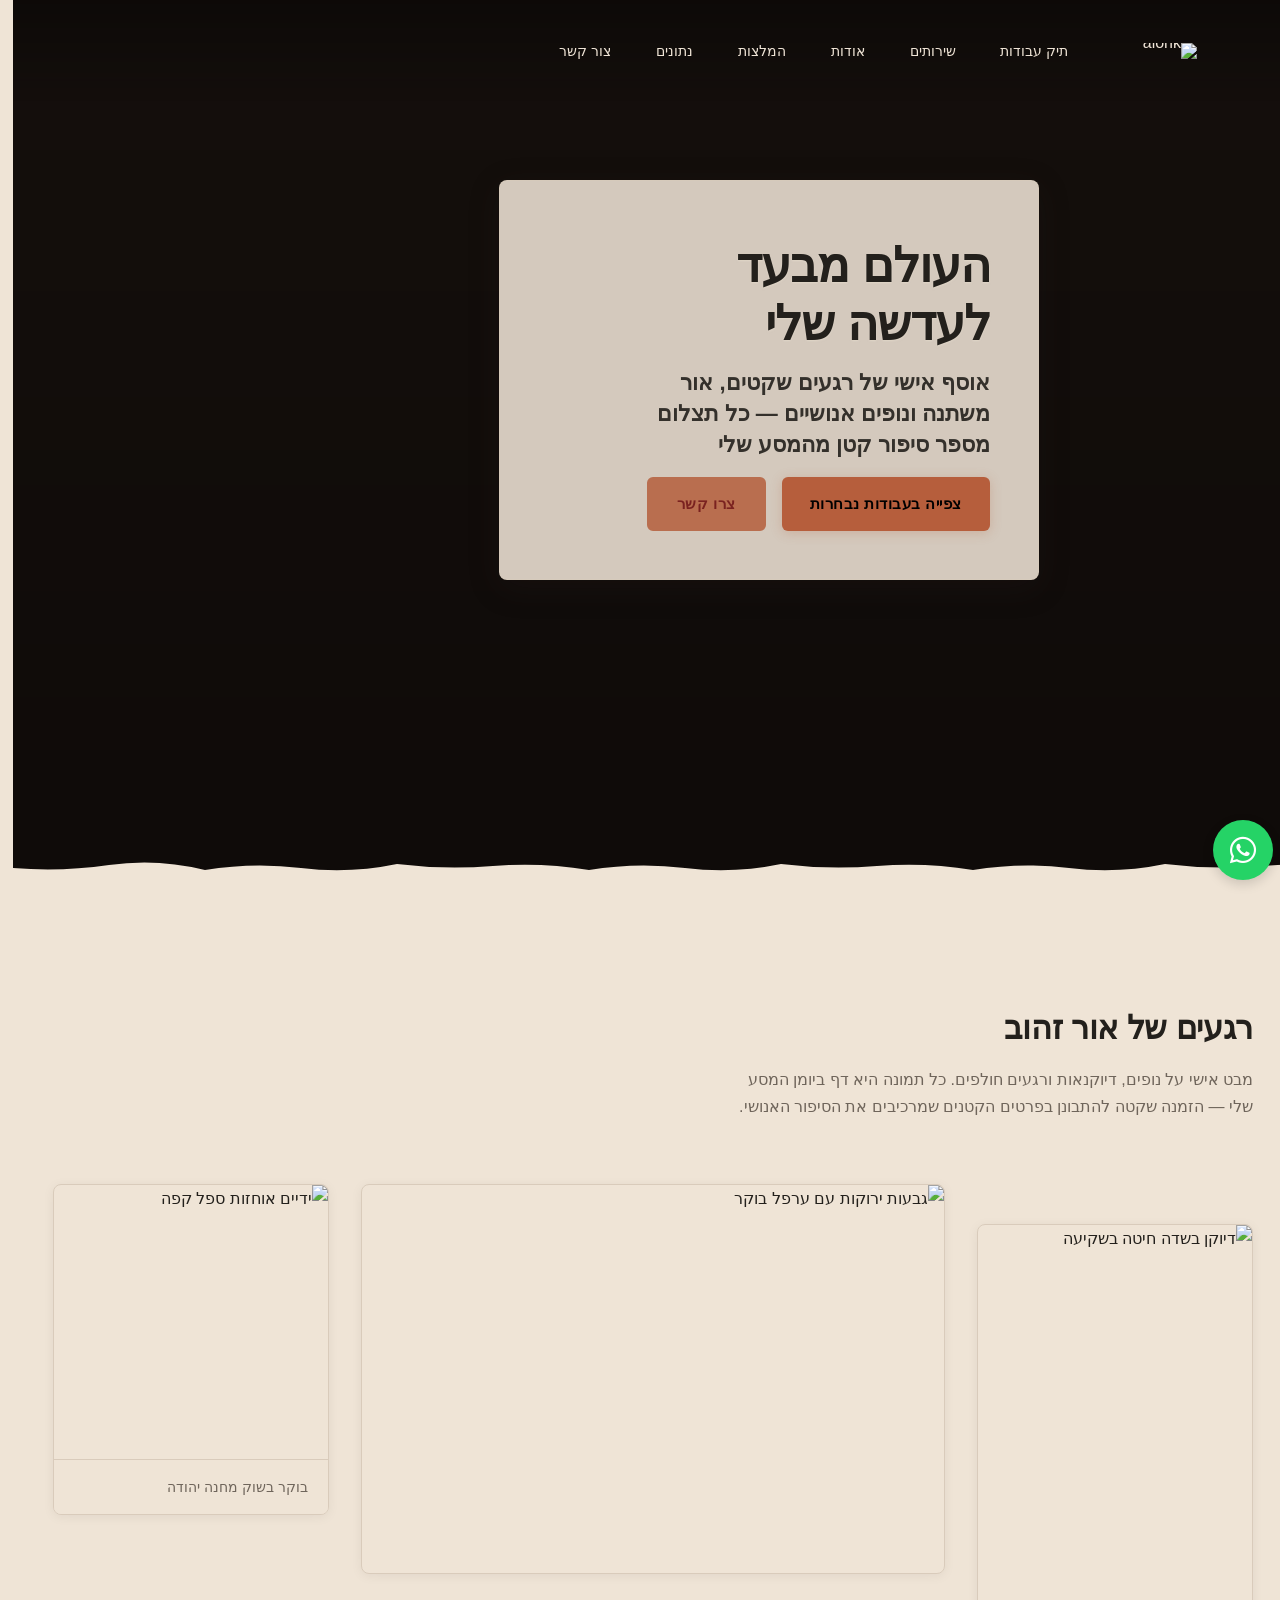
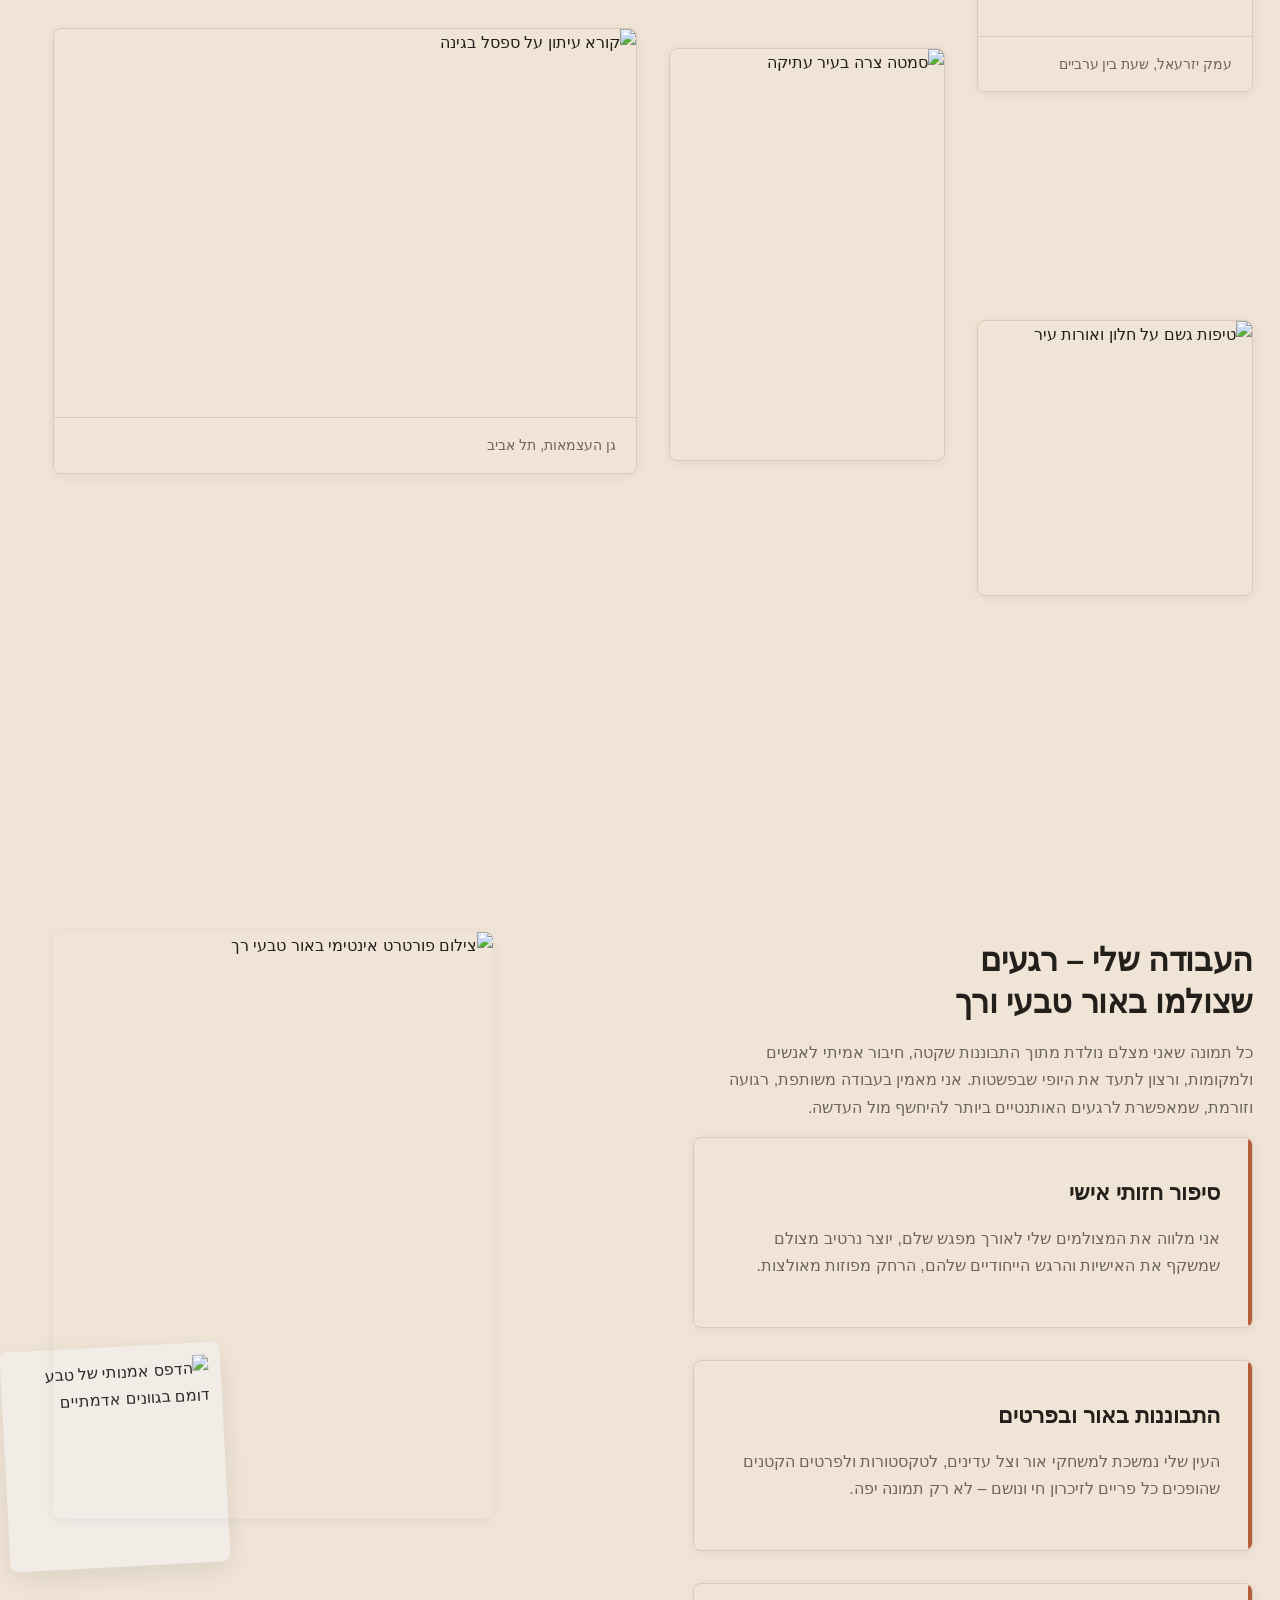
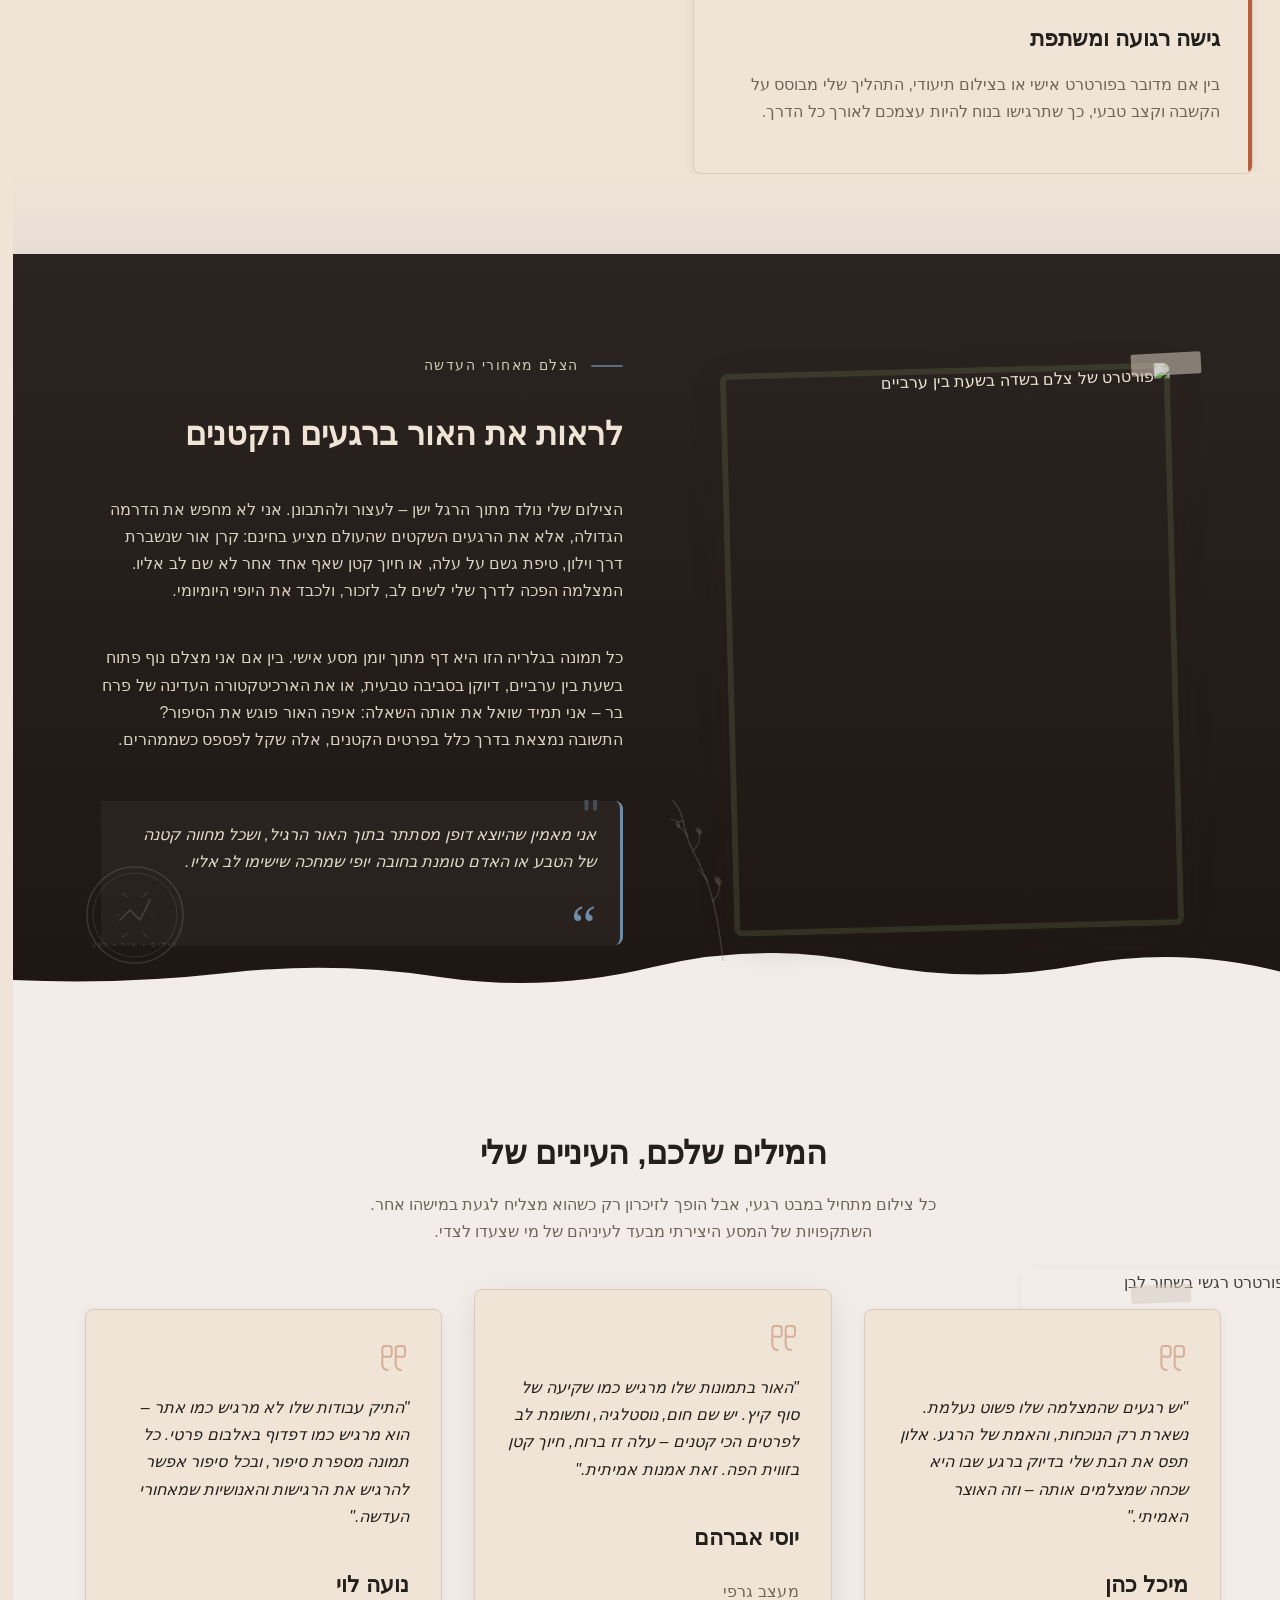
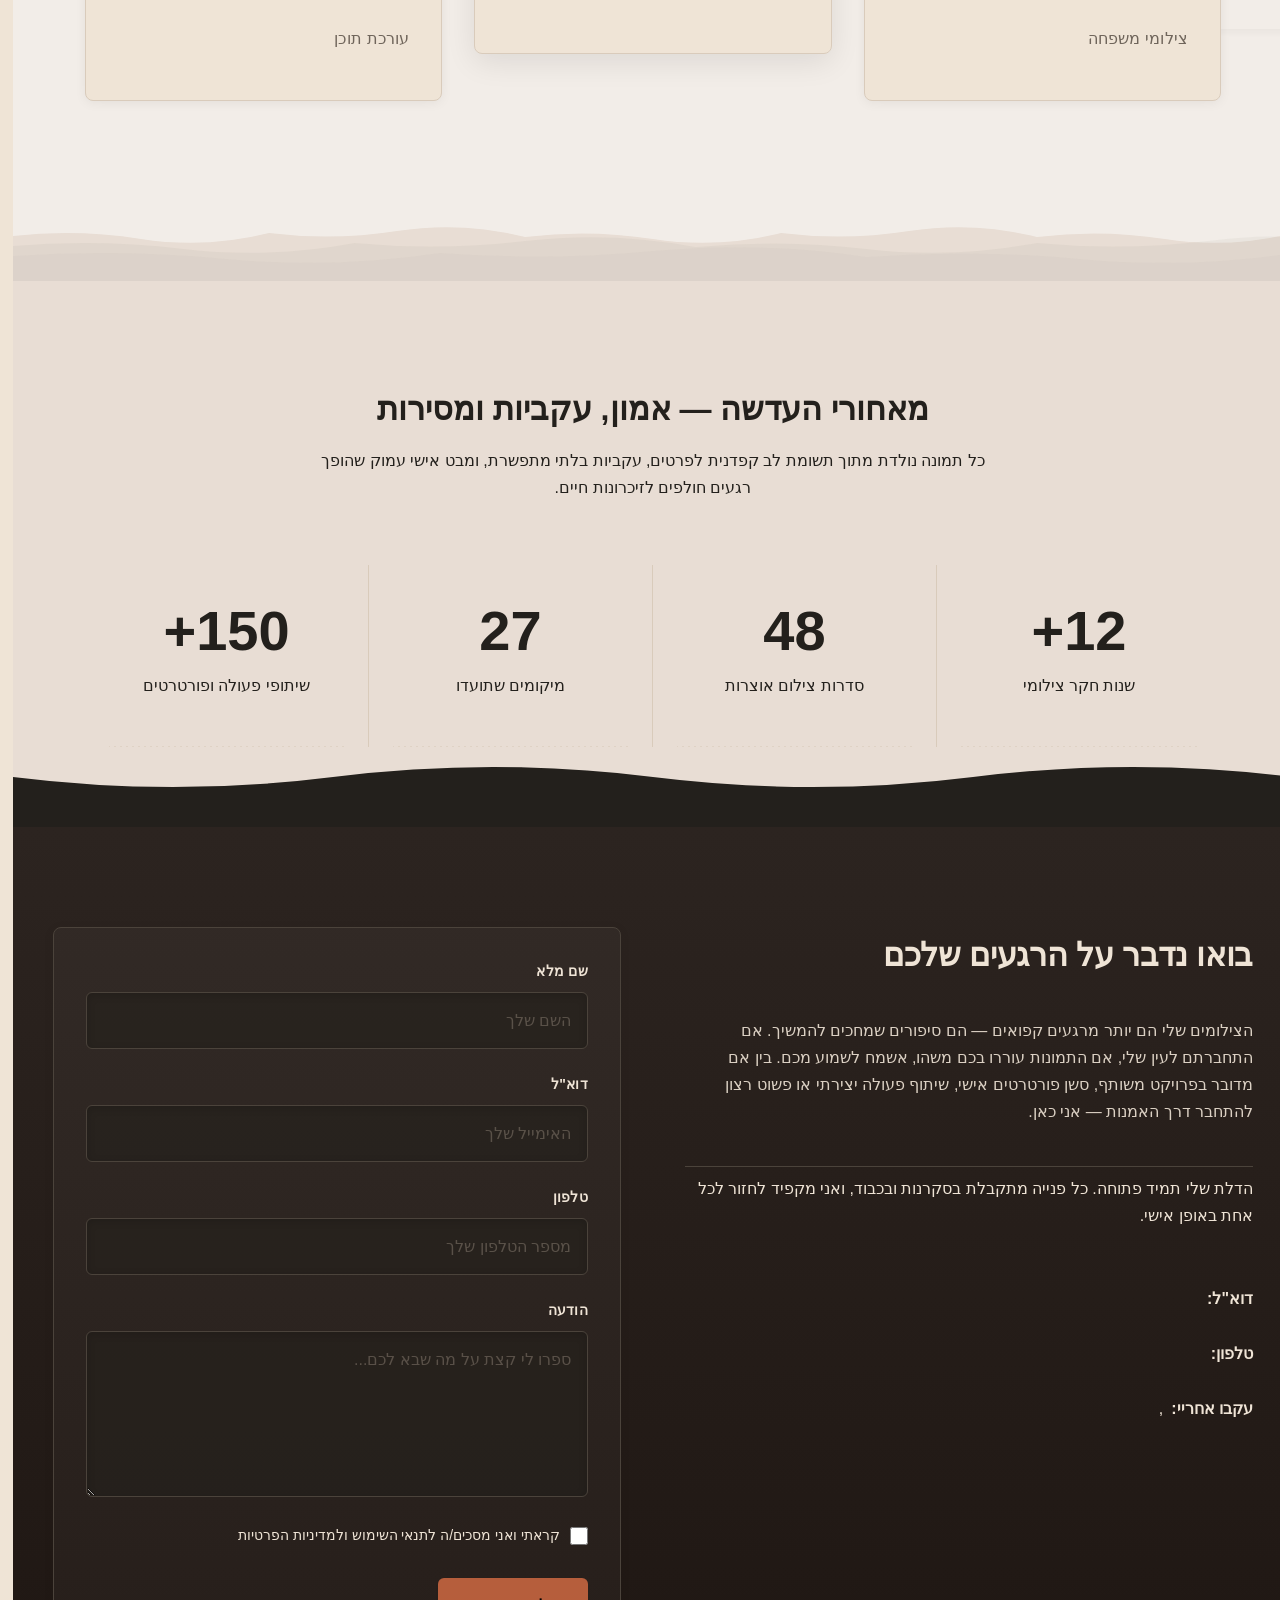
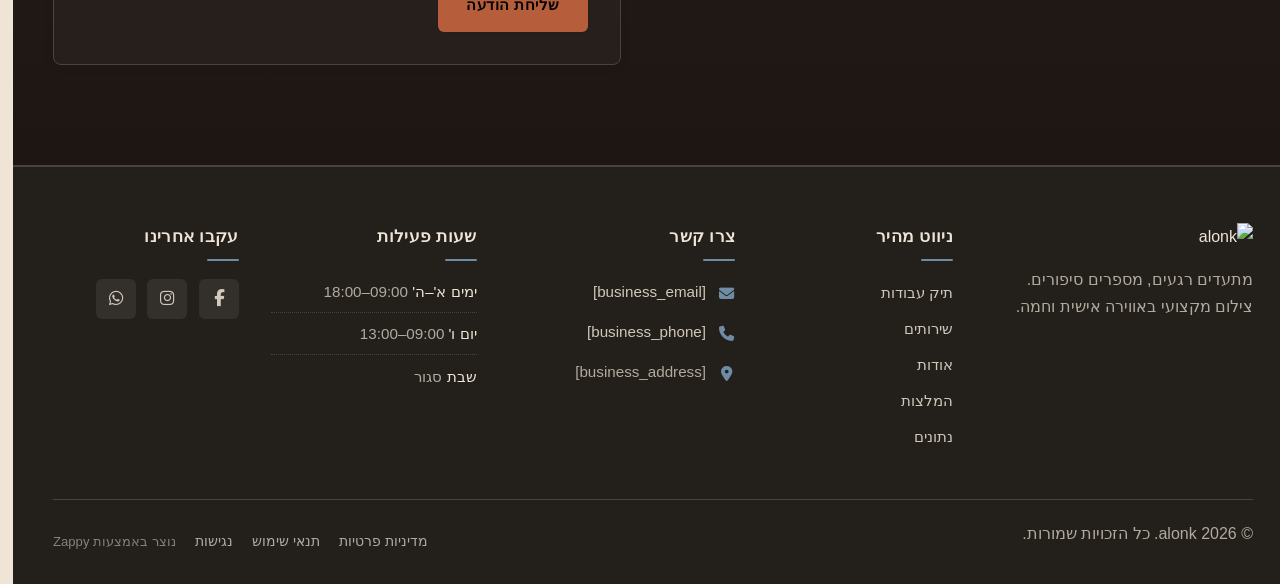
==== commit f7633675: "Background sync: Progressive GitHub Sync" ====
--- a/index.html
+++ b/index.html
@@ -363,13 +363,11 @@
   <div class="nav-container">
     <div class="nav-right-group"><div class="nav-brand">
       <a href="/" class="logo-link"><img class="logo" src="/assets/site-----image-1.webp" alt="alonk"></a>
-    </div><ul class="nav-menu" id="navMenu"><li><a href="#portfolio">תיק עבודות</a></li><li><a href="#services">שירותים</a></li><li><a href="#about">אודות</a></li><li><a href="#testimonials">המלצות</a></li><li><a href="#stats">נתונים</a></li></ul></div>
-    
-    
-    
-    <div class="nav-cta-container">
-      <a href="#contact" class="nav-cta-btn">צור קשר</a>
-    </div>
+    </div><ul class="nav-menu" id="navMenu"><li><a href="#portfolio">תיק עבודות</a></li><li><a href="#services">שירותים</a></li><li><a href="#about">אודות</a></li><li><a href="#testimonials">המלצות</a></li><li><a href="#stats">נתונים</a></li><li><a href="#contact">צור קשר</a></li></ul></div>
+    
+    
+    
+    <div class="nav-cta-container"></div>
   </div>
 </nav>
 <script>
@@ -819,23 +817,23 @@
   <iframe class="hero-video-iframe" src="https://www.youtube.com/embed/l8fuqxFPT-k?autoplay=1&amp;mute=1&amp;loop=1&amp;playlist=l8fuqxFPT-k&amp;controls=0&amp;showinfo=0&amp;modestbranding=1&amp;rel=0" frameborder="0" allow="accelerometer; autoplay; clipboard-write; encrypted-media; gyroscope; picture-in-picture" allowfullscreen="" loading="lazy"></iframe>
   <img class="hero-video-fallback" src="/assets/site-index-hero-image-1.webp" alt="Hero background" loading="lazy">
 </div>
-  <div class="index-hero-section__bg-wrapper">
+  <div class="index-hero-section__bg-wrapper" id="zappy-section-1">
     <div data-zappy-zoom-wrapper="true" data-element-id="img-1780596640325-vk41jhyqd" data-element-type="image" data-zappy-zoom-wrapper-width-mode="full" style="position: absolute !important; top: 0px !important; left: 0px !important; width: 100% !important; height: 100% !important; max-width: none !important; margin-left: 0px !important; margin-right: 0px !important; display: block !important; z-index: 1 !important; overflow: hidden !important;" data-zappy-zoom-clip="true" data-zappy-wrapper-margins-applied="true" data-zappy-zoom-wrapper-align="center"><img loading="eager" fetchpriority="high" data-hero-bg="true" data-placeholder="index-hero-image-1" data-context="A cinematic natural-light photograph with strong atmosphere and negative space: a quiet golden-hour landscape with soft rolling hills, distant mist, and warm terracotta earth tones, leaving room for text overlay in the lower right corner" width="1200" height="600" src="/assets/site-index-hero-image-1.webp" alt="צילום נוף באור טבעי רך" class="index-hero-section__bg-image hero-original-image-hidden" data-hero-background="true" data-element-type="image" data-element-id="img-1780596640325-vk41jhyqd" style="object-position: 54% 78% !important; position: absolute !important; margin: 0px !important; left: 0% !important; top: 0% !important; width: 100% !important; height: 100% !important; max-width: none !important; max-height: none !important; display: block !important; object-fit: cover !important;; display: none !important;" data-zappy-zoom="1" data-zappy-object-position="54% 78%"></div>
-    <div class="index-hero-section__scrim" aria-hidden="true"></div>
+    <div class="index-hero-section__scrim" aria-hidden="true" id="zappy-section-2"></div>
   </div>
 
-  <div class="index-hero-section__overlay">
-    <div class="index-hero-section__card">
+  <div class="index-hero-section__overlay" id="zappy-section-3">
+    <div class="index-hero-section__card" id="zappy-section-4">
       <h1 class="index-hero-section__title">העולם מבעד לעדשה שלי</h1>
       <h3 class="index-hero-section__subtitle">אוסף אישי של רגעים שקטים, אור משתנה ונופים אנושיים — כל תצלום מספר סיפור קטן מהמסע שלי</h3>
-      <div class="index-hero-section__actions">
+      <div class="index-hero-section__actions" id="zappy-section-5">
         <a href="#portfolio" class="index-hero-section__btn index-hero-section__btn--primary" style="color: rgb(0, 0, 0) !important; outline: none;" data-element-type="button" data-element-id="btn-1780596640323-txwv5gn05" data-native-element="true">צפייה בעבודות נבחרות</a>
         <a href="#contact" class="index-hero-section__btn index-hero-section__btn--secondary btn btn-primary" data-element-type="button" data-element-id="btn-1780596640323-j2ejfqnw0" data-native-element="true" style="outline: none; border-color: rgb(182, 94, 60) !important; color: rgb(107, 5, 5) !important; background-color: rgb(182, 94, 60) !important; background-image: none !important;" data-text-color="#6b0505">צרו קשר</a>
       </div>
     </div>
   </div>
 
-  <div class="index-hero-section__divider-wrapper" data-no-icon-edit="true" aria-hidden="true">
+  <div class="index-hero-section__divider-wrapper" data-no-icon-edit="true" aria-hidden="true" id="zappy-section-6">
     <svg viewBox="0 0 1200 60" preserveAspectRatio="none" xmlns="http://www.w3.org/2000/svg">
       <path d="M0,60 L0,28 Q45,32 90,25 T180,30 Q225,22 270,28 T360,24 Q405,30 450,26 T540,30 Q585,22 630,28 T720,24 Q765,30 810,26 T900,30 Q945,22 990,28 T1080,24 Q1125,30 1170,26 T1200,28 L1200,60 Z" fill="var(--bg-light)"></path>
     </svg>
@@ -843,73 +841,73 @@
 </section>
 
 <section data-band-index="1" id="portfolio" class="index-portfolio-section" data-layout-spec="בית-portfolio">
-    <div class="index-portfolio-section__container">
+    <div class="index-portfolio-section__container" id="zappy-section-8">
         <!-- Intro Block -->
-        <div class="index-portfolio-section__intro">
+        <div class="index-portfolio-section__intro" id="zappy-section-9">
             <h2 class="index-portfolio-section__title">רגעים של אור זהוב</h2>
             <p class="index-portfolio-section__description">מבט אישי על נופים, דיוקנאות ורגעים חולפים. כל תמונה היא דף ביומן המסע שלי — הזמנה שקטה להתבונן בפרטים הקטנים שמרכיבים את הסיפור האנושי.</p>
         </div>
 
         <!-- Masonry-Inspired Gallery Grid -->
-        <div class="index-portfolio-section__gallery">
+        <div class="index-portfolio-section__gallery" id="zappy-section-10">
             <!-- Item 1: Large Vertical -->
-            <div class="index-portfolio-section__item index-portfolio-section__item--tall index-portfolio-section__item--offset-down">
-                <div class="index-portfolio-section__card">
-                    <div class="index-portfolio-section__image-wrapper">
+            <div class="index-portfolio-section__item index-portfolio-section__item--tall index-portfolio-section__item--offset-down" id="zappy-section-11">
+                <div class="index-portfolio-section__card" id="zappy-section-12">
+                    <div class="index-portfolio-section__image-wrapper" id="zappy-section-13">
                         <img data-placeholder="index-portfolio-image-1" data-context="A vertical portrait of a woman in a flowing dress standing in a golden wheat field at sunset, warm earthy tones, soft bokeh background, editorial photography style" width="800" height="1200" src="/assets/site-index-portfolio-image-1.webp" alt="דיוקן בשדה חיטה בשקיעה" loading="lazy">
                     </div>
-                    <div class="index-portfolio-section__caption">
+                    <div class="index-portfolio-section__caption" id="zappy-section-14">
                         <span class="index-portfolio-section__caption-text">עמק יזרעאל, שעת בין ערביים</span>
                     </div>
                 </div>
             </div>
 
             <!-- Item 2: Medium Landscape -->
-            <div class="index-portfolio-section__item index-portfolio-section__item--wide">
-                <div class="index-portfolio-section__card">
-                    <div class="index-portfolio-section__image-wrapper">
+            <div class="index-portfolio-section__item index-portfolio-section__item--wide" id="zappy-section-15">
+                <div class="index-portfolio-section__card" id="zappy-section-16">
+                    <div class="index-portfolio-section__image-wrapper" id="zappy-section-17">
                         <img data-placeholder="index-portfolio-image-2" data-context="Aerial landscape photography of rolling green hills with morning mist settling in the valleys, soft diffused light, cinematic composition" width="1000" height="667" src="/assets/site-index-portfolio-image-2.webp" alt="גבעות ירוקות עם ערפל בוקר" loading="lazy">
                     </div>
                 </div>
             </div>
 
             <!-- Item 3: Small Detail Crop -->
-            <div class="index-portfolio-section__item index-portfolio-section__item--small">
-                <div class="index-portfolio-section__card">
-                    <div class="index-portfolio-section__image-wrapper">
+            <div class="index-portfolio-section__item index-portfolio-section__item--small" id="zappy-section-18">
+                <div class="index-portfolio-section__card" id="zappy-section-19">
+                    <div class="index-portfolio-section__image-wrapper" id="zappy-section-20">
                         <img data-placeholder="index-portfolio-image-3" data-context="Macro photography of weathered hands holding a ceramic cup of coffee, textured skin details, warm morning light streaming through a window, intimate documentary style" width="600" height="600" src="/assets/site-index-portfolio-image-3.webp" alt="ידיים אוחזות ספל קפה" loading="lazy">
                     </div>
-                    <div class="index-portfolio-section__caption">
+                    <div class="index-portfolio-section__caption" id="zappy-section-21">
                         <span class="index-portfolio-section__caption-text">בוקר בשוק מחנה יהודה</span>
                     </div>
                 </div>
             </div>
 
             <!-- Item 4: Large Vertical -->
-            <div class="index-portfolio-section__item index-portfolio-section__item--tall">
-                <div class="index-portfolio-section__card">
-                    <div class="index-portfolio-section__image-wrapper">
+            <div class="index-portfolio-section__item index-portfolio-section__item--tall" id="zappy-section-22">
+                <div class="index-portfolio-section__card" id="zappy-section-23">
+                    <div class="index-portfolio-section__image-wrapper" id="zappy-section-24">
                         <img data-placeholder="index-portfolio-image-4" data-context="Vertical architectural photography of a narrow cobblestone alleyway in an old Mediterranean city, warm terracotta walls, hanging laundry, a cat sitting on a windowsill, golden hour light" width="800" height="1200" src="/assets/site-index-portfolio-image-4.webp" alt="סמטה צרה בעיר עתיקה" loading="lazy">
                     </div>
                 </div>
             </div>
 
             <!-- Item 5: Medium Landscape -->
-            <div class="index-portfolio-section__item index-portfolio-section__item--wide index-portfolio-section__item--offset-up">
-                <div class="index-portfolio-section__card">
-                    <div class="index-portfolio-section__image-wrapper">
+            <div class="index-portfolio-section__item index-portfolio-section__item--wide index-portfolio-section__item--offset-up" id="zappy-section-25">
+                <div class="index-portfolio-section__card" id="zappy-section-26">
+                    <div class="index-portfolio-section__image-wrapper" id="zappy-section-27">
                         <img data-placeholder="index-portfolio-image-5" data-context="Candid street photography of an elderly man reading a newspaper on a park bench, dappled light filtering through tree leaves, black and white with subtle warm toning" width="1000" height="667" src="/assets/site-index-portfolio-image-5.webp" alt="קורא עיתון על ספסל בגינה" loading="lazy">
                     </div>
-                    <div class="index-portfolio-section__caption">
+                    <div class="index-portfolio-section__caption" id="zappy-section-28">
                         <span class="index-portfolio-section__caption-text">גן העצמאות, תל אביב</span>
                     </div>
                 </div>
             </div>
 
             <!-- Item 6: Small Detail Crop -->
-            <div class="index-portfolio-section__item index-portfolio-section__item--small index-portfolio-section__item--offset-down">
-                <div class="index-portfolio-section__card">
-                    <div class="index-portfolio-section__image-wrapper">
+            <div class="index-portfolio-section__item index-portfolio-section__item--small index-portfolio-section__item--offset-down" id="zappy-section-29">
+                <div class="index-portfolio-section__card" id="zappy-section-30">
+                    <div class="index-portfolio-section__image-wrapper" id="zappy-section-31">
                         <img data-placeholder="index-portfolio-image-6" data-context="Close-up detail shot of raindrops on a window pane with blurred city lights in the background, moody blue and amber tones, abstract urban texture" width="600" height="600" src="/assets/site-index-portfolio-image-6.webp" alt="טיפות גשם על חלון ואורות עיר" loading="lazy">
                     </div>
                 </div>
@@ -918,7 +916,7 @@
     </div>
 
     <!-- Bottom Divider: Soft Diagonal Paper-Layer Overlap -->
-    <div class="index-portfolio-section__divider-wrapper">
+    <div class="index-portfolio-section__divider-wrapper" id="zappy-section-32">
         <svg data-no-icon-edit="true" aria-hidden="true" viewBox="0 0 1200 120" preserveAspectRatio="none" xmlns="http://www.w3.org/2000/svg">
             <path d="M0,120 L0,80 L1200,30 L1200,120 Z" fill="var(--bg-light)" opacity="0.15"></path>
             <path d="M0,120 L0,100 L1200,50 L1200,120 Z" fill="var(--bg-light)"></path>
@@ -927,9 +925,9 @@
 </section>
 
 <section data-band-index="2" id="services" class="index-services-section" data-layout-spec="בית-services">
-  <div class="index-services-section__container">
+  <div class="index-services-section__container" id="zappy-section-34">
     <!-- START Column: Content -->
-    <div class="index-services-section__content">
+    <div class="index-services-section__content" id="zappy-section-35">
       <h2 class="index-services-section__heading">העבודה שלי – רגעים שצולמו באור טבעי ורך</h2>
       <p class="index-services-section__description">
         כל תמונה שאני מצלם נולדת מתוך התבוננות שקטה, חיבור אמיתי לאנשים ולמקומות, ורצון לתעד את היופי שבפשטות. אני מאמין בעבודה משותפת, רגועה וזורמת, שמאפשרת לרגעים האותנטיים ביותר להיחשף מול העדשה.
@@ -952,10 +950,10 @@
     </div>
 
     <!-- END Column: Imagery -->
-    <div class="index-services-section__imagery">
-      <div class="index-services-section__image-wrapper">
+    <div class="index-services-section__imagery" id="zappy-section-36">
+      <div class="index-services-section__image-wrapper" id="zappy-section-37">
         <img loading="lazy" decoding="async" data-placeholder="index-services-image-1" data-context="An intimate, observational vertical photography portfolio shot: soft window light falling across a quiet interior scene with a person lost in thought, warm neutral tones, shallow depth of field, editorial and personal mood." width="600" height="800" src="/assets/site-index-services-image-1.webp" alt="צילום פורטרט אינטימי באור טבעי רך" class="index-services-section__main-image">
-        <div class="index-services-section__paper-backplate">
+        <div class="index-services-section__paper-backplate" id="zappy-section-38">
           <img loading="lazy" decoding="async" data-placeholder="index-services-image-2" data-context="A small, square-format fine-art photography print: a delicate close-up of dried wildflowers and textured linen paper, muted earthy colors, soft focus, overlapping the bottom corner like a physical print on a desk." width="300" height="300" src="/assets/site-index-services-image-2.webp" alt="הדפס אמנותי של טבע דומם בגוונים אדמתיים" class="index-services-section__overlap-image">
         </div>
       </div>
@@ -963,7 +961,7 @@
   </div>
 
   <!-- Bottom Divider: Gradient Fade -->
-  <div class="index-services-section__divider-wrapper">
+  <div class="index-services-section__divider-wrapper" id="zappy-section-39">
     <svg data-no-icon-edit="true" aria-hidden="true" viewBox="0 0 1200 80" preserveAspectRatio="none" xmlns="http://www.w3.org/2000/svg">
       <defs>
         <linearGradient id="index-services-fade" x1="0%" y1="0%" x2="0%" y2="100%">
@@ -1040,25 +1038,25 @@
 </section>
 
 <section data-band-index="4" id="testimonials" class="index-testimonials-section" data-layout-spec="בית-testimonials">
-  <div class="index-testimonials-section__container">
+  <div class="index-testimonials-section__container" id="zappy-section-42">
     <!-- Intro Block -->
-    <div class="index-testimonials-section__intro">
+    <div class="index-testimonials-section__intro" id="zappy-section-43">
       <h2 class="index-testimonials-section__title">המילים שלכם, העיניים שלי</h2>
       <p class="index-testimonials-section__subtitle">כל צילום מתחיל במבט רגעי, אבל הופך לזיכרון רק כשהוא מצליח לגעת במישהו אחר. השתקפויות של המסע היצירתי מבעד לעיניהם של מי שצעדו לצדי.</p>
     </div>
 
     <!-- Testimonial Cards Grid -->
-    <div class="index-testimonials-section__grid">
+    <div class="index-testimonials-section__grid" id="zappy-section-44">
       <!-- Decorative Image Tile (Peeking) -->
-      <div class="index-testimonials-section__image-tile">
+      <div class="index-testimonials-section__image-tile" id="zappy-section-45">
         <img loading="lazy" decoding="async" data-placeholder="index-testimonials-image-1" data-context="A warm, intimate black and white portrait of a woman laughing naturally, soft window light, grainy film texture, editorial photography style" width="600" height="400" src="/assets/site-index-testimonials-image-1.webp" alt="פורטרט רגשי בשחור לבן">
         <!-- Tape Strip Motif -->
-        <div class="index-testimonials-section__tape" aria-hidden="true"></div>
+        <div class="index-testimonials-section__tape" aria-hidden="true" id="zappy-section-46"></div>
       </div>
 
       <!-- Card 1 -->
-      <article class="index-testimonials-section__card index-testimonials-section__card--1">
-        <div class="index-testimonials-section__card-inner">
+      <article class="index-testimonials-section__card index-testimonials-section__card--1" id="zappy-section-47">
+        <div class="index-testimonials-section__card-inner" id="zappy-section-48">
           <svg class="index-testimonials-section__quote-icon" data-element-type="icon" data-icon-type="svg" viewBox="0 0 24 24" fill="none" xmlns="http://www.w3.org/2000/svg">
             <path d="M10 11H6C4.89543 11 4 10.1046 4 9V5C4 3.89543 4.89543 3 6 3H9C10.1046 3 11 3.89543 11 5V9C11 10.1046 10.1046 11 10 11Z" stroke="currentColor" stroke-width="1.5" stroke-linecap="round" stroke-linejoin="round"></path>
             <path d="M20 11H16C14.8954 11 14 10.1046 14 9V5C14 3.89543 14.8954 3 16 3H19C20.1046 3 21 3.89543 21 5V9C21 10.1046 20.1046 11 20 11Z" stroke="currentColor" stroke-width="1.5" stroke-linecap="round" stroke-linejoin="round"></path>
@@ -1072,8 +1070,8 @@
       </article>
 
       <!-- Card 2 (Raised) -->
-      <article class="index-testimonials-section__card index-testimonials-section__card--2 index-testimonials-section__card--raised">
-        <div class="index-testimonials-section__card-inner">
+      <article class="index-testimonials-section__card index-testimonials-section__card--2 index-testimonials-section__card--raised" id="zappy-section-49">
+        <div class="index-testimonials-section__card-inner" id="zappy-section-50">
           <svg class="index-testimonials-section__quote-icon" data-element-type="icon" data-icon-type="svg" viewBox="0 0 24 24" fill="none" xmlns="http://www.w3.org/2000/svg">
             <path d="M10 11H6C4.89543 11 4 10.1046 4 9V5C4 3.89543 4.89543 3 6 3H9C10.1046 3 11 3.89543 11 5V9C11 10.1046 10.1046 11 10 11Z" stroke="currentColor" stroke-width="1.5" stroke-linecap="round" stroke-linejoin="round"></path>
             <path d="M20 11H16C14.8954 11 14 10.1046 14 9V5C14 3.89543 14.8954 3 16 3H19C20.1046 3 21 3.89543 21 5V9C21 10.1046 20.1046 11 20 11Z" stroke="currentColor" stroke-width="1.5" stroke-linecap="round" stroke-linejoin="round"></path>
@@ -1087,8 +1085,8 @@
       </article>
 
       <!-- Card 3 -->
-      <article class="index-testimonials-section__card index-testimonials-section__card--3">
-        <div class="index-testimonials-section__card-inner">
+      <article class="index-testimonials-section__card index-testimonials-section__card--3" id="zappy-section-51">
+        <div class="index-testimonials-section__card-inner" id="zappy-section-52">
           <svg class="index-testimonials-section__quote-icon" data-element-type="icon" data-icon-type="svg" viewBox="0 0 24 24" fill="none" xmlns="http://www.w3.org/2000/svg">
             <path d="M10 11H6C4.89543 11 4 10.1046 4 9V5C4 3.89543 4.89543 3 6 3H9C10.1046 3 11 3.89543 11 5V9C11 10.1046 10.1046 11 10 11Z" stroke="currentColor" stroke-width="1.5" stroke-linecap="round" stroke-linejoin="round"></path>
             <path d="M20 11H16C14.8954 11 14 10.1046 14 9V5C14 3.89543 14.8954 3 16 3H19C20.1046 3 21 3.89543 21 5V9C21 10.1046 20.1046 11 20 11Z" stroke="currentColor" stroke-width="1.5" stroke-linecap="round" stroke-linejoin="round"></path>
@@ -1104,7 +1102,7 @@
   </div>
 
   <!-- Bottom Divider: Topographic Notebook Sketch Motif -->
-  <div class="index-testimonials-section__divider-wrapper" aria-hidden="true" data-no-icon-edit="true">
+  <div class="index-testimonials-section__divider-wrapper" aria-hidden="true" data-no-icon-edit="true" id="zappy-section-53">
     <svg data-no-icon-edit="true" aria-hidden="true" viewBox="0 0 1200 80" preserveAspectRatio="none" xmlns="http://www.w3.org/2000/svg">
       <defs>
         <linearGradient id="index-testimonials-divider-gradient" x1="0%" y1="0%" x2="0%" y2="100%">
@@ -1153,16 +1151,16 @@
 </section>
 
 <section data-band-index="6" id="contact" class="index-contact-section" data-layout-spec="בית-contact">
-  <div class="index-contact-section__container">
+  <div class="index-contact-section__container" id="zappy-section-56">
     
     <!-- START Column: Contact Invitation -->
-    <div class="index-contact-section__invitation">
+    <div class="index-contact-section__invitation" id="zappy-section-57">
       <h2 class="index-contact-section__title">בואו נדבר על הרגעים שלכם</h2>
       <p class="index-contact-section__description">הצילומים שלי הם יותר מרגעים קפואים — הם סיפורים שמחכים להמשיך. אם התחברתם לעין שלי, אם התמונות עוררו בכם משהו, אשמח לשמוע מכם. בין אם מדובר בפרויקט משותף, סשן פורטרטים אישי, שיתוף פעולה יצירתי או פשוט רצון להתחבר דרך האמנות — אני כאן.</p>
       <p class="index-contact-section__subtext">הדלת שלי תמיד פתוחה. כל פנייה מתקבלת בסקרנות ובכבוד, ואני מקפיד לחזור לכל אחת באופן אישי.</p>
       
       <!-- Direct Contact Details -->
-      <div class="index-contact-section__direct-contact">
+      <div class="index-contact-section__direct-contact" id="zappy-section-58">
         <p class="index-contact-section__direct-text">
           <span class="index-contact-section__direct-label">דוא"ל:</span>
           
@@ -1180,31 +1178,31 @@
     </div>
 
     <!-- END Column: Contact Form -->
-    <div class="index-contact-section__form-wrapper">
+    <div class="index-contact-section__form-wrapper" id="zappy-section-59">
       <form class="index-contact-section__form contact-form" action="#" method="POST">
         
-        <div class="index-contact-section__field">
+        <div class="index-contact-section__field" id="zappy-section-60">
           <label for="contact-name" class="index-contact-section__label">שם מלא</label>
           <input type="text" id="contact-name" name="name" class="index-contact-section__input" placeholder="השם שלך" required="">
         </div>
 
-        <div class="index-contact-section__field">
+        <div class="index-contact-section__field" id="zappy-section-61">
           <label for="contact-email" class="index-contact-section__label">דוא"ל</label>
           <input type="email" id="contact-email" name="email" class="index-contact-section__input" placeholder="האימייל שלך" required="">
         </div>
 
-        <div class="index-contact-section__field">
+        <div class="index-contact-section__field" id="zappy-section-62">
           <label for="contact-phone" class="index-contact-section__label">טלפון</label>
           <input type="tel" id="contact-phone" name="phone" class="index-contact-section__input" placeholder="מספר הטלפון שלך">
         </div>
 
-        <div class="index-contact-section__field">
+        <div class="index-contact-section__field" id="zappy-section-63">
           <label for="contact-message" class="index-contact-section__label">הודעה</label>
           <textarea id="contact-message" name="message" rows="5" class="index-contact-section__textarea" placeholder="ספרו לי קצת על מה שבא לכם..." required=""></textarea>
         </div>
 
         <!-- Privacy Policy Consent -->
-        <div class="index-contact-section__privacy privacy-consent">
+        <div class="index-contact-section__privacy privacy-consent" id="zappy-section-64">
           <label class="privacy-consent-label">
             <input type="checkbox" name="privacy_consent" class="privacy-consent-checkbox" required="">
             <span>קראתי ואני מסכים/ה ל<a href="/terms" target="_blank">תנאי השימוש</a> ול<a href="/privacy" target="_blank">מדיניות הפרטיות</a></span>
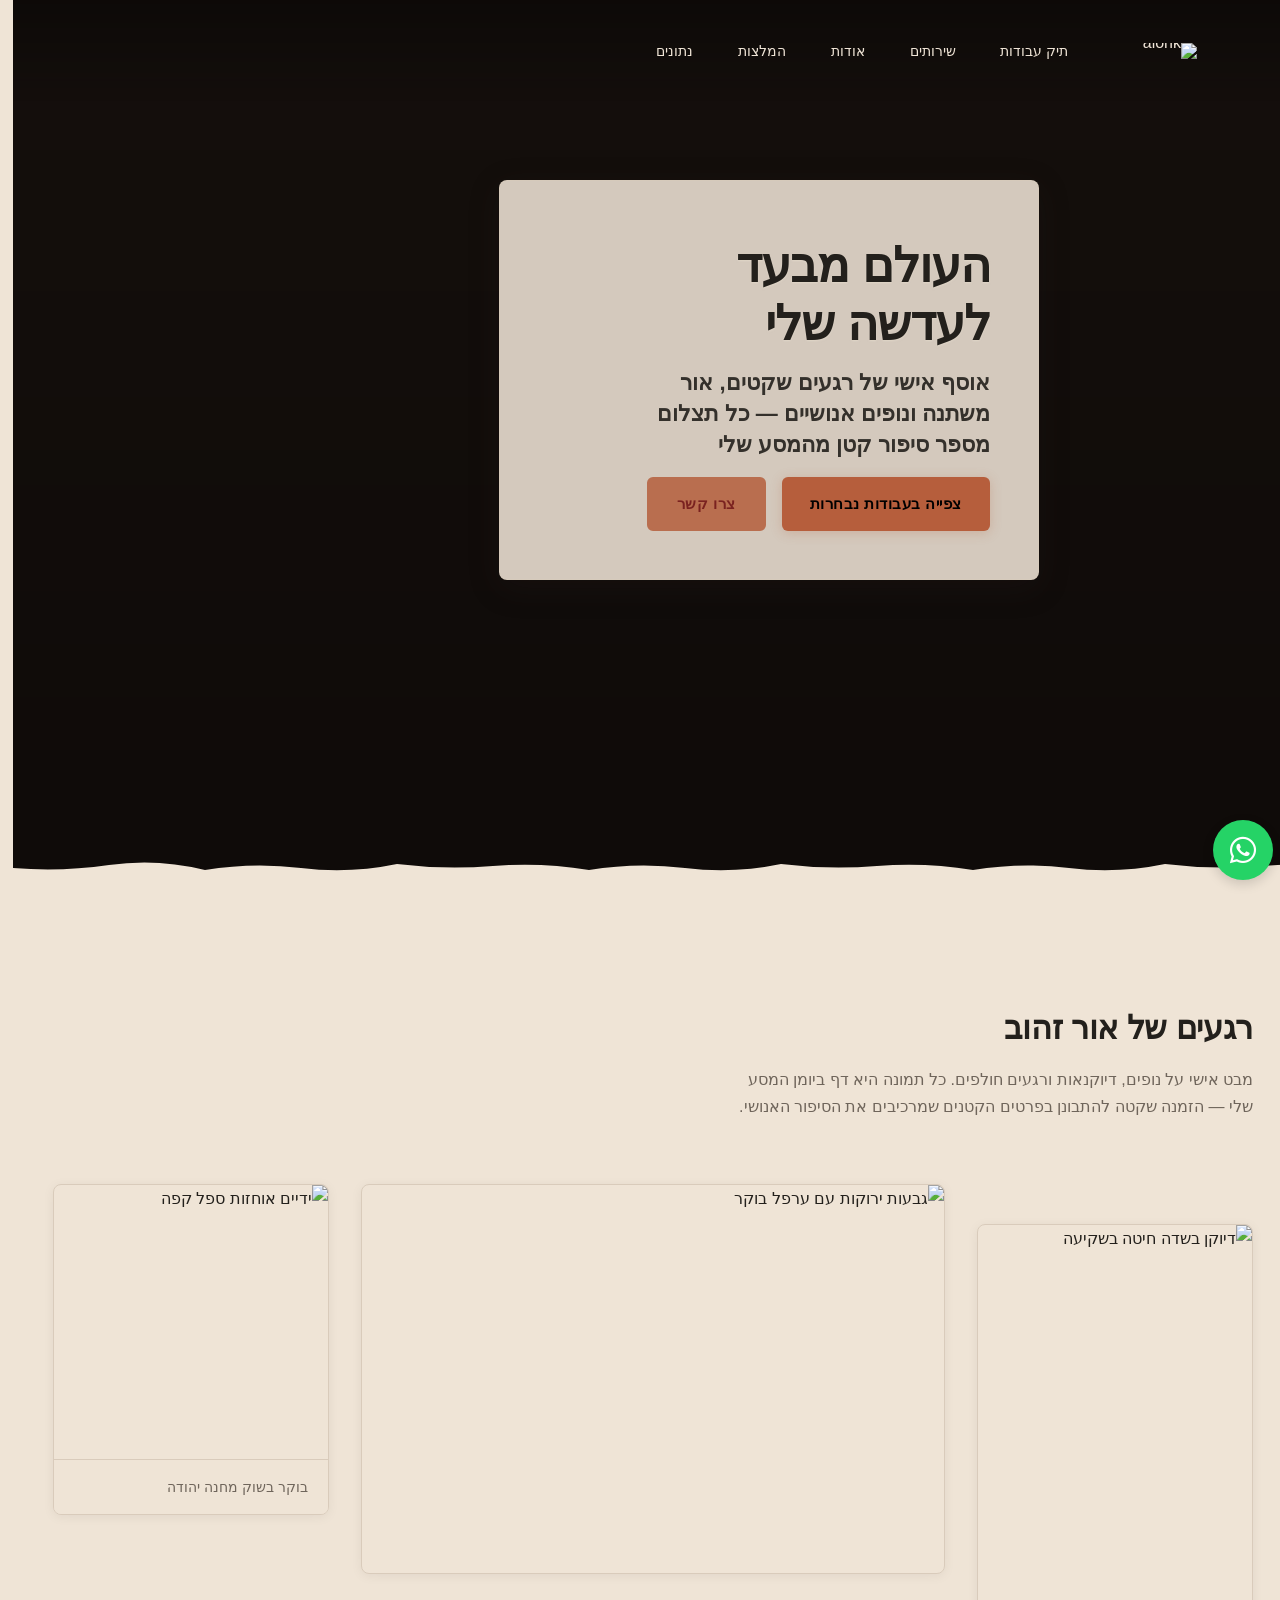
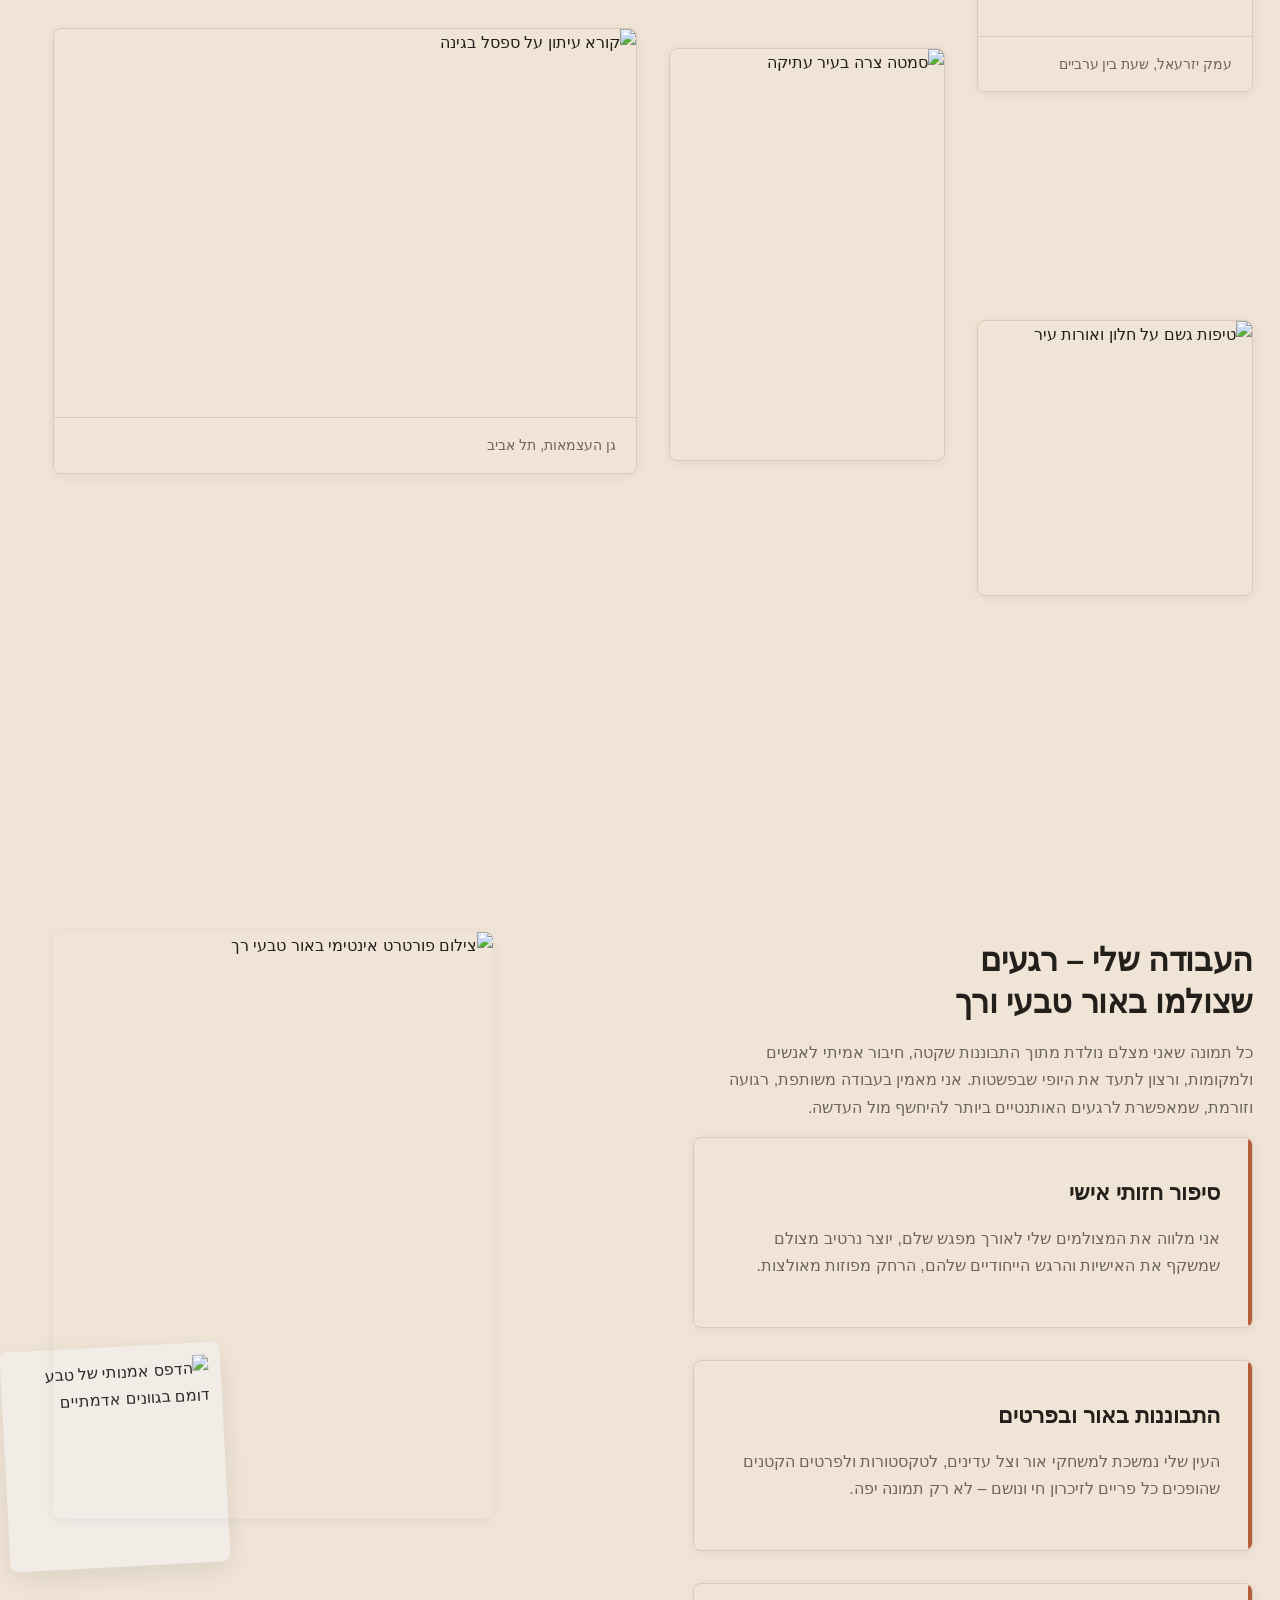
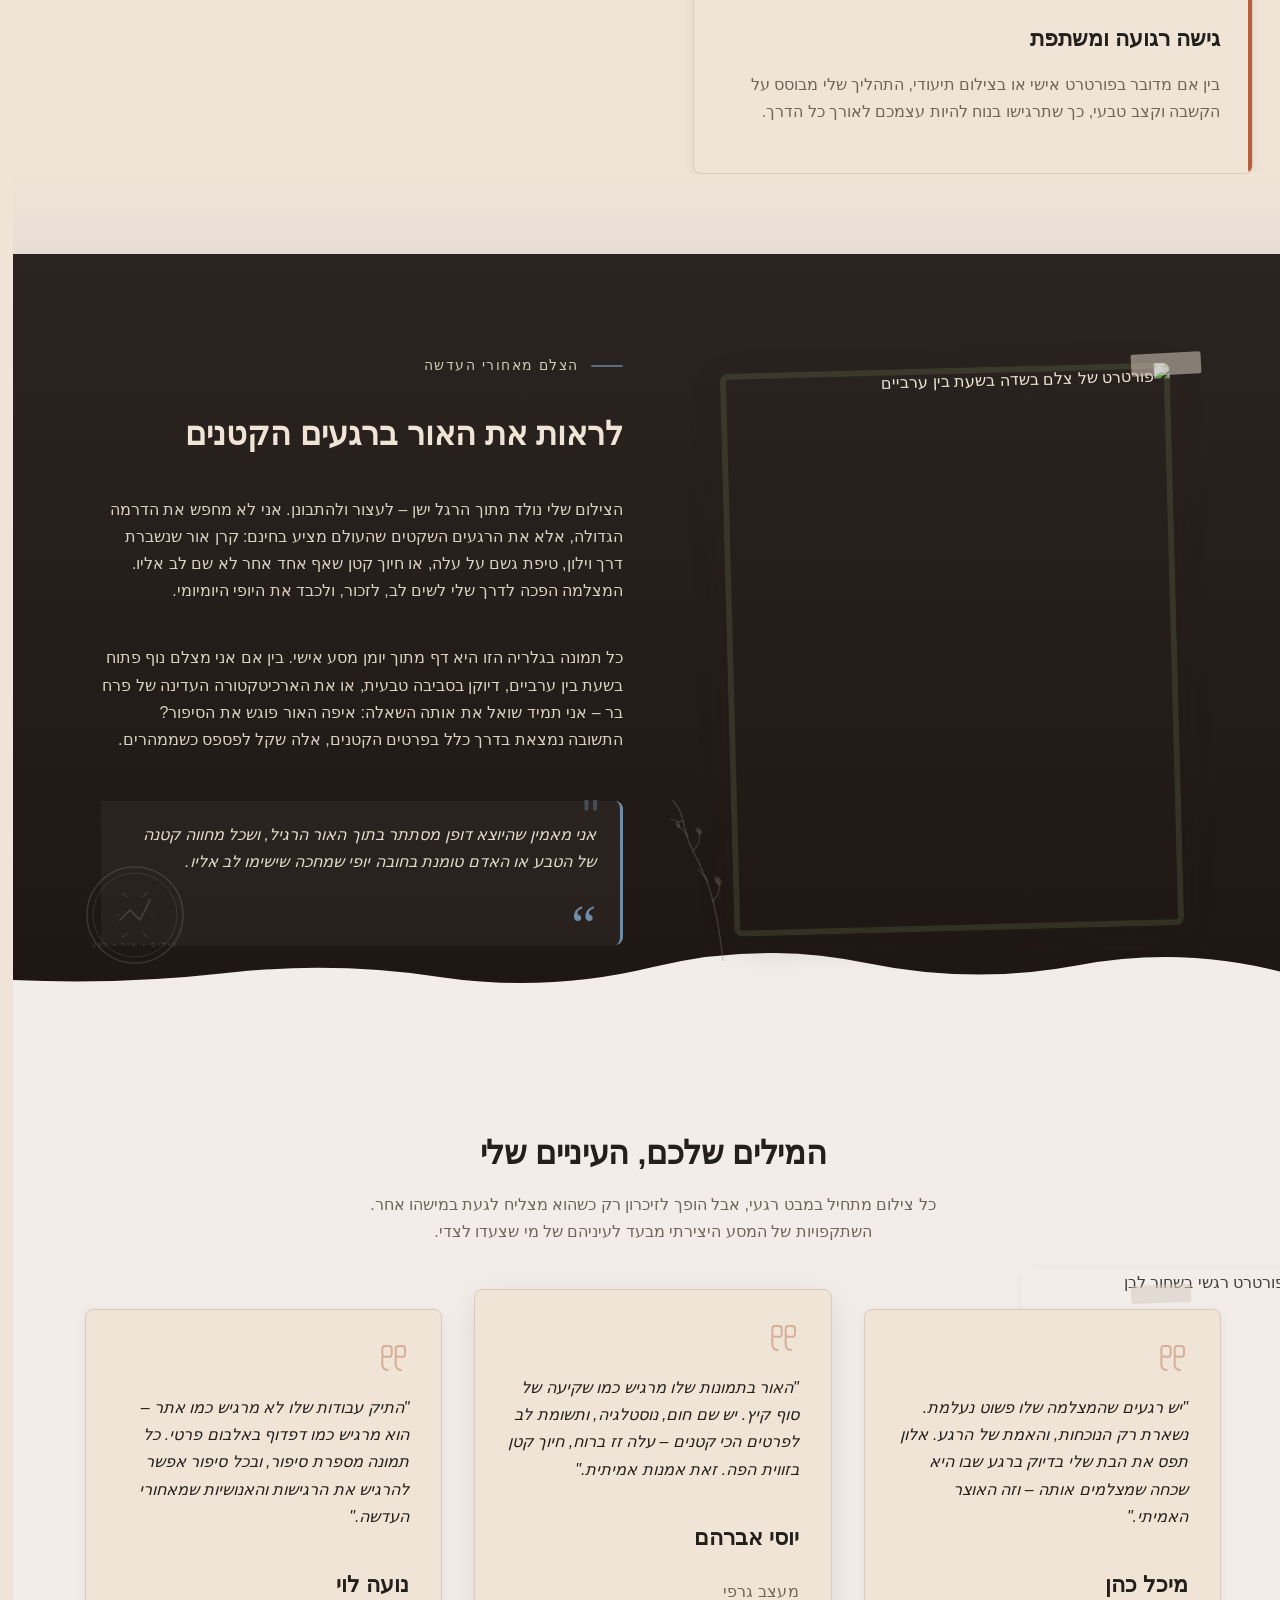
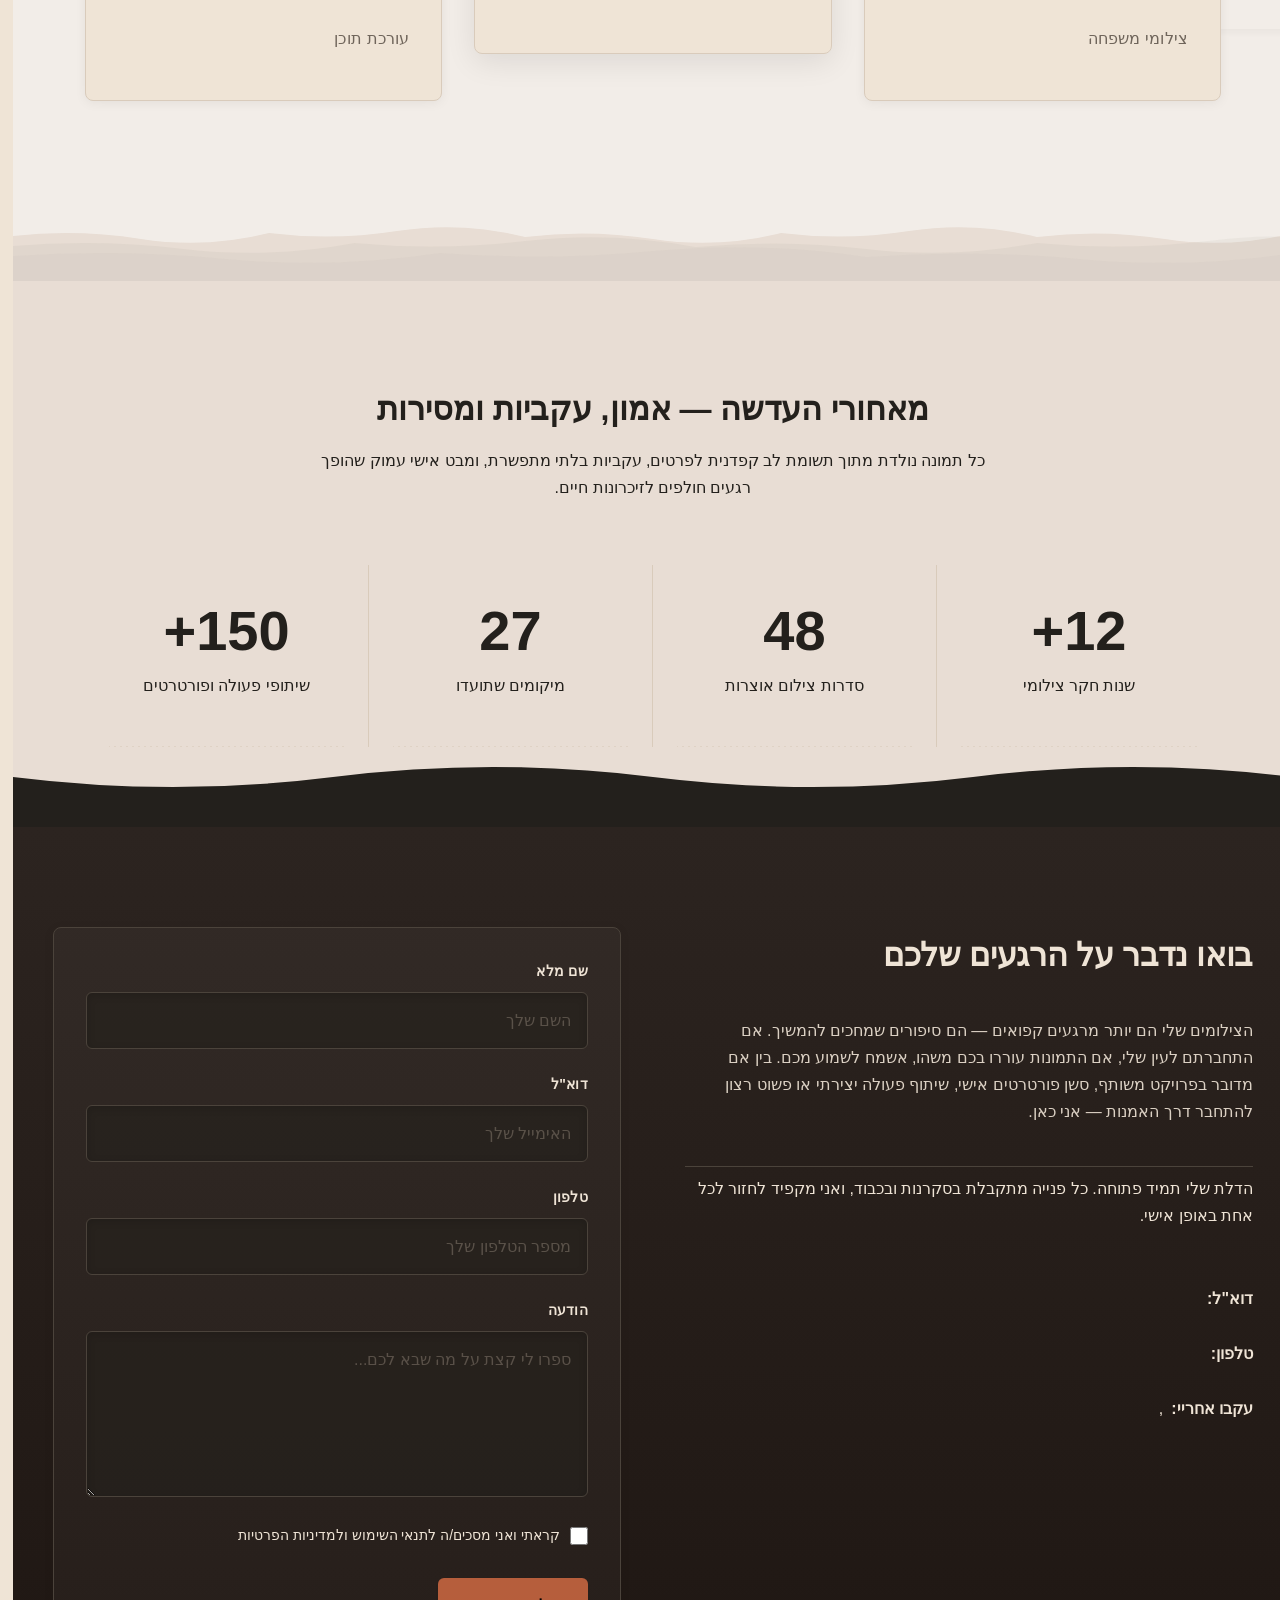
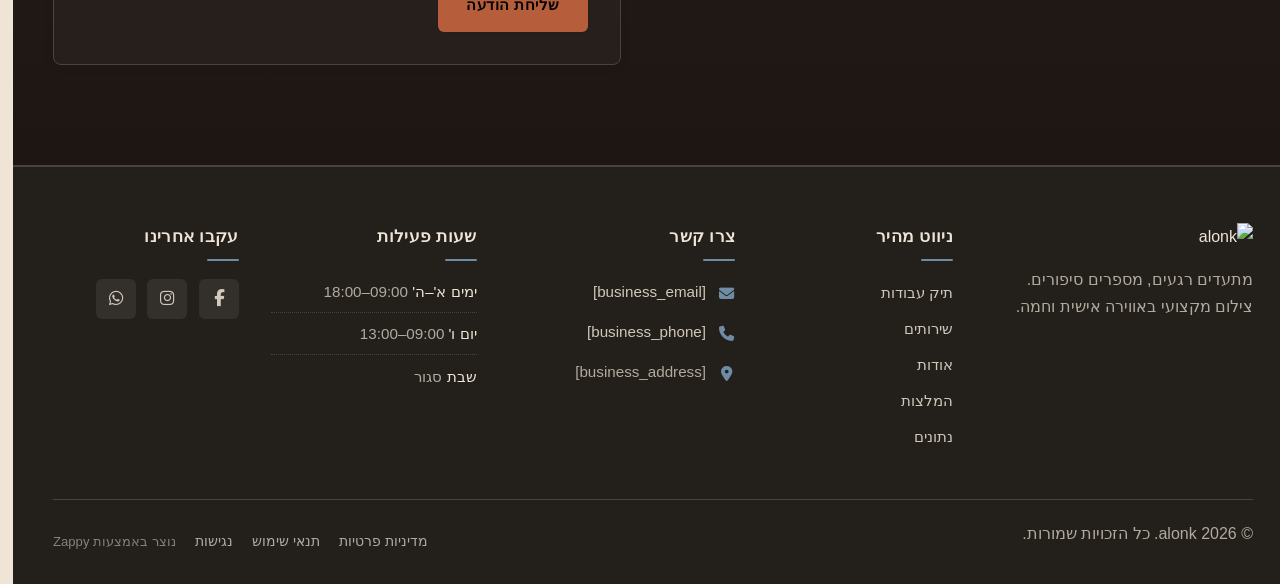
==== commit c661af92: "Background sync: Progressive GitHub Sync" ====
--- a/index.html
+++ b/index.html
@@ -363,7 +363,7 @@
   <div class="nav-container">
     <div class="nav-right-group"><div class="nav-brand">
       <a href="/" class="logo-link"><img class="logo" src="/assets/site-----image-1.webp" alt="alonk"></a>
-    </div><ul class="nav-menu" id="navMenu"><li><a href="#portfolio">תיק עבודות</a></li><li><a href="#services">שירותים</a></li><li><a href="#about">אודות</a></li><li><a href="#testimonials">המלצות</a></li><li><a href="#stats">נתונים</a></li><li><a href="#contact">צור קשר</a></li></ul></div>
+    </div><ul class="nav-menu" id="navMenu"><li><a href="#portfolio">תיק עבודות</a></li><li><a href="#services">שירותים</a></li><li><a href="#about">אודות</a></li><li><a href="#testimonials">המלצות</a></li><li><a href="#stats">נתונים</a></li></ul></div>
     
     
     
